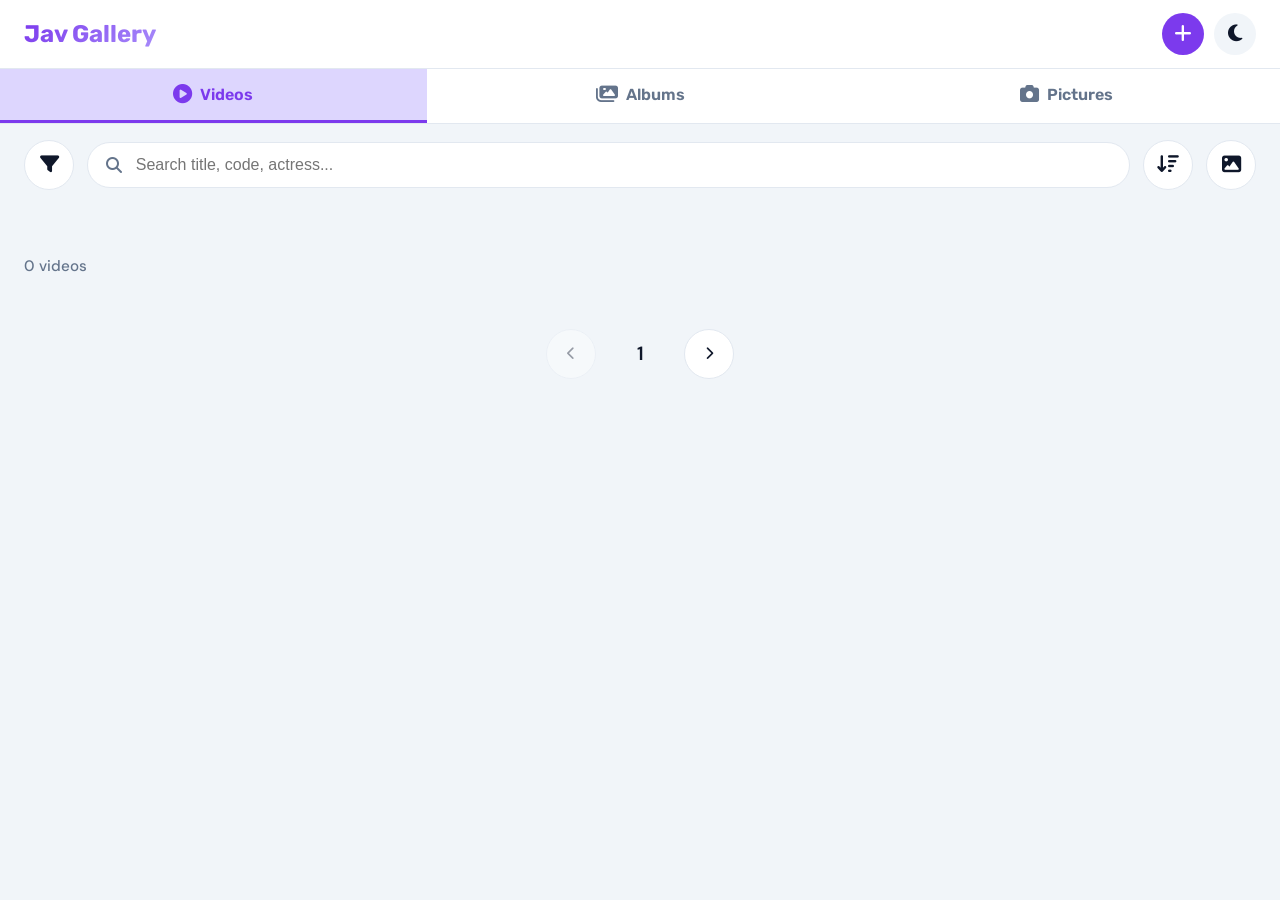
==== main.html @ 2fd4378c "Update main.html" ====
<!DOCTYPE html>
<html lang="en">
<head>
  <meta charset="UTF-8" />
  <meta name="viewport" content="width=device-width, initial-scale=1.0, maximum-scale=1.5" />
  <title>Jav Gallery</title>
  <link rel="preconnect" href="https://fonts.googleapis.com" />
  <link rel="preconnect" href="https://fonts.gstatic.com" crossorigin />
  <link href="https://fonts.googleapis.com/css2?family=Rubik:wght@400;500;600;700&family=DM+Sans:wght@400;500;700&display=swap" rel="stylesheet" />
  <link rel="stylesheet" href="https://cdnjs.cloudflare.com/ajax/libs/font-awesome/6.5.0/css/all.min.css" />
  <style>
    /* ===== RESET & VARIABLES ===== */
    * { margin:0; padding:0; box-sizing:border-box; }
    :root {
      --primary: #7c3aed;
      --primary-light: #a78bfa;
      --primary-dark: #5b21b6;
      --primary-soft: #ddd6fe;
      --bg: #f1f5f9;
      --card: #ffffff;
      --text: #0f172a;
      --text-secondary: #64748b;
      --border: #e2e8f0;
      --shadow: 0 10px 40px rgba(0,0,0,0.06);
      --radius: 20px;
      --radius-sm: 12px;
      --header-bg: var(--card);
      --modal-bg: var(--card);
    }
    .dark-mode {
      --bg: #0f172a;
      --card: #1e293b;
      --text: #f1f5f9;
      --text-secondary: #94a3b8;
      --border: #334155;
      --shadow: 0 10px 40px rgba(0,0,0,0.3);
      --primary-soft: #4c1d95;
      --header-bg: #1e293b;
      --modal-bg: #1e293b;
    }
    body {
      font-family: 'DM Sans', sans-serif;
      background: var(--bg);
      color: var(--text);
      padding-bottom: 100px;
      transition: background 0.3s, color 0.3s;
      min-height: 100vh;
    }
    h1,h2,h3,h4 { font-family: 'Rubik', sans-serif; font-weight: 600; }

    /* ===== SCROLLBAR ===== */
    ::-webkit-scrollbar { width:6px; height:6px; }
    ::-webkit-scrollbar-track { background:var(--bg); }
    ::-webkit-scrollbar-thumb { background:var(--primary-light); border-radius:10px; }

    /* ===== HEADER ===== */
    header {
      position: sticky;
      top:0;
      z-index:100;
      background: var(--header-bg);
      padding: 0.8rem 1.5rem;
      display: flex;
      justify-content: space-between;
      align-items: center;
      border-bottom: 1px solid var(--border);
      backdrop-filter: blur(12px);
      -webkit-backdrop-filter: blur(12px);
    }
    .logo {
      font-family: 'Rubik', sans-serif;
      font-size: 1.5rem;
      font-weight:700;
      background: linear-gradient(135deg, var(--primary), var(--primary-light));
      -webkit-background-clip: text;
      -webkit-text-fill-color: transparent;
      cursor: pointer;
      user-select: none;
      transition: opacity 0.2s;
    }
    .logo:hover { opacity: 0.8; }
    .header-actions {
      display: flex;
      align-items: center;
      gap: 0.6rem;
    }
    .theme-toggle, .add-data-btn {
      background: var(--bg);
      border: none;
      font-size: 1.2rem;
      color: var(--text);
      padding: 0.4rem 0.6rem;
      border-radius: 50%;
      width:42px;
      height:42px;
      display:flex;
      align-items:center;
      justify-content:center;
      cursor:pointer;
      transition: background 0.2s;
    }
    .theme-toggle:hover, .add-data-btn:hover { background: var(--border); }
    .add-data-btn { background: var(--primary); color: #fff; }
    .add-data-btn:hover { background: var(--primary-dark); }

    /* ===== TAB NAV ===== */
    .tab-nav {
      display: flex;
      background: var(--card);
      border-bottom: 1px solid var(--border);
      position: sticky;
      top: 68px;
      z-index:90;
      backdrop-filter: blur(6px);
      -webkit-backdrop-filter: blur(6px);
      overflow-x: auto;
    }
    .tab-btn {
      flex: 1;
      padding: 1rem 1.2rem;
      font-family: 'Rubik', sans-serif;
      font-weight:600;
      background:none;
      border:none;
      color: var(--text-secondary);
      cursor:pointer;
      border-bottom: 3px solid transparent;
      transition: 0.2s;
      font-size:1rem;
      display:flex;
      align-items:center;
      justify-content:center;
      gap:0.5rem;
      white-space: nowrap;
    }
    .tab-btn i { font-size:1.2rem; }
    .tab-btn.active {
      color: var(--primary);
      border-bottom-color: var(--primary);
      background: var(--primary-soft);
    }
    .tab-content { display:none; padding: 0 1.5rem 2rem; max-width: 1400px; margin:0 auto; }
    .tab-content.active { display:block; animation: fadeIn 0.3s ease; }
    @keyframes fadeIn { from { opacity:0; transform:translateY(8px); } to { opacity:1; transform:translateY(0); } }

    /* ===== VIDEOS TAB ===== */
    .action-bar {
      display: flex;
      gap: 0.8rem;
      align-items: center;
      padding: 1rem 0;
      flex-wrap: wrap;
    }
    .filters-btn, .sort-btn, .view-toggle-btn, .shuffle-btn {
      background: var(--card);
      border:1px solid var(--border);
      border-radius: 50%;
      width: 50px;
      height:50px;
      display:flex;
      align-items:center;
      justify-content:center;
      color: var(--text);
      font-size:1.2rem;
      cursor:pointer;
      flex-shrink:0;
      transition: 0.2s;
    }
    .filters-btn:hover, .sort-btn:hover, .view-toggle-btn:hover, .shuffle-btn:hover { background: var(--primary-soft); border-color:var(--primary); color:var(--primary); }
    .view-toggle-btn.active { background: var(--primary); color: #fff; border-color: var(--primary); }
    .search-container {
      flex:1;
      position:relative;
      min-width: 100px;
    }
    .search-input {
      width:100%;
      padding: 0.8rem 1rem 0.8rem 3rem;
      border-radius: 50px;
      border:1px solid var(--border);
      background: var(--card);
      color: var(--text);
      font-size:1rem;
      transition: 0.2s;
    }
    .search-input:focus { outline:2px solid var(--primary-light); border-color:transparent; }
    .search-icon {
      position:absolute;
      left:1.2rem;
      top:50%;
      transform:translateY(-50%);
      color:var(--text-secondary);
    }
    .sort-container { position:relative; }
    .sort-menu {
      position:absolute;
      top:calc(100% + 12px);
      right:0;
      background:var(--card);
      border:1px solid var(--border);
      border-radius:var(--radius-sm);
      box-shadow:0 12px 32px rgba(0,0,0,0.12);
      min-width:200px;
      display:none;
      z-index:200;
      overflow:hidden;
    }
    .sort-menu.active { display:block; }
    .sort-option {
      padding:0.8rem 1.2rem;
      background:none;
      border:none;
      width:100%;
      text-align:left;
      color:var(--text);
      cursor:pointer;
      font-size:0.95rem;
      border-bottom:1px solid var(--border);
      transition:0.15s;
    }
    .sort-option:last-child { border-bottom:none; }
    .sort-option:hover { background:var(--primary-soft); }
    .sort-option.active { color:var(--primary); font-weight:600; background:var(--primary-soft); }

    /* Active filters – scrollable row */
    .active-filters {
      display:flex;
      flex-wrap:nowrap;
      overflow-x:auto;
      gap:0.6rem;
      padding:0.5rem 0 1rem;
      min-height: 50px;
      -webkit-overflow-scrolling:touch;
    }
    .active-filters::-webkit-scrollbar { display:none; }
    .filter-tag {
      flex-shrink:0;
      background: var(--primary-soft);
      color: var(--primary-dark);
      padding:0.4rem 1rem;
      border-radius:30px;
      font-size:0.85rem;
      display:flex;
      align-items:center;
      gap:0.6rem;
      font-weight:500;
      white-space:nowrap;
    }
    .filter-tag .remove { cursor:pointer; opacity:0.7; transition:0.2s; }
    .filter-tag .remove:hover { opacity:1; }
    /* Dark mode filter tag contrast fix */
    .dark-mode .filter-tag {
      background: var(--primary);
      color: #fff;
    }
    .dark-mode .filter-tag .remove { color: #fff; opacity:0.8; }
    .dark-mode .filter-tag .remove:hover { opacity:1; }

    /* Video count */
    .video-count {
      font-size:0.95rem;
      color:var(--text-secondary);
      margin-bottom:0.8rem;
      font-weight:500;
    }

    /* Actress info cards - horizontal layout */
    .actress-info-container {
      display: flex;
      flex-wrap: wrap;
      gap: 1.5rem;
      margin: 1rem 0 1.5rem;
    }
    .actress-info-card {
      background: var(--card);
      border-radius: var(--radius-sm);
      box-shadow: var(--shadow);
      padding: 1rem;
      display: flex;
      align-items: center;
      gap: 1.2rem;
      border: 1px solid var(--border);
      transition: transform 0.2s;
      flex: 1 1 300px;
      min-width: 280px;
      max-width: 100%;
    }
    .actress-info-card:hover { transform: translateY(-3px); }
    .actress-info-card img {
      width: 80px;
      height: 120px;
      object-fit: cover;
      border-radius: 8px;
      background: var(--border);
      flex-shrink: 0;
    }
    .actress-info-card .info-details {
      display: flex;
      flex-direction: column;
      gap: 0.2rem;
      flex: 1;
    }
    .actress-info-card .info-name {
      font-weight: 700;
      font-size: 1.1rem;
      margin-bottom: 0.2rem;
    }
    .actress-info-card .info-detail {
      font-size: 0.85rem;
      color: var(--text-secondary);
    }
    .actress-info-card .info-detail strong {
      color: var(--text);
      font-weight: 600;
    }
    .actress-info-card .javguru-btn {
      margin-top: 0.3rem;
      padding: 0.2rem 0.6rem;
      border: none;
      border-radius: 20px;
      background: var(--primary);
      color: #fff;
      cursor: pointer;
      font-size: 0.75rem;
      display: inline-flex;
      align-items: center;
      gap: 0.3rem;
      transition: background 0.2s;
      align-self: flex-start;
    }
    .actress-info-card .javguru-btn:hover { background: var(--primary-dark); }

    /* Video grid */
    .videos-grid {
      display: grid;
      gap: 1rem;
    }
    .videos-grid {
      grid-template-columns: repeat(5, 1fr);
    }
    @media (max-width: 768px) {
      .videos-grid.thumbnail-mode { grid-template-columns: 1fr; }
      .videos-grid.poster-mode { grid-template-columns: repeat(2, 1fr); }
    }
    .videos-grid.thumbnail-mode .video-thumbnail { aspect-ratio: 3/2; }
    .videos-grid.poster-mode .video-thumbnail { aspect-ratio: 2/3; }

    .video-card {
      background: var(--card);
      border-radius: var(--radius-sm);
      overflow:hidden;
      box-shadow: var(--shadow);
      cursor:pointer;
      transition: transform 0.25s, box-shadow 0.25s;
    }
    .video-card:hover { transform: translateY(-6px); box-shadow:0 12px 32px rgba(0,0,0,0.08); }
    .video-thumbnail {
      width:100%;
      object-fit:cover;
      background: var(--border);
    }
    .video-info { padding:0.6rem 0.8rem 0.8rem; }
    .video-title {
      font-weight:500;
      font-size:0.9rem;
      display:-webkit-box;
      -webkit-line-clamp:2;
      -webkit-box-orient:vertical;
      overflow:hidden;
      margin-bottom:0.3rem;
      line-height:1.2;
    }
    .video-meta {
      display:grid;
      grid-template-columns: repeat(3,1fr);
      gap:0.2rem;
      font-size:0.7rem;
      color:var(--text-secondary);
    }
    .video-meta-item { display:flex; align-items:center; gap:0.2rem; }
    .video-meta-item i { color:var(--primary); font-size:0.7rem; }

    /* Pagination */
    .pagination {
      display:flex;
      justify-content:center;
      align-items:center;
      gap:1.5rem;
      margin-top:2.5rem;
    }
    .page-nav-btn {
      width:50px;
      height:50px;
      border-radius:50%;
      border:1px solid var(--border);
      background:var(--card);
      color:var(--text);
      cursor:pointer;
      display:flex;
      align-items:center;
      justify-content:center;
      transition:0.2s;
    }
    .page-nav-btn:hover:not(:disabled) { background:var(--primary-soft); border-color:var(--primary); }
    .page-nav-btn:disabled { opacity:0.4; cursor:not-allowed; }
    .page-number { font-weight:600; font-size:1.2rem; min-width:40px; text-align:center; }

    /* Empty state */
    .empty-state {
      text-align:center;
      padding:3rem 0;
      color:var(--text-secondary);
    }
    .empty-state i { font-size:3rem; display:block; margin-bottom:0.8rem; opacity:0.3; }

    /* ===== MODALS ===== */
    .modal {
      display:none;
      position:fixed;
      top:0;left:0;width:100%;height:100%;
      background:rgba(0,0,0,0.6);
      z-index:1000;
      justify-content:center;
      align-items:center;
      padding:1rem;
      overflow-y:auto;
      backdrop-filter:blur(4px);
      -webkit-backdrop-filter:blur(4px);
    }
    .modal.active { display:flex; }
    .modal-container {
      background:var(--modal-bg);
      border-radius:var(--radius);
      max-width:700px;
      width:100%;
      max-height:90vh;
      overflow-y:auto;
      position:relative;
      box-shadow:0 24px 64px rgba(0,0,0,0.2);
    }
    .modal-header {
      padding:1.2rem 1.5rem;
      display:flex;
      justify-content:space-between;
      align-items:center;
      border-bottom:1px solid var(--border);
      position:sticky;
      top:0;
      background:var(--modal-bg);
      z-index:10;
      border-radius:var(--radius) var(--radius) 0 0;
    }
    .modal-title { font-size:1.1rem; }
    .close-modal {
      background:none;
      border:none;
      font-size:1.5rem;
      color:var(--text-secondary);
      cursor:pointer;
      padding:0.3rem;
      border-radius:50%;
      width:40px;
      height:40px;
      display:flex;
      align-items:center;
      justify-content:center;
      transition:0.2s;
    }
    .close-modal:hover { background:var(--border); }
    .modal-content { padding:1.2rem 1.5rem 1.8rem; }
    .modal-content h1 { font-size:1.3rem; margin-bottom:0.5rem; }

    /* Video thumbnail */
    .video-thumbnail-container {
      aspect-ratio:3/2;
      background:var(--border);
      border-radius:var(--radius-sm);
      overflow:hidden;
      margin-bottom:1rem;
      position:relative;
    }
    .video-thumbnail-container img { width:100%; height:100%; object-fit:cover; }
    .video-player { display:none; width:100%; height:100%; }
    .video-player iframe { width:100%; height:100%; border:none; }

    /* Series, Actress, Tags */
    .label-block { margin:0.8rem 0; }
    .label-title {
      font-size:0.75rem;
      font-weight:600;
      text-transform:uppercase;
      color:var(--text-secondary);
      letter-spacing:0.5px;
      margin-bottom:0.3rem;
    }
    .label-value {
      color:var(--primary);
      font-weight:500;
      cursor:pointer;
      transition:0.15s;
    }
    .label-value:hover { text-decoration:underline; }

    .actress-row {
      display:flex;
      gap:0.8rem;
      overflow-x:auto;
      padding-bottom:0.3rem;
      -webkit-overflow-scrolling:touch;
    }
    .actress {
      flex:0 0 28%;
      text-align:center;
      cursor:pointer;
      transition:0.2s;
    }
    .actress img {
      width:100%;
      aspect-ratio:2/3;
      object-fit:cover;
      border-radius:10px;
      background:var(--border);
      border:2px solid transparent;
      transition:border-color 0.2s;
    }
    .actress:hover img { border-color:var(--primary); }
    .actress span { display:block; font-size:0.8rem; margin-top:0.2rem; font-weight:500; }

    .tags-grid {
      display:flex;
      flex-wrap:wrap;
      gap:0.6rem;
    }
    .tag-item {
      flex:0 0 20%;
      text-align:center;
      cursor:pointer;
      transition:0.2s;
    }
    .tag-item img {
      width:100%;
      aspect-ratio:1/1;
      object-fit:cover;
      border-radius:10px;
      background:var(--border);
      border:2px solid transparent;
      transition:border-color 0.2s;
    }
    .tag-item:hover img { border-color:var(--primary); }
    .tag-item span { display:block; font-size:0.75rem; margin-top:0.1rem; font-weight:500; }

    .description {
      font-size:0.95rem;
      color:var(--text-secondary);
      display:-webkit-box;
      -webkit-line-clamp:5;
      -webkit-box-orient:vertical;
      overflow:hidden;
      line-height:1.6;
    }
    .description.expanded { -webkit-line-clamp:unset; }
    .toggle-desc {
      color:var(--primary);
      font-weight:500;
      cursor:pointer;
      font-size:0.9rem;
      margin-top:0.2rem;
      display:inline-block;
    }

    /* Details - always side by side */
    .details {
      display:flex;
      gap:1rem;
      margin-top:1.2rem;
      flex-wrap: nowrap;
      align-items: flex-start;
    }
    .meta {
      flex: 2;
      min-width: 75px;
    }
    .meta-row {
      display:flex;
      gap:0.3rem;
      align-items:center;
      font-size:0.8rem;
      padding:0.1rem 0;
      border-bottom:1px solid var(--border);
    }
    .meta-row:last-child { border-bottom:none; }
    .meta-row i { color:var(--primary); width:18px; text-align:center; font-size:1rem; }
    .meta-row strong { min-width:60px; font-weight:500; color:var(--text-secondary); font-size:1rem; }
    .meta-row span { font-size:1rem; }
    .poster {
      flex: 1;
      text-align:center;
      min-width: 120px;
      max-width: 200px;
    }
    .poster img {
      width: 100%;
      min-width: 120px;
      max-width: 150px;
      aspect-ratio:2/3;
      object-fit:cover;
      border-radius:var(--radius-sm);
      background:var(--border);
    }
    .code {
      font-family:'Rubik',sans-serif;
      font-weight:700;
      font-size:1.1rem;
      color:var(--primary);
      cursor:pointer;
      margin-top:0.2rem;
      padding:0.1rem 0.6rem;
      border-radius:8px;
      transition:0.2s;
      display:inline-block;
    }
    .code:hover { background:var(--primary-soft); }

    /* Video controls */
    .video-controls { display:flex; gap:0.8rem; margin:1.2rem 0; }
    .video-btn {
      flex:1;
      padding:0.8rem;
      border:none;
      border-radius:var(--radius-sm);
      background:linear-gradient(135deg, var(--primary), var(--primary-light));
      color:#fff;
      font-weight:600;
      cursor:pointer;
      display:flex;
      align-items:center;
      justify-content:center;
      gap:0.5rem;
      transition:transform 0.2s, box-shadow 0.2s;
      font-size:0.95rem;
    }
    .video-btn:hover { transform:translateY(-2px); box-shadow:0 8px 20px rgba(124,58,237,0.3); }

    /* Suggestions */
    .suggestions-container { margin-top:2rem; }
    .suggestion-title { font-size:1.1rem; margin-bottom:0.5rem; }
    .carousel-container {
      display:flex;
      align-items:center;
      position:relative;
      margin:0 -0.5rem;
    }
    .carousel {
      display:flex;
      gap:1rem;
      overflow-x:auto;
      scroll-behavior:smooth;
      padding:0.3rem 0.5rem;
      flex:1;
      -webkit-overflow-scrolling:touch;
    }
    .carousel::-webkit-scrollbar { display:none; }
    .carousel-nav {
      position:absolute;
      top:50%;
      transform:translateY(-50%);
      width:36px;
      height:36px;
      border-radius:50%;
      background:var(--card);
      border:1px solid var(--border);
      display:flex;
      align-items:center;
      justify-content:center;
      cursor:pointer;
      z-index:5;
      box-shadow:var(--shadow);
      transition:0.2s;
    }
    .carousel-nav:hover { background:var(--primary-soft); border-color:var(--primary); }
    .carousel-nav.prev { left:0; }
    .carousel-nav.next { right:0; }
    .carousel-item { flex:0 0 140px; cursor:pointer; }
    .carousel-item img { width:100%; aspect-ratio:2/3; object-fit:cover; border-radius:10px; background:var(--border); }
    .carousel-item .carousel-code { font-size:0.75rem; text-align:center; margin-top:0.2rem; color:var(--primary); font-weight:600; }

    /* ===== FILTER MODAL (full) ===== */
    .filter-modal .modal-container { max-width:720px; }
    .filter-tabs {
      display:flex;
      overflow-x:auto;
      gap:0.4rem;
      padding:0.6rem 1rem;
      border-bottom:1px solid var(--border);
      background:var(--bg);
    }
    .filter-tab {
      padding:0.5rem 1.2rem;
      border-radius:30px;
      background:none;
      border:1px solid transparent;
      color:var(--text-secondary);
      font-weight:500;
      cursor:pointer;
      white-space:nowrap;
      transition:0.2s;
      font-size:0.9rem;
    }
    .filter-tab.active {
      background:var(--primary-soft);
      color:var(--primary-dark);
      border-color:var(--primary);
      font-weight:600;
    }
    .filter-content { padding:1rem 0; }
    .filter-section { display:none; }
    .filter-section.active { display:block; animation:fadeIn 0.2s ease; }
    .filter-section-search {
      margin-bottom:0.8rem;
      padding:0 0.2rem;
    }
    .filter-section-search input {
      width:100%;
      padding:0.5rem 1rem;
      border:1px solid var(--border);
      border-radius:30px;
      background:var(--bg);
      color:var(--text);
      font-size:0.9rem;
      outline:none;
    }
    .filter-section-search input:focus { border-color:var(--primary); }
    .filter-options {
      display:grid;
      gap:0.8rem;
    }
    .filter-options.cols-3 { grid-template-columns: repeat(3,1fr); }
    .filter-options.cols-2 { grid-template-columns: repeat(2,1fr); }
    .filter-options.cols-1 { grid-template-columns: 1fr; }

    .filter-option {
      background:var(--card);
      border:1px solid var(--border);
      border-radius:var(--radius-sm);
      padding:0.6rem 0.4rem;
      cursor:pointer;
      display:flex;
      flex-direction:column;
      align-items:center;
      gap:0.3rem;
      color:var(--text);
      transition:0.2s;
      text-align:center;
      position: relative;
    }
    .filter-option:hover { border-color:var(--primary); }
    .filter-option.selected {
      background:var(--primary-soft);
      border-color:var(--primary);
      color:var(--primary-dark);
      font-weight:500;
      box-shadow:0 0 0 2px var(--primary-light);
    }
    .filter-option img {
      width:100%;
      object-fit:cover;
      border-radius:6px;
      background:var(--border);
    }
    .filter-option .filter-name {
      font-size:0.8rem;
      line-height:1.1;
      word-break: break-word;
    }
    .filter-option .count {
      font-size:0.7rem;
      color:var(--text-secondary);
    }
    .filter-option.aspect-2-3 img { aspect-ratio: 2/3; object-fit: cover; }
    .filter-option.aspect-1-1 img { aspect-ratio: 1/1; object-fit: cover; }
    .filter-option.aspect-3-2 img { aspect-ratio: 3/2; object-fit: cover; }
    .filter-option.no-image .filter-name { font-size:0.9rem; }

    .filter-option .javguru-btn {
      position: absolute;
      top: 4px;
      right: 4px;
      background: var(--primary);
      color: #fff;
      border: none;
      border-radius: 50%;
      width: 24px;
      height: 24px;
      display: flex;
      align-items: center;
      justify-content: center;
      font-size: 0.7rem;
      cursor: pointer;
      transition: background 0.2s;
      z-index: 2;
    }
    .filter-option .javguru-btn:hover { background: var(--primary-dark); }

    /* ===== ADD DATA ===== */
    .add-data-wrapper {
      display: flex;
      flex-direction: column;
      gap: 2rem;
    }
    .add-data-wrapper .add-data-form { order: 1; }
    .add-data-wrapper .add-data-list { order: 2; }

    .add-data-nav {
      display:flex;
      overflow-x:auto;
      gap:0.6rem;
      padding:0.8rem 0 1.2rem;
      border-bottom:1px solid var(--border);
      margin-bottom:1.5rem;
      -webkit-overflow-scrolling:touch;
    }
    .add-tab-btn {
      padding:0.5rem 1.4rem;
      border-radius:30px;
      background:var(--card);
      border:1px solid var(--border);
      color:var(--text-secondary);
      font-weight:500;
      cursor:pointer;
      white-space:nowrap;
      transition:0.2s;
      font-size:0.9rem;
      box-shadow:var(--shadow);
    }
    .add-tab-btn.active {
      background:var(--primary);
      color:#fff;
      border-color:var(--primary);
      box-shadow:0 4px 16px rgba(124,58,237,0.25);
    }

    .add-data-panel { display:none; }
    .add-data-panel.active { display:block; animation:fadeIn 0.3s ease; }

    .add-data-list {
      background:var(--card);
      border-radius:var(--radius);
      box-shadow:var(--shadow);
      overflow:hidden;
      margin-bottom:1.5rem;
    }
    .add-data-list-header {
      padding:1rem 1.5rem;
      background:var(--primary-soft);
      display:flex;
      justify-content:space-between;
      align-items:center;
      flex-wrap:wrap;
      gap:0.8rem;
      border-bottom:1px solid var(--border);
    }
    .add-data-list-header h3 {
      color:var(--primary-dark);
      font-size:1.1rem;
    }
    .add-data-list-search {
      position:relative;
      flex:1;
      min-width:150px;
      max-width:300px;
    }
    .add-data-list-search input {
      width:100%;
      padding:0.4rem 1rem 0.4rem 2.2rem;
      border-radius:30px;
      border:1px solid var(--border);
      background:var(--bg);
      color:var(--text);
      font-size:0.85rem;
    }
    .add-data-list-search i {
      position:absolute;
      left:0.8rem;
      top:50%;
      transform:translateY(-50%);
      color:var(--text-secondary);
      font-size:0.8rem;
    }
    .add-data-items {
      max-height: 400px;
      overflow-y:auto;
    }
    .add-data-item {
      display:flex;
      justify-content:space-between;
      align-items:center;
      padding:0.7rem 1.5rem;
      border-bottom:1px solid var(--border);
      transition:0.15s;
    }
    .add-data-item:last-child { border-bottom:none; }
    .add-data-item:hover { background:var(--bg); }
    .add-data-item .name { font-weight:500; font-size:0.9rem; }
    .add-data-item .actions button {
      background:none;
      border:none;
      color:var(--text-secondary);
      cursor:pointer;
      margin-left:0.6rem;
      padding:0.3rem 0.5rem;
      border-radius:6px;
      transition:0.15s;
      font-size:0.9rem;
    }
    .add-data-item .actions .edit-btn:hover { color:var(--primary); background:var(--primary-soft); }
    .add-data-item .actions .delete-btn:hover { color:#ef4444; background:#fee2e2; }

    .add-data-form {
      background:var(--card);
      padding:1.8rem;
      border-radius:var(--radius);
      box-shadow:var(--shadow);
      border:1px solid var(--border);
    }
    .add-data-form h4 {
      margin-bottom:1.2rem;
      color:var(--primary);
      font-size:1.1rem;
      display:flex;
      align-items:center;
      gap:0.5rem;
    }
    .form-row {
      display: flex;
      flex-wrap: wrap;
      gap: 1rem;
      margin-bottom: 1rem;
    }
    .form-row .form-col {
      flex: 1 1 200px;
      min-width: 150px;
    }
    .form-row .form-col-full {
      flex: 1 1 100%;
    }
    .add-data-form .form-group { margin-bottom:0; width:100%; }
    .add-data-form label {
      display:block;
      font-weight:500;
      font-size:0.85rem;
      margin-bottom:0.3rem;
      color:var(--text-secondary);
    }
    .add-data-form input, .add-data-form textarea, .add-data-form .custom-select {
      width:100%;
      padding:0.7rem 1rem;
      border:1px solid var(--border);
      border-radius:10px;
      background:var(--bg);
      color:var(--text);
      font-size:0.95rem;
      transition:0.2s;
      font-family:inherit;
    }
    .add-data-form input:focus, .add-data-form textarea:focus {
      outline:2px solid var(--primary-light);
      border-color:transparent;
    }
    .add-data-form .image-urls { display:flex; flex-direction:column; gap:0.5rem; }
    .add-data-form .image-urls input { margin-bottom:0; }
    .add-data-form .submit-btn {
      background:linear-gradient(135deg, var(--primary), var(--primary-light));
      color:#fff;
      border:none;
      padding:0.8rem;
      border-radius:10px;
      font-weight:600;
      width:100%;
      cursor:pointer;
      transition:transform 0.2s, box-shadow 0.2s;
      font-size:1rem;
      margin-top:0.5rem;
    }
    .add-data-form .submit-btn:hover { transform:translateY(-2px); box-shadow:0 8px 24px rgba(124,58,237,0.3); }

    .custom-select {
      position:relative;
      display:inline-block;
      width:100%;
    }
    .custom-select-input {
      width:100%;
      padding:0.7rem 1rem;
      border:1px solid var(--border);
      border-radius:10px;
      background:var(--bg);
      color:var(--text);
      font-size:0.95rem;
      cursor:pointer;
      display:flex;
      align-items:center;
      gap:0.5rem;
      flex-wrap:wrap;
      min-height:50px;
    }
    .custom-select-input img { width:40px; height:60px; object-fit:cover; border-radius:4px; }
    .custom-select-input .selected-text { flex:1; }
    .custom-select-dropdown {
      display:none;
      position:absolute;
      top:calc(100% + 4px);
      left:0;
      right:0;
      background:var(--card);
      border:1px solid var(--border);
      border-radius:10px;
      box-shadow:0 8px 24px rgba(0,0,0,0.12);
      max-height:220px;
      overflow-y:auto;
      z-index:50;
      padding:0.3rem;
    }
    .custom-select-dropdown.show { display:block; }
    .custom-select-option {
      display:flex;
      align-items:center;
      gap:0.6rem;
      padding:0.5rem 0.8rem;
      border-radius:6px;
      cursor:pointer;
      transition:0.15s;
    }
    .custom-select-option:hover { background:var(--primary-soft); }
    .custom-select-option img { width:40px; height:60px; object-fit:cover; border-radius:4px; }
    .custom-select-option .opt-name { flex:1; }
    .custom-select-option .opt-check { color:var(--primary); }
    .custom-select-option.selected { background:var(--primary-soft); }
    .custom-select-search {
      padding:0.3rem 0.8rem;
      border-bottom:1px solid var(--border);
      margin-bottom:0.3rem;
    }
    .custom-select-search input {
      width:100%;
      padding:0.4rem 0.6rem;
      border:1px solid var(--border);
      border-radius:6px;
      background:var(--bg);
      color:var(--text);
      font-size:0.85rem;
    }

    .add-data-form input[list]::-webkit-calendar-picker-indicator {
      opacity:0.6;
    }

    /* Dynamic volume fields */
    .volume-entry {
      border: 1px solid var(--border);
      border-radius: var(--radius-sm);
      padding: 0.8rem;
      margin-bottom: 1rem;
      background: var(--bg);
    }
    .volume-entry .form-row { margin-bottom: 0.5rem; }
    .volume-entry .remove-volume {
      background: none;
      border: none;
      color: #ef4444;
      cursor: pointer;
      font-size: 0.9rem;
      padding: 0.2rem 0.5rem;
    }
    .volume-entry .remove-volume:hover { background: #fee2e2; border-radius: 4px; }
    .add-volume-btn {
      background: var(--primary);
      color: #fff;
      border: none;
      padding: 0.4rem 1rem;
      border-radius: 30px;
      cursor: pointer;
      font-weight: 500;
      transition: background 0.2s;
      margin-top: 0.5rem;
    }
    .add-volume-btn:hover { background: var(--primary-dark); }

    /* ===== ALBUMS & PICTURES TAB ===== */
    .album-grid, .pictures-grid {
      display: grid;
      gap: 1.5rem;
    }
    .album-grid {
      grid-template-columns: repeat(5, 1fr);
    }
    .pictures-grid {
      grid-template-columns: repeat(5, 1fr);
    }
    @media (max-width: 768px) {
      .album-grid { grid-template-columns: repeat(2, 1fr); }
      .pictures-grid { grid-template-columns: repeat(2, 1fr); }
    }

    .album-card {
      background: var(--card);
      border-radius: var(--radius-sm);
      overflow: hidden;
      box-shadow: var(--shadow);
      cursor: pointer;
      transition: transform 0.25s, box-shadow 0.25s;
    }
    .album-card:hover { transform: translateY(-6px); box-shadow:0 12px 32px rgba(0,0,0,0.08); }
    .album-card img {
      width: 100%;
      aspect-ratio: 2/3;
      object-fit: cover;
      background: var(--border);
    }
    .album-card .album-title {
      padding: 0.6rem 0.8rem;
      font-weight: 500;
      text-align: center;
      font-size: 0.9rem;
    }

    .pictures-grid .picture-item {
      aspect-ratio: 2/3;
      background: var(--border);
      border-radius: var(--radius-sm);
      overflow: hidden;
      cursor: pointer;
      box-shadow: var(--shadow);
      transition: transform 0.25s;
    }
    .pictures-grid .picture-item:hover { transform: scale(1.02); }
    .pictures-grid .picture-item img {
      width: 100%;
      height: 100%;
      object-fit: cover;
      display: block;
    }

    /* Layout controls */
    .layout-controls {
      display: flex;
      gap: 0.5rem;
      margin: 0.5rem 0 1rem;
    }
    .layout-btn {
      padding: 0.3rem 0.8rem;
      border: 1px solid var(--border);
      border-radius: 6px;
      background: var(--card);
      color: var(--text);
      cursor: pointer;
      transition: 0.2s;
      font-size: 0.85rem;
    }
    .layout-btn.active {
      background: var(--primary);
      color: #fff;
      border-color: var(--primary);
    }
    .layout-btn:hover:not(.active) { background: var(--primary-soft); }

    /* Album modal - volumes */
    .volumes-grid {
      display: flex;
      flex-wrap: wrap;
      gap: 1rem;
      margin: 1rem 0;
    }
    .volume-item {
      flex: 0 0 120px;
      text-align: center;
      cursor: pointer;
      transition: transform 0.2s;
    }
    .volume-item:hover { transform: scale(1.05); }
    .volume-item img {
      width: 100%;
      aspect-ratio: 2/3;
      object-fit: cover;
      border-radius: 8px;
      background: var(--border);
      border: 2px solid transparent;
      transition: border-color 0.2s;
      max-height: 180px;
    }
    .volume-item.active img { border-color: var(--primary); }
    .volume-item .volume-title {
      font-size: 0.75rem;
      margin-top: 0.2rem;
      color: var(--text-secondary);
    }

    /* Volume images */
    .volume-images {
      margin-top: 1.5rem;
    }
    .volume-images .image-grid {
      display: grid;
      gap: 0.8rem;
      margin-top: 0.5rem;
    }
    .volume-images .image-grid .image-item {
      aspect-ratio: 2/3;
      background: var(--border);
      border-radius: 6px;
      overflow: hidden;
      cursor: pointer;
      transition: transform 0.2s;
    }
    .volume-images .image-grid .image-item:hover { transform: scale(1.02); }
    .volume-images .image-grid .image-item img {
      width: 100%;
      height: 100%;
      object-fit: cover;
      display: block;
    }

    /* ===== FULLSCREEN IMAGE VIEWER ===== */
    .image-viewer {
      display: none;
      position: fixed;
      top: 0; left: 0; width: 100%; height: 100%;
      background: rgba(0,0,0,0.92);
      z-index: 2000;
      justify-content: center;
      align-items: center;
      cursor: pointer;
      user-select: none;
    }
    .image-viewer.active { display: flex; }
    .image-viewer .viewer-content {
      max-width: 90%;
      max-height: 90%;
      display: flex;
      align-items: center;
      justify-content: center;
      position: relative;
    }
    .image-viewer .viewer-content img {
      max-width: 100%;
      max-height: 80vh;
      object-fit: contain;
      border-radius: 4px;
      box-shadow: 0 8px 32px rgba(0,0,0,0.6);
    }
    .image-viewer .viewer-nav {
      position: absolute;
      top: 50%;
      transform: translateY(-50%);
      background: rgba(255,255,255,0.15);
      border: none;
      color: #fff;
      font-size: 2rem;
      padding: 0.5rem 1rem;
      cursor: pointer;
      border-radius: 4px;
      transition: background 0.2s;
    }
    .image-viewer .viewer-nav:hover { background: rgba(255,255,255,0.3); }
    .image-viewer .viewer-nav.prev { left: 10px; }
    .image-viewer .viewer-nav.next { right: 10px; }
    .image-viewer .viewer-close {
      position: absolute;
      top: 20px;
      right: 30px;
      color: #fff;
      font-size: 2rem;
      cursor: pointer;
      transition: opacity 0.2s;
      background: none;
      border: none;
    }
    .image-viewer .viewer-close:hover { opacity: 0.7; }
    .image-viewer .viewer-counter {
      position: absolute;
      bottom: 60px;
      left: 50%;
      transform: translateX(-50%);
      color: rgba(255,255,255,0.9);
      font-size: 0.9rem;
      background: rgba(0,0,0,0.6);
      padding: 0.4rem 1.5rem;
      border-radius: 20px;
      text-align: center;
      line-height: 1.4;
      max-width: 80%;
    }
    .image-viewer .viewer-counter .viewer-album-title {
      font-weight: 600;
      color: #fff;
    }
    .image-viewer .viewer-counter .viewer-volume-title {
      font-weight: 400;
      color: #ccc;
      font-size: 0.8rem;
    }

    /* ===== RESPONSIVE - FIXED: metadata and poster side by side on all screens ===== */
    @media (max-width: 768px) {
      .video-title { font-size:0.8rem; }
      .video-meta { font-size:0.8rem; grid-template-columns: repeat(2,1fr); }
      .tag-item { flex:0 0 30%; }
      .actress { flex:0 0 40%; }
      .add-data-form { padding:1.2rem; }
      .add-data-list-header { flex-direction:column; align-items:stretch; }
      .add-data-list-search { max-width:100%; }
      .filter-options.cols-3 { grid-template-columns: repeat(2,1fr); }
      .filter-options.cols-2 { grid-template-columns: 1fr; }
      .filter-options.cols-1 { grid-template-columns: 1fr; }
      .form-row .form-col { flex: 1 1 100%; min-width: auto; }
      .volume-item { flex: 0 0 80px; }
      .actress-info-card { flex-direction: column; align-items: center; text-align: center; }
      .actress-info-card .javguru-btn { align-self: center; }
      
      /* Fix: Keep details side by side on mobile */
      .details { 
        flex-wrap: nowrap;
        gap: 0.5rem;
      }
      .poster { 
        flex: 0 0 70px; 
        max-width: 70px;
      }
      .poster img { 
        max-width: 60px;
      }
      .meta-row {
        font-size: 0.8rem;
        padding: 0.4rem 0;
        gap: 0.2rem;
      }
      .meta-row strong { 
        min-width: 40px; 
        font-size: 0.8rem;
      }
      .meta-row i { 
        width: 14px; 
        font-size: 0.8rem;
      }
      .meta-row span { 
        font-size: 0.8rem;
      }
      .code {
        font-size: 1rem;
        padding: 0.1rem 0.4rem;
      }
    }

    /* Dark mode overrides for new elements */
    .dark-mode .add-data-item:hover { background:var(--border); }
    .dark-mode .add-data-form input, .dark-mode .add-data-form textarea { background:var(--bg); }
    .dark-mode .custom-select-dropdown { background:var(--card); }
    .dark-mode .custom-select-option:hover { background:var(--primary-soft); }
    .dark-mode .add-tab-btn.active { box-shadow:0 4px 16px rgba(124,58,237,0.4); }
    .dark-mode .album-card .album-title { color: var(--text); }
    .dark-mode .volume-item .volume-title { color: var(--text-secondary); }
    .dark-mode .layout-btn { background: var(--card); color: var(--text); }
    .dark-mode .layout-btn.active { background: var(--primary); color: #fff; }
    .dark-mode .volume-entry { background: var(--bg); }
  </style>
</head>
<body>

<!-- ========== HEADER ========== -->
<header>
  <div class="logo">Jav Gallery</div>
  <div class="header-actions">
    <button class="add-data-btn" id="addDataBtn" title="Add Data"><i class="fas fa-plus"></i></button>
    <button class="theme-toggle" id="themeToggle"><i class="fas fa-moon"></i></button>
  </div>
</header>

<!-- ========== TAB NAV ========== -->
<nav class="tab-nav">
  <button class="tab-btn active" data-tab="videos"><i class="fas fa-play-circle"></i> Videos</button>
  <button class="tab-btn" data-tab="albums"><i class="fas fa-images"></i> Albums</button>
  <button class="tab-btn" data-tab="pictures"><i class="fas fa-camera"></i> Pictures</button>
</nav>

<!-- ========== VIDEOS TAB ========== -->
<section id="videosTab" class="tab-content active">
  <div class="action-bar">
    <button class="filters-btn" id="filtersBtn"><i class="fas fa-filter"></i></button>
    <div class="search-container">
      <i class="fas fa-search search-icon"></i>
      <input type="text" class="search-input" id="searchInput" placeholder="Search title, code, actress..." />
    </div>
    <div class="sort-container">
      <button class="sort-btn" id="sortBtn"><i class="fas fa-sort-amount-down"></i></button>
      <div class="sort-menu" id="sortMenu">
        <button class="sort-option" data-sort="shuffle">Shuffle</button>
        <button class="sort-option" data-sort="latest">Latest Release</button>
        <button class="sort-option" data-sort="oldest">Oldest Release</button>
        <button class="sort-option active" data-sort="top-rated">Top Rated</button>
      </div>
    </div>
    <button class="view-toggle-btn" id="viewToggleBtn" title="Toggle poster view"><i class="fas fa-image"></i></button>
  </div>
  <div class="active-filters" id="activeFilters"></div>
  <div class="video-count" id="videoCount">0 videos</div>
  <div id="actressInfoContainer"></div>
  <div class="videos-grid thumbnail-mode" id="videosGrid"></div>
  <div class="pagination">
    <button class="page-nav-btn prev-btn" id="videosPrevBtn" disabled><i class="fas fa-chevron-left"></i></button>
    <div class="page-number" id="videosPageNumber">1</div>
    <button class="page-nav-btn next-btn" id="videosNextBtn"><i class="fas fa-chevron-right"></i></button>
  </div>
</section>

<!-- ========== ALBUMS TAB ========== -->
<section id="albumsTab" class="tab-content">
  <div class="action-bar">
    <button class="filters-btn" id="albumFiltersBtn"><i class="fas fa-filter"></i></button>
    <div class="search-container">
      <i class="fas fa-search search-icon"></i>
      <input type="text" class="search-input" id="albumSearchInput" placeholder="Search albums..." />
    </div>
    <button class="shuffle-btn" id="albumShuffleBtn" title="Shuffle"><i class="fas fa-random"></i></button>
  </div>
  <div class="active-filters" id="albumActiveFilters"></div>
  <div class="video-count" id="albumCount">0 albums</div>
  <div class="album-grid" id="albumGrid"></div>
  <div class="pagination">
    <button class="page-nav-btn prev-btn" id="albumPrevBtn" disabled><i class="fas fa-chevron-left"></i></button>
    <div class="page-number" id="albumPageNumber">1</div>
    <button class="page-nav-btn next-btn" id="albumNextBtn"><i class="fas fa-chevron-right"></i></button>
  </div>
</section>

<!-- ========== PICTURES TAB ========== -->
<section id="picturesTab" class="tab-content">
  <div class="action-bar">
    <button class="shuffle-btn" id="picturesShuffleBtn" title="Shuffle"><i class="fas fa-random"></i></button>
    <div class="layout-controls" style="flex:0 0 auto; margin:0;">
      <button class="layout-btn" data-cols="1">1</button>
      <button class="layout-btn active" data-cols="2">2</button>
      <button class="layout-btn" data-cols="3">3</button>
    </div>
  </div>
  <div class="video-count" id="picturesCount">0 pictures</div>
  <div class="pictures-grid" id="picturesGrid"></div>
  <div class="pagination">
    <button class="page-nav-btn prev-btn" id="picturesPrevBtn" disabled><i class="fas fa-chevron-left"></i></button>
    <div class="page-number" id="picturesPageNumber">1</div>
    <button class="page-nav-btn next-btn" id="picturesNextBtn"><i class="fas fa-chevron-right"></i></button>
  </div>
</section>

<!-- ========== ADD DATA (hidden tab, accessed via button) ========== -->
<section id="addTab" class="tab-content">
  <div class="add-data-nav" id="addDataNav">
    <button class="add-tab-btn active" data-addtab="videos">Videos</button>
    <button class="add-tab-btn" data-addtab="actresses">Actresses</button>
    <button class="add-tab-btn" data-addtab="tags">Tags</button>
    <button class="add-tab-btn" data-addtab="studios">Studios</button>
    <button class="add-tab-btn" data-addtab="labels">Labels</button>
    <button class="add-tab-btn" data-addtab="series">Series</button>
    <button class="add-tab-btn" data-addtab="versions">Versions</button>
    <button class="add-tab-btn" data-addtab="groups">Groups</button>
    <button class="add-tab-btn" data-addtab="albums">Albums</button>
  </div>
  <div class="add-data-content" id="addDataContent"></div>
</section>

<!-- ========== VIDEO MODAL ========== -->
<div class="modal" id="videoModal">
  <div class="modal-container">
    <div class="modal-header">
      <h3 class="modal-title">Video Details</h3>
      <button class="close-modal" id="closeVideoModal"><i class="fas fa-times"></i></button>
    </div>
    <div class="modal-content" id="mainModalContent">
      <div class="video-thumbnail-container" id="videoThumbnailContainer">
        <img id="modalThumb" src="" alt="Thumbnail" />
        <div class="video-player" id="videoPlayer"><iframe id="videoFrame" src="" frameborder="0" allowfullscreen></iframe></div>
      </div>
      <h1 id="modalTitle">Title</h1>
      <div class="label-block">
        <div class="label-title">Series</div>
        <div id="modalSeries" class="label-value">N/A</div>
      </div>
      <div class="label-block">
        <div class="label-title">Actress</div>
        <div class="actress-row" id="modalActress"></div>
      </div>
      <div class="label-block">
        <div class="label-title">Tags</div>
        <div class="tags-grid" id="modalTags"></div>
      </div>
      <div id="modalDesc" class="description">Description</div>
      <div id="toggleDesc" class="toggle-desc">Show More</div>
      <div class="details">
        <div class="meta">
          <div class="meta-row"><i class="fa-solid fa-star"></i><strong>Rating</strong><span id="modalRating">0.0</span></div>
          <div class="meta-row"><i class="fa-solid fa-building"></i><strong>Studio</strong><span id="modalStudio" class="label-value">N/A</span></div>
          <div class="meta-row"><i class="fa-solid fa-tag"></i><strong>Label</strong><span id="modalLabel" class="label-value">N/A</span></div>
          <div class="meta-row"><i class="fa-solid fa-calendar"></i><strong>Released</strong><span id="modalRelease">N/A</span></div>
          <div class="meta-row"><i class="fa-solid fa-clock"></i><strong>Duration</strong><span id="modalDuration">0</span> min</div>
          <div class="meta-row"><i class="fa-solid fa-layer-group"></i><strong>Versions</strong><span id="modalVersions" class="label-value">N/A</span></div>
          <div class="meta-row"><i class="fa-solid fa-users"></i><strong>Group</strong><span id="modalGroup" class="label-value">N/A</span></div>
        </div>
        <div class="poster">
          <img id="modalPoster" src="" alt="Poster" />
          <div id="modalCode" class="code">CODE</div>
        </div>
      </div>
      <div class="video-controls">
        <button class="video-btn" id="trailerBtn"><i class="fas fa-play-circle"></i> Trailer</button>
        <button class="video-btn" id="videoBtn"><i class="fas fa-film"></i> Video</button>
      </div>
      <div class="suggestions-container">
        <div class="suggestion-section">
          <h3 class="suggestion-title">Also Starred In</h3>
          <div class="carousel-container">
            <div class="carousel-nav prev" id="alsoStarredPrev"><i class="fas fa-chevron-left"></i></div>
            <div class="carousel" id="alsoStarredCarousel"></div>
            <div class="carousel-nav next" id="alsoStarredNext"><i class="fas fa-chevron-right"></i></div>
          </div>
        </div>
        <div class="suggestion-section">
          <h3 class="suggestion-title">You May Also Like</h3>
          <div class="carousel-container">
            <div class="carousel-nav prev" id="youMayLikePrev"><i class="fas fa-chevron-left"></i></div>
            <div class="carousel" id="youMayLikeCarousel"></div>
            <div class="carousel-nav next" id="youMayLikeNext"><i class="fas fa-chevron-right"></i></div>
          </div>
        </div>
      </div>
    </div>
  </div>
</div>

<!-- ========== ALBUM MODAL ========== -->
<div class="modal" id="albumModal">
  <div class="modal-container">
    <div class="modal-header">
      <h3 class="modal-title">Album Details</h3>
      <button class="close-modal" id="closeAlbumModal"><i class="fas fa-times"></i></button>
    </div>
    <div class="modal-content" id="albumModalContent">
      <div style="text-align:center; margin-bottom:1rem;">
        <img id="albumModalCover" src="" alt="Album cover" style="width:100%; max-width:300px; aspect-ratio:2/3; object-fit:cover; border-radius:8px; background:var(--border);" />
        <h2 id="albumModalTitle" style="margin-top:0.5rem;">Album Title</h2>
      </div>
      <div class="label-block">
        <div class="label-title">Actress</div>
        <div class="actress-row" id="albumModalActress"></div>
      </div>
      <div class="label-block">
        <div class="label-title">Tags</div>
        <div class="tags-grid" id="albumModalTags"></div>
      </div>
      <div class="label-block">
        <div class="label-title">Volumes</div>
        <div class="volumes-grid" id="albumModalVolumes"></div>
      </div>
      <div class="volume-images" id="albumModalVolumeImages" style="display:none;">
        <div style="display:flex; gap:0.5rem; align-items:center; flex-wrap:wrap; margin-bottom:0.5rem;">
          <span style="font-weight:500;">Layout:</span>
          <button class="layout-btn active" data-cols="2" data-volume-layout="2">2</button>
          <button class="layout-btn" data-cols="1" data-volume-layout="1">1</button>
          <button class="layout-btn" data-cols="3" data-volume-layout="3">3</button>
        </div>
        <div class="image-grid" style="grid-template-columns: repeat(2,1fr);"></div>
      </div>
    </div>
  </div>
</div>

<!-- ========== FILTER MODAL (full) ========== -->
<div class="modal filter-modal" id="filterModal">
  <div class="modal-container">
    <div class="modal-header">
      <h3 class="modal-title">Filters</h3>
      <button class="close-modal" id="closeFilterModal"><i class="fas fa-times"></i></button>
    </div>
    <div class="filter-tabs" id="filterTabs">
      <button class="filter-tab active" data-filter-tab="actress">Actress</button>
      <button class="filter-tab" data-filter-tab="tags">Tags</button>
      <button class="filter-tab" data-filter-tab="studios">Studios</button>
      <button class="filter-tab" data-filter-tab="label">Label</button>
      <button class="filter-tab" data-filter-tab="series">Series</button>
      <button class="filter-tab" data-filter-tab="version">Version</button>
      <button class="filter-tab" data-filter-tab="group">Group</button>
    </div>
    <div class="filter-content" id="filterContent"></div>
  </div>
</div>

<!-- ========== FULLSCREEN IMAGE VIEWER ========== -->
<div class="image-viewer" id="imageViewer">
  <button class="viewer-close" id="viewerClose"><i class="fas fa-times"></i></button>
  <button class="viewer-nav prev" id="viewerPrev"><i class="fas fa-chevron-left"></i></button>
  <button class="viewer-nav next" id="viewerNext"><i class="fas fa-chevron-right"></i></button>
  <div class="viewer-content">
    <img id="viewerImage" src="" alt="Full image" />
  </div>
  <div class="viewer-counter" id="viewerCounter">
    <div class="viewer-album-title"></div>
    <div class="viewer-volume-title"></div>
    <div style="margin-top:4px; font-size:0.8rem; opacity:0.8;" class="viewer-index-info">1 / 1</div>
  </div>
</div>

<!-- ========== FIREBASE ========== -->
<script type="importmap">
{
  "imports": {
    "firebase/app": "https://www.gstatic.com/firebasejs/10.7.1/firebase-app.js",
    "firebase/database": "https://www.gstatic.com/firebasejs/10.7.1/firebase-database.js",
    "firebase/analytics": "https://www.gstatic.com/firebasejs/10.7.1/firebase-analytics.js"
  }
}
</script>
<script type="module">
import { initializeApp } from "firebase/app";
import { getDatabase, ref, get, set, push, update, remove } from "firebase/database";
import { getAnalytics } from "firebase/analytics";

// Firebase config
const firebaseConfig = {
  apiKey: "AIzaSyD-I-BMgdqvsml2PMYjLQVS_FLFeXeHPNA",
  authDomain: "jav-gallery.firebaseapp.com",
  databaseURL: "https://jav-gallery-default-rtdb.firebaseio.com",
  projectId: "jav-gallery",
  storageBucket: "jav-gallery.firebasestorage.app",
  messagingSenderId: "511938656611",
  appId: "1:511938656611:web:dc264c9231799ffc4a3b56",
  measurementId: "G-PTJWD3VWCJ"
};
const app = initializeApp(firebaseConfig);
const db = getDatabase(app);
const analytics = getAnalytics(app);

// ===== STATE =====
let allVideos = {};
let allActresses = {};
let allTags = {};
let allStudios = {};
let allLabels = {};
let allSeries = {};
let allVersions = {};
let allGroups = {};
let allAlbums = {};
let allPictures = [];

let activeFilters = { actress:[], tags:[], studios:[], label:[], series:[], version:[], group:[] };
let currentSort = 'top-rated';
let searchTerm = '';
let currentPage = 1;
const PAGE_SIZE = 25;
let currentVideoForModal = null;
let viewMode = 'thumbnail';

// Album state
let albumSearchTerm = '';
let albumActiveFilters = { actress:[], tags:[] };
let albumCurrentPage = 1;
const ALBUM_PAGE_SIZE = 25;
let albumSortOrder = 'shuffle';
let currentAlbumForModal = null;
let currentVolumeIndex = 0;
let volumeImagesShuffled = [];
let volumeLayout = 2;

// Pictures state
let picturesSearchTerm = '';
let picturesCurrentPage = 1;
const PICTURES_PAGE_SIZE = 60;
let picturesLayout = 2;
let picturesShuffled = [];
let pictureViewerIndex = 0;
let pictureViewerList = [];

// Tab state
let tabStates = {
  videos: { page: 1, search: '', sort: 'top-rated', filters: {} },
  albums: { page: 1, search: '', filters: {}, order: 'shuffle' },
  pictures: { page: 1, search: '', layout: 2 }
};
let currentFilterTab = 'actress';
let expandedStudio = null;

// ===== DOM REFS =====
const $ = s => document.querySelector(s);
const $$ = s => document.querySelectorAll(s);

// Tabs
const tabBtns = $$('.tab-btn');
const tabContents = {
  videos: $('#videosTab'),
  albums: $('#albumsTab'),
  pictures: $('#picturesTab'),
  add: $('#addTab')
};
const videosGrid = $('#videosGrid');
const searchInput = $('#searchInput');
const filtersBtn = $('#filtersBtn');
const sortBtn = $('#sortBtn');
const sortMenu = $('#sortMenu');
const activeFiltersContainer = $('#activeFilters');
const videoCountEl = $('#videoCount');
const prevBtn = $('#videosPrevBtn');
const nextBtn = $('#videosNextBtn');
const pageNumberEl = $('#videosPageNumber');
const videoModal = $('#videoModal');
const filterModal = $('#filterModal');
const closeVideoModal = $('#closeVideoModal');
const closeFilterModal = $('#closeFilterModal');
const filterTabs = $('#filterTabs');
const filterContent = $('#filterContent');
const addDataNav = $('#addDataNav');
const addDataContent = $('#addDataContent');
const actressInfoContainer = $('#actressInfoContainer');
const viewToggleBtn = $('#viewToggleBtn');

// Album DOM
const albumGrid = $('#albumGrid');
const albumSearchInput = $('#albumSearchInput');
const albumFiltersBtn = $('#albumFiltersBtn');
const albumShuffleBtn = $('#albumShuffleBtn');
const albumActiveFiltersContainer = $('#albumActiveFilters');
const albumCountEl = $('#albumCount');
const albumPrevBtn = $('#albumPrevBtn');
const albumNextBtn = $('#albumNextBtn');
const albumPageNumberEl = $('#albumPageNumber');
const albumModal = $('#albumModal');
const closeAlbumModal = $('#closeAlbumModal');
const albumModalCover = $('#albumModalCover');
const albumModalTitle = $('#albumModalTitle');
const albumModalActress = $('#albumModalActress');
const albumModalTags = $('#albumModalTags');
const albumModalVolumes = $('#albumModalVolumes');
const albumModalVolumeImages = $('#albumModalVolumeImages');
const volumeImageGrid = albumModalVolumeImages.querySelector('.image-grid');
const volumeLayoutBtns = albumModalVolumeImages.querySelectorAll('.layout-btn');

// Pictures DOM
const picturesGrid = $('#picturesGrid');
const picturesShuffleBtn = $('#picturesShuffleBtn');
const picturesCountEl = $('#picturesCount');
const picturesPrevBtn = $('#picturesPrevBtn');
const picturesNextBtn = $('#picturesNextBtn');
const picturesPageNumberEl = $('#picturesPageNumber');
const picturesLayoutBtns = document.querySelectorAll('#picturesTab .layout-btn');

// Viewer
const imageViewer = $('#imageViewer');
const viewerImage = $('#viewerImage');
const viewerClose = $('#viewerClose');
const viewerPrev = $('#viewerPrev');
const viewerNext = $('#viewerNext');
const viewerCounter = $('#viewerCounter');
const viewerAlbumTitle = viewerCounter.querySelector('.viewer-album-title');
const viewerVolumeTitle = viewerCounter.querySelector('.viewer-volume-title');
const viewerIndexInfo = viewerCounter.querySelector('.viewer-index-info');

// Video modal elements
const modalThumb = $('#modalThumb');
const videoPlayer = $('#videoPlayer');
const videoFrame = $('#videoFrame');
const modalTitle = $('#modalTitle');
const modalSeries = $('#modalSeries');
const modalActress = $('#modalActress');
const modalTags = $('#modalTags');
const modalDesc = $('#modalDesc');
const toggleDesc = $('#toggleDesc');
const modalRating = $('#modalRating');
const modalStudio = $('#modalStudio');
const modalLabel = $('#modalLabel');
const modalRelease = $('#modalRelease');
const modalDuration = $('#modalDuration');
const modalVersions = $('#modalVersions');
const modalGroup = $('#modalGroup');
const modalPoster = $('#modalPoster');
const modalCode = $('#modalCode');
const trailerBtn = $('#trailerBtn');
const videoBtn = $('#videoBtn');
const alsoStarredCarousel = $('#alsoStarredCarousel');
const youMayLikeCarousel = $('#youMayLikeCarousel');
const alsoStarredPrev = $('#alsoStarredPrev');
const alsoStarredNext = $('#alsoStarredNext');
const youMayLikePrev = $('#youMayLikePrev');
const youMayLikeNext = $('#youMayLikeNext');

// ===== HELPER FUNCTIONS =====
function getAllItems(coll) { return Object.values(coll); }

function getActressByName(name) {
  return getAllItems(allActresses).find(a => a.name === name);
}

function getTagByName(name) {
  return getAllItems(allTags).find(t => t.name === name);
}

function shuffleArray(arr) {
  const a = [...arr];
  for (let i = a.length - 1; i > 0; i--) {
    const j = Math.floor(Math.random() * (i + 1));
    [a[i], a[j]] = [a[j], a[i]];
  }
  return a;
}

function smoothScrollToTop(container) {
  if (container) {
    container.scrollTo({ top: 0, behavior: 'smooth' });
  } else {
    window.scrollTo({ top: 0, behavior: 'smooth' });
  }
}

function openModal(modal) { modal.classList.add('active'); document.body.style.overflow = 'hidden'; }
function closeModal(modal) {
  modal.classList.remove('active');
  document.body.style.overflow = '';
  if (modal === videoModal) { videoPlayer.style.display = 'none'; modalThumb.style.display = 'block'; videoFrame.src = ''; }
}

// Show success message and clear form
function showSuccessMessage(message = 'Saved successfully!') {
  const toast = document.createElement('div');
  toast.style.cssText = `
    position: fixed; top: 80px; left: 50%; transform: translateX(-50%);
    background: var(--primary); color: #fff; padding: 0.8rem 2rem;
    border-radius: 8px; font-weight: 500; z-index: 9999;
    box-shadow: 0 4px 16px rgba(0,0,0,0.2);
    transition: opacity 0.3s;
  `;
  toast.textContent = message;
  document.body.appendChild(toast);
  setTimeout(() => {
    toast.style.opacity = '0';
    setTimeout(() => toast.remove(), 300);
  }, 2000);
}

// ===== DATA LOADING =====
async function loadAllData() {
  try {
    const snap = await get(ref(db));
    const data = snap.val() || {};
    allVideos = data.videos || {};
    allActresses = data.actresses || {};
    allTags = data.tags || {};
    allStudios = data.studios || {};
    allLabels = data.labels || {};
    allSeries = data.series || {};
    allVersions = data.versions || {};
    allGroups = data.groups || {};
    allAlbums = data.albums || {};
    // Flatten pictures with robust guards
    allPictures = [];
    if (allAlbums) {
      Object.values(allAlbums).forEach(album => {
        if (album && album.volumes) {
          Object.values(album.volumes).forEach(volume => {
            if (volume && volume.images && Array.isArray(volume.images)) {
              volume.images.forEach(img => {
                if (img && typeof img === 'string') {
                  allPictures.push({
                    url: img,
                    albumTitle: album.title || 'Untitled',
                    volumeTitle: volume.title || 'Volume'
                  });
                }
              });
            }
          });
        }
      });
    }
  } catch (e) {
    console.error('Load error:', e);
  }
}

// ===== VIDEO FUNCTIONS =====
function getFilteredVideos() {
  let list = getAllItems(allVideos);
  if (searchTerm) {
    const s = searchTerm.toLowerCase();
    list = list.filter(v =>
      (v.title && v.title.toLowerCase().includes(s)) ||
      (v.code && v.code.toLowerCase().includes(s)) ||
      (v.actress && v.actress.toLowerCase().includes(s))
    );
  }
  Object.keys(activeFilters).forEach(key => {
    const selected = activeFilters[key];
    if (!selected.length) return;
    list = list.filter(v => {
      if (key === 'actress') {
        if (!v.actress) return false;
        const actresses = v.actress.split(',').map(a => a.trim());
        return selected.some(s => actresses.includes(s));
      }
      if (key === 'tags') {
        if (!v.tags || !Array.isArray(v.tags)) return false;
        return selected.some(s => v.tags.includes(s));
      }
      if (key === 'studios') return selected.includes(v.studio);
      if (key === 'label') return selected.includes(v.label);
      if (key === 'series') return selected.includes(v.series);
      if (key === 'version') return selected.includes(v.version);
      if (key === 'group') return selected.includes(v.group);
      return true;
    });
  });
  return list;
}

function sortVideos(list) {
  const sorted = [...list];
  switch (currentSort) {
    case 'shuffle':
      return shuffleArray(sorted);
    case 'latest':
      sorted.sort((a,b) => new Date(b.release) - new Date(a.release));
      break;
    case 'oldest':
      sorted.sort((a,b) => new Date(a.release) - new Date(b.release));
      break;
    case 'top-rated':
    default:
      sorted.sort((a,b) => (b.rating || 0) - (a.rating || 0));
      break;
  }
  return sorted;
}

function getPaginated(list) {
  const start = (currentPage - 1) * PAGE_SIZE;
  return list.slice(start, start + PAGE_SIZE);
}

function renderActressInfo() {
  const selectedActresses = activeFilters.actress || [];
  if (!selectedActresses.length) {
    actressInfoContainer.innerHTML = '';
    return;
  }
  let html = '<div class="actress-info-container">';
  selectedActresses.forEach(name => {
    const data = getActressByName(name);
    if (!data) return;
    const img = data.images && data.images.length ? data.images[0] : '';
    const dob = data.dob || '';
    const debut = data.debut || '';
    const today = new Date();
    let age = 'N/A';
    if (dob) {
      const birth = new Date(dob);
      if (!isNaN(birth)) {
        let ageNum = today.getFullYear() - birth.getFullYear();
        const m = today.getMonth() - birth.getMonth();
        if (m < 0 || (m === 0 && today.getDate() < birth.getDate())) ageNum--;
        age = ageNum;
      }
    }
    let career = 'N/A';
    if (debut) {
      const start = new Date(debut);
      if (!isNaN(start)) {
        let years = today.getFullYear() - start.getFullYear();
        const m = today.getMonth() - start.getMonth();
        if (m < 0 || (m === 0 && today.getDate() < start.getDate())) years--;
        career = years;
      }
    }
    const javguru = data.javguru || '';
    html += `
      <div class="actress-info-card">
        ${img ? `<img src="${img}" alt="${name}" onerror="this.style.display='none'" />` : ''}
        <div class="info-details">
          <div class="info-name">${name}</div>
          ${javguru ? `<button class="javguru-btn" onclick="window.open('${javguru}', '_blank')"><i class="fas fa-external-link-alt"></i> JAVguru</button>` : ''}
          <div class="info-detail"><strong>DOB:</strong> ${dob || 'N/A'}</div>
          <div class="info-detail"><strong>Age:</strong> ${age}</div>
          <div class="info-detail"><strong>Debut:</strong> ${debut || 'N/A'}</div>
          <div class="info-detail"><strong>Career:</strong> ${career !== 'N/A' ? career + ' years' : 'N/A'}</div>
          <div class="info-detail"><strong>Measurements:</strong> ${data.measurements || 'N/A'}</div>
          <div class="info-detail"><strong>Cup:</strong> ${data.cup || 'N/A'}</div>
          <div class="info-detail"><strong>Height:</strong> ${data.height || 'N/A'} cm</div>
        </div>
      </div>
    `;
  });
  html += '</div>';
  actressInfoContainer.innerHTML = html;
}

function renderVideos() {
  const filtered = getFilteredVideos();
  const sorted = sortVideos(filtered);
  const total = sorted.length;
  const totalPages = Math.ceil(total / PAGE_SIZE) || 1;
  if (currentPage > totalPages) currentPage = totalPages;
  const pageItems = getPaginated(sorted);

  videoCountEl.textContent = `${total} video${total !== 1 ? 's' : ''}`;
  videosGrid.innerHTML = '';
  videosGrid.className = `videos-grid ${viewMode === 'poster' ? 'poster-mode' : 'thumbnail-mode'}`;

  if (!pageItems.length) {
    videosGrid.innerHTML = `<div class="empty-state"><i class="fas fa-video-slash"></i>No videos match.<br><small>Add some in "Add Data".</small></div>`;
  } else {
    pageItems.forEach(v => {
      const card = document.createElement('div');
      card.className = 'video-card';
      const imgSrc = viewMode === 'poster' ? (v.poster || v.thumbnail || 'https://via.placeholder.com/300x450/7c3aed/ffffff?text=No+Image') : (v.thumbnail || 'https://via.placeholder.com/300x200/7c3aed/ffffff?text=No+Image');
      card.innerHTML = `
        <img src="${imgSrc}" class="video-thumbnail" alt="${v.title}">
        <div class="video-info">
          <div class="video-title">${v.title || 'Untitled'}</div>
          <div class="video-meta">
            <div class="video-meta-item"><i class="fas fa-hashtag"></i> ${v.code || 'N/A'}</div>
            <div class="video-meta-item"><i class="fas fa-layer-group"></i> ${v.version || 'Standard'}</div>
            <div class="video-meta-item"><i class="fas fa-star"></i> ${(v.rating || 0).toFixed(1)}</div>
          </div>
        </div>
      `;
      card.addEventListener('click', () => openVideoModal(v));
      videosGrid.appendChild(card);
    });
  }
  pageNumberEl.textContent = currentPage;
  prevBtn.disabled = currentPage <= 1;
  nextBtn.disabled = currentPage >= totalPages;

  renderActressInfo();
  viewToggleBtn.classList.toggle('active', viewMode === 'poster');
  viewToggleBtn.innerHTML = viewMode === 'poster' ? '<i class="fas fa-th-large"></i>' : '<i class="fas fa-image"></i>';
}

function updateActiveFiltersUI() {
  activeFiltersContainer.innerHTML = '';
  let hasFilters = false;
  Object.keys(activeFilters).forEach(type => {
    activeFilters[type].forEach(val => {
      hasFilters = true;
      const tag = document.createElement('span');
      tag.className = 'filter-tag';
      tag.innerHTML = `${type}: ${val} <span class="remove" data-type="${type}" data-value="${val}"><i class="fas fa-times"></i></span>`;
      activeFiltersContainer.appendChild(tag);
    });
  });
  activeFiltersContainer.querySelectorAll('.remove').forEach(el => {
    el.addEventListener('click', (e) => {
      e.stopPropagation();
      const type = el.dataset.type, val = el.dataset.value;
      toggleFilter(type, val);
      renderFilterModal();
      renderVideos();
      updateActiveFiltersUI();
    });
  });
  if (!hasFilters) {
    const placeholder = document.createElement('span');
    placeholder.style.color = 'var(--text-secondary)';
    placeholder.style.fontSize = '0.85rem';
    placeholder.textContent = 'No filters applied';
    activeFiltersContainer.appendChild(placeholder);
  }
}

function toggleFilter(type, val) {
  if (!activeFilters[type]) activeFilters[type] = [];
  const idx = activeFilters[type].indexOf(val);
  if (idx > -1) activeFilters[type].splice(idx, 1);
  else activeFilters[type].push(val);
  currentPage = 1;
}

// ===== FULL FILTER MODAL =====
function renderFilterModal() {
  const types = ['actress','tags','studios','label','series','version','group'];
  const dataMap = { actress:allActresses, tags:allTags, studios:allStudios, label:allLabels, series:allSeries, version:allVersions, group:allGroups };
  const aspectMap = { actress:'2-3', tags:'1-1', studios:'1-1', label:'3-2', series:'3-2', version:'none', group:'none' };
  const colsMap = { actress:3, tags:3, studios:2, label:2, series:1, version:1, group:1 };

  let html = '';
  types.forEach(type => {
    let items = getAllItems(dataMap[type] || {});
    if (type !== 'version' && type !== 'group') {
      for (let i = items.length - 1; i > 0; i--) {
        const j = Math.floor(Math.random() * (i + 1));
        [items[i], items[j]] = [items[j], items[i]];
      }
    }
    const selectedVals = activeFilters[type] || [];
    const selectedItems = items.filter(item => selectedVals.includes(item.name));
    const unselectedItems = items.filter(item => !selectedVals.includes(item.name));
    const sortedItems = [...selectedItems, ...unselectedItems];

    const filtered = getFilteredVideos();
    const aspect = aspectMap[type] || 'none';
    const cols = colsMap[type] || 1;
    html += `<div class="filter-section ${type === currentFilterTab ? 'active' : ''}" id="filterSection_${type}">
      <div class="filter-section-search">
        <input type="text" placeholder="Search ${type}..." class="filter-search-input" data-section="${type}" />
      </div>
      <div class="filter-options cols-${cols}">`;
    if (!sortedItems.length) {
      html += `<span style="color:var(--text-secondary);font-size:0.85rem;grid-column:1/-1;">No items available.</span>`;
    } else {
      sortedItems.forEach(item => {
        const name = item.name;
        let count = 0;
        if (type === 'actress') count = filtered.filter(v => v.actress && v.actress.split(',').map(a=>a.trim()).includes(name)).length;
        else if (type === 'tags') count = filtered.filter(v => v.tags && v.tags.includes(name)).length;
        else if (type === 'studios') count = filtered.filter(v => v.studio === name).length;
        else if (type === 'label') count = filtered.filter(v => v.label === name).length;
        else if (type === 'series') count = filtered.filter(v => v.series === name).length;
        else if (type === 'version') count = filtered.filter(v => v.version === name).length;
        else if (type === 'group') count = filtered.filter(v => v.group === name).length;
        const selected = selectedVals.includes(name);
        let imgSrc = '';
        if (type === 'actress' && item.images && item.images.length) imgSrc = item.images[0];
        else if (['tags','studios','labels','series'].includes(type) && item.image) imgSrc = item.image;
        const hasImage = imgSrc && imgSrc.length > 0;
        const cls = `filter-option ${selected?'selected':''} ${hasImage ? 'aspect-'+aspect : 'no-image'}`;
        html += `<div class="${cls}" data-filter-type="${type}" data-value="${name}">`;
        if (hasImage) {
          html += `<img src="${imgSrc}" onerror="this.style.display='none'" alt="${name}" />`;
        }
        html += `<span class="filter-name">${name}</span>`;
        html += `<span class="count">(${count})</span>`;
        if (type === 'actress' && item.javguru) {
          html += `<button class="javguru-btn" data-url="${item.javguru}" onclick="event.stopPropagation(); window.open(this.dataset.url, '_blank');"><i class="fas fa-external-link-alt"></i></button>`;
        }
        html += `</div>`;
      });
    }
    html += `</div></div>`;
  });
  filterContent.innerHTML = html;

  filterTabs.querySelectorAll('.filter-tab').forEach(btn => {
    btn.classList.toggle('active', btn.dataset.filterTab === currentFilterTab);
  });
  filterContent.querySelectorAll('.filter-section').forEach(section => {
    section.classList.toggle('active', section.id === `filterSection_${currentFilterTab}`);
  });

  filterContent.querySelectorAll('.filter-option').forEach(el => {
    el.addEventListener('click', () => {
      const type = el.dataset.filterType, val = el.dataset.value;
      toggleFilter(type, val);
      renderFilterModal();
      renderVideos();
      updateActiveFiltersUI();
    });
  });

  filterContent.querySelectorAll('.filter-search-input').forEach(input => {
    input.addEventListener('input', (e) => {
      const section = e.target.dataset.section;
      const query = e.target.value.toLowerCase();
      const options = filterContent.querySelector(`#filterSection_${section} .filter-options`);
      if (!options) return;
      const items = options.querySelectorAll('.filter-option');
      items.forEach(item => {
        const name = item.querySelector('.filter-name')?.textContent?.toLowerCase() || '';
        item.style.display = name.includes(query) ? '' : 'none';
      });
    });
  });

  filterTabs.querySelectorAll('.filter-tab').forEach(btn => {
    btn.onclick = (e) => {
      const tab = btn.dataset.filterTab;
      if (tab) {
        currentFilterTab = tab;
        renderFilterModal();
      }
    };
  });
}

function openVideoModal(video) {
  currentVideoForModal = video;
  videoPlayer.style.display = 'none';
  modalThumb.style.display = 'block';
  modalThumb.src = video.thumbnail || 'https://via.placeholder.com/600x400/7c3aed/ffffff?text=No+Image';
  videoFrame.src = '';
  modalTitle.textContent = video.title || 'Untitled';
  modalSeries.textContent = video.series || 'N/A';
  modalSeries.onclick = () => { if (video.series) { toggleFilter('series', video.series); renderFilterModal(); renderVideos(); updateActiveFiltersUI(); closeModal(videoModal); } };
  modalRating.textContent = (video.rating || 0).toFixed(1);
  modalStudio.textContent = video.studio || 'N/A';
  modalStudio.onclick = () => { if (video.studio) { toggleFilter('studios', video.studio); renderFilterModal(); renderVideos(); updateActiveFiltersUI(); closeModal(videoModal); } };
  modalLabel.textContent = video.label || 'N/A';
  modalLabel.onclick = () => { if (video.label) { toggleFilter('label', video.label); renderFilterModal(); renderVideos(); updateActiveFiltersUI(); closeModal(videoModal); } };
  modalRelease.textContent = video.release || 'N/A';
  modalDuration.textContent = video.duration || 0;
  modalVersions.textContent = video.version || 'N/A';
  modalVersions.onclick = () => { if (video.version) { toggleFilter('version', video.version); renderFilterModal(); renderVideos(); updateActiveFiltersUI(); closeModal(videoModal); } };
  modalGroup.textContent = video.group || 'N/A';
  modalGroup.onclick = () => { if (video.group) { toggleFilter('group', video.group); renderFilterModal(); renderVideos(); updateActiveFiltersUI(); closeModal(videoModal); } };
  modalPoster.src = video.poster || 'https://via.placeholder.com/300x450/7c3aed/ffffff?text=No+Image';
  modalCode.textContent = video.code || 'N/A';
  modalCode.onclick = () => { if (video.code) { searchInput.value = video.code; searchTerm = video.code; currentPage=1; renderVideos(); closeModal(videoModal); } };

  modalDesc.textContent = video.description || '';
  modalDesc.classList.remove('expanded');
  toggleDesc.textContent = 'Show More';
  toggleDesc.onclick = () => { modalDesc.classList.toggle('expanded'); toggleDesc.textContent = modalDesc.classList.contains('expanded') ? 'Show Less' : 'Show More'; };

  modalActress.innerHTML = '';
  if (video.actress) {
    video.actress.split(',').map(a=>a.trim()).forEach(name => {
      const data = getActressByName(name);
      const img = data && data.images && data.images.length ? data.images[0] : '';
      const div = document.createElement('div'); div.className = 'actress';
      div.innerHTML = `<img src="${img}" alt="${name}" onerror="this.src='https://via.placeholder.com/200x300/7c3aed/ffffff?text=${encodeURIComponent(name)}'"><span>${name}</span>`;
      div.onclick = () => { toggleFilter('actress', name); renderFilterModal(); renderVideos(); updateActiveFiltersUI(); closeModal(videoModal); };
      modalActress.appendChild(div);
    });
  }

  modalTags.innerHTML = '';
  if (video.tags && video.tags.length) {
    video.tags.forEach(tag => {
      const data = getTagByName(tag);
      const img = data && data.image ? data.image : '';
      const div = document.createElement('div'); div.className = 'tag-item';
      div.innerHTML = `<img src="${img}" alt="${tag}" onerror="this.src='https://via.placeholder.com/100x100/7c3aed/ffffff?text=${encodeURIComponent(tag)}'"><span>${tag}</span>`;
      div.onclick = () => { toggleFilter('tags', tag); renderFilterModal(); renderVideos(); updateActiveFiltersUI(); closeModal(videoModal); };
      modalTags.appendChild(div);
    });
  }

  loadSuggestions(video);
  openModal(videoModal);
}

function loadSuggestions(video) {
  const also = getAlsoStarred(video);
  renderCarousel(alsoStarredCarousel, also, 'poster');
  const like = getYouMayLike(video);
  renderCarousel(youMayLikeCarousel, like, 'thumbnail');
}

function getAlsoStarred(video) {
  if (!video.actress) return [];
  const actresses = video.actress.split(',').map(a=>a.trim());
  return getAllItems(allVideos).filter(v => v.id !== video.id && v.actress && actresses.some(a => v.actress.includes(a))).slice(0,10);
}

function getYouMayLike(video) {
  if (!video.tags || !video.tags.length) return [];
  return getAllItems(allVideos).filter(v => v.id !== video.id && v.tags && v.tags.some(t => video.tags.includes(t))).slice(0,10);
}

function renderCarousel(container, items, type) {
  container.innerHTML = '';
  if (!items.length) { container.innerHTML = '<div class="empty-state" style="padding:0.5rem 0;font-size:0.8rem;">No suggestions</div>'; return; }
  items.forEach(v => {
    const div = document.createElement('div'); div.className = 'carousel-item';
    const img = type === 'poster' ? (v.poster || v.thumbnail) : v.thumbnail;
    div.innerHTML = `<img src="${img || 'https://via.placeholder.com/300x200/7c3aed/ffffff?text=No+Image'}" alt="${v.title}"><div class="carousel-code">${v.code || ''}</div>`;
    div.onclick = () => { closeModal(videoModal); setTimeout(()=>openVideoModal(v), 200); };
    container.appendChild(div);
  });
}

function setupCarouselScroll() {
  [alsoStarredPrev, alsoStarredNext].forEach((btn, i) => {
    btn.onclick = () => { const car = i===0 ? alsoStarredCarousel : alsoStarredCarousel; const dir = i===0 ? -1 : 1; car.scrollBy({ left: dir * 200, behavior: 'smooth' }); };
  });
  [youMayLikePrev, youMayLikeNext].forEach((btn, i) => {
    btn.onclick = () => { const car = i===0 ? youMayLikeCarousel : youMayLikeCarousel; const dir = i===0 ? -1 : 1; car.scrollBy({ left: dir * 200, behavior: 'smooth' }); };
  });
}

function playVideo(type) {
  const video = currentVideoForModal;
  if (!video) return;
  const url = type === 'trailer' ? video.trailerUrl : video.videoUrl;
  if (!url) { alert('No video URL'); return; }
  let embedUrl = url;
  if (url.includes('youtube.com') || url.includes('youtu.be')) {
    const m = url.match(/(?:v=|\/)([a-zA-Z0-9_-]{11})/);
    if (m) embedUrl = `https://www.youtube.com/embed/${m[1]}?autoplay=1`;
  } else if (url.includes('drive.google.com')) {
    const m = url.match(/\/d\/([^/]+)/);
    if (m) embedUrl = `https://drive.google.com/file/d/${m[1]}/preview`;
  } else {
    embedUrl = url + (url.includes('?') ? '&autoplay=1' : '?autoplay=1');
  }
  videoFrame.src = embedUrl;
  modalThumb.style.display = 'none';
  videoPlayer.style.display = 'block';
  const modalContainer = document.querySelector('#videoModal .modal-container');
  if (modalContainer) {
    modalContainer.scrollTo({ top: 0, behavior: 'smooth' });
  }
}

// ===== ALBUMS SECTION =====
function getFilteredAlbums() {
  let list = getAllItems(allAlbums);
  if (albumSearchTerm) {
    const s = albumSearchTerm.toLowerCase();
    list = list.filter(a =>
      (a.title && a.title.toLowerCase().includes(s)) ||
      (a.actress && a.actress.toLowerCase().includes(s)) ||
      (a.tags && a.tags.some(t => t.toLowerCase().includes(s)))
    );
  }
  if (albumActiveFilters.actress.length) {
    list = list.filter(a => a.actress && albumActiveFilters.actress.some(act => a.actress.split(',').map(x=>x.trim()).includes(act)));
  }
  if (albumActiveFilters.tags.length) {
    list = list.filter(a => a.tags && a.tags.some(t => albumActiveFilters.tags.includes(t)));
  }
  if (albumSortOrder === 'shuffle') {
    list = shuffleArray(list);
  } else {
    list.sort((a,b) => (a.title || '').localeCompare(b.title || ''));
  }
  return list;
}

function renderAlbumFiltersUI() {
  albumActiveFiltersContainer.innerHTML = '';
  let hasFilters = false;
  Object.keys(albumActiveFilters).forEach(type => {
    albumActiveFilters[type].forEach(val => {
      hasFilters = true;
      const tag = document.createElement('span');
      tag.className = 'filter-tag';
      tag.innerHTML = `${type}: ${val} <span class="remove" data-type="${type}" data-value="${val}"><i class="fas fa-times"></i></span>`;
      albumActiveFiltersContainer.appendChild(tag);
    });
  });
  albumActiveFiltersContainer.querySelectorAll('.remove').forEach(el => {
    el.addEventListener('click', (e) => {
      e.stopPropagation();
      const type = el.dataset.type, val = el.dataset.value;
      toggleAlbumFilter(type, val);
      renderAlbums();
      renderAlbumFiltersUI();
    });
  });
  if (!hasFilters) {
    const placeholder = document.createElement('span');
    placeholder.style.color = 'var(--text-secondary)';
    placeholder.style.fontSize = '0.85rem';
    placeholder.textContent = 'No filters applied';
    albumActiveFiltersContainer.appendChild(placeholder);
  }
}

function renderAlbums() {
  const filtered = getFilteredAlbums();
  const total = filtered.length;
  const totalPages = Math.ceil(total / ALBUM_PAGE_SIZE) || 1;
  if (albumCurrentPage > totalPages) albumCurrentPage = totalPages;
  const start = (albumCurrentPage - 1) * ALBUM_PAGE_SIZE;
  const pageItems = filtered.slice(start, start + ALBUM_PAGE_SIZE);

  albumCountEl.textContent = `${total} album${total !== 1 ? 's' : ''}`;
  albumGrid.innerHTML = '';
  if (!pageItems.length) {
    albumGrid.innerHTML = `<div class="empty-state"><i class="fas fa-images"></i>No albums found.</div>`;
  } else {
    pageItems.forEach(album => {
      const card = document.createElement('div');
      card.className = 'album-card';
      const cover = album.cover || 'https://via.placeholder.com/300x450/7c3aed/ffffff?text=No+Cover';
      card.innerHTML = `
        <img src="${cover}" alt="${album.title || 'Untitled'}" />
        <div class="album-title">${album.title || 'Untitled'}</div>
      `;
      card.addEventListener('click', () => openAlbumModal(album));
      albumGrid.appendChild(card);
    });
  }
  albumPageNumberEl.textContent = albumCurrentPage;
  albumPrevBtn.disabled = albumCurrentPage <= 1;
  albumNextBtn.disabled = albumCurrentPage >= totalPages;
}

function openAlbumModal(album) {
  currentAlbumForModal = album;
  albumModalCover.src = album.cover || 'https://via.placeholder.com/300x450/7c3aed/ffffff?text=No+Cover';
  albumModalTitle.textContent = album.title || 'Untitled';

  albumModalActress.innerHTML = '';
  if (album.actress) {
    album.actress.split(',').map(a=>a.trim()).forEach(name => {
      const data = getActressByName(name);
      const img = data && data.images && data.images.length ? data.images[0] : '';
      const div = document.createElement('div'); div.className = 'actress';
      div.innerHTML = `<img src="${img}" alt="${name}" onerror="this.src='https://via.placeholder.com/200x300/7c3aed/ffffff?text=${encodeURIComponent(name)}'"><span>${name}</span>`;
      div.onclick = (e) => {
        e.stopPropagation();
        toggleAlbumFilter('actress', name);
        renderAlbums();
        renderAlbumFiltersUI();
        openAlbumModal(album);
      };
      albumModalActress.appendChild(div);
    });
  }

  albumModalTags.innerHTML = '';
  if (album.tags && album.tags.length) {
    album.tags.forEach(tag => {
      const data = getTagByName(tag);
      const img = data && data.image ? data.image : '';
      const div = document.createElement('div'); div.className = 'tag-item';
      div.innerHTML = `<img src="${img}" alt="${tag}" onerror="this.src='https://via.placeholder.com/100x100/7c3aed/ffffff?text=${encodeURIComponent(tag)}'"><span>${tag}</span>`;
      div.onclick = (e) => {
        e.stopPropagation();
        toggleAlbumFilter('tags', tag);
        renderAlbums();
        renderAlbumFiltersUI();
        openAlbumModal(album);
      };
      albumModalTags.appendChild(div);
    });
  }

  albumModalVolumes.innerHTML = '';
  if (album.volumes) {
    const volumeKeys = Object.keys(album.volumes);
    if (volumeKeys.length) {
      volumeKeys.forEach((key, idx) => {
        const vol = album.volumes[key];
        if (!vol) return;
        const cover = vol.cover || (vol.images && vol.images.length ? vol.images[0] : '');
        const div = document.createElement('div');
        div.className = 'volume-item' + (idx === currentVolumeIndex ? ' active' : '');
        div.innerHTML = `
          <img src="${cover || 'https://via.placeholder.com/120x180/7c3aed/ffffff?text=No+Image'}" alt="${vol.title || 'Volume'}" />
          <div class="volume-title">${vol.title || 'Volume '+(idx+1)}</div>
        `;
        div.addEventListener('click', () => {
          currentVolumeIndex = idx;
          openVolumeImages(album, idx);
        });
        albumModalVolumes.appendChild(div);
      });
    } else {
      albumModalVolumes.innerHTML = '<span style="color:var(--text-secondary);">No volumes</span>';
    }
  }

  if (album.volumes && Object.keys(album.volumes).length) {
    openVolumeImages(album, currentVolumeIndex);
  } else {
    albumModalVolumeImages.style.display = 'none';
  }

  openModal(albumModal);
}

function openVolumeImages(album, volIndex) {
  const volumeKeys = Object.keys(album.volumes);
  if (!volumeKeys.length) return;
  const vol = album.volumes[volumeKeys[volIndex]];
  if (!vol || !vol.images || !Array.isArray(vol.images) || !vol.images.length) {
    albumModalVolumeImages.style.display = 'none';
    return;
  }
  const validImages = vol.images.filter(img => img && typeof img === 'string');
  if (!validImages.length) {
    albumModalVolumeImages.style.display = 'none';
    return;
  }
  const imageObjects = validImages.map(url => ({
    url,
    albumTitle: album.title || 'Untitled',
    volumeTitle: vol.title || 'Volume'
  }));
  volumeImagesShuffled = shuffleArray(imageObjects);
  albumModalVolumeImages.style.display = 'block';
  renderVolumeImages();
  albumModalVolumes.querySelectorAll('.volume-item').forEach((el, idx) => {
    el.classList.toggle('active', idx === volIndex);
  });
}

function renderVolumeImages() {
  const cols = volumeLayout;
  volumeImageGrid.style.gridTemplateColumns = `repeat(${cols}, 1fr)`;
  volumeImageGrid.innerHTML = '';
  volumeImagesShuffled.forEach((imgObj, idx) => {
    const item = document.createElement('div');
    item.className = 'image-item';
    const img = document.createElement('img');
    img.src = imgObj.url;
    img.alt = `Image ${idx+1}`;
    img.loading = 'lazy';
    item.appendChild(img);
    item.addEventListener('click', () => {
      pictureViewerList = volumeImagesShuffled.map(o => ({ url: o.url, albumTitle: o.albumTitle, volumeTitle: o.volumeTitle }));
      pictureViewerIndex = idx;
      openImageViewer();
    });
    volumeImageGrid.appendChild(item);
  });
}

function toggleAlbumFilter(type, val) {
  if (!albumActiveFilters[type]) albumActiveFilters[type] = [];
  const idx = albumActiveFilters[type].indexOf(val);
  if (idx > -1) albumActiveFilters[type].splice(idx, 1);
  else albumActiveFilters[type].push(val);
  albumCurrentPage = 1;
}

function renderAlbumFilterModal() {
  const types = ['actress','tags'];
  const dataMap = { actress:allActresses, tags:allTags };
  const aspectMap = { actress:'2-3', tags:'1-1' };
  const colsMap = { actress:3, tags:3 };
  let html = '';
  types.forEach(type => {
    let items = getAllItems(dataMap[type] || {});
    for (let i = items.length - 1; i > 0; i--) {
      const j = Math.floor(Math.random() * (i + 1));
      [items[i], items[j]] = [items[j], items[i]];
    }
    const selectedVals = albumActiveFilters[type] || [];
    const selectedItems = items.filter(item => selectedVals.includes(item.name));
    const unselectedItems = items.filter(item => !selectedVals.includes(item.name));
    const sortedItems = [...selectedItems, ...unselectedItems];

    const aspect = aspectMap[type] || 'none';
    const cols = colsMap[type] || 3;
    html += `<div class="filter-section ${type === currentFilterTab ? 'active' : ''}" id="filterSection_${type}">
      <div class="filter-section-search">
        <input type="text" placeholder="Search ${type}..." class="filter-search-input" data-section="${type}" />
      </div>
      <div class="filter-options cols-${cols}">`;
    if (!sortedItems.length) {
      html += `<span style="color:var(--text-secondary);font-size:0.85rem;grid-column:1/-1;">No items available.</span>`;
    } else {
      sortedItems.forEach(item => {
        const name = item.name;
        const selected = selectedVals.includes(name);
        let imgSrc = '';
        if (type === 'actress' && item.images && item.images.length) imgSrc = item.images[0];
        else if (type === 'tags' && item.image) imgSrc = item.image;
        const hasImage = imgSrc && imgSrc.length > 0;
        const cls = `filter-option ${selected?'selected':''} ${hasImage ? 'aspect-'+aspect : 'no-image'}`;
        html += `<div class="${cls}" data-filter-type="${type}" data-value="${name}">`;
        if (hasImage) {
          html += `<img src="${imgSrc}" onerror="this.style.display='none'" alt="${name}" />`;
        }
        html += `<span class="filter-name">${name}</span>`;
        html += `</div>`;
      });
    }
    html += `</div></div>`;
  });
  filterContent.innerHTML = html;

  filterTabs.querySelectorAll('.filter-tab').forEach(btn => {
    btn.classList.toggle('active', btn.dataset.filterTab === currentFilterTab);
  });
  filterContent.querySelectorAll('.filter-section').forEach(section => {
    section.classList.toggle('active', section.id === `filterSection_${currentFilterTab}`);
  });

  filterContent.querySelectorAll('.filter-option').forEach(el => {
    el.addEventListener('click', () => {
      const type = el.dataset.filterType, val = el.dataset.value;
      toggleAlbumFilter(type, val);
      renderAlbumFilterModal();
      renderAlbums();
      renderAlbumFiltersUI();
    });
  });

  filterContent.querySelectorAll('.filter-search-input').forEach(input => {
    input.addEventListener('input', (e) => {
      const section = e.target.dataset.section;
      const query = e.target.value.toLowerCase();
      const options = filterContent.querySelector(`#filterSection_${section} .filter-options`);
      if (!options) return;
      const items = options.querySelectorAll('.filter-option');
      items.forEach(item => {
        const name = item.querySelector('.filter-name')?.textContent?.toLowerCase() || '';
        item.style.display = name.includes(query) ? '' : 'none';
      });
    });
  });

  filterTabs.querySelectorAll('.filter-tab').forEach(btn => {
    btn.onclick = (e) => {
      const tab = btn.dataset.filterTab;
      if (tab) {
        currentFilterTab = tab;
        renderAlbumFilterModal();
      }
    };
  });
}

// ===== PICTURES SECTION =====
function renderPictures() {
  if (!picturesShuffled) picturesShuffled = [];
  let list = allPictures.slice();
  if (!picturesShuffled.length || picturesShuffled.length !== list.length) {
    picturesShuffled = shuffleArray(list);
  } else {
    if (picturesShuffled.length !== list.length) {
      picturesShuffled = shuffleArray(list);
    }
  }
  picturesShuffled = picturesShuffled.filter(p => p && p.url && typeof p.url === 'string');

  const total = picturesShuffled.length;
  const totalPages = Math.ceil(total / PICTURES_PAGE_SIZE) || 1;
  if (picturesCurrentPage > totalPages) picturesCurrentPage = totalPages;
  const start = (picturesCurrentPage - 1) * PICTURES_PAGE_SIZE;
  const pageItems = picturesShuffled.slice(start, start + PICTURES_PAGE_SIZE);

  picturesCountEl.textContent = `${total} picture${total !== 1 ? 's' : ''}`;
  picturesGrid.innerHTML = '';
  if (!pageItems.length) {
    picturesGrid.innerHTML = `<div class="empty-state"><i class="fas fa-camera"></i>No pictures found.</div>`;
  } else {
    const cols = picturesLayout;
    picturesGrid.style.gridTemplateColumns = `repeat(${cols}, 1fr)`;
    pageItems.forEach((item, idx) => {
      const div = document.createElement('div');
      div.className = 'picture-item';
      const img = document.createElement('img');
      img.src = item.url;
      img.alt = `${item.albumTitle} - ${item.volumeTitle}`;
      img.loading = 'lazy';
      div.appendChild(img);
      div.addEventListener('click', () => {
        pictureViewerList = pageItems.map(p => ({ url: p.url, albumTitle: p.albumTitle, volumeTitle: p.volumeTitle }));
        pictureViewerIndex = idx;
        openImageViewer();
      });
      picturesGrid.appendChild(div);
    });
  }
  picturesPageNumberEl.textContent = picturesCurrentPage;
  picturesPrevBtn.disabled = picturesCurrentPage <= 1;
  picturesNextBtn.disabled = picturesCurrentPage >= totalPages;
}

// ===== IMAGE VIEWER =====
function openImageViewer() {
  if (!pictureViewerList || !pictureViewerList.length) return;
  if (pictureViewerIndex < 0) pictureViewerIndex = 0;
  if (pictureViewerIndex >= pictureViewerList.length) pictureViewerIndex = pictureViewerList.length - 1;
  const item = pictureViewerList[pictureViewerIndex];
  viewerImage.src = item.url;
  viewerAlbumTitle.textContent = item.albumTitle || 'Album';
  viewerVolumeTitle.textContent = item.volumeTitle || 'Volume';
  viewerIndexInfo.textContent = `${pictureViewerIndex+1} / ${pictureViewerList.length}`;
  imageViewer.classList.add('active');
  document.body.style.overflow = 'hidden';
}

function closeImageViewer() {
  imageViewer.classList.remove('active');
  document.body.style.overflow = '';
}

function navigateImageViewer(delta) {
  const newIdx = pictureViewerIndex + delta;
  if (newIdx < 0 || newIdx >= pictureViewerList.length) return;
  pictureViewerIndex = newIdx;
  const item = pictureViewerList[pictureViewerIndex];
  viewerImage.src = item.url;
  viewerAlbumTitle.textContent = item.albumTitle || 'Album';
  viewerVolumeTitle.textContent = item.volumeTitle || 'Volume';
  viewerIndexInfo.textContent = `${pictureViewerIndex+1} / ${pictureViewerList.length}`;
}

// ===== TAB STATE MANAGEMENT =====
function switchTab(tabId) {
  // Save current state
  if (document.getElementById('videosTab').classList.contains('active')) {
    tabStates.videos.page = currentPage;
    tabStates.videos.search = searchTerm;
    tabStates.videos.sort = currentSort;
    tabStates.videos.filters = { ...activeFilters };
  }
  if (document.getElementById('albumsTab').classList.contains('active')) {
    tabStates.albums.page = albumCurrentPage;
    tabStates.albums.search = albumSearchTerm;
    tabStates.albums.filters = { ...albumActiveFilters };
    tabStates.albums.order = albumSortOrder;
  }
  if (document.getElementById('picturesTab').classList.contains('active')) {
    tabStates.pictures.page = picturesCurrentPage;
    tabStates.pictures.search = picturesSearchTerm;
    tabStates.pictures.layout = picturesLayout;
  }

  tabBtns.forEach(btn => btn.classList.toggle('active', btn.dataset.tab === tabId));
  Object.keys(tabContents).forEach(key => {
    const shouldShow = (key === tabId) || (key === 'add' && tabId === 'add');
    tabContents[key].classList.toggle('active', shouldShow);
  });
  if (tabId !== 'add') {
    tabContents.add.classList.remove('active');
  }

  if (tabId === 'videos') {
    currentPage = tabStates.videos.page || 1;
    searchTerm = tabStates.videos.search || '';
    searchInput.value = searchTerm;
    currentSort = tabStates.videos.sort || 'top-rated';
    activeFilters = tabStates.videos.filters || { actress:[], tags:[], studios:[], label:[], series:[], version:[], group:[] };
    renderVideos();
    renderFilterModal();
    updateActiveFiltersUI();
  } else if (tabId === 'albums') {
    albumCurrentPage = tabStates.albums.page || 1;
    albumSearchTerm = tabStates.albums.search || '';
    albumSearchInput.value = albumSearchTerm;
    albumActiveFilters = tabStates.albums.filters || { actress:[], tags:[] };
    albumSortOrder = tabStates.albums.order || 'shuffle';
    renderAlbums();
    renderAlbumFiltersUI();
  } else if (tabId === 'pictures') {
    picturesCurrentPage = tabStates.pictures.page || 1;
    picturesSearchTerm = tabStates.pictures.search || '';
    picturesLayout = tabStates.pictures.layout || 2;
    document.querySelectorAll('#picturesTab .layout-btn').forEach(btn => {
      btn.classList.toggle('active', parseInt(btn.dataset.cols) === picturesLayout);
    });
    renderPictures();
  } else if (tabId === 'add') {
    tabContents.add.classList.add('active');
    setupAddData();
  }

  const container = document.getElementById(tabId + 'Tab') || document.getElementById('addTab');
  if (container) {
    container.scrollIntoView({ behavior: 'smooth', block: 'start' });
  }
}

// ===== ADD DATA =====
function setupAddData() {
  const addTabs = addDataNav.querySelectorAll('.add-tab-btn');
  addTabs.forEach(btn => {
    btn.onclick = () => {
      addTabs.forEach(b => b.classList.remove('active'));
      btn.classList.add('active');
      renderAddDataPanel(btn.dataset.addtab);
    };
  });
  const activeAddTab = addDataNav.querySelector('.add-tab-btn.active');
  if (activeAddTab) {
    renderAddDataPanel(activeAddTab.dataset.addtab);
  } else {
    renderAddDataPanel('videos');
  }
}

function renderAddDataPanel(type) {
  addDataContent.innerHTML = '';
  const wrapper = document.createElement('div');
  wrapper.className = 'add-data-wrapper';

  const formPanel = document.createElement('div');
  formPanel.className = 'add-data-panel active';
  formPanel.id = 'addFormPanel';
  formPanel.innerHTML = buildForm(type);
  wrapper.appendChild(formPanel);

  const listPanel = document.createElement('div');
  listPanel.className = 'add-data-panel active';
  listPanel.innerHTML = `
    <div class="add-data-list">
      <div class="add-data-list-header">
        <h3>${type.charAt(0).toUpperCase()+type.slice(1)}</h3>
        <div class="add-data-list-search">
          <i class="fas fa-search"></i>
          <input type="text" id="addListSearch" placeholder="Search..." />
        </div>
      </div>
      <div class="add-data-items" id="addListItems"></div>
    </div>
  `;
  wrapper.appendChild(listPanel);

  addDataContent.appendChild(wrapper);

  loadAddList(type);
  setupAddForm(type);

  const searchInput = listPanel.querySelector('#addListSearch');
  searchInput.addEventListener('input', () => {
    loadAddList(type, searchInput.value);
  });
}

function buildForm(type) {
  let fields = '';
  if (type === 'videos') {
    const codeOptions = getAllItems(allVideos).map(v => v.code).filter(Boolean);
    const datalistId = 'codeSuggestions';
    const datalistHtml = `<datalist id="${datalistId}">${codeOptions.map(c => `<option value="${c}">`).join('')}</datalist>`;
    fields = `
      <div class="form-row">
        <div class="form-col"><div class="form-group"><label>ID (unique)</label><input id="f_id" placeholder="e.g. START-591" /></div></div>
        <div class="form-col"><div class="form-group"><label>Code</label><input id="f_code" list="${datalistId}" placeholder="Type to search..." />${datalistHtml}</div></div>
      </div>
      <div class="form-row">
        <div class="form-col-full"><div class="form-group"><label>Title</label><input id="f_title" /></div></div>
      </div>
      <div class="form-row">
        <div class="form-col"><div class="form-group"><label>Actress (multiple)</label><div id="f_actress_container"></div></div></div>
        <div class="form-col"><div class="form-group"><label>Studio</label><div id="f_studio_container"></div></div></div>
      </div>
      <div class="form-row">
        <div class="form-col"><div class="form-group"><label>Label</label><div id="f_label_container"></div></div></div>
        <div class="form-col"><div class="form-group"><label>Series</label><div id="f_series_container"></div></div></div>
      </div>
      <div class="form-row">
        <div class="form-col"><div class="form-group"><label>Tags (multiple)</label><div id="f_tags_container"></div></div></div>
        <div class="form-col"><div class="form-group"><label>Version</label><div id="f_version_container"></div></div></div>
        <div class="form-col"><div class="form-group"><label>Group</label><div id="f_group_container"></div></div></div>
      </div>
      <div class="form-row">
        <div class="form-col"><div class="form-group"><label>Rating</label><input id="f_rating" type="number" step="0.1" /></div></div>
        <div class="form-col"><div class="form-group"><label>Release (YYYY-MM-DD)</label><input id="f_release" type="date" /></div></div>
        <div class="form-col"><div class="form-group"><label>Duration (min)</label><input id="f_duration" type="number" /></div></div>
      </div>
      <div class="form-row">
        <div class="form-col"><div class="form-group"><label>Trailer URL</label><input id="f_trailer" /></div></div>
        <div class="form-col"><div class="form-group"><label>Video URL</label><input id="f_video" /></div></div>
      </div>
      <div class="form-row">
        <div class="form-col"><div class="form-group"><label>Thumbnail URL</label><input id="f_thumbnail" /></div></div>
        <div class="form-col"><div class="form-group"><label>Poster URL</label><input id="f_poster" /></div></div>
      </div>
      <div class="form-row">
        <div class="form-col-full"><div class="form-group"><label>Description</label><textarea id="f_description" rows="4"></textarea></div></div>
      </div>
    `;
  } else if (type === 'actresses') {
    fields = `
      <div class="form-row">
        <div class="form-col"><div class="form-group"><label>Name</label><input id="f_name" /></div></div>
        <div class="form-col"><div class="form-group"><label>JAVguru URL</label><input id="f_javguru" /></div></div>
      </div>
      <div class="form-row">
        <div class="form-col"><div class="form-group"><label>DOB (YYYY-MM-DD)</label><input id="f_dob" type="date" /></div></div>
        <div class="form-col"><div class="form-group"><label>Debut (YYYY-MM-DD)</label><input id="f_debut" type="date" /></div></div>
      </div>
      <div class="form-row">
        <div class="form-col"><div class="form-group"><label>Measurements</label><input id="f_measurements" /></div></div>
        <div class="form-col"><div class="form-group"><label>Cup</label><input id="f_cup" /></div></div>
        <div class="form-col"><div class="form-group"><label>Height (cm)</label><input id="f_height" type="number" /></div></div>
      </div>
      <div class="form-row">
        <div class="form-col-full"><div class="form-group"><label>Images (up to 10 URLs)</label>
          <div class="image-urls">
            ${Array.from({length:10}, (_,i) => `<input type="text" id="f_image_${i}" placeholder="Image URL ${i+1}" />`).join('')}
          </div>
        </div></div>
      </div>
    `;
  } else if (type === 'labels') {
    const studioOptions = getAllItems(allStudios).map(s => s.name);
    const studioDatalistId = 'studioSuggestions';
    const studioDatalistHtml = `<datalist id="${studioDatalistId}">${studioOptions.map(s => `<option value="${s}">`).join('')}</datalist>`;
    fields = `
      <div class="form-row">
        <div class="form-col"><div class="form-group"><label>Label Name</label><input id="f_name" /></div></div>
        <div class="form-col"><div class="form-group"><label>Studio</label><input id="f_studio" list="${studioDatalistId}" placeholder="Type to search..." />${studioDatalistHtml}</div></div>
      </div>
      <div class="form-row">
        <div class="form-col-full"><div class="form-group"><label>Image URL</label><input id="f_image" /></div></div>
      </div>
    `;
  } else if (['tags','studios','series'].includes(type)) {
    fields = `
      <div class="form-row">
        <div class="form-col"><div class="form-group"><label>Name</label><input id="f_name" /></div></div>
        <div class="form-col"><div class="form-group"><label>Image URL</label><input id="f_image" /></div></div>
      </div>
    `;
  } else if (['versions','groups'].includes(type)) {
    fields = `
      <div class="form-row">
        <div class="form-col"><div class="form-group"><label>Name</label><input id="f_name" /></div></div>
      </div>
    `;
  } else if (type === 'albums') {
    fields = `
      <div class="form-row">
        <div class="form-col"><div class="form-group"><label>Album Title</label><input id="f_album_title" /></div></div>
        <div class="form-col"><div class="form-group"><label>Cover URL</label><input id="f_album_cover" /></div></div>
      </div>
      <div class="form-row">
        <div class="form-col"><div class="form-group"><label>Actress (multiple)</label><div id="f_album_actress_container"></div></div></div>
        <div class="form-col"><div class="form-group"><label>Tags (multiple)</label><div id="f_album_tags_container"></div></div></div>
      </div>
      <div class="form-row">
        <div class="form-col-full"><div class="form-group"><label>Volumes</label>
          <div id="volumeContainer"></div>
          <button type="button" class="add-volume-btn" id="addVolumeBtn"><i class="fas fa-plus"></i> Add Volume</button>
        </div></div>
      </div>
    `;
  }
  return `<div class="add-data-form"><h4>${type === 'videos' ? 'Add Video' : 'Add '+type.slice(0,-1)}</h4>${fields}<button class="submit-btn" id="addSubmit">Save</button></div>`;
}

function setupVolumeFields(form, existingVolumes = []) {
  const container = form.querySelector('#volumeContainer');
  if (!container) return;
  container.innerHTML = '';
  if (existingVolumes.length === 0) {
    existingVolumes = [{ title: 'Volume 1', cover: '', images: '' }];
  }
  existingVolumes.forEach((vol, index) => {
    const div = document.createElement('div');
    div.className = 'volume-entry';
    div.dataset.index = index;
    div.innerHTML = `
      <div class="form-row">
        <div class="form-col"><div class="form-group"><label>Volume Title</label><input type="text" class="volume-title" value="${vol.title || ''}" /></div></div>
        <div class="form-col"><div class="form-group"><label>Cover URL</label><input type="text" class="volume-cover" value="${vol.cover || ''}" /></div></div>
        <div class="form-col" style="flex:0 0 auto; display:flex; align-items:flex-end;">
          <button type="button" class="remove-volume" title="Remove volume"><i class="fas fa-trash"></i></button>
        </div>
      </div>
      <div class="form-row">
        <div class="form-col-full"><div class="form-group"><label>Images (comma separated URLs)</label><textarea class="volume-images" rows="2">${vol.images || ''}</textarea></div></div>
      </div>
    `;
    container.appendChild(div);
  });

  container.querySelectorAll('.remove-volume').forEach(btn => {
    btn.addEventListener('click', function(e) {
      e.stopPropagation();
      const entry = this.closest('.volume-entry');
      if (entry && container.querySelectorAll('.volume-entry').length > 1) {
        entry.remove();
      } else {
        alert('At least one volume is required.');
      }
    });
  });

  const addBtn = form.querySelector('#addVolumeBtn');
  if (addBtn) {
    addBtn.onclick = () => {
      const count = container.querySelectorAll('.volume-entry').length;
      const div = document.createElement('div');
      div.className = 'volume-entry';
      div.dataset.index = count;
      div.innerHTML = `
        <div class="form-row">
          <div class="form-col"><div class="form-group"><label>Volume Title</label><input type="text" class="volume-title" value="Volume ${count+1}" /></div></div>
          <div class="form-col"><div class="form-group"><label>Cover URL</label><input type="text" class="volume-cover" /></div></div>
          <div class="form-col" style="flex:0 0 auto; display:flex; align-items:flex-end;">
            <button type="button" class="remove-volume" title="Remove volume"><i class="fas fa-trash"></i></button>
          </div>
        </div>
        <div class="form-row">
          <div class="form-col-full"><div class="form-group"><label>Images (comma separated URLs)</label><textarea class="volume-images" rows="2"></textarea></div></div>
        </div>
      `;
      container.appendChild(div);
      container.querySelectorAll('.remove-volume').forEach(btn => {
        btn.onclick = function(e) {
          e.stopPropagation();
          const entry = this.closest('.volume-entry');
          if (entry && container.querySelectorAll('.volume-entry').length > 1) {
            entry.remove();
          } else {
            alert('At least one volume is required.');
          }
        };
      });
    };
  }
}

function collectAlbumVolumes(form) {
  const container = form.querySelector('#volumeContainer');
  if (!container) return [];
  const entries = container.querySelectorAll('.volume-entry');
  const volumes = [];
  entries.forEach(entry => {
    const title = entry.querySelector('.volume-title')?.value || '';
    const cover = entry.querySelector('.volume-cover')?.value || '';
    const imagesText = entry.querySelector('.volume-images')?.value || '';
    const images = imagesText.split(',').map(s => s.trim()).filter(Boolean);
    volumes.push({ title, cover, images });
  });
  return volumes;
}

function populateVolumeFields(form, volumes) {
  const container = form.querySelector('#volumeContainer');
  if (!container) return;
  const volData = volumes.map(v => ({
    title: v.title || '',
    cover: v.cover || '',
    images: (v.images && Array.isArray(v.images)) ? v.images.join(', ') : ''
  }));
  setupVolumeFields(form, volData);
}

async function loadAddList(type, search = '') {
  const container = document.getElementById('addListItems');
  if (!container) return;
  let data = {};
  if (type === 'videos') data = allVideos;
  else if (type === 'actresses') data = allActresses;
  else if (type === 'tags') data = allTags;
  else if (type === 'studios') data = allStudios;
  else if (type === 'labels') data = allLabels;
  else if (type === 'series') data = allSeries;
  else if (type === 'versions') data = allVersions;
  else if (type === 'groups') data = allGroups;
  else if (type === 'albums') data = allAlbums;

  const entries = Object.entries(data);
  const filtered = search ? entries.filter(([k, item]) => (item.name || item.title || '').toLowerCase().includes(search.toLowerCase())) : entries;

  container.innerHTML = '';
  if (!filtered.length) {
    container.innerHTML = '<div class="empty-state" style="padding:1rem;">No items found.</div>';
    return;
  }
  filtered.forEach(([key, item]) => {
    const div = document.createElement('div');
    div.className = 'add-data-item';
    let displayName = type === 'videos' ? (item.id || key) : (item.name || item.title || 'Untitled');
    if (type === 'albums') displayName = item.title || 'Untitled';
    div.innerHTML = `
      <span class="name">${displayName}</span>
      <div class="actions">
        <button class="edit-btn" data-id="${key}"><i class="fas fa-edit"></i></button>
        <button class="delete-btn" data-id="${key}"><i class="fas fa-trash"></i></button>
      </div>
    `;
    container.appendChild(div);
  });
  container.querySelectorAll('.delete-btn').forEach(btn => {
    btn.onclick = async () => {
      const id = btn.dataset.id;
      if (confirm('Delete?')) {
        await remove(ref(db, `${type}/${id}`));
        await loadAllData();
        loadAddList(type);
        renderVideos(); renderAlbums(); renderPictures(); renderFilterModal();
      }
    };
  });
  container.querySelectorAll('.edit-btn').forEach(btn => {
    btn.onclick = () => {
      const id = btn.dataset.id;
      const item = data[id];
      if (!item) return;
      populateForm(type, item, id);
    };
  });
}

function populateForm(type, item, id) {
  const form = document.getElementById('addFormPanel');
  if (!form) return;
  form.querySelectorAll('.custom-select').forEach(el => el.remove());
  const newForm = buildForm(type);
  form.innerHTML = newForm;
  if (type === 'videos') {
    form.querySelector('#f_id').value = id;
    form.querySelector('#f_code').value = item.code || '';
    form.querySelector('#f_title').value = item.title || '';
    form.querySelector('#f_rating').value = item.rating || '';
    form.querySelector('#f_release').value = item.release || '';
    form.querySelector('#f_duration').value = item.duration || '';
    form.querySelector('#f_trailer').value = item.trailerUrl || '';
    form.querySelector('#f_video').value = item.videoUrl || '';
    form.querySelector('#f_description').value = item.description || '';
    form.querySelector('#f_thumbnail').value = item.thumbnail || '';
    form.querySelector('#f_poster').value = item.poster || '';
    const actressVal = item.actress ? item.actress.split(',').map(a=>a.trim()) : [];
    const tagsVal = item.tags || [];
    const studioVal = item.studio || '';
    const labelVal = item.label || '';
    const seriesVal = item.series || '';
    const versionVal = item.version || '';
    const groupVal = item.group || '';
    buildCustomSelects(type, form, { actress: actressVal, tags: tagsVal, studio: studioVal, label: labelVal, series: seriesVal, version: versionVal, group: groupVal });
  } else if (type === 'actresses') {
    form.querySelector('#f_name').value = item.name || '';
    form.querySelector('#f_javguru').value = item.javguru || '';
    form.querySelector('#f_dob').value = item.dob || '';
    form.querySelector('#f_debut').value = item.debut || '';
    form.querySelector('#f_measurements').value = item.measurements || '';
    form.querySelector('#f_cup').value = item.cup || '';
    form.querySelector('#f_height').value = item.height || '';
    if (item.images) {
      item.images.forEach((url, i) => {
        const inp = form.querySelector(`#f_image_${i}`);
        if (inp) inp.value = url;
      });
    }
  } else if (type === 'labels') {
    form.querySelector('#f_name').value = item.name || '';
    form.querySelector('#f_studio').value = item.studio || '';
    form.querySelector('#f_image').value = item.image || '';
  } else if (['tags','studios','series'].includes(type)) {
    form.querySelector('#f_name').value = item.name || '';
    form.querySelector('#f_image').value = item.image || '';
  } else if (type === 'albums') {
    form.querySelector('#f_album_title').value = item.title || '';
    form.querySelector('#f_album_cover').value = item.cover || '';
    const actressVal = item.actress ? item.actress.split(',').map(a=>a.trim()) : [];
    const tagsVal = item.tags || [];
    buildAlbumCustomSelects(form, { actress: actressVal, tags: tagsVal });
    const volumesArray = item.volumes ? Object.values(item.volumes) : [];
    populateVolumeFields(form, volumesArray);
  } else {
    form.querySelector('#f_name').value = item.name || '';
  }
  form.dataset.editId = id;
  const submitBtn = form.querySelector('#addSubmit');
  submitBtn.textContent = 'Update';
  setupAddForm(type);
}

function buildAlbumCustomSelects(form, preset = {}) {
  const containers = {
    actress: form.querySelector('#f_album_actress_container'),
    tags: form.querySelector('#f_album_tags_container')
  };
  const optionsMap = {
    actress: { data: allActresses, multiple: true, imageKey: 'images' },
    tags: { data: allTags, multiple: true, imageKey: 'image' }
  };
  Object.keys(containers).forEach(key => {
    const container = containers[key];
    if (!container) return;
    const opts = optionsMap[key];
    const items = getAllItems(opts.data || {});
    const options = items.map(item => ({
      name: item.name,
      image: opts.imageKey ? (item[opts.imageKey] && Array.isArray(item[opts.imageKey]) ? item[opts.imageKey][0] : item[opts.imageKey]) : ''
    }));
    const presetVal = preset[key] || [];
    const sel = createCustomSelect({
      container,
      options,
      multiple: opts.multiple,
      placeholder: `Select ${key}...`,
      imageKey: 'image',
      nameKey: 'name',
      onSelect: (vals) => {
        container.dataset.value = vals.join(', ');
      }
    });
    if (presetVal.length) {
      sel.setValue(presetVal);
    } else {
      container.dataset.value = '';
    }
  });
}

function buildCustomSelects(type, form, preset = {}) {
  if (type !== 'videos') return;
  const containers = {
    actress: form.querySelector('#f_actress_container'),
    tags: form.querySelector('#f_tags_container'),
    studio: form.querySelector('#f_studio_container'),
    label: form.querySelector('#f_label_container'),
    series: form.querySelector('#f_series_container'),
    version: form.querySelector('#f_version_container'),
    group: form.querySelector('#f_group_container')
  };
  const optionsMap = {
    actress: { data: allActresses, multiple: true, imageKey: 'images' },
    tags: { data: allTags, multiple: true, imageKey: 'image' },
    studio: { data: allStudios, multiple: false, imageKey: 'image' },
    label: { data: allLabels, multiple: false, imageKey: 'image' },
    series: { data: allSeries, multiple: false, imageKey: 'image' },
    version: { data: allVersions, multiple: false, imageKey: null },
    group: { data: allGroups, multiple: false, imageKey: null }
  };
  Object.keys(containers).forEach(key => {
    const container = containers[key];
    if (!container) return;
    const opts = optionsMap[key];
    const items = getAllItems(opts.data || {});
    const options = items.map(item => ({
      name: item.name,
      image: opts.imageKey ? (item[opts.imageKey] && Array.isArray(item[opts.imageKey]) ? item[opts.imageKey][0] : item[opts.imageKey]) : ''
    }));
    const presetVal = preset[key] || [];
    const sel = createCustomSelect({
      container,
      options,
      multiple: opts.multiple,
      placeholder: `Select ${key}...`,
      imageKey: 'image',
      nameKey: 'name',
      onSelect: (vals) => {
        container.dataset.value = vals.join(', ');
      }
    });
    if (presetVal.length) {
      sel.setValue(presetVal);
    } else {
      container.dataset.value = '';
    }
  });
}

function createCustomSelect({
  container,
  options = [],
  multiple = false,
  placeholder = 'Select...',
  imageKey = 'image',
  nameKey = 'name',
  onSelect = () => {}
}) {
  container.innerHTML = '';
  const wrapper = document.createElement('div');
  wrapper.className = 'custom-select';

  const inputDiv = document.createElement('div');
  inputDiv.className = 'custom-select-input';
  inputDiv.innerHTML = `<span class="selected-text">${placeholder}</span><i class="fas fa-chevron-down" style="margin-left:auto;"></i>`;
  wrapper.appendChild(inputDiv);

  const dropdown = document.createElement('div');
  dropdown.className = 'custom-select-dropdown';
  const searchDiv = document.createElement('div');
  searchDiv.className = 'custom-select-search';
  searchDiv.innerHTML = `<input type="text" placeholder="Search..." />`;
  dropdown.appendChild(searchDiv);

  const optionsContainer = document.createElement('div');
  optionsContainer.className = 'custom-select-options';
  dropdown.appendChild(optionsContainer);
  wrapper.appendChild(dropdown);

  container.appendChild(wrapper);

  let selectedValues = [];

  function renderOptions(filter = '') {
    optionsContainer.innerHTML = '';
    const filtered = options.filter(o => o[nameKey].toLowerCase().includes(filter.toLowerCase()));
    filtered.forEach(opt => {
      const div = document.createElement('div');
      div.className = 'custom-select-option';
      const checked = selectedValues.includes(opt[nameKey]);
      if (checked) div.classList.add('selected');
      const img = opt[imageKey] ? `<img src="${opt[imageKey]}" onerror="this.style.display='none'" style="width:40px;height:60px;object-fit:cover;border-radius:4px;" />` : '';
      div.innerHTML = `${img}<span class="opt-name">${opt[nameKey]}</span>${checked ? '<span class="opt-check"><i class="fas fa-check"></i></span>' : ''}`;
      div.addEventListener('click', (e) => {
        e.stopPropagation();
        const val = opt[nameKey];
        if (multiple) {
          const idx = selectedValues.indexOf(val);
          if (idx > -1) selectedValues.splice(idx, 1);
          else selectedValues.push(val);
        } else {
          selectedValues = [val];
          dropdown.classList.remove('show');
        }
        updateUI();
        container.dataset.value = selectedValues.join(', ');
        onSelect(selectedValues);
      });
      optionsContainer.appendChild(div);
    });
  }

  function updateUI() {
    const text = selectedValues.length ? selectedValues.join(', ') : placeholder;
    inputDiv.querySelector('.selected-text').textContent = text;
    optionsContainer.querySelectorAll('.custom-select-option').forEach(el => {
      const name = el.querySelector('.opt-name').textContent;
      const checked = selectedValues.includes(name);
      el.classList.toggle('selected', checked);
      const checkSpan = el.querySelector('.opt-check');
      if (checked) {
        if (!checkSpan) el.insertAdjacentHTML('beforeend', '<span class="opt-check"><i class="fas fa-check"></i></span>');
      } else {
        if (checkSpan) checkSpan.remove();
      }
    });
  }

  searchDiv.querySelector('input').addEventListener('input', (e) => {
    renderOptions(e.target.value);
  });

  inputDiv.addEventListener('click', (e) => {
    e.stopPropagation();
    dropdown.classList.toggle('show');
    if (dropdown.classList.contains('show')) renderOptions();
  });
  document.addEventListener('click', () => { dropdown.classList.remove('show'); });

  function setValue(values) {
    selectedValues = Array.isArray(values) ? values : [values];
    updateUI();
    container.dataset.value = selectedValues.join(', ');
  }

  return { wrapper, setValue, getValue: () => selectedValues };
}

function setupAddForm(type) {
  const form = document.getElementById('addFormPanel');
  if (!form) return;

  if (type === 'albums') {
    buildAlbumCustomSelects(form);
    const container = form.querySelector('#volumeContainer');
    if (container && container.querySelectorAll('.volume-entry').length === 0) {
      setupVolumeFields(form);
    }
  }

  const submitBtn = form.querySelector('#addSubmit');
  submitBtn.onclick = async () => {
    const editId = form.dataset.editId || null;
    const data = collectFormData(type, form);
    if (!data) return;

    if (type === 'videos') {
      const id = data.id;
      if (!id) { alert('ID is required'); return; }
      if (!editId && allVideos[id]) { alert('Video ID already exists.'); return; }
      if (editId && editId !== id && allVideos[id]) { alert('Another video with this ID exists.'); return; }
      const { id: _, ...videoData } = data;
      if (editId) {
        await update(ref(db, `videos/${editId}`), videoData);
        if (editId !== id) {
          await remove(ref(db, `videos/${editId}`));
          await set(ref(db, `videos/${id}`), videoData);
        }
      } else {
        await set(ref(db, `videos/${id}`), videoData);
      }
      showSuccessMessage('Video saved successfully!');
      form.reset();
      form.querySelectorAll('.custom-select').forEach(el => {
        const inputDiv = el.querySelector('.custom-select-input');
        if (inputDiv) {
          const textSpan = inputDiv.querySelector('.selected-text');
          if (textSpan) textSpan.textContent = 'Select...';
          el.dataset.value = '';
        }
        const options = el.querySelectorAll('.custom-select-option');
        options.forEach(opt => {
          opt.classList.remove('selected');
          const check = opt.querySelector('.opt-check');
          if (check) check.remove();
        });
      });
      delete form.dataset.editId;
      const submitBtn = form.querySelector('#addSubmit');
      if (submitBtn) submitBtn.textContent = 'Save';
      await loadAllData();
      renderVideos();
      renderAlbums();
      renderPictures();
      renderFilterModal();
      const currentTab = addDataNav.querySelector('.add-tab-btn.active');
      if (currentTab) renderAddDataPanel(currentTab.dataset.addtab);
      else renderAddDataPanel('videos');
    } else if (type === 'albums') {
      if (!data.title) { alert('Album title is required'); return; }
      if (editId) {
        await update(ref(db, `albums/${editId}`), data);
        showSuccessMessage('Album updated successfully!');
      } else {
        await push(ref(db, 'albums'), data);
        showSuccessMessage('Album added successfully!');
      }
      form.reset();
      form.querySelectorAll('.custom-select').forEach(el => {
        const inputDiv = el.querySelector('.custom-select-input');
        if (inputDiv) {
          const textSpan = inputDiv.querySelector('.selected-text');
          if (textSpan) textSpan.textContent = 'Select...';
          el.dataset.value = '';
        }
        const options = el.querySelectorAll('.custom-select-option');
        options.forEach(opt => {
          opt.classList.remove('selected');
          const check = opt.querySelector('.opt-check');
          if (check) check.remove();
        });
      });
      const volContainer = form.querySelector('#volumeContainer');
      if (volContainer) {
        volContainer.innerHTML = '';
        setupVolumeFields(form);
      }
      delete form.dataset.editId;
      const submitBtn = form.querySelector('#addSubmit');
      if (submitBtn) submitBtn.textContent = 'Save';
      await loadAllData();
      renderVideos();
      renderAlbums();
      renderPictures();
      renderFilterModal();
      const currentTab = addDataNav.querySelector('.add-tab-btn.active');
      if (currentTab) renderAddDataPanel(currentTab.dataset.addtab);
      else renderAddDataPanel('videos');
    } else {
      const name = data.name;
      if (!name) { alert('Name is required'); return; }
      let existingEntries = [];
      if (type === 'actresses') existingEntries = Object.entries(allActresses);
      else if (type === 'tags') existingEntries = Object.entries(allTags);
      else if (type === 'studios') existingEntries = Object.entries(allStudios);
      else if (type === 'labels') existingEntries = Object.entries(allLabels);
      else if (type === 'series') existingEntries = Object.entries(allSeries);
      else if (type === 'versions') existingEntries = Object.entries(allVersions);
      else if (type === 'groups') existingEntries = Object.entries(allGroups);
      const dup = existingEntries.find(([key, item]) =>
        item.name.toLowerCase() === name.toLowerCase() &&
        key !== editId
      );
      if (dup) { alert(`"${name}" already exists.`); return; }
      if (editId) {
        await update(ref(db, `${type}/${editId}`), data);
        showSuccessMessage(`${type.slice(0,-1)} updated successfully!`);
      } else {
        await push(ref(db, type), data);
        showSuccessMessage(`${type.slice(0,-1)} added successfully!`);
      }
      form.reset();
      delete form.dataset.editId;
      const submitBtn = form.querySelector('#addSubmit');
      if (submitBtn) submitBtn.textContent = 'Save';
      await loadAllData();
      renderVideos();
      renderAlbums();
      renderPictures();
      renderFilterModal();
      const currentTab = addDataNav.querySelector('.add-tab-btn.active');
      if (currentTab) renderAddDataPanel(currentTab.dataset.addtab);
      else renderAddDataPanel('videos');
    }
  };
}

function collectFormData(type, form) {
  if (type === 'videos') {
    const getSelectVal = (key) => {
      const container = form.querySelector(`#f_${key}_container`);
      return container ? container.dataset.value || '' : '';
    };
    const actress = getSelectVal('actress');
    const tags = getSelectVal('tags');
    const studio = getSelectVal('studio');
    const label = getSelectVal('label');
    const series = getSelectVal('series');
    const version = getSelectVal('version');
    const group = getSelectVal('group');
    return {
      id: form.querySelector('#f_id').value.trim(),
      code: form.querySelector('#f_code').value.trim(),
      title: form.querySelector('#f_title').value,
      actress: actress,
      studio: studio,
      label: label,
      series: series,
      version: version,
      group: group,
      tags: tags ? tags.split(',').map(s=>s.trim()).filter(Boolean) : [],
      rating: parseFloat(form.querySelector('#f_rating').value) || 0,
      release: form.querySelector('#f_release').value,
      duration: parseInt(form.querySelector('#f_duration').value) || 0,
      trailerUrl: form.querySelector('#f_trailer').value,
      videoUrl: form.querySelector('#f_video').value,
      description: form.querySelector('#f_description').value,
      thumbnail: form.querySelector('#f_thumbnail').value,
      poster: form.querySelector('#f_poster').value
    };
  } else if (type === 'actresses') {
    const images = [];
    for (let i=0; i<10; i++) {
      const val = form.querySelector(`#f_image_${i}`).value.trim();
      if (val) images.push(val);
    }
    return {
      name: form.querySelector('#f_name').value,
      javguru: form.querySelector('#f_javguru').value,
      dob: form.querySelector('#f_dob').value,
      debut: form.querySelector('#f_debut').value,
      measurements: form.querySelector('#f_measurements').value,
      cup: form.querySelector('#f_cup').value,
      height: parseInt(form.querySelector('#f_height').value) || 0,
      images
    };
  } else if (type === 'labels') {
    return {
      name: form.querySelector('#f_name').value,
      studio: form.querySelector('#f_studio').value.trim(),
      image: form.querySelector('#f_image').value
    };
  } else if (['tags','studios','series'].includes(type)) {
    return {
      name: form.querySelector('#f_name').value,
      image: form.querySelector('#f_image').value
    };
  } else if (['versions','groups'].includes(type)) {
    return {
      name: form.querySelector('#f_name').value
    };
  } else if (type === 'albums') {
    const getSelectVal = (key) => {
      const container = form.querySelector(`#f_album_${key}_container`);
      return container ? container.dataset.value || '' : '';
    };
    const actress = getSelectVal('actress');
    const tags = getSelectVal('tags');
    const volumesArray = collectAlbumVolumes(form);
    const volumes = {};
    volumesArray.forEach((v, i) => {
      volumes[`vol_${i+1}`] = {
        title: v.title || `Volume ${i+1}`,
        cover: v.cover || '',
        images: v.images || []
      };
    });
    return {
      title: form.querySelector('#f_album_title').value.trim(),
      cover: form.querySelector('#f_album_cover').value.trim(),
      actress: actress,
      tags: tags ? tags.split(',').map(s=>s.trim()).filter(Boolean) : [],
      volumes: volumes
    };
  }
  return null;
}

// ===== EVENT LISTENERS =====
function setupEventListeners() {
  $('#themeToggle').onclick = () => {
    document.body.classList.toggle('dark-mode');
    const icon = $('#themeToggle i');
    icon.className = document.body.classList.contains('dark-mode') ? 'fas fa-sun' : 'fas fa-moon';
  };

  document.querySelector('.logo').addEventListener('click', function() {
    activeFilters = { actress:[], tags:[], studios:[], label:[], series:[], version:[], group:[] };
    searchTerm = '';
    searchInput.value = '';
    currentSort = 'top-rated';
    currentPage = 1;
    sortMenu.querySelectorAll('.sort-option').forEach(o => o.classList.remove('active'));
    sortMenu.querySelector('.sort-option[data-sort="top-rated"]').classList.add('active');
    viewMode = 'thumbnail';
    renderVideos();
    renderFilterModal();
    updateActiveFiltersUI();
    albumActiveFilters = { actress:[], tags:[] };
    albumSearchTerm = '';
    albumSearchInput.value = '';
    albumCurrentPage = 1;
    albumSortOrder = 'shuffle';
    renderAlbums();
    renderAlbumFiltersUI();
    picturesSearchTerm = '';
    picturesCurrentPage = 1;
    picturesShuffled = [];
    picturesLayout = 2;
    document.querySelectorAll('#picturesTab .layout-btn').forEach(btn => {
      btn.classList.toggle('active', parseInt(btn.dataset.cols) === 2);
    });
    renderPictures();
    closeModal(videoModal);
    closeModal(filterModal);
    closeModal(albumModal);
    closeImageViewer();
    switchTab('videos');
  });

  document.getElementById('addDataBtn').addEventListener('click', () => {
    switchTab('add');
  });

  tabBtns.forEach(btn => {
    btn.onclick = () => {
      const tab = btn.dataset.tab;
      if (tab) switchTab(tab);
    };
  });

  searchInput.oninput = () => {
    searchTerm = searchInput.value.trim();
    currentPage = 1;
    renderVideos();
    renderFilterModal();
  };
  searchInput.onkeydown = (e) => { if (e.key === 'Enter') renderVideos(); };

  sortBtn.onclick = (e) => { e.stopPropagation(); sortMenu.classList.toggle('active'); };
  document.addEventListener('click', (e) => { if (!sortBtn.contains(e.target) && !sortMenu.contains(e.target)) sortMenu.classList.remove('active'); });
  sortMenu.querySelectorAll('.sort-option').forEach(opt => {
    opt.onclick = () => {
      sortMenu.querySelectorAll('.sort-option').forEach(o => o.classList.remove('active'));
      opt.classList.add('active');
      currentSort = opt.dataset.sort;
      currentPage = 1;
      renderVideos();
      sortMenu.classList.remove('active');
    };
  });

  filtersBtn.onclick = () => {
    currentFilterTab = 'actress';
    renderFilterModal();
    openModal(filterModal);
  };
  closeFilterModal.onclick = () => closeModal(filterModal);
  filterModal.onclick = (e) => { if (e.target === filterModal) closeModal(filterModal); };

  viewToggleBtn.addEventListener('click', () => {
    viewMode = viewMode === 'thumbnail' ? 'poster' : 'thumbnail';
    renderVideos();
  });

  prevBtn.onclick = () => { if (currentPage > 1) { currentPage--; renderVideos(); smoothScrollToTop(document.getElementById('videosTab')); } };
  nextBtn.onclick = () => { const total = Math.ceil(getFilteredVideos().length / PAGE_SIZE); if (currentPage < total) { currentPage++; renderVideos(); smoothScrollToTop(document.getElementById('videosTab')); } };

  closeVideoModal.onclick = () => closeModal(videoModal);
  videoModal.onclick = (e) => { if (e.target === videoModal) closeModal(videoModal); };
  trailerBtn.onclick = () => playVideo('trailer');
  videoBtn.onclick = () => playVideo('video');

  // Album events
  albumSearchInput.oninput = () => {
    albumSearchTerm = albumSearchInput.value.trim();
    albumCurrentPage = 1;
    renderAlbums();
  };
  albumShuffleBtn.addEventListener('click', () => {
    albumSortOrder = (albumSortOrder === 'shuffle' ? 'title' : 'shuffle');
    albumCurrentPage = 1;
    renderAlbums();
  });
  albumFiltersBtn.onclick = () => {
    currentFilterTab = 'actress';
    renderAlbumFilterModal();
    openModal(filterModal);
  };
  albumPrevBtn.onclick = () => { if (albumCurrentPage > 1) { albumCurrentPage--; renderAlbums(); smoothScrollToTop(document.getElementById('albumsTab')); } };
  albumNextBtn.onclick = () => { const total = Math.ceil(getFilteredAlbums().length / ALBUM_PAGE_SIZE); if (albumCurrentPage < total) { albumCurrentPage++; renderAlbums(); smoothScrollToTop(document.getElementById('albumsTab')); } };
  closeAlbumModal.onclick = () => closeModal(albumModal);
  albumModal.onclick = (e) => { if (e.target === albumModal) closeModal(albumModal); };

  // Volume layout
  volumeLayoutBtns.forEach(btn => {
    btn.addEventListener('click', () => {
      volumeLayoutBtns.forEach(b => b.classList.remove('active'));
      btn.classList.add('active');
      volumeLayout = parseInt(btn.dataset.cols);
      renderVolumeImages();
    });
  });

  // Pictures events
  picturesShuffleBtn.addEventListener('click', () => {
    picturesShuffled = shuffleArray(allPictures.slice());
    picturesCurrentPage = 1;
    renderPictures();
  });
  picturesLayoutBtns.forEach(btn => {
    btn.addEventListener('click', () => {
      picturesLayoutBtns.forEach(b => b.classList.remove('active'));
      btn.classList.add('active');
      picturesLayout = parseInt(btn.dataset.cols);
      renderPictures();
    });
  });
  picturesPrevBtn.onclick = () => { if (picturesCurrentPage > 1) { picturesCurrentPage--; renderPictures(); smoothScrollToTop(document.getElementById('picturesTab')); } };
  picturesNextBtn.onclick = () => { const total = Math.ceil(picturesShuffled.length / PICTURES_PAGE_SIZE); if (picturesCurrentPage < total) { picturesCurrentPage++; renderPictures(); smoothScrollToTop(document.getElementById('picturesTab')); } };

  // Image viewer
  viewerClose.onclick = closeImageViewer;
  viewerPrev.onclick = () => navigateImageViewer(-1);
  viewerNext.onclick = () => navigateImageViewer(1);
  imageViewer.addEventListener('click', (e) => {
    if (e.target === imageViewer) closeImageViewer();
  });
  document.addEventListener('keydown', (e) => {
    if (imageViewer.classList.contains('active')) {
      if (e.key === 'ArrowLeft') navigateImageViewer(-1);
      else if (e.key === 'ArrowRight') navigateImageViewer(1);
      else if (e.key === 'Escape') closeImageViewer();
    }
  });

  setupCarouselScroll();
}

// ===== INIT =====
async function init() {
  try {
    await loadAllData();
    document.body.classList.add('dark-mode');
    document.querySelector('#themeToggle i').className = 'fas fa-sun';
    renderVideos();
    renderFilterModal();
    updateActiveFiltersUI();
    renderAlbums();
    renderAlbumFiltersUI();
    renderPictures();
    setupEventListeners();
    setupAddData();
    switchTab('videos');
  } catch (e) {
    console.error(e);
  }
}

init();
</script>
</body>
</html>
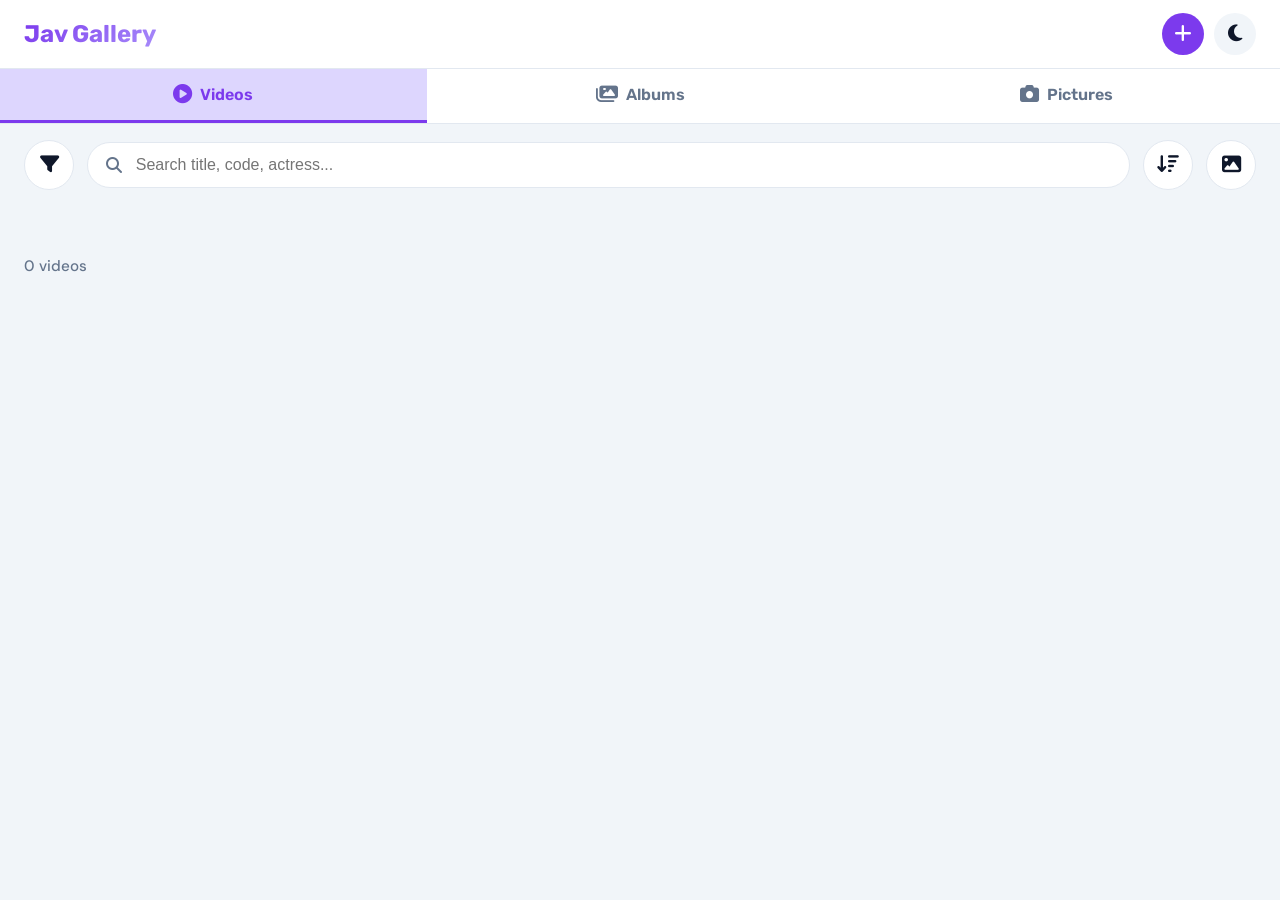
==== commit 361d3fac: "Update main.html" ====
--- a/main.html
+++ b/main.html
@@ -1,3743 +1,5048 @@
 <!DOCTYPE html>
 <html lang="en">
 <head>
-  <meta charset="UTF-8" />
-  <meta name="viewport" content="width=device-width, initial-scale=1.0, maximum-scale=1.5" />
-  <title>Jav Gallery</title>
-  <link rel="preconnect" href="https://fonts.googleapis.com" />
-  <link rel="preconnect" href="https://fonts.gstatic.com" crossorigin />
-  <link href="https://fonts.googleapis.com/css2?family=Rubik:wght@400;500;600;700&family=DM+Sans:wght@400;500;700&display=swap" rel="stylesheet" />
-  <link rel="stylesheet" href="https://cdnjs.cloudflare.com/ajax/libs/font-awesome/6.5.0/css/all.min.css" />
-  <style>
-    /* ===== RESET & VARIABLES ===== */
-    * { margin:0; padding:0; box-sizing:border-box; }
-    :root {
-      --primary: #7c3aed;
-      --primary-light: #a78bfa;
-      --primary-dark: #5b21b6;
-      --primary-soft: #ddd6fe;
-      --bg: #f1f5f9;
-      --card: #ffffff;
-      --text: #0f172a;
-      --text-secondary: #64748b;
-      --border: #e2e8f0;
-      --shadow: 0 10px 40px rgba(0,0,0,0.06);
-      --radius: 20px;
-      --radius-sm: 12px;
-      --header-bg: var(--card);
-      --modal-bg: var(--card);
-    }
-    .dark-mode {
-      --bg: #0f172a;
-      --card: #1e293b;
-      --text: #f1f5f9;
-      --text-secondary: #94a3b8;
-      --border: #334155;
-      --shadow: 0 10px 40px rgba(0,0,0,0.3);
-      --primary-soft: #4c1d95;
-      --header-bg: #1e293b;
-      --modal-bg: #1e293b;
-    }
-    body {
-      font-family: 'DM Sans', sans-serif;
-      background: var(--bg);
-      color: var(--text);
-      padding-bottom: 100px;
-      transition: background 0.3s, color 0.3s;
-      min-height: 100vh;
-    }
-    h1,h2,h3,h4 { font-family: 'Rubik', sans-serif; font-weight: 600; }
-
-    /* ===== SCROLLBAR ===== */
-    ::-webkit-scrollbar { width:6px; height:6px; }
-    ::-webkit-scrollbar-track { background:var(--bg); }
-    ::-webkit-scrollbar-thumb { background:var(--primary-light); border-radius:10px; }
-
-    /* ===== HEADER ===== */
-    header {
-      position: sticky;
-      top:0;
-      z-index:100;
-      background: var(--header-bg);
-      padding: 0.8rem 1.5rem;
-      display: flex;
-      justify-content: space-between;
-      align-items: center;
-      border-bottom: 1px solid var(--border);
-      backdrop-filter: blur(12px);
-      -webkit-backdrop-filter: blur(12px);
-    }
-    .logo {
-      font-family: 'Rubik', sans-serif;
-      font-size: 1.5rem;
-      font-weight:700;
-      background: linear-gradient(135deg, var(--primary), var(--primary-light));
-      -webkit-background-clip: text;
-      -webkit-text-fill-color: transparent;
-      cursor: pointer;
-      user-select: none;
-      transition: opacity 0.2s;
-    }
-    .logo:hover { opacity: 0.8; }
-    .header-actions {
-      display: flex;
-      align-items: center;
-      gap: 0.6rem;
-    }
-    .theme-toggle, .add-data-btn {
-      background: var(--bg);
-      border: none;
-      font-size: 1.2rem;
-      color: var(--text);
-      padding: 0.4rem 0.6rem;
-      border-radius: 50%;
-      width:42px;
-      height:42px;
-      display:flex;
-      align-items:center;
-      justify-content:center;
-      cursor:pointer;
-      transition: background 0.2s;
-    }
-    .theme-toggle:hover, .add-data-btn:hover { background: var(--border); }
-    .add-data-btn { background: var(--primary); color: #fff; }
-    .add-data-btn:hover { background: var(--primary-dark); }
-
-    /* ===== TAB NAV ===== */
-    .tab-nav {
-      display: flex;
-      background: var(--card);
-      border-bottom: 1px solid var(--border);
-      position: sticky;
-      top: 68px;
-      z-index:90;
-      backdrop-filter: blur(6px);
-      -webkit-backdrop-filter: blur(6px);
-      overflow-x: auto;
-    }
-    .tab-btn {
-      flex: 1;
-      padding: 1rem 1.2rem;
-      font-family: 'Rubik', sans-serif;
-      font-weight:600;
-      background:none;
-      border:none;
-      color: var(--text-secondary);
-      cursor:pointer;
-      border-bottom: 3px solid transparent;
-      transition: 0.2s;
-      font-size:1rem;
-      display:flex;
-      align-items:center;
-      justify-content:center;
-      gap:0.5rem;
-      white-space: nowrap;
-    }
-    .tab-btn i { font-size:1.2rem; }
-    .tab-btn.active {
-      color: var(--primary);
-      border-bottom-color: var(--primary);
-      background: var(--primary-soft);
-    }
-    .tab-content { display:none; padding: 0 1.5rem 2rem; max-width: 1400px; margin:0 auto; }
-    .tab-content.active { display:block; animation: fadeIn 0.3s ease; }
-    @keyframes fadeIn { from { opacity:0; transform:translateY(8px); } to { opacity:1; transform:translateY(0); } }
-
-    /* ===== VIDEOS TAB ===== */
-    .action-bar {
-      display: flex;
-      gap: 0.8rem;
-      align-items: center;
-      padding: 1rem 0;
-      flex-wrap: wrap;
-    }
-    .filters-btn, .sort-btn, .view-toggle-btn, .shuffle-btn {
-      background: var(--card);
-      border:1px solid var(--border);
-      border-radius: 50%;
-      width: 50px;
-      height:50px;
-      display:flex;
-      align-items:center;
-      justify-content:center;
-      color: var(--text);
-      font-size:1.2rem;
-      cursor:pointer;
-      flex-shrink:0;
-      transition: 0.2s;
-    }
-    .filters-btn:hover, .sort-btn:hover, .view-toggle-btn:hover, .shuffle-btn:hover { background: var(--primary-soft); border-color:var(--primary); color:var(--primary); }
-    .view-toggle-btn.active { background: var(--primary); color: #fff; border-color: var(--primary); }
-    .search-container {
-      flex:1;
-      position:relative;
-      min-width: 100px;
-    }
-    .search-input {
-      width:100%;
-      padding: 0.8rem 1rem 0.8rem 3rem;
-      border-radius: 50px;
-      border:1px solid var(--border);
-      background: var(--card);
-      color: var(--text);
-      font-size:1rem;
-      transition: 0.2s;
-    }
-    .search-input:focus { outline:2px solid var(--primary-light); border-color:transparent; }
-    .search-icon {
-      position:absolute;
-      left:1.2rem;
-      top:50%;
-      transform:translateY(-50%);
-      color:var(--text-secondary);
-    }
-    .sort-container { position:relative; }
-    .sort-menu {
-      position:absolute;
-      top:calc(100% + 12px);
-      right:0;
-      background:var(--card);
-      border:1px solid var(--border);
-      border-radius:var(--radius-sm);
-      box-shadow:0 12px 32px rgba(0,0,0,0.12);
-      min-width:200px;
-      display:none;
-      z-index:200;
-      overflow:hidden;
-    }
-    .sort-menu.active { display:block; }
-    .sort-option {
-      padding:0.8rem 1.2rem;
-      background:none;
-      border:none;
-      width:100%;
-      text-align:left;
-      color:var(--text);
-      cursor:pointer;
-      font-size:0.95rem;
-      border-bottom:1px solid var(--border);
-      transition:0.15s;
-    }
-    .sort-option:last-child { border-bottom:none; }
-    .sort-option:hover { background:var(--primary-soft); }
-    .sort-option.active { color:var(--primary); font-weight:600; background:var(--primary-soft); }
-
-    /* Active filters – scrollable row */
-    .active-filters {
-      display:flex;
-      flex-wrap:nowrap;
-      overflow-x:auto;
-      gap:0.6rem;
-      padding:0.5rem 0 1rem;
-      min-height: 50px;
-      -webkit-overflow-scrolling:touch;
-    }
-    .active-filters::-webkit-scrollbar { display:none; }
-    .filter-tag {
-      flex-shrink:0;
-      background: var(--primary-soft);
-      color: var(--primary-dark);
-      padding:0.4rem 1rem;
-      border-radius:30px;
-      font-size:0.85rem;
-      display:flex;
-      align-items:center;
-      gap:0.6rem;
-      font-weight:500;
-      white-space:nowrap;
-    }
-    .filter-tag .remove { cursor:pointer; opacity:0.7; transition:0.2s; }
-    .filter-tag .remove:hover { opacity:1; }
-    /* Dark mode filter tag contrast fix */
-    .dark-mode .filter-tag {
-      background: var(--primary);
-      color: #fff;
-    }
-    .dark-mode .filter-tag .remove { color: #fff; opacity:0.8; }
-    .dark-mode .filter-tag .remove:hover { opacity:1; }
-
-    /* Video count */
-    .video-count {
-      font-size:0.95rem;
-      color:var(--text-secondary);
-      margin-bottom:0.8rem;
-      font-weight:500;
-    }
-
-    /* Actress info cards - horizontal layout */
-    .actress-info-container {
-      display: flex;
-      flex-wrap: wrap;
-      gap: 1.5rem;
-      margin: 1rem 0 1.5rem;
-    }
-    .actress-info-card {
-      background: var(--card);
-      border-radius: var(--radius-sm);
-      box-shadow: var(--shadow);
-      padding: 1rem;
-      display: flex;
-      align-items: center;
-      gap: 1.2rem;
-      border: 1px solid var(--border);
-      transition: transform 0.2s;
-      flex: 1 1 300px;
-      min-width: 280px;
-      max-width: 100%;
-    }
-    .actress-info-card:hover { transform: translateY(-3px); }
-    .actress-info-card img {
-      width: 80px;
-      height: 120px;
-      object-fit: cover;
-      border-radius: 8px;
-      background: var(--border);
-      flex-shrink: 0;
-    }
-    .actress-info-card .info-details {
-      display: flex;
-      flex-direction: column;
-      gap: 0.2rem;
-      flex: 1;
-    }
-    .actress-info-card .info-name {
-      font-weight: 700;
-      font-size: 1.1rem;
-      margin-bottom: 0.2rem;
-    }
-    .actress-info-card .info-detail {
-      font-size: 0.85rem;
-      color: var(--text-secondary);
-    }
-    .actress-info-card .info-detail strong {
-      color: var(--text);
-      font-weight: 600;
-    }
-    .actress-info-card .javguru-btn {
-      margin-top: 0.3rem;
-      padding: 0.2rem 0.6rem;
-      border: none;
-      border-radius: 20px;
-      background: var(--primary);
-      color: #fff;
-      cursor: pointer;
-      font-size: 0.75rem;
-      display: inline-flex;
-      align-items: center;
-      gap: 0.3rem;
-      transition: background 0.2s;
-      align-self: flex-start;
-    }
-    .actress-info-card .javguru-btn:hover { background: var(--primary-dark); }
-
-    /* Video grid */
-    .videos-grid {
-      display: grid;
-      gap: 1rem;
-    }
-    .videos-grid {
-      grid-template-columns: repeat(5, 1fr);
-    }
-    @media (max-width: 768px) {
-      .videos-grid.thumbnail-mode { grid-template-columns: 1fr; }
-      .videos-grid.poster-mode { grid-template-columns: repeat(2, 1fr); }
-    }
-    .videos-grid.thumbnail-mode .video-thumbnail { aspect-ratio: 3/2; }
-    .videos-grid.poster-mode .video-thumbnail { aspect-ratio: 2/3; }
-
-    .video-card {
-      background: var(--card);
-      border-radius: var(--radius-sm);
-      overflow:hidden;
-      box-shadow: var(--shadow);
-      cursor:pointer;
-      transition: transform 0.25s, box-shadow 0.25s;
-    }
-    .video-card:hover { transform: translateY(-6px); box-shadow:0 12px 32px rgba(0,0,0,0.08); }
-    .video-thumbnail {
-      width:100%;
-      object-fit:cover;
-      background: var(--border);
-    }
-    .video-info { padding:0.6rem 0.8rem 0.8rem; }
-    .video-title {
-      font-weight:500;
-      font-size:0.9rem;
-      display:-webkit-box;
-      -webkit-line-clamp:2;
-      -webkit-box-orient:vertical;
-      overflow:hidden;
-      margin-bottom:0.3rem;
-      line-height:1.2;
-    }
-    .video-meta {
-      display:grid;
-      grid-template-columns: repeat(3,1fr);
-      gap:0.2rem;
-      font-size:0.7rem;
-      color:var(--text-secondary);
-    }
-    .video-meta-item { display:flex; align-items:center; gap:0.2rem; }
-    .video-meta-item i { color:var(--primary); font-size:0.7rem; }
-
-    /* Pagination */
-    .pagination {
-      display:flex;
-      justify-content:center;
-      align-items:center;
-      gap:1.5rem;
-      margin-top:2.5rem;
-    }
-    .page-nav-btn {
-      width:50px;
-      height:50px;
-      border-radius:50%;
-      border:1px solid var(--border);
-      background:var(--card);
-      color:var(--text);
-      cursor:pointer;
-      display:flex;
-      align-items:center;
-      justify-content:center;
-      transition:0.2s;
-    }
-    .page-nav-btn:hover:not(:disabled) { background:var(--primary-soft); border-color:var(--primary); }
-    .page-nav-btn:disabled { opacity:0.4; cursor:not-allowed; }
-    .page-number { font-weight:600; font-size:1.2rem; min-width:40px; text-align:center; }
-
-    /* Empty state */
-    .empty-state {
-      text-align:center;
-      padding:3rem 0;
-      color:var(--text-secondary);
-    }
-    .empty-state i { font-size:3rem; display:block; margin-bottom:0.8rem; opacity:0.3; }
-
-    /* ===== MODALS ===== */
-    .modal {
-      display:none;
-      position:fixed;
-      top:0;left:0;width:100%;height:100%;
-      background:rgba(0,0,0,0.6);
-      z-index:1000;
-      justify-content:center;
-      align-items:center;
-      padding:1rem;
-      overflow-y:auto;
-      backdrop-filter:blur(4px);
-      -webkit-backdrop-filter:blur(4px);
-    }
-    .modal.active { display:flex; }
-    .modal-container {
-      background:var(--modal-bg);
-      border-radius:var(--radius);
-      max-width:700px;
-      width:100%;
-      max-height:90vh;
-      overflow-y:auto;
-      position:relative;
-      box-shadow:0 24px 64px rgba(0,0,0,0.2);
-    }
-    .modal-header {
-      padding:1.2rem 1.5rem;
-      display:flex;
-      justify-content:space-between;
-      align-items:center;
-      border-bottom:1px solid var(--border);
-      position:sticky;
-      top:0;
-      background:var(--modal-bg);
-      z-index:10;
-      border-radius:var(--radius) var(--radius) 0 0;
-    }
-    .modal-title { font-size:1.1rem; }
-    .close-modal {
-      background:none;
-      border:none;
-      font-size:1.5rem;
-      color:var(--text-secondary);
-      cursor:pointer;
-      padding:0.3rem;
-      border-radius:50%;
-      width:40px;
-      height:40px;
-      display:flex;
-      align-items:center;
-      justify-content:center;
-      transition:0.2s;
-    }
-    .close-modal:hover { background:var(--border); }
-    .modal-content { padding:1.2rem 1.5rem 1.8rem; }
-    .modal-content h1 { font-size:1.3rem; margin-bottom:0.5rem; }
-
-    /* Video thumbnail */
-    .video-thumbnail-container {
-      aspect-ratio:3/2;
-      background:var(--border);
-      border-radius:var(--radius-sm);
-      overflow:hidden;
-      margin-bottom:1rem;
-      position:relative;
-    }
-    .video-thumbnail-container img { width:100%; height:100%; object-fit:cover; }
-    .video-player { display:none; width:100%; height:100%; }
-    .video-player iframe { width:100%; height:100%; border:none; }
-
-    /* Series, Actress, Tags */
-    .label-block { margin:0.8rem 0; }
-    .label-title {
-      font-size:0.75rem;
-      font-weight:600;
-      text-transform:uppercase;
-      color:var(--text-secondary);
-      letter-spacing:0.5px;
-      margin-bottom:0.3rem;
-    }
-    .label-value {
-      color:var(--primary);
-      font-weight:500;
-      cursor:pointer;
-      transition:0.15s;
-    }
-    .label-value:hover { text-decoration:underline; }
-
-    .actress-row {
-      display:flex;
-      gap:0.8rem;
-      overflow-x:auto;
-      padding-bottom:0.3rem;
-      -webkit-overflow-scrolling:touch;
-    }
-    .actress {
-      flex:0 0 28%;
-      text-align:center;
-      cursor:pointer;
-      transition:0.2s;
-    }
-    .actress img {
-      width:100%;
-      aspect-ratio:2/3;
-      object-fit:cover;
-      border-radius:10px;
-      background:var(--border);
-      border:2px solid transparent;
-      transition:border-color 0.2s;
-    }
-    .actress:hover img { border-color:var(--primary); }
-    .actress span { display:block; font-size:0.8rem; margin-top:0.2rem; font-weight:500; }
-
-    .tags-grid {
-      display:flex;
-      flex-wrap:wrap;
-      gap:0.6rem;
-    }
-    .tag-item {
-      flex:0 0 20%;
-      text-align:center;
-      cursor:pointer;
-      transition:0.2s;
-    }
-    .tag-item img {
-      width:100%;
-      aspect-ratio:1/1;
-      object-fit:cover;
-      border-radius:10px;
-      background:var(--border);
-      border:2px solid transparent;
-      transition:border-color 0.2s;
-    }
-    .tag-item:hover img { border-color:var(--primary); }
-    .tag-item span { display:block; font-size:0.75rem; margin-top:0.1rem; font-weight:500; }
-
-    .description {
-      font-size:0.95rem;
-      color:var(--text-secondary);
-      display:-webkit-box;
-      -webkit-line-clamp:5;
-      -webkit-box-orient:vertical;
-      overflow:hidden;
-      line-height:1.6;
-    }
-    .description.expanded { -webkit-line-clamp:unset; }
-    .toggle-desc {
-      color:var(--primary);
-      font-weight:500;
-      cursor:pointer;
-      font-size:0.9rem;
-      margin-top:0.2rem;
-      display:inline-block;
-    }
-
-    /* Details - always side by side */
-    .details {
-      display:flex;
-      gap:1rem;
-      margin-top:1.2rem;
-      flex-wrap: nowrap;
-      align-items: flex-start;
-    }
-    .meta {
-      flex: 2;
-      min-width: 75px;
-    }
-    .meta-row {
-      display:flex;
-      gap:0.3rem;
-      align-items:center;
-      font-size:0.8rem;
-      padding:0.1rem 0;
-      border-bottom:1px solid var(--border);
-    }
-    .meta-row:last-child { border-bottom:none; }
-    .meta-row i { color:var(--primary); width:18px; text-align:center; font-size:1rem; }
-    .meta-row strong { min-width:60px; font-weight:500; color:var(--text-secondary); font-size:1rem; }
-    .meta-row span { font-size:1rem; }
-    .poster {
-      flex: 1;
-      text-align:center;
-      min-width: 120px;
-      max-width: 200px;
-    }
-    .poster img {
-      width: 100%;
-      min-width: 120px;
-      max-width: 150px;
-      aspect-ratio:2/3;
-      object-fit:cover;
-      border-radius:var(--radius-sm);
-      background:var(--border);
-    }
-    .code {
-      font-family:'Rubik',sans-serif;
-      font-weight:700;
-      font-size:1.1rem;
-      color:var(--primary);
-      cursor:pointer;
-      margin-top:0.2rem;
-      padding:0.1rem 0.6rem;
-      border-radius:8px;
-      transition:0.2s;
-      display:inline-block;
-    }
-    .code:hover { background:var(--primary-soft); }
-
-    /* Video controls */
-    .video-controls { display:flex; gap:0.8rem; margin:1.2rem 0; }
-    .video-btn {
-      flex:1;
-      padding:0.8rem;
-      border:none;
-      border-radius:var(--radius-sm);
-      background:linear-gradient(135deg, var(--primary), var(--primary-light));
-      color:#fff;
-      font-weight:600;
-      cursor:pointer;
-      display:flex;
-      align-items:center;
-      justify-content:center;
-      gap:0.5rem;
-      transition:transform 0.2s, box-shadow 0.2s;
-      font-size:0.95rem;
-    }
-    .video-btn:hover { transform:translateY(-2px); box-shadow:0 8px 20px rgba(124,58,237,0.3); }
-
-    /* Suggestions */
-    .suggestions-container { margin-top:2rem; }
-    .suggestion-title { font-size:1.1rem; margin-bottom:0.5rem; }
-    .carousel-container {
-      display:flex;
-      align-items:center;
-      position:relative;
-      margin:0 -0.5rem;
-    }
-    .carousel {
-      display:flex;
-      gap:1rem;
-      overflow-x:auto;
-      scroll-behavior:smooth;
-      padding:0.3rem 0.5rem;
-      flex:1;
-      -webkit-overflow-scrolling:touch;
-    }
-    .carousel::-webkit-scrollbar { display:none; }
-    .carousel-nav {
-      position:absolute;
-      top:50%;
-      transform:translateY(-50%);
-      width:36px;
-      height:36px;
-      border-radius:50%;
-      background:var(--card);
-      border:1px solid var(--border);
-      display:flex;
-      align-items:center;
-      justify-content:center;
-      cursor:pointer;
-      z-index:5;
-      box-shadow:var(--shadow);
-      transition:0.2s;
-    }
-    .carousel-nav:hover { background:var(--primary-soft); border-color:var(--primary); }
-    .carousel-nav.prev { left:0; }
-    .carousel-nav.next { right:0; }
-    .carousel-item { flex:0 0 140px; cursor:pointer; }
-    .carousel-item img { width:100%; aspect-ratio:2/3; object-fit:cover; border-radius:10px; background:var(--border); }
-    .carousel-item .carousel-code { font-size:0.75rem; text-align:center; margin-top:0.2rem; color:var(--primary); font-weight:600; }
-
-    /* ===== FILTER MODAL (full) ===== */
-    .filter-modal .modal-container { max-width:720px; }
-    .filter-tabs {
-      display:flex;
-      overflow-x:auto;
-      gap:0.4rem;
-      padding:0.6rem 1rem;
-      border-bottom:1px solid var(--border);
-      background:var(--bg);
-    }
-    .filter-tab {
-      padding:0.5rem 1.2rem;
-      border-radius:30px;
-      background:none;
-      border:1px solid transparent;
-      color:var(--text-secondary);
-      font-weight:500;
-      cursor:pointer;
-      white-space:nowrap;
-      transition:0.2s;
-      font-size:0.9rem;
-    }
-    .filter-tab.active {
-      background:var(--primary-soft);
-      color:var(--primary-dark);
-      border-color:var(--primary);
-      font-weight:600;
-    }
-    .filter-content { padding:1rem 0; }
-    .filter-section { display:none; }
-    .filter-section.active { display:block; animation:fadeIn 0.2s ease; }
-    .filter-section-search {
-      margin-bottom:0.8rem;
-      padding:0 0.2rem;
-    }
-    .filter-section-search input {
-      width:100%;
-      padding:0.5rem 1rem;
-      border:1px solid var(--border);
-      border-radius:30px;
-      background:var(--bg);
-      color:var(--text);
-      font-size:0.9rem;
-      outline:none;
-    }
-    .filter-section-search input:focus { border-color:var(--primary); }
-    .filter-options {
-      display:grid;
-      gap:0.8rem;
-    }
-    .filter-options.cols-3 { grid-template-columns: repeat(3,1fr); }
-    .filter-options.cols-2 { grid-template-columns: repeat(2,1fr); }
-    .filter-options.cols-1 { grid-template-columns: 1fr; }
-
-    .filter-option {
-      background:var(--card);
-      border:1px solid var(--border);
-      border-radius:var(--radius-sm);
-      padding:0.6rem 0.4rem;
-      cursor:pointer;
-      display:flex;
-      flex-direction:column;
-      align-items:center;
-      gap:0.3rem;
-      color:var(--text);
-      transition:0.2s;
-      text-align:center;
-      position: relative;
-    }
-    .filter-option:hover { border-color:var(--primary); }
-    .filter-option.selected {
-      background:var(--primary-soft);
-      border-color:var(--primary);
-      color:var(--primary-dark);
-      font-weight:500;
-      box-shadow:0 0 0 2px var(--primary-light);
-    }
-    .filter-option img {
-      width:100%;
-      object-fit:cover;
-      border-radius:6px;
-      background:var(--border);
-    }
-    .filter-option .filter-name {
-      font-size:0.8rem;
-      line-height:1.1;
-      word-break: break-word;
-    }
-    .filter-option .count {
-      font-size:0.7rem;
-      color:var(--text-secondary);
-    }
-    .filter-option.aspect-2-3 img { aspect-ratio: 2/3; object-fit: cover; }
-    .filter-option.aspect-1-1 img { aspect-ratio: 1/1; object-fit: cover; }
-    .filter-option.aspect-3-2 img { aspect-ratio: 3/2; object-fit: cover; }
-    .filter-option.no-image .filter-name { font-size:0.9rem; }
-
-    .filter-option .javguru-btn {
-      position: absolute;
-      top: 4px;
-      right: 4px;
-      background: var(--primary);
-      color: #fff;
-      border: none;
-      border-radius: 50%;
-      width: 24px;
-      height: 24px;
-      display: flex;
-      align-items: center;
-      justify-content: center;
-      font-size: 0.7rem;
-      cursor: pointer;
-      transition: background 0.2s;
-      z-index: 2;
-    }
-    .filter-option .javguru-btn:hover { background: var(--primary-dark); }
-
-    /* ===== ADD DATA ===== */
-    .add-data-wrapper {
-      display: flex;
-      flex-direction: column;
-      gap: 2rem;
-    }
-    .add-data-wrapper .add-data-form { order: 1; }
-    .add-data-wrapper .add-data-list { order: 2; }
-
-    .add-data-nav {
-      display:flex;
-      overflow-x:auto;
-      gap:0.6rem;
-      padding:0.8rem 0 1.2rem;
-      border-bottom:1px solid var(--border);
-      margin-bottom:1.5rem;
-      -webkit-overflow-scrolling:touch;
-    }
-    .add-tab-btn {
-      padding:0.5rem 1.4rem;
-      border-radius:30px;
-      background:var(--card);
-      border:1px solid var(--border);
-      color:var(--text-secondary);
-      font-weight:500;
-      cursor:pointer;
-      white-space:nowrap;
-      transition:0.2s;
-      font-size:0.9rem;
-      box-shadow:var(--shadow);
-    }
-    .add-tab-btn.active {
-      background:var(--primary);
-      color:#fff;
-      border-color:var(--primary);
-      box-shadow:0 4px 16px rgba(124,58,237,0.25);
-    }
-
-    .add-data-panel { display:none; }
-    .add-data-panel.active { display:block; animation:fadeIn 0.3s ease; }
-
-    .add-data-list {
-      background:var(--card);
-      border-radius:var(--radius);
-      box-shadow:var(--shadow);
-      overflow:hidden;
-      margin-bottom:1.5rem;
-    }
-    .add-data-list-header {
-      padding:1rem 1.5rem;
-      background:var(--primary-soft);
-      display:flex;
-      justify-content:space-between;
-      align-items:center;
-      flex-wrap:wrap;
-      gap:0.8rem;
-      border-bottom:1px solid var(--border);
-    }
-    .add-data-list-header h3 {
-      color:var(--primary-dark);
-      font-size:1.1rem;
-    }
-    .add-data-list-search {
-      position:relative;
-      flex:1;
-      min-width:150px;
-      max-width:300px;
-    }
-    .add-data-list-search input {
-      width:100%;
-      padding:0.4rem 1rem 0.4rem 2.2rem;
-      border-radius:30px;
-      border:1px solid var(--border);
-      background:var(--bg);
-      color:var(--text);
-      font-size:0.85rem;
-    }
-    .add-data-list-search i {
-      position:absolute;
-      left:0.8rem;
-      top:50%;
-      transform:translateY(-50%);
-      color:var(--text-secondary);
-      font-size:0.8rem;
-    }
-    .add-data-items {
-      max-height: 400px;
-      overflow-y:auto;
-    }
-    .add-data-item {
-      display:flex;
-      justify-content:space-between;
-      align-items:center;
-      padding:0.7rem 1.5rem;
-      border-bottom:1px solid var(--border);
-      transition:0.15s;
-    }
-    .add-data-item:last-child { border-bottom:none; }
-    .add-data-item:hover { background:var(--bg); }
-    .add-data-item .name { font-weight:500; font-size:0.9rem; }
-    .add-data-item .actions button {
-      background:none;
-      border:none;
-      color:var(--text-secondary);
-      cursor:pointer;
-      margin-left:0.6rem;
-      padding:0.3rem 0.5rem;
-      border-radius:6px;
-      transition:0.15s;
-      font-size:0.9rem;
-    }
-    .add-data-item .actions .edit-btn:hover { color:var(--primary); background:var(--primary-soft); }
-    .add-data-item .actions .delete-btn:hover { color:#ef4444; background:#fee2e2; }
-
-    .add-data-form {
-      background:var(--card);
-      padding:1.8rem;
-      border-radius:var(--radius);
-      box-shadow:var(--shadow);
-      border:1px solid var(--border);
-    }
-    .add-data-form h4 {
-      margin-bottom:1.2rem;
-      color:var(--primary);
-      font-size:1.1rem;
-      display:flex;
-      align-items:center;
-      gap:0.5rem;
-    }
-    .form-row {
-      display: flex;
-      flex-wrap: wrap;
-      gap: 1rem;
-      margin-bottom: 1rem;
-    }
-    .form-row .form-col {
-      flex: 1 1 200px;
-      min-width: 150px;
-    }
-    .form-row .form-col-full {
-      flex: 1 1 100%;
-    }
-    .add-data-form .form-group { margin-bottom:0; width:100%; }
-    .add-data-form label {
-      display:block;
-      font-weight:500;
-      font-size:0.85rem;
-      margin-bottom:0.3rem;
-      color:var(--text-secondary);
-    }
-    .add-data-form input, .add-data-form textarea, .add-data-form .custom-select {
-      width:100%;
-      padding:0.7rem 1rem;
-      border:1px solid var(--border);
-      border-radius:10px;
-      background:var(--bg);
-      color:var(--text);
-      font-size:0.95rem;
-      transition:0.2s;
-      font-family:inherit;
-    }
-    .add-data-form input:focus, .add-data-form textarea:focus {
-      outline:2px solid var(--primary-light);
-      border-color:transparent;
-    }
-    .add-data-form .image-urls { display:flex; flex-direction:column; gap:0.5rem; }
-    .add-data-form .image-urls input { margin-bottom:0; }
-    .add-data-form .submit-btn {
-      background:linear-gradient(135deg, var(--primary), var(--primary-light));
-      color:#fff;
-      border:none;
-      padding:0.8rem;
-      border-radius:10px;
-      font-weight:600;
-      width:100%;
-      cursor:pointer;
-      transition:transform 0.2s, box-shadow 0.2s;
-      font-size:1rem;
-      margin-top:0.5rem;
-    }
-    .add-data-form .submit-btn:hover { transform:translateY(-2px); box-shadow:0 8px 24px rgba(124,58,237,0.3); }
-
-    .custom-select {
-      position:relative;
-      display:inline-block;
-      width:100%;
-    }
-    .custom-select-input {
-      width:100%;
-      padding:0.7rem 1rem;
-      border:1px solid var(--border);
-      border-radius:10px;
-      background:var(--bg);
-      color:var(--text);
-      font-size:0.95rem;
-      cursor:pointer;
-      display:flex;
-      align-items:center;
-      gap:0.5rem;
-      flex-wrap:wrap;
-      min-height:50px;
-    }
-    .custom-select-input img { width:40px; height:60px; object-fit:cover; border-radius:4px; }
-    .custom-select-input .selected-text { flex:1; }
-    .custom-select-dropdown {
-      display:none;
-      position:absolute;
-      top:calc(100% + 4px);
-      left:0;
-      right:0;
-      background:var(--card);
-      border:1px solid var(--border);
-      border-radius:10px;
-      box-shadow:0 8px 24px rgba(0,0,0,0.12);
-      max-height:220px;
-      overflow-y:auto;
-      z-index:50;
-      padding:0.3rem;
-    }
-    .custom-select-dropdown.show { display:block; }
-    .custom-select-option {
-      display:flex;
-      align-items:center;
-      gap:0.6rem;
-      padding:0.5rem 0.8rem;
-      border-radius:6px;
-      cursor:pointer;
-      transition:0.15s;
-    }
-    .custom-select-option:hover { background:var(--primary-soft); }
-    .custom-select-option img { width:40px; height:60px; object-fit:cover; border-radius:4px; }
-    .custom-select-option .opt-name { flex:1; }
-    .custom-select-option .opt-check { color:var(--primary); }
-    .custom-select-option.selected { background:var(--primary-soft); }
-    .custom-select-search {
-      padding:0.3rem 0.8rem;
-      border-bottom:1px solid var(--border);
-      margin-bottom:0.3rem;
-    }
-    .custom-select-search input {
-      width:100%;
-      padding:0.4rem 0.6rem;
-      border:1px solid var(--border);
-      border-radius:6px;
-      background:var(--bg);
-      color:var(--text);
-      font-size:0.85rem;
-    }
-
-    .add-data-form input[list]::-webkit-calendar-picker-indicator {
-      opacity:0.6;
-    }
-
-    /* Dynamic volume fields */
-    .volume-entry {
-      border: 1px solid var(--border);
-      border-radius: var(--radius-sm);
-      padding: 0.8rem;
-      margin-bottom: 1rem;
-      background: var(--bg);
-    }
-    .volume-entry .form-row { margin-bottom: 0.5rem; }
-    .volume-entry .remove-volume {
-      background: none;
-      border: none;
-      color: #ef4444;
-      cursor: pointer;
-      font-size: 0.9rem;
-      padding: 0.2rem 0.5rem;
-    }
-    .volume-entry .remove-volume:hover { background: #fee2e2; border-radius: 4px; }
-    .add-volume-btn {
-      background: var(--primary);
-      color: #fff;
-      border: none;
-      padding: 0.4rem 1rem;
-      border-radius: 30px;
-      cursor: pointer;
-      font-weight: 500;
-      transition: background 0.2s;
-      margin-top: 0.5rem;
-    }
-    .add-volume-btn:hover { background: var(--primary-dark); }
-
-    /* ===== ALBUMS & PICTURES TAB ===== */
-    .album-grid, .pictures-grid {
-      display: grid;
-      gap: 1.5rem;
-    }
-    .album-grid {
-      grid-template-columns: repeat(5, 1fr);
-    }
-    .pictures-grid {
-      grid-template-columns: repeat(5, 1fr);
-    }
-    @media (max-width: 768px) {
-      .album-grid { grid-template-columns: repeat(2, 1fr); }
-      .pictures-grid { grid-template-columns: repeat(2, 1fr); }
-    }
-
-    .album-card {
-      background: var(--card);
-      border-radius: var(--radius-sm);
-      overflow: hidden;
-      box-shadow: var(--shadow);
-      cursor: pointer;
-      transition: transform 0.25s, box-shadow 0.25s;
-    }
-    .album-card:hover { transform: translateY(-6px); box-shadow:0 12px 32px rgba(0,0,0,0.08); }
-    .album-card img {
-      width: 100%;
-      aspect-ratio: 2/3;
-      object-fit: cover;
-      background: var(--border);
-    }
-    .album-card .album-title {
-      padding: 0.6rem 0.8rem;
-      font-weight: 500;
-      text-align: center;
-      font-size: 0.9rem;
-    }
-
-    .pictures-grid .picture-item {
-      aspect-ratio: 2/3;
-      background: var(--border);
-      border-radius: var(--radius-sm);
-      overflow: hidden;
-      cursor: pointer;
-      box-shadow: var(--shadow);
-      transition: transform 0.25s;
-    }
-    .pictures-grid .picture-item:hover { transform: scale(1.02); }
-    .pictures-grid .picture-item img {
-      width: 100%;
-      height: 100%;
-      object-fit: cover;
-      display: block;
-    }
-
-    /* Layout controls */
-    .layout-controls {
-      display: flex;
-      gap: 0.5rem;
-      margin: 0.5rem 0 1rem;
-    }
-    .layout-btn {
-      padding: 0.3rem 0.8rem;
-      border: 1px solid var(--border);
-      border-radius: 6px;
-      background: var(--card);
-      color: var(--text);
-      cursor: pointer;
-      transition: 0.2s;
-      font-size: 0.85rem;
-    }
-    .layout-btn.active {
-      background: var(--primary);
-      color: #fff;
-      border-color: var(--primary);
-    }
-    .layout-btn:hover:not(.active) { background: var(--primary-soft); }
-
-    /* Album modal - volumes */
-    .volumes-grid {
-      display: flex;
-      flex-wrap: wrap;
-      gap: 1rem;
-      margin: 1rem 0;
-    }
-    .volume-item {
-      flex: 0 0 120px;
-      text-align: center;
-      cursor: pointer;
-      transition: transform 0.2s;
-    }
-    .volume-item:hover { transform: scale(1.05); }
-    .volume-item img {
-      width: 100%;
-      aspect-ratio: 2/3;
-      object-fit: cover;
-      border-radius: 8px;
-      background: var(--border);
-      border: 2px solid transparent;
-      transition: border-color 0.2s;
-      max-height: 180px;
-    }
-    .volume-item.active img { border-color: var(--primary); }
-    .volume-item .volume-title {
-      font-size: 0.75rem;
-      margin-top: 0.2rem;
-      color: var(--text-secondary);
-    }
-
-    /* Volume images */
-    .volume-images {
-      margin-top: 1.5rem;
-    }
-    .volume-images .image-grid {
-      display: grid;
-      gap: 0.8rem;
-      margin-top: 0.5rem;
-    }
-    .volume-images .image-grid .image-item {
-      aspect-ratio: 2/3;
-      background: var(--border);
-      border-radius: 6px;
-      overflow: hidden;
-      cursor: pointer;
-      transition: transform 0.2s;
-    }
-    .volume-images .image-grid .image-item:hover { transform: scale(1.02); }
-    .volume-images .image-grid .image-item img {
-      width: 100%;
-      height: 100%;
-      object-fit: cover;
-      display: block;
-    }
-
-    /* ===== FULLSCREEN IMAGE VIEWER ===== */
-    .image-viewer {
-      display: none;
-      position: fixed;
-      top: 0; left: 0; width: 100%; height: 100%;
-      background: rgba(0,0,0,0.92);
-      z-index: 2000;
-      justify-content: center;
-      align-items: center;
-      cursor: pointer;
-      user-select: none;
-    }
-    .image-viewer.active { display: flex; }
-    .image-viewer .viewer-content {
-      max-width: 90%;
-      max-height: 90%;
-      display: flex;
-      align-items: center;
-      justify-content: center;
-      position: relative;
-    }
-    .image-viewer .viewer-content img {
-      max-width: 100%;
-      max-height: 80vh;
-      object-fit: contain;
-      border-radius: 4px;
-      box-shadow: 0 8px 32px rgba(0,0,0,0.6);
-    }
-    .image-viewer .viewer-nav {
-      position: absolute;
-      top: 50%;
-      transform: translateY(-50%);
-      background: rgba(255,255,255,0.15);
-      border: none;
-      color: #fff;
-      font-size: 2rem;
-      padding: 0.5rem 1rem;
-      cursor: pointer;
-      border-radius: 4px;
-      transition: background 0.2s;
-    }
-    .image-viewer .viewer-nav:hover { background: rgba(255,255,255,0.3); }
-    .image-viewer .viewer-nav.prev { left: 10px; }
-    .image-viewer .viewer-nav.next { right: 10px; }
-    .image-viewer .viewer-close {
-      position: absolute;
-      top: 20px;
-      right: 30px;
-      color: #fff;
-      font-size: 2rem;
-      cursor: pointer;
-      transition: opacity 0.2s;
-      background: none;
-      border: none;
-    }
-    .image-viewer .viewer-close:hover { opacity: 0.7; }
-    .image-viewer .viewer-counter {
-      position: absolute;
-      bottom: 60px;
-      left: 50%;
-      transform: translateX(-50%);
-      color: rgba(255,255,255,0.9);
-      font-size: 0.9rem;
-      background: rgba(0,0,0,0.6);
-      padding: 0.4rem 1.5rem;
-      border-radius: 20px;
-      text-align: center;
-      line-height: 1.4;
-      max-width: 80%;
-    }
-    .image-viewer .viewer-counter .viewer-album-title {
-      font-weight: 600;
-      color: #fff;
-    }
-    .image-viewer .viewer-counter .viewer-volume-title {
-      font-weight: 400;
-      color: #ccc;
-      font-size: 0.8rem;
-    }
-
-    /* ===== RESPONSIVE - FIXED: metadata and poster side by side on all screens ===== */
-    @media (max-width: 768px) {
-      .video-title { font-size:0.8rem; }
-      .video-meta { font-size:0.8rem; grid-template-columns: repeat(2,1fr); }
-      .tag-item { flex:0 0 30%; }
-      .actress { flex:0 0 40%; }
-      .add-data-form { padding:1.2rem; }
-      .add-data-list-header { flex-direction:column; align-items:stretch; }
-      .add-data-list-search { max-width:100%; }
-      .filter-options.cols-3 { grid-template-columns: repeat(2,1fr); }
-      .filter-options.cols-2 { grid-template-columns: 1fr; }
-      .filter-options.cols-1 { grid-template-columns: 1fr; }
-      .form-row .form-col { flex: 1 1 100%; min-width: auto; }
-      .volume-item { flex: 0 0 80px; }
-      .actress-info-card { flex-direction: column; align-items: center; text-align: center; }
-      .actress-info-card .javguru-btn { align-self: center; }
-      
-      /* Fix: Keep details side by side on mobile */
-      .details { 
-        flex-wrap: nowrap;
-        gap: 0.5rem;
-      }
-      .poster { 
-        flex: 0 0 70px; 
-        max-width: 70px;
-      }
-      .poster img { 
-        max-width: 60px;
-      }
-      .meta-row {
-        font-size: 0.8rem;
-        padding: 0.4rem 0;
-        gap: 0.2rem;
-      }
-      .meta-row strong { 
-        min-width: 40px; 
-        font-size: 0.8rem;
-      }
-      .meta-row i { 
-        width: 14px; 
-        font-size: 0.8rem;
-      }
-      .meta-row span { 
-        font-size: 0.8rem;
-      }
-      .code {
-        font-size: 1rem;
-        padding: 0.1rem 0.4rem;
-      }
-    }
-
-    /* Dark mode overrides for new elements */
-    .dark-mode .add-data-item:hover { background:var(--border); }
-    .dark-mode .add-data-form input, .dark-mode .add-data-form textarea { background:var(--bg); }
-    .dark-mode .custom-select-dropdown { background:var(--card); }
-    .dark-mode .custom-select-option:hover { background:var(--primary-soft); }
-    .dark-mode .add-tab-btn.active { box-shadow:0 4px 16px rgba(124,58,237,0.4); }
-    .dark-mode .album-card .album-title { color: var(--text); }
-    .dark-mode .volume-item .volume-title { color: var(--text-secondary); }
-    .dark-mode .layout-btn { background: var(--card); color: var(--text); }
-    .dark-mode .layout-btn.active { background: var(--primary); color: #fff; }
-    .dark-mode .volume-entry { background: var(--bg); }
-  </style>
+    <meta charset="UTF-8" />
+    <meta name="viewport" content="width=device-width, initial-scale=1.0, maximum-scale=1.5" />
+    <title>Jav Gallery</title>
+    <link rel="preconnect" href="https://fonts.googleapis.com" />
+    <link rel="preconnect" href="https://fonts.gstatic.com" crossorigin />
+    <link href="https://fonts.googleapis.com/css2?family=Rubik:wght@400;500;600;700&family=DM+Sans:wght@400;500;700&display=swap" rel="stylesheet" />
+    <link rel="stylesheet" href="https://cdnjs.cloudflare.com/ajax/libs/font-awesome/6.5.0/css/all.min.css" />
+    <style>
+        /* ===== RESET & VARIABLES ===== */
+        * {
+            margin: 0;
+            padding: 0;
+            box-sizing: border-box;
+        }
+        :root {
+            --primary: #7c3aed;
+            --primary-light: #a78bfa;
+            --primary-dark: #5b21b6;
+            --primary-soft: #ddd6fe;
+            --bg: #f1f5f9;
+            --card: #ffffff;
+            --text: #0f172a;
+            --text-secondary: #64748b;
+            --border: #e2e8f0;
+            --shadow: 0 10px 40px rgba(0, 0, 0, 0.06);
+            --radius: 20px;
+            --radius-sm: 12px;
+            --header-bg: var(--card);
+            --modal-bg: var(--card);
+            --toast-bg: var(--primary);
+            --toast-text: #fff;
+        }
+        .dark-mode {
+            --bg: #0f172a;
+            --card: #1e293b;
+            --text: #f1f5f9;
+            --text-secondary: #94a3b8;
+            --border: #334155;
+            --shadow: 0 10px 40px rgba(0, 0, 0, 0.3);
+            --primary-soft: #4c1d95;
+            --header-bg: #1e293b;
+            --modal-bg: #1e293b;
+            --toast-bg: var(--primary);
+            --toast-text: #fff;
+        }
+        body {
+            font-family: 'DM Sans', sans-serif;
+            background: var(--bg);
+            color: var(--text);
+            padding-bottom: 100px;
+            transition: background 0.3s, color 0.3s;
+            min-height: 100vh;
+        }
+        h1,
+        h2,
+        h3,
+        h4 {
+            font-family: 'Rubik', sans-serif;
+            font-weight: 600;
+        }
+
+        /* ===== SCROLLBAR ===== */
+        ::-webkit-scrollbar {
+            width: 6px;
+            height: 6px;
+        }
+        ::-webkit-scrollbar-track {
+            background: var(--bg);
+        }
+        ::-webkit-scrollbar-thumb {
+            background: var(--primary-light);
+            border-radius: 10px;
+        }
+
+        /* ===== HEADER ===== */
+        header {
+            position: sticky;
+            top: 0;
+            z-index: 100;
+            background: var(--header-bg);
+            padding: 0.8rem 1.5rem;
+            display: flex;
+            justify-content: space-between;
+            align-items: center;
+            border-bottom: 1px solid var(--border);
+            backdrop-filter: blur(12px);
+            -webkit-backdrop-filter: blur(12px);
+        }
+        .logo {
+            font-family: 'Rubik', sans-serif;
+            font-size: 1.5rem;
+            font-weight: 700;
+            background: linear-gradient(135deg, var(--primary), var(--primary-light));
+            -webkit-background-clip: text;
+            -webkit-text-fill-color: transparent;
+            cursor: pointer;
+            user-select: none;
+            transition: opacity 0.2s;
+        }
+        .logo:hover {
+            opacity: 0.8;
+        }
+        .header-actions {
+            display: flex;
+            align-items: center;
+            gap: 0.6rem;
+        }
+        .theme-toggle,
+        .add-data-btn {
+            background: var(--bg);
+            border: none;
+            font-size: 1.2rem;
+            color: var(--text);
+            padding: 0.4rem 0.6rem;
+            border-radius: 50%;
+            width: 42px;
+            height: 42px;
+            display: flex;
+            align-items: center;
+            justify-content: center;
+            cursor: pointer;
+            transition: background 0.2s;
+        }
+        .theme-toggle:hover,
+        .add-data-btn:hover {
+            background: var(--border);
+        }
+        .add-data-btn {
+            background: var(--primary);
+            color: #fff;
+        }
+        .add-data-btn:hover {
+            background: var(--primary-dark);
+        }
+
+        /* ===== TAB NAV ===== */
+        .tab-nav {
+            display: flex;
+            background: var(--card);
+            border-bottom: 1px solid var(--border);
+            position: sticky;
+            top: 68px;
+            z-index: 90;
+            backdrop-filter: blur(6px);
+            -webkit-backdrop-filter: blur(6px);
+            overflow-x: auto;
+        }
+        .tab-btn {
+            flex: 1;
+            padding: 1rem 1.2rem;
+            font-family: 'Rubik', sans-serif;
+            font-weight: 600;
+            background: none;
+            border: none;
+            color: var(--text-secondary);
+            cursor: pointer;
+            border-bottom: 3px solid transparent;
+            transition: 0.2s;
+            font-size: 1rem;
+            display: flex;
+            align-items: center;
+            justify-content: center;
+            gap: 0.5rem;
+            white-space: nowrap;
+        }
+        .tab-btn i {
+            font-size: 1.2rem;
+        }
+        .tab-btn.active {
+            color: var(--primary);
+            border-bottom-color: var(--primary);
+            background: var(--primary-soft);
+        }
+        .tab-content {
+            display: none;
+            padding: 0 1.5rem 2rem;
+            max-width: 1400px;
+            margin: 0 auto;
+        }
+        .tab-content.active {
+            display: block;
+            animation: fadeIn 0.3s ease;
+        }
+        @keyframes fadeIn {
+            from {
+                opacity: 0;
+                transform: translateY(8px);
+            }
+            to {
+                opacity: 1;
+                transform: translateY(0);
+            }
+        }
+
+        /* ===== VIDEOS TAB ===== */
+        .action-bar {
+            display: flex;
+            gap: 0.8rem;
+            align-items: center;
+            padding: 1rem 0;
+            flex-wrap: wrap;
+        }
+        .filters-btn,
+        .sort-btn,
+        .view-toggle-btn,
+        .shuffle-btn {
+            background: var(--card);
+            border: 1px solid var(--border);
+            border-radius: 50%;
+            width: 50px;
+            height: 50px;
+            display: flex;
+            align-items: center;
+            justify-content: center;
+            color: var(--text);
+            font-size: 1.2rem;
+            cursor: pointer;
+            flex-shrink: 0;
+            transition: 0.2s;
+        }
+        .filters-btn:hover,
+        .sort-btn:hover,
+        .view-toggle-btn:hover,
+        .shuffle-btn:hover {
+            background: var(--primary-soft);
+            border-color: var(--primary);
+            color: var(--primary);
+        }
+        .view-toggle-btn.active {
+            background: var(--primary);
+            color: #fff;
+            border-color: var(--primary);
+        }
+        .search-container {
+            flex: 1;
+            position: relative;
+            min-width: 100px;
+        }
+        .search-input {
+            width: 100%;
+            padding: 0.8rem 1rem 0.8rem 3rem;
+            border-radius: 50px;
+            border: 1px solid var(--border);
+            background: var(--card);
+            color: var(--text);
+            font-size: 1rem;
+            transition: 0.2s;
+        }
+        .search-input:focus {
+            outline: 2px solid var(--primary-light);
+            border-color: transparent;
+        }
+        .search-icon {
+            position: absolute;
+            left: 1.2rem;
+            top: 50%;
+            transform: translateY(-50%);
+            color: var(--text-secondary);
+        }
+        .sort-container {
+            position: relative;
+        }
+        .sort-menu {
+            position: absolute;
+            top: calc(100% + 12px);
+            right: 0;
+            background: var(--card);
+            border: 1px solid var(--border);
+            border-radius: var(--radius-sm);
+            box-shadow: 0 12px 32px rgba(0, 0, 0, 0.12);
+            min-width: 200px;
+            display: none;
+            z-index: 200;
+            overflow: hidden;
+        }
+        .sort-menu.active {
+            display: block;
+        }
+        .sort-option {
+            padding: 0.8rem 1.2rem;
+            background: none;
+            border: none;
+            width: 100%;
+            text-align: left;
+            color: var(--text);
+            cursor: pointer;
+            font-size: 0.95rem;
+            border-bottom: 1px solid var(--border);
+            transition: 0.15s;
+        }
+        .sort-option:last-child {
+            border-bottom: none;
+        }
+        .sort-option:hover {
+            background: var(--primary-soft);
+        }
+        .sort-option.active {
+            color: var(--primary);
+            font-weight: 600;
+            background: var(--primary-soft);
+        }
+
+        /* Active filters – scrollable row */
+        .active-filters {
+            display: flex;
+            flex-wrap: nowrap;
+            overflow-x: auto;
+            gap: 0.6rem;
+            padding: 0.5rem 0 1rem;
+            min-height: 50px;
+            -webkit-overflow-scrolling: touch;
+        }
+        .active-filters::-webkit-scrollbar {
+            display: none;
+        }
+        .filter-tag {
+            flex-shrink: 0;
+            background: var(--primary-soft);
+            color: var(--primary-dark);
+            padding: 0.4rem 1rem;
+            border-radius: 30px;
+            font-size: 0.85rem;
+            display: flex;
+            align-items: center;
+            gap: 0.6rem;
+            font-weight: 500;
+            white-space: nowrap;
+        }
+        .filter-tag .remove {
+            cursor: pointer;
+            opacity: 0.7;
+            transition: 0.2s;
+        }
+        .filter-tag .remove:hover {
+            opacity: 1;
+        }
+        .dark-mode .filter-tag {
+            background: var(--primary);
+            color: #fff;
+        }
+        .dark-mode .filter-tag .remove {
+            color: #fff;
+            opacity: 0.8;
+        }
+        .dark-mode .filter-tag .remove:hover {
+            opacity: 1;
+        }
+
+        /* Video count */
+        .video-count {
+            font-size: 0.95rem;
+            color: var(--text-secondary);
+            margin-bottom: 0.8rem;
+            font-weight: 500;
+        }
+
+        /* Actress info cards - horizontal layout */
+        .actress-info-container {
+            display: flex;
+            flex-wrap: wrap;
+            gap: 1.5rem;
+            margin: 1rem 0 1.5rem;
+        }
+        .actress-info-card {
+            background: var(--card);
+            border-radius: var(--radius-sm);
+            box-shadow: var(--shadow);
+            padding: 0.8rem;
+            display: flex;
+            align-items: center;
+            gap: 1.2rem;
+            border: 1px solid var(--border);
+            transition: transform 0.2s;
+            flex: 1 1 300px;
+            min-width: 280px;
+            max-width: 100%;
+        }
+        .actress-info-card:hover {
+            transform: translateY(-3px);
+        }
+        .actress-info-card img {
+            width: 120px;
+            height: 180px;
+            object-fit: cover;
+            border-radius: 8px;
+            background: var(--border);
+            flex-shrink: 0;
+        }
+        .actress-info-card .info-details {
+            display: flex;
+            flex-direction: column;
+            gap: 0.2rem;
+            flex: 1;
+        }
+        .actress-info-card .info-name {
+            font-weight: 700;
+            font-size: 1.1rem;
+            margin-bottom: 0.2rem;
+        }
+        .actress-info-card .info-detail {
+            font-size: 0.85rem;
+            color: var(--text-secondary);
+        }
+        .actress-info-card .info-detail strong {
+            color: var(--text);
+            font-weight: 600;
+        }
+        .actress-info-card .javguru-btn {
+            margin-top: 0.3rem;
+            padding: 0.3rem 0.9rem;
+            border: none;
+            border-radius: 20px;
+            background: var(--primary);
+            color: #fff;
+            cursor: pointer;
+            font-size: 0.8rem;
+            display: inline-flex;
+            align-items: center;
+            gap: 0.4rem;
+            transition: background 0.2s;
+            align-self: flex-start;
+        }
+        .actress-info-card .javguru-btn:hover {
+            background: var(--primary-dark);
+        }
+        .actress-info-card .javguru-btn:disabled {
+            opacity: 0.4;
+            cursor: not-allowed;
+            pointer-events: none;
+        }
+
+        /* ===== ALBUM ACTRESS INFO (above album grid) ===== */
+        .album-actress-info-container {
+            display: flex;
+            flex-wrap: wrap;
+            gap: 1.5rem;
+            margin: 1rem 0 1.5rem;
+        }
+
+        /* Video grid */
+        .videos-grid {
+            display: grid;
+            gap: 1rem;
+            grid-template-columns: repeat(5, 1fr);
+        }
+        @media (max-width: 768px) {
+            .videos-grid.thumbnail-mode {
+                grid-template-columns: 1fr;
+            }
+            .videos-grid.poster-mode {
+                grid-template-columns: repeat(2, 1fr);
+            }
+        }
+        .videos-grid.thumbnail-mode .video-thumbnail {
+            aspect-ratio: 3/2;
+        }
+        .videos-grid.poster-mode .video-thumbnail {
+            aspect-ratio: 2/3;
+        }
+
+        .video-card {
+            background: var(--card);
+            border-radius: var(--radius-sm);
+            overflow: hidden;
+            box-shadow: var(--shadow);
+            cursor: pointer;
+            transition: transform 0.25s, box-shadow 0.25s;
+        }
+        .video-card:hover {
+            transform: translateY(-6px);
+            box-shadow: 0 12px 32px rgba(0, 0, 0, 0.08);
+        }
+        .video-thumbnail {
+            width: 100%;
+            object-fit: cover;
+            background: var(--border);
+        }
+        .video-info {
+            padding: 0.6rem 0.8rem 0.8rem;
+        }
+        .video-title {
+            font-weight: 500;
+            font-size: 0.9rem;
+            display: -webkit-box;
+            -webkit-line-clamp: 2;
+            -webkit-box-orient: vertical;
+            overflow: hidden;
+            margin-bottom: 0.3rem;
+            line-height: 1.2;
+        }
+        .video-meta {
+            display: grid;
+            grid-template-columns: repeat(3, 1fr);
+            gap: 0.2rem;
+            font-size: 0.7rem;
+            color: var(--text-secondary);
+        }
+        .video-meta-item {
+            display: flex;
+            align-items: center;
+            gap: 0.2rem;
+        }
+        .video-meta-item i {
+            color: var(--primary);
+            font-size: 0.7rem;
+        }
+
+        /* ===== PAGINATION ===== */
+        .pagination {
+            display: flex;
+            justify-content: center;
+            align-items: center;
+            gap: 0.4rem;
+            margin-top: 2.5rem;
+            flex-wrap: wrap;
+        }
+        .page-nav-btn {
+            min-width: 40px;
+            height: 40px;
+            border-radius: 8px;
+            border: 1px solid var(--border);
+            background: var(--card);
+            color: var(--text);
+            cursor: pointer;
+            display: flex;
+            align-items: center;
+            justify-content: center;
+            transition: 0.2s;
+            font-size: 0.9rem;
+            font-weight: 500;
+            padding: 0 0.6rem;
+            font-family: inherit;
+        }
+        .page-nav-btn:hover:not(:disabled):not(.active) {
+            background: var(--primary-soft);
+            border-color: var(--primary);
+        }
+        .page-nav-btn:disabled {
+            opacity: 0.4;
+            cursor: not-allowed;
+        }
+        .page-nav-btn.active {
+            background: var(--primary);
+            color: #fff;
+            border-color: var(--primary);
+            font-weight: 600;
+        }
+        .page-nav-btn i {
+            font-size: 0.9rem;
+        }
+        .page-nav-btn.prev-btn,
+        .page-nav-btn.next-btn {
+            min-width: 50px;
+            padding: 0 0.8rem;
+            gap: 0.3rem;
+        }
+        @media (max-width: 768px) {
+            .page-nav-btn {
+                min-width: 32px;
+                height: 32px;
+                font-size: 0.75rem;
+                padding: 0 0.4rem;
+                border-radius: 6px;
+            }
+            .page-nav-btn.prev-btn,
+            .page-nav-btn.next-btn {
+                min-width: 40px;
+                padding: 0 0.5rem;
+            }
+            .page-nav-btn i {
+                font-size: 0.7rem;
+            }
+            .pagination {
+                gap: 0.25rem;
+            }
+        }
+        @media (max-width: 480px) {
+            .page-nav-btn {
+                min-width: 28px;
+                height: 28px;
+                font-size: 0.7rem;
+                padding: 0 0.3rem;
+                border-radius: 4px;
+            }
+            .page-nav-btn.prev-btn,
+            .page-nav-btn.next-btn {
+                min-width: 32px;
+                padding: 0 0.3rem;
+            }
+            .pagination {
+                gap: 0.15rem;
+            }
+        }
+
+        /* Empty state */
+        .empty-state {
+            text-align: center;
+            padding: 3rem 0;
+            color: var(--text-secondary);
+        }
+        .empty-state i {
+            font-size: 3rem;
+            display: block;
+            margin-bottom: 0.8rem;
+            opacity: 0.3;
+        }
+
+        /* ===== MODALS ===== */
+        .modal {
+            display: none;
+            position: fixed;
+            top: 0;
+            left: 0;
+            width: 100%;
+            height: 100%;
+            background: rgba(0, 0, 0, 0.6);
+            z-index: 1000;
+            justify-content: center;
+            align-items: center;
+            padding: 1rem;
+            overflow-y: auto;
+            backdrop-filter: blur(4px);
+            -webkit-backdrop-filter: blur(4px);
+        }
+        .modal.active {
+            display: flex;
+        }
+        .modal-container {
+            background: var(--modal-bg);
+            border-radius: var(--radius);
+            max-width: 700px;
+            width: 100%;
+            max-height: 90vh;
+            overflow-y: auto;
+            position: relative;
+            box-shadow: 0 24px 64px rgba(0, 0, 0, 0.2);
+        }
+        .modal-header {
+            padding: 1.2rem 1.5rem;
+            display: flex;
+            justify-content: space-between;
+            align-items: center;
+            border-bottom: 1px solid var(--border);
+            position: sticky;
+            top: 0;
+            background: var(--modal-bg);
+            z-index: 10;
+            border-radius: var(--radius) var(--radius) 0 0;
+        }
+        .modal-title {
+            font-size: 1.1rem;
+        }
+        .close-modal {
+            background: none;
+            border: none;
+            font-size: 1.5rem;
+            color: var(--text-secondary);
+            cursor: pointer;
+            padding: 0.3rem;
+            border-radius: 50%;
+            width: 40px;
+            height: 40px;
+            display: flex;
+            align-items: center;
+            justify-content: center;
+            transition: 0.2s;
+        }
+        .close-modal:hover {
+            background: var(--border);
+        }
+        .modal-content {
+            padding: 1.2rem 1.5rem 1.8rem;
+        }
+        .modal-content h1 {
+            font-size: 1.3rem;
+            margin-bottom: 0.5rem;
+        }
+
+        /* Video thumbnail */
+        .video-thumbnail-container {
+            aspect-ratio: 3/2;
+            background: var(--border);
+            border-radius: var(--radius-sm);
+            overflow: hidden;
+            margin-bottom: 1rem;
+            position: relative;
+        }
+        .video-thumbnail-container img {
+            width: 100%;
+            height: 100%;
+            object-fit: cover;
+        }
+        .video-player {
+            display: none;
+            width: 100%;
+            height: 100%;
+        }
+        .video-player iframe {
+            width: 100%;
+            height: 100%;
+            border: none;
+        }
+
+        /* Series, Actress, Tags */
+        .label-block {
+            margin: 0.8rem 0;
+        }
+        .label-title {
+            font-size: 0.75rem;
+            font-weight: 600;
+            text-transform: uppercase;
+            color: var(--text-secondary);
+            letter-spacing: 0.5px;
+            margin-bottom: 0.3rem;
+        }
+        .label-value {
+            color: var(--primary);
+            font-weight: 500;
+            cursor: pointer;
+            transition: 0.15s;
+        }
+        .label-value:hover {
+            text-decoration: underline;
+        }
+
+        .actress-row {
+            display: flex;
+            gap: 0.8rem;
+            overflow-x: auto;
+            padding-bottom: 0.3rem;
+            -webkit-overflow-scrolling: touch;
+        }
+        .actress {
+            flex: 0 0 28%;
+            text-align: center;
+            cursor: pointer;
+            transition: 0.2s;
+        }
+        .actress img {
+            width: 100%;
+            aspect-ratio: 2/3;
+            object-fit: cover;
+            border-radius: 10px;
+            background: var(--border);
+            border: 2px solid transparent;
+            transition: border-color 0.2s;
+        }
+        .actress:hover img {
+            border-color: var(--primary);
+        }
+        .actress span {
+            display: block;
+            font-size: 0.8rem;
+            margin-top: 0.2rem;
+            font-weight: 500;
+        }
+
+        .tags-grid {
+            display: flex;
+            flex-wrap: wrap;
+            gap: 0.6rem;
+        }
+        .tag-item {
+            flex: 0 0 20%;
+            text-align: center;
+            cursor: pointer;
+            transition: 0.2s;
+        }
+        .tag-item img {
+            width: 100%;
+            aspect-ratio: 1/1;
+            object-fit: cover;
+            border-radius: 10px;
+            background: var(--border);
+            border: 2px solid transparent;
+            transition: border-color 0.2s;
+        }
+        .tag-item:hover img {
+            border-color: var(--primary);
+        }
+        .tag-item span {
+            display: block;
+            font-size: 0.75rem;
+            margin-top: 0.1rem;
+            font-weight: 500;
+        }
+
+        .description {
+            font-size: 0.95rem;
+            color: var(--text-secondary);
+            display: -webkit-box;
+            -webkit-line-clamp: 5;
+            -webkit-box-orient: vertical;
+            overflow: hidden;
+            line-height: 1.6;
+            white-space: pre-wrap;
+            word-break: break-word;
+        }
+        .description.expanded {
+            -webkit-line-clamp: unset;
+        }
+        .toggle-desc {
+            color: var(--primary);
+            font-weight: 500;
+            cursor: pointer;
+            font-size: 0.9rem;
+            margin-top: 0.2rem;
+            display: inline-block;
+        }
+
+        /* Details - always side by side */
+        .details {
+            display: flex;
+            gap: 1rem;
+            margin-top: 1.2rem;
+            flex-wrap: nowrap;
+            align-items: flex-start;
+        }
+        .meta {
+            flex: 2;
+            min-width: 0;
+        }
+        .meta-row {
+            display: flex;
+            gap: 0.3rem;
+            align-items: center;
+            font-size: 0.8rem;
+            padding: 0.2rem 0;
+            border-bottom: 1px solid var(--border);
+        }
+        .meta-row:last-child {
+            border-bottom: none;
+        }
+        .meta-row i {
+            color: var(--primary);
+            width: 18px;
+            text-align: center;
+            font-size: 0.8rem;
+        }
+        .meta-row strong {
+            min-width: 60px;
+            font-weight: 500;
+            color: var(--text-secondary);
+            font-size: 0.8rem;
+        }
+        .meta-row span {
+            font-size: 0.8rem;
+        }
+        .poster {
+            flex: 1;
+            text-align: center;
+            min-width: 0;
+            max-width: 160px;
+        }
+        .poster img {
+            width: 100%;
+            max-width: 140px;
+            aspect-ratio: 2/3;
+            object-fit: cover;
+            border-radius: var(--radius-sm);
+            background: var(--border);
+        }
+        .code {
+            font-family: 'Rubik', sans-serif;
+            font-weight: 700;
+            font-size: 1.1rem;
+            color: var(--primary);
+            cursor: pointer;
+            margin-top: 0.2rem;
+            padding: 0.1rem 0.6rem;
+            border-radius: 8px;
+            transition: 0.2s;
+            display: inline-block;
+        }
+        .code:hover {
+            background: var(--primary-soft);
+        }
+
+        /* Video controls */
+        .video-controls {
+            display: flex;
+            gap: 0.8rem;
+            margin: 1.2rem 0;
+        }
+        .video-btn {
+            flex: 1;
+            padding: 0.8rem;
+            border: none;
+            border-radius: var(--radius-sm);
+            background: linear-gradient(135deg, var(--primary), var(--primary-light));
+            color: #fff;
+            font-weight: 600;
+            cursor: pointer;
+            display: flex;
+            align-items: center;
+            justify-content: center;
+            gap: 0.5rem;
+            transition: transform 0.2s, box-shadow 0.2s;
+            font-size: 0.95rem;
+        }
+        .video-btn:hover {
+            transform: translateY(-2px);
+            box-shadow: 0 8px 20px rgba(124, 58, 237, 0.3);
+        }
+
+        /* Suggestions */
+        .suggestions-container {
+            margin-top: 2rem;
+        }
+        .suggestion-title {
+            font-size: 1.1rem;
+            margin-bottom: 0.5rem;
+        }
+        .carousel-container {
+            display: flex;
+            align-items: center;
+            position: relative;
+            margin: 0 -0.5rem;
+        }
+        .carousel {
+            display: flex;
+            gap: 1rem;
+            overflow-x: auto;
+            scroll-behavior: smooth;
+            padding: 0.3rem 0.5rem;
+            flex: 1;
+            -webkit-overflow-scrolling: touch;
+        }
+        .carousel::-webkit-scrollbar {
+            display: none;
+        }
+        .carousel-nav {
+            position: absolute;
+            top: 50%;
+            transform: translateY(-50%);
+            width: 36px;
+            height: 36px;
+            border-radius: 50%;
+            background: var(--card);
+            border: 1px solid var(--border);
+            display: flex;
+            align-items: center;
+            justify-content: center;
+            cursor: pointer;
+            z-index: 5;
+            box-shadow: var(--shadow);
+            transition: 0.2s;
+        }
+        .carousel-nav:hover {
+            background: var(--primary-soft);
+            border-color: var(--primary);
+        }
+        .carousel-nav.prev {
+            left: 0;
+        }
+        .carousel-nav.next {
+            right: 0;
+        }
+        .carousel-item {
+            flex: 0 0 140px;
+            cursor: pointer;
+        }
+        .carousel-item img {
+            width: 100%;
+            aspect-ratio: 2/3;
+            object-fit: cover;
+            border-radius: 10px;
+            background: var(--border);
+        }
+        .carousel-item .carousel-code {
+            font-size: 0.75rem;
+            text-align: center;
+            margin-top: 0.2rem;
+            color: var(--primary);
+            font-weight: 600;
+        }
+
+        /* ===== FILTER MODAL (full) ===== */
+        .filter-modal .modal-container {
+            max-width: 720px;
+        }
+        .filter-tabs {
+            display: flex;
+            overflow-x: auto;
+            gap: 0.4rem;
+            padding: 0.6rem 1rem;
+            border-bottom: 1px solid var(--border);
+            background: var(--bg);
+        }
+        .filter-tab {
+            padding: 0.5rem 1.2rem;
+            border-radius: 30px;
+            background: none;
+            border: 1px solid transparent;
+            color: var(--text-secondary);
+            font-weight: 500;
+            cursor: pointer;
+            white-space: nowrap;
+            transition: 0.2s;
+            font-size: 0.9rem;
+        }
+        .filter-tab.active {
+            background: var(--primary-soft);
+            color: var(--primary-dark);
+            border-color: var(--primary);
+            font-weight: 600;
+        }
+        .filter-content {
+            padding: 1rem 0;
+        }
+        .filter-section {
+            display: none;
+        }
+        .filter-section.active {
+            display: block;
+            animation: fadeIn 0.2s ease;
+        }
+        .filter-section-search {
+            margin-bottom: 0.8rem;
+            padding: 0 0.2rem;
+        }
+        .filter-section-search input {
+            width: 100%;
+            padding: 0.5rem 1rem;
+            border: 1px solid var(--border);
+            border-radius: 30px;
+            background: var(--bg);
+            color: var(--text);
+            font-size: 0.9rem;
+            outline: none;
+        }
+        .filter-section-search input:focus {
+            border-color: var(--primary);
+        }
+
+        /* Studio & Label nested list styles */
+        .studio-list {
+            display: flex;
+            flex-direction: column;
+            gap: 0.3rem;
+        }
+        .studio-item {
+            border: 1px solid var(--border);
+            border-radius: var(--radius-sm);
+            overflow: hidden;
+            background: var(--card);
+        }
+        .studio-header {
+            padding: 0.6rem 0.8rem;
+            display: flex;
+            align-items: center;
+            justify-content: space-between;
+            cursor: pointer;
+            transition: background 0.2s;
+            font-weight: 500;
+            gap: 0.5rem;
+        }
+        .studio-header:hover {
+            background: var(--primary-soft);
+        }
+        .studio-header .studio-name {
+            display: flex;
+            align-items: center;
+            gap: 0.5rem;
+            flex: 1;
+            cursor: pointer;
+        }
+        .studio-header .studio-toggle {
+            margin-left: auto;
+            transition: transform 0.3s;
+        }
+        .studio-header .studio-toggle.open {
+            transform: rotate(90deg);
+        }
+        .studio-header .studio-count {
+            font-size: 0.75rem;
+            color: var(--text-secondary);
+            margin-left: 0.3rem;
+        }
+        .studio-labels {
+            display: none;
+            padding: 0.4rem 0.8rem 0.8rem;
+            grid-template-columns: 1fr;
+            gap: 0.2rem;
+            border-top: 1px solid var(--border);
+        }
+        .studio-labels.open {
+            display: grid;
+        }
+        .label-option {
+            padding: 0.3rem 0.6rem;
+            border-radius: 6px;
+            background: var(--bg);
+            border: 1px solid var(--border);
+            cursor: pointer;
+            transition: 0.2s;
+            text-align: left;
+            font-size: 0.8rem;
+            display: flex;
+            align-items: center;
+            justify-content: space-between;
+        }
+        .label-option:hover {
+            border-color: var(--primary);
+        }
+        .label-option.selected {
+            background: var(--primary-soft);
+            border-color: var(--primary);
+            font-weight: 500;
+        }
+        .label-option .label-count {
+            font-size: 0.7rem;
+            color: var(--text-secondary);
+        }
+
+        /* Regular filter option (for actress, tags, series, version, group) */
+        .filter-options {
+            display: grid;
+            gap: 0.8rem;
+        }
+        .filter-options.cols-3 {
+            grid-template-columns: repeat(3, 1fr);
+        }
+        .filter-options.cols-2 {
+            grid-template-columns: repeat(2, 1fr);
+        }
+        .filter-options.cols-1 {
+            grid-template-columns: 1fr;
+        }
+
+        .filter-option {
+            background: var(--card);
+            border: 1px solid var(--border);
+            border-radius: var(--radius-sm);
+            padding: 0.6rem 0.4rem;
+            cursor: pointer;
+            display: flex;
+            flex-direction: column;
+            align-items: center;
+            gap: 0.3rem;
+            color: var(--text);
+            transition: 0.2s;
+            text-align: center;
+            position: relative;
+        }
+        .filter-option:hover {
+            border-color: var(--primary);
+        }
+        .filter-option.selected {
+            background: var(--primary-soft);
+            border-color: var(--primary);
+            color: var(--primary-dark);
+            font-weight: 500;
+            box-shadow: 0 0 0 2px var(--primary-light);
+        }
+        .filter-option .filter-name {
+            font-size: 0.8rem;
+            line-height: 1.1;
+            word-break: break-word;
+        }
+        .filter-option .count {
+            font-size: 0.7rem;
+            color: var(--text-secondary);
+        }
+        /* Actress images in filter modal: 2:3 aspect ratio */
+        .filter-option.aspect-2-3 img {
+            aspect-ratio: 2/3;
+            object-fit: cover;
+            border-radius: 6px;
+            width: 100%;
+            max-width: 120px;
+        }
+        /* Tag images: 1:1 aspect ratio */
+        .filter-option.aspect-1-1 img {
+            aspect-ratio: 1/1;
+            object-fit: cover;
+            border-radius: 6px;
+            width: 100%;
+            max-width: 100px;
+        }
+        .filter-option.no-image .filter-name {
+            font-size: 0.9rem;
+        }
+
+        .filter-option .javguru-btn {
+            margin-top: 0.3rem;
+            padding: 0.2rem 0.7rem;
+            border: none;
+            border-radius: 16px;
+            background: var(--primary);
+            color: #fff;
+            cursor: pointer;
+            font-size: 0.7rem;
+            display: inline-flex;
+            align-items: center;
+            gap: 0.3rem;
+            transition: background 0.2s;
+            z-index: 2;
+            pointer-events: auto;
+            position: relative;
+        }
+        .filter-option .javguru-btn:hover {
+            background: var(--primary-dark);
+        }
+        .filter-option .javguru-btn:disabled {
+            opacity: 0.4;
+            cursor: not-allowed;
+            pointer-events: none;
+        }
+
+        /* ===== ADD DATA ===== */
+        .add-data-wrapper {
+            display: flex;
+            flex-direction: column;
+            gap: 2rem;
+        }
+        .add-data-wrapper .add-data-form {
+            order: 1;
+        }
+        .add-data-wrapper .add-data-list {
+            order: 2;
+        }
+
+        .add-data-nav {
+            display: flex;
+            overflow-x: auto;
+            gap: 0.6rem;
+            padding: 0.8rem 0 1.2rem;
+            border-bottom: 1px solid var(--border);
+            margin-bottom: 1.5rem;
+            -webkit-overflow-scrolling: touch;
+        }
+        .add-tab-btn {
+            padding: 0.5rem 1.4rem;
+            border-radius: 30px;
+            background: var(--card);
+            border: 1px solid var(--border);
+            color: var(--text-secondary);
+            font-weight: 500;
+            cursor: pointer;
+            white-space: nowrap;
+            transition: 0.2s;
+            font-size: 0.9rem;
+            box-shadow: var(--shadow);
+        }
+        .add-tab-btn.active {
+            background: var(--primary);
+            color: #fff;
+            border-color: var(--primary);
+            box-shadow: 0 4px 16px rgba(124, 58, 237, 0.25);
+        }
+
+        .add-data-panel {
+            display: none;
+        }
+        .add-data-panel.active {
+            display: block;
+            animation: fadeIn 0.3s ease;
+        }
+
+        .add-data-list {
+            background: var(--card);
+            border-radius: var(--radius);
+            box-shadow: var(--shadow);
+            overflow: hidden;
+            margin-bottom: 1.5rem;
+        }
+        .add-data-list-header {
+            padding: 1rem 1.5rem;
+            background: var(--primary-soft);
+            display: flex;
+            justify-content: space-between;
+            align-items: center;
+            flex-wrap: wrap;
+            gap: 0.8rem;
+            border-bottom: 1px solid var(--border);
+        }
+        .add-data-list-header h3 {
+            color: var(--primary-dark);
+            font-size: 1.1rem;
+        }
+        .add-data-list-search {
+            position: relative;
+            flex: 1;
+            min-width: 150px;
+            max-width: 300px;
+        }
+        .add-data-list-search input {
+            width: 100%;
+            padding: 0.4rem 1rem 0.4rem 2.2rem;
+            border-radius: 30px;
+            border: 1px solid var(--border);
+            background: var(--bg);
+            color: var(--text);
+            font-size: 0.85rem;
+        }
+        .add-data-list-search i {
+            position: absolute;
+            left: 0.8rem;
+            top: 50%;
+            transform: translateY(-50%);
+            color: var(--text-secondary);
+            font-size: 0.8rem;
+        }
+        .add-data-items {
+            max-height: 400px;
+            overflow-y: auto;
+        }
+        .add-data-item {
+            display: flex;
+            justify-content: space-between;
+            align-items: center;
+            padding: 0.7rem 1.5rem;
+            border-bottom: 1px solid var(--border);
+            transition: 0.15s;
+        }
+        .add-data-item:last-child {
+            border-bottom: none;
+        }
+        .add-data-item:hover {
+            background: var(--bg);
+        }
+        .add-data-item .name {
+            font-weight: 500;
+            font-size: 0.9rem;
+        }
+        .add-data-item .actions button {
+            background: none;
+            border: none;
+            color: var(--text-secondary);
+            cursor: pointer;
+            margin-left: 0.6rem;
+            padding: 0.3rem 0.5rem;
+            border-radius: 6px;
+            transition: 0.15s;
+            font-size: 0.9rem;
+        }
+        .add-data-item .actions .edit-btn:hover {
+            color: var(--primary);
+            background: var(--primary-soft);
+        }
+        .add-data-item .actions .delete-btn:hover {
+            color: #ef4444;
+            background: #fee2e2;
+        }
+
+        .add-data-form {
+            background: var(--card);
+            padding: 1.8rem;
+            border-radius: var(--radius);
+            box-shadow: var(--shadow);
+            border: 1px solid var(--border);
+        }
+        .add-data-form h4 {
+            margin-bottom: 1.2rem;
+            color: var(--primary);
+            font-size: 1.1rem;
+            display: flex;
+            align-items: center;
+            gap: 0.5rem;
+        }
+        .form-row {
+            display: flex;
+            flex-wrap: wrap;
+            gap: 1rem;
+            margin-bottom: 1rem;
+        }
+        .form-row .form-col {
+            flex: 1 1 200px;
+            min-width: 150px;
+        }
+        .form-row .form-col-full {
+            flex: 1 1 100%;
+        }
+        .add-data-form .form-group {
+            margin-bottom: 0;
+            width: 100%;
+        }
+        .add-data-form label {
+            display: block;
+            font-weight: 500;
+            font-size: 0.85rem;
+            margin-bottom: 0.3rem;
+            color: var(--text-secondary);
+        }
+        .add-data-form input,
+        .add-data-form textarea,
+        .add-data-form .custom-select {
+            width: 100%;
+            padding: 0.7rem 1rem;
+            border: 1px solid var(--border);
+            border-radius: 10px;
+            background: var(--bg);
+            color: var(--text);
+            font-size: 0.95rem;
+            transition: 0.2s;
+            font-family: inherit;
+        }
+        .add-data-form input:focus,
+        .add-data-form textarea:focus {
+            outline: 2px solid var(--primary-light);
+            border-color: transparent;
+        }
+        .add-data-form .image-urls {
+            display: flex;
+            flex-direction: column;
+            gap: 0.5rem;
+        }
+        .add-data-form .image-urls input {
+            margin-bottom: 0;
+        }
+        .add-data-form .submit-btn {
+            background: linear-gradient(135deg, var(--primary), var(--primary-light));
+            color: #fff;
+            border: none;
+            padding: 0.8rem;
+            border-radius: 10px;
+            font-weight: 600;
+            width: 100%;
+            cursor: pointer;
+            transition: transform 0.2s, box-shadow 0.2s;
+            font-size: 1rem;
+            margin-top: 0.5rem;
+            position: relative;
+        }
+        .add-data-form .submit-btn:hover:not(:disabled) {
+            transform: translateY(-2px);
+            box-shadow: 0 8px 24px rgba(124, 58, 237, 0.3);
+        }
+        .add-data-form .submit-btn:disabled {
+            opacity: 0.7;
+            cursor: not-allowed;
+            transform: none;
+        }
+
+        .custom-select {
+            position: relative;
+            display: inline-block;
+            width: 100%;
+            background: var(--bg);
+            border-radius: 10px;
+            border: 1px solid var(--border);
+        }
+        .custom-select-input {
+            width: 100%;
+            padding: 0.7rem 1rem;
+            background: transparent;
+            color: var(--text);
+            font-size: 0.95rem;
+            cursor: pointer;
+            display: flex;
+            align-items: center;
+            gap: 0.5rem;
+            flex-wrap: wrap;
+            min-height: 50px;
+            border: none;
+            outline: none;
+        }
+        .custom-select-input img {
+            width: 40px;
+            height: 60px;
+            object-fit: cover;
+            border-radius: 4px;
+        }
+        .custom-select-input .selected-text {
+            flex: 1;
+            white-space: nowrap;
+            overflow: hidden;
+            text-overflow: ellipsis;
+        }
+        .custom-select-dropdown {
+            display: none;
+            position: absolute;
+            top: calc(100% + 4px);
+            left: 0;
+            right: 0;
+            background: var(--card);
+            border: 1px solid var(--border);
+            border-radius: 10px;
+            box-shadow: 0 8px 24px rgba(0, 0, 0, 0.12);
+            max-height: 220px;
+            overflow-y: auto;
+            z-index: 50;
+            padding: 0.3rem;
+        }
+        .custom-select-dropdown.show {
+            display: block;
+        }
+        .custom-select-option {
+            display: flex;
+            align-items: center;
+            gap: 0.6rem;
+            padding: 0.5rem 0.8rem;
+            border-radius: 6px;
+            cursor: pointer;
+            transition: 0.15s;
+        }
+        .custom-select-option:hover {
+            background: var(--primary-soft);
+        }
+        .custom-select-option img {
+            width: 40px;
+            height: 60px;
+            object-fit: cover;
+            border-radius: 4px;
+        }
+        .custom-select-option .opt-name {
+            flex: 1;
+        }
+        .custom-select-option .opt-check {
+            color: var(--primary);
+        }
+        .custom-select-option.selected {
+            background: var(--primary-soft);
+        }
+        .custom-select-search {
+            padding: 0.3rem 0.8rem;
+            border-bottom: 1px solid var(--border);
+            margin-bottom: 0.3rem;
+        }
+        .custom-select-search input {
+            width: 100%;
+            padding: 0.4rem 0.6rem;
+            border: 1px solid var(--border);
+            border-radius: 6px;
+            background: var(--bg);
+            color: var(--text);
+            font-size: 0.85rem;
+        }
+
+        /* Volume entries */
+        .volume-entry {
+            border: 1px solid var(--border);
+            border-radius: var(--radius-sm);
+            padding: 0.8rem;
+            margin-bottom: 1rem;
+            background: var(--bg);
+        }
+        .volume-entry .form-row {
+            margin-bottom: 0.5rem;
+        }
+        .volume-entry .remove-volume {
+            background: none;
+            border: none;
+            color: #ef4444;
+            cursor: pointer;
+            font-size: 0.9rem;
+            padding: 0.2rem 0.5rem;
+        }
+        .volume-entry .remove-volume:hover {
+            background: #fee2e2;
+            border-radius: 4px;
+        }
+        .add-volume-btn {
+            background: var(--primary);
+            color: #fff;
+            border: none;
+            padding: 0.4rem 1rem;
+            border-radius: 30px;
+            cursor: pointer;
+            font-weight: 500;
+            transition: background 0.2s;
+            margin-top: 0.5rem;
+        }
+        .add-volume-btn:hover {
+            background: var(--primary-dark);
+        }
+
+        /* ===== ALBUMS & PICTURES TAB ===== */
+        .album-grid {
+            display: grid;
+            gap: 1rem;
+        }
+        .pictures-grid {
+            display: grid;
+            gap: 0.5rem;
+        }
+        .album-grid {
+            grid-template-columns: repeat(5, 1fr);
+        }
+        .pictures-grid {
+            grid-template-columns: repeat(5, 1fr);
+        }
+        @media (max-width: 768px) {
+            .album-grid {
+                grid-template-columns: repeat(2, 1fr);
+            }
+            .pictures-grid {
+                grid-template-columns: repeat(2, 1fr);
+            }
+        }
+
+        .album-card {
+            background: var(--card);
+            border-radius: var(--radius-sm);
+            overflow: hidden;
+            box-shadow: var(--shadow);
+            cursor: pointer;
+            transition: transform 0.25s, box-shadow 0.25s;
+        }
+        .album-card:hover {
+            transform: translateY(-6px);
+            box-shadow: 0 12px 32px rgba(0, 0, 0, 0.08);
+        }
+        .album-card img {
+            width: 100%;
+            aspect-ratio: 2/3;
+            object-fit: cover;
+            background: var(--border);
+        }
+        .album-card .album-title {
+            padding: 0.6rem 0.8rem;
+            font-weight: 500;
+            text-align: center;
+            font-size: 0.9rem;
+        }
+
+        .pictures-grid .picture-item {
+            aspect-ratio: 2/3;
+            background: var(--border);
+            border-radius: var(--radius-sm);
+            overflow: hidden;
+            cursor: pointer;
+            box-shadow: var(--shadow);
+            transition: transform 0.25s;
+        }
+        .pictures-grid .picture-item:hover {
+            transform: scale(1.02);
+        }
+        .pictures-grid .picture-item img {
+            width: 100%;
+            height: 100%;
+            object-fit: cover;
+            display: block;
+        }
+
+        /* Layout controls */
+        .layout-controls {
+            display: flex;
+            gap: 0.5rem;
+            margin: 0.5rem 0 1rem;
+        }
+        .layout-btn {
+            padding: 0.3rem 0.8rem;
+            border: 1px solid var(--border);
+            border-radius: 6px;
+            background: var(--card);
+            color: var(--text);
+            cursor: pointer;
+            transition: 0.2s;
+            font-size: 0.85rem;
+        }
+        .layout-btn.active {
+            background: var(--primary);
+            color: #fff;
+            border-color: var(--primary);
+        }
+        .layout-btn:hover:not(.active) {
+            background: var(--primary-soft);
+        }
+
+        /* Album modal - volumes */
+        .volumes-grid {
+            display: flex;
+            flex-wrap: nowrap;
+            overflow-x: auto;
+            gap: 1rem;
+            padding: 0.5rem 0.2rem 0.8rem;
+            -webkit-overflow-scrolling: touch;
+            scrollbar-width: thin;
+            scrollbar-color: var(--primary-light) transparent;
+        }
+        .volumes-grid::-webkit-scrollbar {
+            height: 4px;
+        }
+        .volumes-grid::-webkit-scrollbar-thumb {
+            background: var(--primary-light);
+            border-radius: 4px;
+        }
+        .volumes-grid::-webkit-scrollbar-track {
+            background: transparent;
+        }
+        .volume-item {
+            flex: 0 0 120px;
+            text-align: center;
+            cursor: pointer;
+            transition: transform 0.2s, opacity 0.2s;
+            min-width: 120px;
+        }
+        .volume-item:hover {
+            transform: scale(1.03);
+        }
+        .volume-item img {
+            width: 100%;
+            aspect-ratio: 2/3;
+            object-fit: cover;
+            border-radius: 8px;
+            background: var(--border);
+            border: 3px solid transparent;
+            transition: border-color 0.2s;
+            min-height: 180px;
+        }
+        .volume-item.active img {
+            border-color: var(--primary);
+            box-shadow: 0 0 0 2px var(--primary-light);
+        }
+        .volume-item .volume-title {
+            font-size: 0.75rem;
+            margin-top: 0.2rem;
+            color: var(--text-secondary);
+            white-space: nowrap;
+            overflow: hidden;
+            text-overflow: ellipsis;
+        }
+        @media (max-width: 480px) {
+            .volume-item {
+                flex: 0 0 100px;
+                min-width: 100px;
+            }
+            .volume-item img {
+                min-height: 150px;
+            }
+        }
+
+        /* Volume images */
+        .volume-images {
+            margin-top: 1.5rem;
+        }
+        .volume-images .image-grid {
+            display: grid;
+            gap: 0.5rem;
+            margin-top: 0.5rem;
+        }
+        .volume-images .image-grid .image-item {
+            aspect-ratio: 2/3;
+            background: var(--border);
+            border-radius: 6px;
+            overflow: hidden;
+            cursor: pointer;
+            transition: transform 0.2s;
+        }
+        .volume-images .image-grid .image-item:hover {
+            transform: scale(1.02);
+        }
+        .volume-images .image-grid .image-item img {
+            width: 100%;
+            height: 100%;
+            object-fit: cover;
+            display: block;
+        }
+        .volume-images .empty-images {
+            text-align: center;
+            padding: 2rem 0;
+            color: var(--text-secondary);
+            font-size: 0.9rem;
+        }
+
+        /* ===== FULLSCREEN IMAGE VIEWER ===== */
+        .image-viewer {
+            display: none;
+            position: fixed;
+            top: 0;
+            left: 0;
+            width: 100%;
+            height: 100%;
+            background: rgba(0, 0, 0, 0.92);
+            z-index: 2000;
+            justify-content: center;
+            align-items: center;
+            cursor: pointer;
+            user-select: none;
+        }
+        .image-viewer.active {
+            display: flex;
+        }
+        .image-viewer .viewer-content {
+            max-width: 90%;
+            max-height: 90%;
+            display: flex;
+            align-items: center;
+            justify-content: center;
+            position: relative;
+        }
+        .image-viewer .viewer-content img {
+            max-width: 100%;
+            max-height: 80vh;
+            object-fit: contain;
+            border-radius: 4px;
+            box-shadow: 0 8px 32px rgba(0, 0, 0, 0.6);
+        }
+        .image-viewer .viewer-nav {
+            position: absolute;
+            top: 50%;
+            transform: translateY(-50%);
+            background: rgba(255, 255, 255, 0.3);
+            border: none;
+            color: #fff;
+            font-size: 2rem;
+            padding: 0.5rem 1rem;
+            cursor: pointer;
+            border-radius: 4px;
+            transition: background 0.2s;
+            z-index: 10;
+        }
+        .image-viewer .viewer-nav:hover {
+            background: rgba(255, 255, 255, 0.5);
+        }
+        .image-viewer .viewer-nav.prev {
+            left: 10px;
+        }
+        .image-viewer .viewer-nav.next {
+            right: 10px;
+        }
+        .image-viewer .viewer-close {
+            position: absolute;
+            top: 20px;
+            right: 30px;
+            color: #fff;
+            font-size: 2rem;
+            cursor: pointer;
+            transition: opacity 0.2s;
+            background: none;
+            border: none;
+            z-index: 10;
+        }
+        .image-viewer .viewer-close:hover {
+            opacity: 0.7;
+        }
+        .image-viewer .viewer-counter {
+            position: absolute;
+            bottom: 60px;
+            left: 50%;
+            transform: translateX(-50%);
+            color: rgba(255, 255, 255, 0.9);
+            font-size: 0.9rem;
+            background: rgba(0, 0, 0, 0.6);
+            padding: 0.4rem 1.5rem;
+            border-radius: 20px;
+            text-align: center;
+            line-height: 1.4;
+            max-width: 80%;
+            z-index: 10;
+        }
+        .image-viewer .viewer-counter .viewer-album-title {
+            font-weight: 600;
+            color: #fff;
+        }
+        .image-viewer .viewer-counter .viewer-volume-title {
+            font-weight: 400;
+            color: #ccc;
+            font-size: 0.8rem;
+        }
+
+        /* ===== TOAST ===== */
+        .toast-container {
+            position: fixed;
+            top: 80px;
+            left: 50%;
+            transform: translateX(-50%);
+            z-index: 9999;
+            pointer-events: none;
+            display: flex;
+            flex-direction: column;
+            align-items: center;
+            gap: 0.5rem;
+            max-width: 90%;
+        }
+        .toast {
+            pointer-events: auto;
+            background: var(--toast-bg);
+            color: var(--toast-text);
+            padding: 0.8rem 2rem;
+            border-radius: 8px;
+            font-weight: 500;
+            box-shadow: 0 4px 16px rgba(0, 0, 0, 0.2);
+            transition: opacity 0.3s, transform 0.3s;
+            opacity: 0;
+            transform: translateY(-10px);
+            animation: toastIn 0.3s forwards;
+            font-size: 0.95rem;
+            text-align: center;
+            max-width: 100%;
+        }
+        .toast.error {
+            background: #ef4444;
+        }
+        @keyframes toastIn {
+            to {
+                opacity: 1;
+                transform: translateY(0);
+            }
+        }
+        @keyframes toastOut {
+            from {
+                opacity: 1;
+                transform: translateY(0);
+            }
+            to {
+                opacity: 0;
+                transform: translateY(-10px);
+            }
+        }
+
+        /* ===== RESPONSIVE ===== */
+        @media (max-width: 768px) {
+            .video-title {
+                font-size: 0.8rem;
+            }
+            .video-meta {
+                font-size: 0.6rem;
+                grid-template-columns: repeat(2, 1fr);
+            }
+            .tag-item {
+                flex: 0 0 30%;
+            }
+            .actress {
+                flex: 0 0 40%;
+            }
+            .add-data-form {
+                padding: 1.2rem;
+            }
+            .add-data-list-header {
+                flex-direction: column;
+                align-items: stretch;
+            }
+            .add-data-list-search {
+                max-width: 100%;
+            }
+            .filter-options.cols-3 {
+                grid-template-columns: repeat(3, 1fr);
+            }
+            .filter-options.cols-2 {
+                grid-template-columns: 1fr;
+            }
+            .filter-options.cols-1 {
+                grid-template-columns: 1fr;
+            }
+            .form-row .form-col {
+                flex: 1 1 100%;
+                min-width: auto;
+            }
+            .volume-item {
+                flex: 0 0 100px;
+                min-width: 120px;
+            }
+            .volume-item img {
+                min-height: 180px;
+            }
+            
+            .details {
+                flex-wrap: nowrap;
+                gap: 0.5rem;
+            }
+            .poster {
+                flex: 0 0 70px;
+                min-width: 120px;
+                max-width: 200px;
+            }
+            .poster img {
+                min-width: 120px;
+                max-width: 200px;
+            }
+            .meta-row {
+                font-size: 0.8rem;
+                padding: 0.4rem 0;
+                gap: 0.2rem;
+            }
+            .meta-row strong {
+                min-width: 40px;
+                font-size: 0.8rem;
+            }
+            .meta-row i {
+                width: 14px;
+                font-size: 0.8rem;
+            }
+            .meta-row span {
+                font-size: 0.8rem;
+            }
+            .code {
+                font-size: 1rem;
+                padding: 0.1rem 0.4rem;
+            }
+            .image-viewer .viewer-nav {
+                font-size: 1.5rem;
+                padding: 0.3rem 0.6rem;
+            }
+            .filter-option.aspect-2-3 img {
+                max-width: 80px;
+            }
+            .filter-option.aspect-1-1 img {
+                max-width: 70px;
+            }
+        }
+
+        /* Dark mode overrides */
+        .dark-mode .add-data-item:hover {
+            background: var(--border);
+        }
+        .dark-mode .add-data-form input,
+        .dark-mode .add-data-form textarea {
+            background: var(--bg);
+        }
+        .dark-mode .custom-select-dropdown {
+            background: var(--card);
+        }
+        .dark-mode .custom-select-option:hover {
+            background: var(--primary-soft);
+        }
+        .dark-mode .add-tab-btn.active {
+            box-shadow: 0 4px 16px rgba(124, 58, 237, 0.4);
+        }
+        .dark-mode .album-card .album-title {
+            color: var(--text);
+        }
+        .dark-mode .volume-item .volume-title {
+            color: var(--text-secondary);
+        }
+        .dark-mode .layout-btn {
+            background: var(--card);
+            color: var(--text);
+        }
+        .dark-mode .layout-btn.active {
+            background: var(--primary);
+            color: #fff;
+        }
+        .dark-mode .volume-entry {
+            background: var(--bg);
+        }
+        .dark-mode .filter-option .javguru-btn {
+            background: var(--primary-dark);
+        }
+        .dark-mode .filter-option .javguru-btn:hover {
+            background: var(--primary);
+        }
+        .dark-mode .toast {
+            background: var(--primary-dark);
+            color: #fff;
+        }
+        .dark-mode .toast.error {
+            background: #b91c1c;
+        }
+    </style>
 </head>
 <body>
 
-<!-- ========== HEADER ========== -->
-<header>
-  <div class="logo">Jav Gallery</div>
-  <div class="header-actions">
-    <button class="add-data-btn" id="addDataBtn" title="Add Data"><i class="fas fa-plus"></i></button>
-    <button class="theme-toggle" id="themeToggle"><i class="fas fa-moon"></i></button>
-  </div>
-</header>
-
-<!-- ========== TAB NAV ========== -->
-<nav class="tab-nav">
-  <button class="tab-btn active" data-tab="videos"><i class="fas fa-play-circle"></i> Videos</button>
-  <button class="tab-btn" data-tab="albums"><i class="fas fa-images"></i> Albums</button>
-  <button class="tab-btn" data-tab="pictures"><i class="fas fa-camera"></i> Pictures</button>
-</nav>
-
-<!-- ========== VIDEOS TAB ========== -->
-<section id="videosTab" class="tab-content active">
-  <div class="action-bar">
-    <button class="filters-btn" id="filtersBtn"><i class="fas fa-filter"></i></button>
-    <div class="search-container">
-      <i class="fas fa-search search-icon"></i>
-      <input type="text" class="search-input" id="searchInput" placeholder="Search title, code, actress..." />
+    <!-- ========== HEADER ========== -->
+    <header>
+        <div class="logo">Jav Gallery</div>
+        <div class="header-actions">
+            <button class="add-data-btn" id="addDataBtn" title="Add Data"><i class="fas fa-plus"></i></button>
+            <button class="theme-toggle" id="themeToggle"><i class="fas fa-moon"></i></button>
+        </div>
+    </header>
+
+    <!-- ========== TAB NAV ========== -->
+    <nav class="tab-nav">
+        <button class="tab-btn active" data-tab="videos"><i class="fas fa-play-circle"></i> Videos</button>
+        <button class="tab-btn" data-tab="albums"><i class="fas fa-images"></i> Albums</button>
+        <button class="tab-btn" data-tab="pictures"><i class="fas fa-camera"></i> Pictures</button>
+    </nav>
+
+    <!-- ========== VIDEOS TAB ========== -->
+    <section id="videosTab" class="tab-content active">
+        <div class="action-bar">
+            <button class="filters-btn" id="filtersBtn"><i class="fas fa-filter"></i></button>
+            <div class="search-container">
+                <i class="fas fa-search search-icon"></i>
+                <input type="text" class="search-input" id="searchInput" placeholder="Search title, code, actress..." />
+            </div>
+            <div class="sort-container">
+                <button class="sort-btn" id="sortBtn"><i class="fas fa-sort-amount-down"></i></button>
+                <div class="sort-menu" id="sortMenu">
+                    <button class="sort-option" data-sort="shuffle">Shuffle</button>
+                    <button class="sort-option" data-sort="latest">Latest Release</button>
+                    <button class="sort-option" data-sort="oldest">Oldest Release</button>
+                    <button class="sort-option active" data-sort="top-rated">Top Rated</button>
+                </div>
+            </div>
+            <button class="view-toggle-btn" id="viewToggleBtn" title="Toggle poster view"><i class="fas fa-image"></i></button>
+        </div>
+        <div class="active-filters" id="activeFilters"></div>
+        <div class="video-count" id="videoCount">0 videos</div>
+        <div id="actressInfoContainer"></div>
+        <div class="videos-grid thumbnail-mode" id="videosGrid"></div>
+        <div class="pagination" id="videosPagination"></div>
+    </section>
+
+    <!-- ========== ALBUMS TAB ========== -->
+    <section id="albumsTab" class="tab-content">
+        <div class="action-bar">
+            <button class="filters-btn" id="albumFiltersBtn"><i class="fas fa-filter"></i></button>
+            <div class="search-container">
+                <i class="fas fa-search search-icon"></i>
+                <input type="text" class="search-input" id="albumSearchInput" placeholder="Search albums..." />
+            </div>
+            <button class="shuffle-btn" id="albumShuffleBtn" title="Shuffle"><i class="fas fa-random"></i></button>
+        </div>
+        <div class="active-filters" id="albumActiveFilters"></div>
+        <div class="video-count" id="albumCount">0 albums</div>
+        <!-- Album actress info appears here when filter is active -->
+        <div id="albumActressInfoContainer"></div>
+        <div class="album-grid" id="albumGrid"></div>
+        <div class="pagination" id="albumsPagination"></div>
+    </section>
+
+    <!-- ========== PICTURES TAB ========== -->
+    <section id="picturesTab" class="tab-content">
+        <div class="action-bar">
+            <button class="shuffle-btn" id="picturesShuffleBtn" title="Shuffle"><i class="fas fa-random"></i></button>
+            <div class="layout-controls" style="flex:0 0 auto; margin:0;">
+                <button class="layout-btn" data-cols="1">1</button>
+                <button class="layout-btn active" data-cols="2">2</button>
+                <button class="layout-btn" data-cols="3">3</button>
+            </div>
+        </div>
+        <div class="video-count" id="picturesCount">0 pictures</div>
+        <div class="pictures-grid" id="picturesGrid"></div>
+        <div class="pagination" id="picturesPagination"></div>
+    </section>
+
+    <!-- ========== ADD DATA (hidden tab, accessed via button) ========== -->
+    <section id="addTab" class="tab-content">
+        <div class="add-data-nav" id="addDataNav">
+            <button class="add-tab-btn active" data-addtab="videos">Videos</button>
+            <button class="add-tab-btn" data-addtab="actresses">Actresses</button>
+            <button class="add-tab-btn" data-addtab="tags">Tags</button>
+            <button class="add-tab-btn" data-addtab="studios">Studios</button>
+            <button class="add-tab-btn" data-addtab="labels">Labels</button>
+            <button class="add-tab-btn" data-addtab="series">Series</button>
+            <button class="add-tab-btn" data-addtab="versions">Versions</button>
+            <button class="add-tab-btn" data-addtab="groups">Groups</button>
+            <button class="add-tab-btn" data-addtab="albums">Albums</button>
+        </div>
+        <div class="add-data-content" id="addDataContent"></div>
+    </section>
+
+    <!-- ========== VIDEO MODAL ========== -->
+    <div class="modal" id="videoModal">
+        <div class="modal-container">
+            <div class="modal-header">
+                <h3 class="modal-title">Video Details</h3>
+                <button class="close-modal" id="closeVideoModal"><i class="fas fa-times"></i></button>
+            </div>
+            <div class="modal-content" id="mainModalContent">
+                <div class="video-thumbnail-container" id="videoThumbnailContainer">
+                    <img id="modalThumb" src="" alt="Thumbnail" />
+                    <div class="video-player" id="videoPlayer"><iframe id="videoFrame" src="" frameborder="0" allowfullscreen></iframe></div>
+                </div>
+                <h1 id="modalTitle">Title</h1>
+                <div class="label-block">
+                    <div class="label-title">Series</div>
+                    <div id="modalSeries" class="label-value">N/A</div>
+                </div>
+                <div class="label-block">
+                    <div class="label-title">Actress</div>
+                    <div class="actress-row" id="modalActress"></div>
+                </div>
+                <div class="label-block">
+                    <div class="label-title">Tags</div>
+                    <div class="tags-grid" id="modalTags"></div>
+                </div>
+                <div id="modalDesc" class="description">Description</div>
+                <div id="toggleDesc" class="toggle-desc">Show More</div>
+                <div class="details">
+                    <div class="meta">
+                        <div class="meta-row"><i class="fa-solid fa-star"></i><strong>Rating</strong><span id="modalRating">0.0</span></div>
+                        <div class="meta-row"><i class="fa-solid fa-building"></i><strong>Studio</strong><span id="modalStudio" class="label-value">N/A</span></div>
+                        <div class="meta-row"><i class="fa-solid fa-tag"></i><strong>Label</strong><span id="modalLabel" class="label-value">N/A</span></div>
+                        <div class="meta-row"><i class="fa-solid fa-calendar"></i><strong>Released</strong><span id="modalRelease">N/A</span></div>
+                        <div class="meta-row"><i class="fa-solid fa-clock"></i><strong>Duration</strong><span id="modalDuration">0</span> min</div>
+                        <div class="meta-row"><i class="fa-solid fa-layer-group"></i><strong>Versions</strong><span id="modalVersions" class="label-value">N/A</span></div>
+                        <div class="meta-row"><i class="fa-solid fa-users"></i><strong>Group</strong><span id="modalGroup" class="label-value">N/A</span></div>
+                    </div>
+                    <div class="poster">
+                        <img id="modalPoster" src="" alt="Poster" />
+                        <div id="modalCode" class="code">CODE</div>
+                    </div>
+                </div>
+                <div class="video-controls">
+                    <button class="video-btn" id="trailerBtn"><i class="fas fa-play-circle"></i> Trailer</button>
+                    <button class="video-btn" id="videoBtn"><i class="fas fa-film"></i> Video</button>
+                </div>
+                <div class="suggestions-container">
+                    <div class="suggestion-section">
+                        <h3 class="suggestion-title">Also Starred In</h3>
+                        <div class="carousel-container">
+                            <div class="carousel-nav prev" id="alsoStarredPrev"><i class="fas fa-chevron-left"></i></div>
+                            <div class="carousel" id="alsoStarredCarousel"></div>
+                            <div class="carousel-nav next" id="alsoStarredNext"><i class="fas fa-chevron-right"></i></div>
+                        </div>
+                    </div>
+                    <div class="suggestion-section">
+                        <h3 class="suggestion-title">You May Also Like</h3>
+                        <div class="carousel-container">
+                            <div class="carousel-nav prev" id="youMayLikePrev"><i class="fas fa-chevron-left"></i></div>
+                            <div class="carousel" id="youMayLikeCarousel"></div>
+                            <div class="carousel-nav next" id="youMayLikeNext"><i class="fas fa-chevron-right"></i></div>
+                        </div>
+                    </div>
+                </div>
+            </div>
+        </div>
     </div>
-    <div class="sort-container">
-      <button class="sort-btn" id="sortBtn"><i class="fas fa-sort-amount-down"></i></button>
-      <div class="sort-menu" id="sortMenu">
-        <button class="sort-option" data-sort="shuffle">Shuffle</button>
-        <button class="sort-option" data-sort="latest">Latest Release</button>
-        <button class="sort-option" data-sort="oldest">Oldest Release</button>
-        <button class="sort-option active" data-sort="top-rated">Top Rated</button>
-      </div>
+
+    <!-- ========== ALBUM MODAL ========== -->
+    <div class="modal" id="albumModal">
+        <div class="modal-container">
+            <div class="modal-header">
+                <h3 class="modal-title">Album Details</h3>
+                <button class="close-modal" id="closeAlbumModal"><i class="fas fa-times"></i></button>
+            </div>
+            <div class="modal-content" id="albumModalContent">
+                <div style="text-align:center; margin-bottom:1rem;">
+                    <img id="albumModalCover" src="" alt="Album cover" style="width:100%; max-width:300px; aspect-ratio:2/3; object-fit:cover; border-radius:8px; background:var(--border);" />
+                    <h2 id="albumModalTitle" style="margin-top:0.5rem;">Album Title</h2>
+                </div>
+                <div class="label-block">
+                    <div class="label-title">Actress</div>
+                    <div class="actress-row" id="albumModalActress"></div>
+                </div>
+                <div class="label-block">
+                    <div class="label-title">Tags</div>
+                    <div class="tags-grid" id="albumModalTags"></div>
+                </div>
+                <div class="label-block">
+                    <div class="label-title">Volumes</div>
+                    <div class="volumes-grid" id="albumModalVolumes"></div>
+                </div>
+                <div class="volume-images" id="albumModalVolumeImages" style="display:none;">
+                    <div style="display:flex; gap:0.5rem; align-items:center; flex-wrap:wrap; margin-bottom:0.5rem;">
+                        <span style="font-weight:500;">Layout:</span>
+                        <button class="layout-btn active" data-cols="2" data-volume-layout="2">2</button>
+                        <button class="layout-btn" data-cols="1" data-volume-layout="1">1</button>
+                        <button class="layout-btn" data-cols="3" data-volume-layout="3">3</button>
+                    </div>
+                    <div class="image-grid" style="grid-template-columns: repeat(2,1fr);"></div>
+                </div>
+            </div>
+        </div>
     </div>
-    <button class="view-toggle-btn" id="viewToggleBtn" title="Toggle poster view"><i class="fas fa-image"></i></button>
-  </div>
-  <div class="active-filters" id="activeFilters"></div>
-  <div class="video-count" id="videoCount">0 videos</div>
-  <div id="actressInfoContainer"></div>
-  <div class="videos-grid thumbnail-mode" id="videosGrid"></div>
-  <div class="pagination">
-    <button class="page-nav-btn prev-btn" id="videosPrevBtn" disabled><i class="fas fa-chevron-left"></i></button>
-    <div class="page-number" id="videosPageNumber">1</div>
-    <button class="page-nav-btn next-btn" id="videosNextBtn"><i class="fas fa-chevron-right"></i></button>
-  </div>
-</section>
-
-<!-- ========== ALBUMS TAB ========== -->
-<section id="albumsTab" class="tab-content">
-  <div class="action-bar">
-    <button class="filters-btn" id="albumFiltersBtn"><i class="fas fa-filter"></i></button>
-    <div class="search-container">
-      <i class="fas fa-search search-icon"></i>
-      <input type="text" class="search-input" id="albumSearchInput" placeholder="Search albums..." />
+
+    <!-- ========== FILTER MODAL ========== -->
+    <div class="modal filter-modal" id="filterModal">
+        <div class="modal-container">
+            <div class="modal-header">
+                <h3 class="modal-title">Filters</h3>
+                <button class="close-modal" id="closeFilterModal"><i class="fas fa-times"></i></button>
+            </div>
+            <div class="filter-tabs" id="filterTabs">
+                <button class="filter-tab active" data-filter-tab="actress">Actress</button>
+                <button class="filter-tab" data-filter-tab="tags">Tags</button>
+                <button class="filter-tab" data-filter-tab="studios_labels">Studios &amp; Labels</button>
+                <button class="filter-tab" data-filter-tab="series">Series</button>
+                <button class="filter-tab" data-filter-tab="version">Version</button>
+                <button class="filter-tab" data-filter-tab="group">Group</button>
+            </div>
+            <div class="filter-content" id="filterContent"></div>
+        </div>
     </div>
-    <button class="shuffle-btn" id="albumShuffleBtn" title="Shuffle"><i class="fas fa-random"></i></button>
-  </div>
-  <div class="active-filters" id="albumActiveFilters"></div>
-  <div class="video-count" id="albumCount">0 albums</div>
-  <div class="album-grid" id="albumGrid"></div>
-  <div class="pagination">
-    <button class="page-nav-btn prev-btn" id="albumPrevBtn" disabled><i class="fas fa-chevron-left"></i></button>
-    <div class="page-number" id="albumPageNumber">1</div>
-    <button class="page-nav-btn next-btn" id="albumNextBtn"><i class="fas fa-chevron-right"></i></button>
-  </div>
-</section>
-
-<!-- ========== PICTURES TAB ========== -->
-<section id="picturesTab" class="tab-content">
-  <div class="action-bar">
-    <button class="shuffle-btn" id="picturesShuffleBtn" title="Shuffle"><i class="fas fa-random"></i></button>
-    <div class="layout-controls" style="flex:0 0 auto; margin:0;">
-      <button class="layout-btn" data-cols="1">1</button>
-      <button class="layout-btn active" data-cols="2">2</button>
-      <button class="layout-btn" data-cols="3">3</button>
+
+    <!-- ========== FULLSCREEN IMAGE VIEWER ========== -->
+    <div class="image-viewer" id="imageViewer">
+        <button class="viewer-close" id="viewerClose"><i class="fas fa-times"></i></button>
+        <button class="viewer-nav prev" id="viewerPrev"><i class="fas fa-chevron-left"></i></button>
+        <button class="viewer-nav next" id="viewerNext"><i class="fas fa-chevron-right"></i></button>
+        <div class="viewer-content">
+            <img id="viewerImage" src="" alt="Full image" />
+        </div>
+        <div class="viewer-counter" id="viewerCounter">
+            <div class="viewer-album-title"></div>
+            <div class="viewer-volume-title"></div>
+            <div style="margin-top:4px; font-size:0.8rem; opacity:0.8;" class="viewer-index-info">1 / 1</div>
+        </div>
     </div>
-  </div>
-  <div class="video-count" id="picturesCount">0 pictures</div>
-  <div class="pictures-grid" id="picturesGrid"></div>
-  <div class="pagination">
-    <button class="page-nav-btn prev-btn" id="picturesPrevBtn" disabled><i class="fas fa-chevron-left"></i></button>
-    <div class="page-number" id="picturesPageNumber">1</div>
-    <button class="page-nav-btn next-btn" id="picturesNextBtn"><i class="fas fa-chevron-right"></i></button>
-  </div>
-</section>
-
-<!-- ========== ADD DATA (hidden tab, accessed via button) ========== -->
-<section id="addTab" class="tab-content">
-  <div class="add-data-nav" id="addDataNav">
-    <button class="add-tab-btn active" data-addtab="videos">Videos</button>
-    <button class="add-tab-btn" data-addtab="actresses">Actresses</button>
-    <button class="add-tab-btn" data-addtab="tags">Tags</button>
-    <button class="add-tab-btn" data-addtab="studios">Studios</button>
-    <button class="add-tab-btn" data-addtab="labels">Labels</button>
-    <button class="add-tab-btn" data-addtab="series">Series</button>
-    <button class="add-tab-btn" data-addtab="versions">Versions</button>
-    <button class="add-tab-btn" data-addtab="groups">Groups</button>
-    <button class="add-tab-btn" data-addtab="albums">Albums</button>
-  </div>
-  <div class="add-data-content" id="addDataContent"></div>
-</section>
-
-<!-- ========== VIDEO MODAL ========== -->
-<div class="modal" id="videoModal">
-  <div class="modal-container">
-    <div class="modal-header">
-      <h3 class="modal-title">Video Details</h3>
-      <button class="close-modal" id="closeVideoModal"><i class="fas fa-times"></i></button>
-    </div>
-    <div class="modal-content" id="mainModalContent">
-      <div class="video-thumbnail-container" id="videoThumbnailContainer">
-        <img id="modalThumb" src="" alt="Thumbnail" />
-        <div class="video-player" id="videoPlayer"><iframe id="videoFrame" src="" frameborder="0" allowfullscreen></iframe></div>
-      </div>
-      <h1 id="modalTitle">Title</h1>
-      <div class="label-block">
-        <div class="label-title">Series</div>
-        <div id="modalSeries" class="label-value">N/A</div>
-      </div>
-      <div class="label-block">
-        <div class="label-title">Actress</div>
-        <div class="actress-row" id="modalActress"></div>
-      </div>
-      <div class="label-block">
-        <div class="label-title">Tags</div>
-        <div class="tags-grid" id="modalTags"></div>
-      </div>
-      <div id="modalDesc" class="description">Description</div>
-      <div id="toggleDesc" class="toggle-desc">Show More</div>
-      <div class="details">
-        <div class="meta">
-          <div class="meta-row"><i class="fa-solid fa-star"></i><strong>Rating</strong><span id="modalRating">0.0</span></div>
-          <div class="meta-row"><i class="fa-solid fa-building"></i><strong>Studio</strong><span id="modalStudio" class="label-value">N/A</span></div>
-          <div class="meta-row"><i class="fa-solid fa-tag"></i><strong>Label</strong><span id="modalLabel" class="label-value">N/A</span></div>
-          <div class="meta-row"><i class="fa-solid fa-calendar"></i><strong>Released</strong><span id="modalRelease">N/A</span></div>
-          <div class="meta-row"><i class="fa-solid fa-clock"></i><strong>Duration</strong><span id="modalDuration">0</span> min</div>
-          <div class="meta-row"><i class="fa-solid fa-layer-group"></i><strong>Versions</strong><span id="modalVersions" class="label-value">N/A</span></div>
-          <div class="meta-row"><i class="fa-solid fa-users"></i><strong>Group</strong><span id="modalGroup" class="label-value">N/A</span></div>
-        </div>
-        <div class="poster">
-          <img id="modalPoster" src="" alt="Poster" />
-          <div id="modalCode" class="code">CODE</div>
-        </div>
-      </div>
-      <div class="video-controls">
-        <button class="video-btn" id="trailerBtn"><i class="fas fa-play-circle"></i> Trailer</button>
-        <button class="video-btn" id="videoBtn"><i class="fas fa-film"></i> Video</button>
-      </div>
-      <div class="suggestions-container">
-        <div class="suggestion-section">
-          <h3 class="suggestion-title">Also Starred In</h3>
-          <div class="carousel-container">
-            <div class="carousel-nav prev" id="alsoStarredPrev"><i class="fas fa-chevron-left"></i></div>
-            <div class="carousel" id="alsoStarredCarousel"></div>
-            <div class="carousel-nav next" id="alsoStarredNext"><i class="fas fa-chevron-right"></i></div>
-          </div>
-        </div>
-        <div class="suggestion-section">
-          <h3 class="suggestion-title">You May Also Like</h3>
-          <div class="carousel-container">
-            <div class="carousel-nav prev" id="youMayLikePrev"><i class="fas fa-chevron-left"></i></div>
-            <div class="carousel" id="youMayLikeCarousel"></div>
-            <div class="carousel-nav next" id="youMayLikeNext"><i class="fas fa-chevron-right"></i></div>
-          </div>
-        </div>
-      </div>
-    </div>
-  </div>
-</div>
-
-<!-- ========== ALBUM MODAL ========== -->
-<div class="modal" id="albumModal">
-  <div class="modal-container">
-    <div class="modal-header">
-      <h3 class="modal-title">Album Details</h3>
-      <button class="close-modal" id="closeAlbumModal"><i class="fas fa-times"></i></button>
-    </div>
-    <div class="modal-content" id="albumModalContent">
-      <div style="text-align:center; margin-bottom:1rem;">
-        <img id="albumModalCover" src="" alt="Album cover" style="width:100%; max-width:300px; aspect-ratio:2/3; object-fit:cover; border-radius:8px; background:var(--border);" />
-        <h2 id="albumModalTitle" style="margin-top:0.5rem;">Album Title</h2>
-      </div>
-      <div class="label-block">
-        <div class="label-title">Actress</div>
-        <div class="actress-row" id="albumModalActress"></div>
-      </div>
-      <div class="label-block">
-        <div class="label-title">Tags</div>
-        <div class="tags-grid" id="albumModalTags"></div>
-      </div>
-      <div class="label-block">
-        <div class="label-title">Volumes</div>
-        <div class="volumes-grid" id="albumModalVolumes"></div>
-      </div>
-      <div class="volume-images" id="albumModalVolumeImages" style="display:none;">
-        <div style="display:flex; gap:0.5rem; align-items:center; flex-wrap:wrap; margin-bottom:0.5rem;">
-          <span style="font-weight:500;">Layout:</span>
-          <button class="layout-btn active" data-cols="2" data-volume-layout="2">2</button>
-          <button class="layout-btn" data-cols="1" data-volume-layout="1">1</button>
-          <button class="layout-btn" data-cols="3" data-volume-layout="3">3</button>
-        </div>
-        <div class="image-grid" style="grid-template-columns: repeat(2,1fr);"></div>
-      </div>
-    </div>
-  </div>
-</div>
-
-<!-- ========== FILTER MODAL (full) ========== -->
-<div class="modal filter-modal" id="filterModal">
-  <div class="modal-container">
-    <div class="modal-header">
-      <h3 class="modal-title">Filters</h3>
-      <button class="close-modal" id="closeFilterModal"><i class="fas fa-times"></i></button>
-    </div>
-    <div class="filter-tabs" id="filterTabs">
-      <button class="filter-tab active" data-filter-tab="actress">Actress</button>
-      <button class="filter-tab" data-filter-tab="tags">Tags</button>
-      <button class="filter-tab" data-filter-tab="studios">Studios</button>
-      <button class="filter-tab" data-filter-tab="label">Label</button>
-      <button class="filter-tab" data-filter-tab="series">Series</button>
-      <button class="filter-tab" data-filter-tab="version">Version</button>
-      <button class="filter-tab" data-filter-tab="group">Group</button>
-    </div>
-    <div class="filter-content" id="filterContent"></div>
-  </div>
-</div>
-
-<!-- ========== FULLSCREEN IMAGE VIEWER ========== -->
-<div class="image-viewer" id="imageViewer">
-  <button class="viewer-close" id="viewerClose"><i class="fas fa-times"></i></button>
-  <button class="viewer-nav prev" id="viewerPrev"><i class="fas fa-chevron-left"></i></button>
-  <button class="viewer-nav next" id="viewerNext"><i class="fas fa-chevron-right"></i></button>
-  <div class="viewer-content">
-    <img id="viewerImage" src="" alt="Full image" />
-  </div>
-  <div class="viewer-counter" id="viewerCounter">
-    <div class="viewer-album-title"></div>
-    <div class="viewer-volume-title"></div>
-    <div style="margin-top:4px; font-size:0.8rem; opacity:0.8;" class="viewer-index-info">1 / 1</div>
-  </div>
-</div>
-
-<!-- ========== FIREBASE ========== -->
-<script type="importmap">
-{
-  "imports": {
-    "firebase/app": "https://www.gstatic.com/firebasejs/10.7.1/firebase-app.js",
-    "firebase/database": "https://www.gstatic.com/firebasejs/10.7.1/firebase-database.js",
-    "firebase/analytics": "https://www.gstatic.com/firebasejs/10.7.1/firebase-analytics.js"
-  }
-}
-</script>
-<script type="module">
-import { initializeApp } from "firebase/app";
-import { getDatabase, ref, get, set, push, update, remove } from "firebase/database";
-import { getAnalytics } from "firebase/analytics";
-
-// Firebase config
-const firebaseConfig = {
-  apiKey: "AIzaSyD-I-BMgdqvsml2PMYjLQVS_FLFeXeHPNA",
-  authDomain: "jav-gallery.firebaseapp.com",
-  databaseURL: "https://jav-gallery-default-rtdb.firebaseio.com",
-  projectId: "jav-gallery",
-  storageBucket: "jav-gallery.firebasestorage.app",
-  messagingSenderId: "511938656611",
-  appId: "1:511938656611:web:dc264c9231799ffc4a3b56",
-  measurementId: "G-PTJWD3VWCJ"
-};
-const app = initializeApp(firebaseConfig);
-const db = getDatabase(app);
-const analytics = getAnalytics(app);
-
-// ===== STATE =====
-let allVideos = {};
-let allActresses = {};
-let allTags = {};
-let allStudios = {};
-let allLabels = {};
-let allSeries = {};
-let allVersions = {};
-let allGroups = {};
-let allAlbums = {};
-let allPictures = [];
-
-let activeFilters = { actress:[], tags:[], studios:[], label:[], series:[], version:[], group:[] };
-let currentSort = 'top-rated';
-let searchTerm = '';
-let currentPage = 1;
-const PAGE_SIZE = 25;
-let currentVideoForModal = null;
-let viewMode = 'thumbnail';
-
-// Album state
-let albumSearchTerm = '';
-let albumActiveFilters = { actress:[], tags:[] };
-let albumCurrentPage = 1;
-const ALBUM_PAGE_SIZE = 25;
-let albumSortOrder = 'shuffle';
-let currentAlbumForModal = null;
-let currentVolumeIndex = 0;
-let volumeImagesShuffled = [];
-let volumeLayout = 2;
-
-// Pictures state
-let picturesSearchTerm = '';
-let picturesCurrentPage = 1;
-const PICTURES_PAGE_SIZE = 60;
-let picturesLayout = 2;
-let picturesShuffled = [];
-let pictureViewerIndex = 0;
-let pictureViewerList = [];
-
-// Tab state
-let tabStates = {
-  videos: { page: 1, search: '', sort: 'top-rated', filters: {} },
-  albums: { page: 1, search: '', filters: {}, order: 'shuffle' },
-  pictures: { page: 1, search: '', layout: 2 }
-};
-let currentFilterTab = 'actress';
-let expandedStudio = null;
-
-// ===== DOM REFS =====
-const $ = s => document.querySelector(s);
-const $$ = s => document.querySelectorAll(s);
-
-// Tabs
-const tabBtns = $$('.tab-btn');
-const tabContents = {
-  videos: $('#videosTab'),
-  albums: $('#albumsTab'),
-  pictures: $('#picturesTab'),
-  add: $('#addTab')
-};
-const videosGrid = $('#videosGrid');
-const searchInput = $('#searchInput');
-const filtersBtn = $('#filtersBtn');
-const sortBtn = $('#sortBtn');
-const sortMenu = $('#sortMenu');
-const activeFiltersContainer = $('#activeFilters');
-const videoCountEl = $('#videoCount');
-const prevBtn = $('#videosPrevBtn');
-const nextBtn = $('#videosNextBtn');
-const pageNumberEl = $('#videosPageNumber');
-const videoModal = $('#videoModal');
-const filterModal = $('#filterModal');
-const closeVideoModal = $('#closeVideoModal');
-const closeFilterModal = $('#closeFilterModal');
-const filterTabs = $('#filterTabs');
-const filterContent = $('#filterContent');
-const addDataNav = $('#addDataNav');
-const addDataContent = $('#addDataContent');
-const actressInfoContainer = $('#actressInfoContainer');
-const viewToggleBtn = $('#viewToggleBtn');
-
-// Album DOM
-const albumGrid = $('#albumGrid');
-const albumSearchInput = $('#albumSearchInput');
-const albumFiltersBtn = $('#albumFiltersBtn');
-const albumShuffleBtn = $('#albumShuffleBtn');
-const albumActiveFiltersContainer = $('#albumActiveFilters');
-const albumCountEl = $('#albumCount');
-const albumPrevBtn = $('#albumPrevBtn');
-const albumNextBtn = $('#albumNextBtn');
-const albumPageNumberEl = $('#albumPageNumber');
-const albumModal = $('#albumModal');
-const closeAlbumModal = $('#closeAlbumModal');
-const albumModalCover = $('#albumModalCover');
-const albumModalTitle = $('#albumModalTitle');
-const albumModalActress = $('#albumModalActress');
-const albumModalTags = $('#albumModalTags');
-const albumModalVolumes = $('#albumModalVolumes');
-const albumModalVolumeImages = $('#albumModalVolumeImages');
-const volumeImageGrid = albumModalVolumeImages.querySelector('.image-grid');
-const volumeLayoutBtns = albumModalVolumeImages.querySelectorAll('.layout-btn');
-
-// Pictures DOM
-const picturesGrid = $('#picturesGrid');
-const picturesShuffleBtn = $('#picturesShuffleBtn');
-const picturesCountEl = $('#picturesCount');
-const picturesPrevBtn = $('#picturesPrevBtn');
-const picturesNextBtn = $('#picturesNextBtn');
-const picturesPageNumberEl = $('#picturesPageNumber');
-const picturesLayoutBtns = document.querySelectorAll('#picturesTab .layout-btn');
-
-// Viewer
-const imageViewer = $('#imageViewer');
-const viewerImage = $('#viewerImage');
-const viewerClose = $('#viewerClose');
-const viewerPrev = $('#viewerPrev');
-const viewerNext = $('#viewerNext');
-const viewerCounter = $('#viewerCounter');
-const viewerAlbumTitle = viewerCounter.querySelector('.viewer-album-title');
-const viewerVolumeTitle = viewerCounter.querySelector('.viewer-volume-title');
-const viewerIndexInfo = viewerCounter.querySelector('.viewer-index-info');
-
-// Video modal elements
-const modalThumb = $('#modalThumb');
-const videoPlayer = $('#videoPlayer');
-const videoFrame = $('#videoFrame');
-const modalTitle = $('#modalTitle');
-const modalSeries = $('#modalSeries');
-const modalActress = $('#modalActress');
-const modalTags = $('#modalTags');
-const modalDesc = $('#modalDesc');
-const toggleDesc = $('#toggleDesc');
-const modalRating = $('#modalRating');
-const modalStudio = $('#modalStudio');
-const modalLabel = $('#modalLabel');
-const modalRelease = $('#modalRelease');
-const modalDuration = $('#modalDuration');
-const modalVersions = $('#modalVersions');
-const modalGroup = $('#modalGroup');
-const modalPoster = $('#modalPoster');
-const modalCode = $('#modalCode');
-const trailerBtn = $('#trailerBtn');
-const videoBtn = $('#videoBtn');
-const alsoStarredCarousel = $('#alsoStarredCarousel');
-const youMayLikeCarousel = $('#youMayLikeCarousel');
-const alsoStarredPrev = $('#alsoStarredPrev');
-const alsoStarredNext = $('#alsoStarredNext');
-const youMayLikePrev = $('#youMayLikePrev');
-const youMayLikeNext = $('#youMayLikeNext');
-
-// ===== HELPER FUNCTIONS =====
-function getAllItems(coll) { return Object.values(coll); }
-
-function getActressByName(name) {
-  return getAllItems(allActresses).find(a => a.name === name);
-}
-
-function getTagByName(name) {
-  return getAllItems(allTags).find(t => t.name === name);
-}
-
-function shuffleArray(arr) {
-  const a = [...arr];
-  for (let i = a.length - 1; i > 0; i--) {
-    const j = Math.floor(Math.random() * (i + 1));
-    [a[i], a[j]] = [a[j], a[i]];
-  }
-  return a;
-}
-
-function smoothScrollToTop(container) {
-  if (container) {
-    container.scrollTo({ top: 0, behavior: 'smooth' });
-  } else {
-    window.scrollTo({ top: 0, behavior: 'smooth' });
-  }
-}
-
-function openModal(modal) { modal.classList.add('active'); document.body.style.overflow = 'hidden'; }
-function closeModal(modal) {
-  modal.classList.remove('active');
-  document.body.style.overflow = '';
-  if (modal === videoModal) { videoPlayer.style.display = 'none'; modalThumb.style.display = 'block'; videoFrame.src = ''; }
-}
-
-// Show success message and clear form
-function showSuccessMessage(message = 'Saved successfully!') {
-  const toast = document.createElement('div');
-  toast.style.cssText = `
-    position: fixed; top: 80px; left: 50%; transform: translateX(-50%);
-    background: var(--primary); color: #fff; padding: 0.8rem 2rem;
-    border-radius: 8px; font-weight: 500; z-index: 9999;
-    box-shadow: 0 4px 16px rgba(0,0,0,0.2);
-    transition: opacity 0.3s;
-  `;
-  toast.textContent = message;
-  document.body.appendChild(toast);
-  setTimeout(() => {
-    toast.style.opacity = '0';
-    setTimeout(() => toast.remove(), 300);
-  }, 2000);
-}
-
-// ===== DATA LOADING =====
-async function loadAllData() {
-  try {
-    const snap = await get(ref(db));
-    const data = snap.val() || {};
-    allVideos = data.videos || {};
-    allActresses = data.actresses || {};
-    allTags = data.tags || {};
-    allStudios = data.studios || {};
-    allLabels = data.labels || {};
-    allSeries = data.series || {};
-    allVersions = data.versions || {};
-    allGroups = data.groups || {};
-    allAlbums = data.albums || {};
-    // Flatten pictures with robust guards
-    allPictures = [];
-    if (allAlbums) {
-      Object.values(allAlbums).forEach(album => {
-        if (album && album.volumes) {
-          Object.values(album.volumes).forEach(volume => {
-            if (volume && volume.images && Array.isArray(volume.images)) {
-              volume.images.forEach(img => {
-                if (img && typeof img === 'string') {
-                  allPictures.push({
-                    url: img,
-                    albumTitle: album.title || 'Untitled',
-                    volumeTitle: volume.title || 'Volume'
-                  });
+
+    <!-- ========== TOAST CONTAINER ========== -->
+    <div class="toast-container" id="toastContainer"></div>
+
+    <!-- ========== FIREBASE ========== -->
+    <script type="importmap">
+        {
+            "imports": {
+                "firebase/app": "https://www.gstatic.com/firebasejs/10.7.1/firebase-app.js",
+                "firebase/database": "https://www.gstatic.com/firebasejs/10.7.1/firebase-database.js",
+                "firebase/analytics": "https://www.gstatic.com/firebasejs/10.7.1/firebase-analytics.js"
+            }
+        }
+    </script>
+    <script type="module">
+        import { initializeApp } from "firebase/app";
+        import { getDatabase, ref, get, set, push, update, remove } from "firebase/database";
+        import { getAnalytics } from "firebase/analytics";
+
+        // Firebase config
+        const firebaseConfig = {
+            apiKey: "AIzaSyD-I-BMgdqvsml2PMYjLQVS_FLFeXeHPNA",
+            authDomain: "jav-gallery.firebaseapp.com",
+            databaseURL: "https://jav-gallery-default-rtdb.firebaseio.com",
+            projectId: "jav-gallery",
+            storageBucket: "jav-gallery.firebasestorage.app",
+            messagingSenderId: "511938656611",
+            appId: "1:511938656611:web:dc264c9231799ffc4a3b56",
+            measurementId: "G-PTJWD3VWCJ"
+        };
+        const app = initializeApp(firebaseConfig);
+        const db = getDatabase(app);
+        const analytics = getAnalytics(app);
+
+        // ===== STATE =====
+        let allVideos = {};
+        let allActresses = {};
+        let allTags = {};
+        let allStudios = {};
+        let allLabels = {};
+        let allSeries = {};
+        let allVersions = {};
+        let allGroups = {};
+        let allAlbums = {};
+        let allPictures = [];
+
+        let activeFilters = { actress: [], tags: [], studios: [], label: [], series: [], version: [], group: [] };
+        let currentSort = 'top-rated';
+        let searchTerm = '';
+        let currentPage = 1;
+        const PAGE_SIZE = 25;
+        let currentVideoForModal = null;
+        let viewMode = 'thumbnail';
+
+        // Album state
+        let albumSearchTerm = '';
+        let albumActiveFilters = { actress: [], tags: [] };
+        let albumCurrentPage = 1;
+        const ALBUM_PAGE_SIZE = 25;
+        let albumSortOrder = 'shuffle';
+        let currentAlbumForModal = null;
+        let currentVolumeIndex = 0;
+        let volumeImagesShuffled = [];
+        let volumeLayout = 2;
+
+        // Pictures state
+        let picturesSearchTerm = '';
+        let picturesCurrentPage = 1;
+        const PICTURES_PAGE_SIZE = 60;
+        let picturesLayout = 2;
+        let picturesShuffled = [];
+        let pictureViewerIndex = 0;
+        let pictureViewerList = [];
+
+        // Tab state
+        let tabStates = {
+            videos: { page: 1, search: '', sort: 'top-rated', filters: {} },
+            albums: { page: 1, search: '', filters: {}, order: 'shuffle' },
+            pictures: { page: 1, search: '', layout: 2 }
+        };
+        let currentFilterTab = 'actress';
+        let expandedStudio = null;
+
+        // Add data state
+        let addDataCurrentType = 'videos';
+        let addDataEditId = null;
+        let addDataSaving = false;
+
+        // ===== DOM REFS =====
+        const $ = s => document.querySelector(s);
+        const $$ = s => document.querySelectorAll(s);
+
+        // Tabs
+        const tabBtns = $$('.tab-btn');
+        const tabContents = {
+            videos: $('#videosTab'),
+            albums: $('#albumsTab'),
+            pictures: $('#picturesTab'),
+            add: $('#addTab')
+        };
+        const videosGrid = $('#videosGrid');
+        const searchInput = $('#searchInput');
+        const filtersBtn = $('#filtersBtn');
+        const sortBtn = $('#sortBtn');
+        const sortMenu = $('#sortMenu');
+        const activeFiltersContainer = $('#activeFilters');
+        const videoCountEl = $('#videoCount');
+        const videoModal = $('#videoModal');
+        const filterModal = $('#filterModal');
+        const closeVideoModal = $('#closeVideoModal');
+        const closeFilterModal = $('#closeFilterModal');
+        const filterTabs = $('#filterTabs');
+        const filterContent = $('#filterContent');
+        const addDataNav = $('#addDataNav');
+        const addDataContent = $('#addDataContent');
+        const actressInfoContainer = $('#actressInfoContainer');
+        const viewToggleBtn = $('#viewToggleBtn');
+
+        // Album actress info container (above album grid)
+        const albumActressInfoContainer = $('#albumActressInfoContainer');
+
+        // Pagination containers
+        const videosPagination = $('#videosPagination');
+        const albumsPagination = $('#albumsPagination');
+        const picturesPagination = $('#picturesPagination');
+
+        // Album DOM
+        const albumGrid = $('#albumGrid');
+        const albumSearchInput = $('#albumSearchInput');
+        const albumFiltersBtn = $('#albumFiltersBtn');
+        const albumShuffleBtn = $('#albumShuffleBtn');
+        const albumActiveFiltersContainer = $('#albumActiveFilters');
+        const albumCountEl = $('#albumCount');
+        const albumModal = $('#albumModal');
+        const closeAlbumModal = $('#closeAlbumModal');
+        const albumModalCover = $('#albumModalCover');
+        const albumModalTitle = $('#albumModalTitle');
+        const albumModalActress = $('#albumModalActress');
+        const albumModalTags = $('#albumModalTags');
+        const albumModalVolumes = $('#albumModalVolumes');
+        const albumModalVolumeImages = $('#albumModalVolumeImages');
+        const volumeImageGrid = albumModalVolumeImages.querySelector('.image-grid');
+        const volumeLayoutBtns = albumModalVolumeImages.querySelectorAll('.layout-btn');
+
+        // Pictures DOM
+        const picturesGrid = $('#picturesGrid');
+        const picturesShuffleBtn = $('#picturesShuffleBtn');
+        const picturesCountEl = $('#picturesCount');
+        const picturesLayoutBtns = document.querySelectorAll('#picturesTab .layout-btn');
+
+        // Viewer
+        const imageViewer = $('#imageViewer');
+        const viewerImage = $('#viewerImage');
+        const viewerClose = $('#viewerClose');
+        const viewerPrev = $('#viewerPrev');
+        const viewerNext = $('#viewerNext');
+        const viewerCounter = $('#viewerCounter');
+        const viewerAlbumTitle = viewerCounter.querySelector('.viewer-album-title');
+        const viewerVolumeTitle = viewerCounter.querySelector('.viewer-volume-title');
+        const viewerIndexInfo = viewerCounter.querySelector('.viewer-index-info');
+
+        // Video modal elements
+        const modalThumb = $('#modalThumb');
+        const videoPlayer = $('#videoPlayer');
+        const videoFrame = $('#videoFrame');
+        const modalTitle = $('#modalTitle');
+        const modalSeries = $('#modalSeries');
+        const modalActress = $('#modalActress');
+        const modalTags = $('#modalTags');
+        const modalDesc = $('#modalDesc');
+        const toggleDesc = $('#toggleDesc');
+        const modalRating = $('#modalRating');
+        const modalStudio = $('#modalStudio');
+        const modalLabel = $('#modalLabel');
+        const modalRelease = $('#modalRelease');
+        const modalDuration = $('#modalDuration');
+        const modalVersions = $('#modalVersions');
+        const modalGroup = $('#modalGroup');
+        const modalPoster = $('#modalPoster');
+        const modalCode = $('#modalCode');
+        const trailerBtn = $('#trailerBtn');
+        const videoBtn = $('#videoBtn');
+        const alsoStarredCarousel = $('#alsoStarredCarousel');
+        const youMayLikeCarousel = $('#youMayLikeCarousel');
+        const alsoStarredPrev = $('#alsoStarredPrev');
+        const alsoStarredNext = $('#alsoStarredNext');
+        const youMayLikePrev = $('#youMayLikePrev');
+        const youMayLikeNext = $('#youMayLikeNext');
+
+        // Toast container
+        const toastContainer = $('#toastContainer');
+
+        // ===== TOAST SYSTEM =====
+        function showToast(message, isError = false) {
+            const toast = document.createElement('div');
+            toast.className = `toast ${isError ? 'error' : ''}`;
+            toast.textContent = message;
+            toastContainer.appendChild(toast);
+            setTimeout(() => {
+                toast.style.animation = 'toastOut 0.3s forwards';
+                setTimeout(() => toast.remove(), 350);
+            }, 2500);
+        }
+
+        // ===== HELPER FUNCTIONS =====
+        function getAllItems(coll) { return Object.values(coll); }
+
+        function getActressByName(name) {
+            return getAllItems(allActresses).find(a => a.name === name);
+        }
+
+        function getTagByName(name) {
+            return getAllItems(allTags).find(t => t.name === name);
+        }
+
+        function shuffleArray(arr) {
+            const a = [...arr];
+            for (let i = a.length - 1; i > 0; i--) {
+                const j = Math.floor(Math.random() * (i + 1));
+                [a[i], a[j]] = [a[j], a[i]];
+            }
+            return a;
+        }
+
+        function smoothScrollToTop(container) {
+            if (container) {
+                container.scrollIntoView({ behavior: 'smooth', block: 'start' });
+            } else {
+                window.scrollTo({ top: 0, behavior: 'smooth' });
+            }
+        }
+
+        function openModal(modal) { modal.classList.add('active');
+            document.body.style.overflow = 'hidden'; }
+
+        function closeModal(modal) {
+            modal.classList.remove('active');
+            document.body.style.overflow = '';
+            if (modal === videoModal) { videoPlayer.style.display = 'none';
+                modalThumb.style.display = 'block';
+                videoFrame.src = ''; }
+        }
+
+        // ===== DYNAMIC ACTRESS IMAGE HELPER =====
+        function getRandomActressImage(actress) {
+            if (!actress) return '';
+            if (!actress.images || !Array.isArray(actress.images) || actress.images.length === 0) {
+                return '';
+            }
+            const validImages = actress.images.filter(img => img && typeof img === 'string' && img.trim() !== '');
+            if (validImages.length === 0) return '';
+            const randomIndex = Math.floor(Math.random() * validImages.length);
+            return validImages[randomIndex];
+        }
+
+        // ===== PAGINATION RENDERER =====
+        function renderPagination(currentPage, totalPages, onPageChange, container, sectionId) {
+            if (!container) return;
+
+            if (totalPages <= 1) {
+                container.innerHTML = '';
+                return;
+            }
+
+            let html = '';
+
+            html += `<button class="page-nav-btn prev-btn" ${currentPage <= 1 ? 'disabled' : ''} data-action="prev">
+                <i class="fas fa-chevron-left"></i> <span class="prev-label" style="display:none;">Prev</span>
+            </button>`;
+
+            let start = Math.max(1, currentPage - 3);
+            let end = Math.min(totalPages, currentPage + 3);
+
+            if (start === 1 && end < Math.min(totalPages, 7)) {
+                end = Math.min(totalPages, 7);
+            }
+            if (end === totalPages && start > Math.max(1, totalPages - 6)) {
+                start = Math.max(1, totalPages - 6);
+            }
+
+            for (let i = start; i <= end; i++) {
+                const isActive = i === currentPage;
+                html += `<button class="page-nav-btn ${isActive ? 'active' : ''}" data-page="${i}">${i}</button>`;
+            }
+
+            html += `<button class="page-nav-btn next-btn" ${currentPage >= totalPages ? 'disabled' : ''} data-action="next">
+                <span class="next-label" style="display:none;">Next</span> <i class="fas fa-chevron-right"></i>
+            </button>`;
+
+            container.innerHTML = html;
+
+            container.querySelectorAll('.page-nav-btn').forEach(btn => {
+                btn.addEventListener('click', function(e) {
+                    e.stopPropagation();
+                    if (this.disabled) return;
+
+                    let targetPage = currentPage;
+                    const action = this.dataset.action;
+                    const page = parseInt(this.dataset.page);
+
+                    if (action === 'prev') {
+                        targetPage = Math.max(1, currentPage - 1);
+                    } else if (action === 'next') {
+                        targetPage = Math.min(totalPages, currentPage + 1);
+                    } else if (page && !isNaN(page)) {
+                        targetPage = page;
+                    }
+
+                    if (targetPage !== currentPage && targetPage >= 1 && targetPage <= totalPages) {
+                        onPageChange(targetPage);
+                    }
+                });
+            });
+
+            if (window.innerWidth > 600) {
+                container.querySelectorAll('.prev-label, .next-label').forEach(el => el.style.display = 'inline');
+            }
+        }
+
+        // ===== DATA LOADING =====
+        async function loadAllData() {
+            try {
+                const snap = await get(ref(db));
+                const data = snap.val() || {};
+                allVideos = data.videos || {};
+                allActresses = data.actresses || {};
+                allTags = data.tags || {};
+                allStudios = data.studios || {};
+                allLabels = data.labels || {};
+                allSeries = data.series || {};
+                allVersions = data.versions || {};
+                allGroups = data.groups || {};
+                allAlbums = data.albums || {};
+                allPictures = [];
+                if (allAlbums) {
+                    Object.values(allAlbums).forEach(album => {
+                        if (album && album.volumes) {
+                            Object.values(album.volumes).forEach(volume => {
+                                if (volume && volume.images && Array.isArray(volume.images)) {
+                                    volume.images.forEach(img => {
+                                        if (img && typeof img === 'string') {
+                                            allPictures.push({
+                                                url: img,
+                                                albumTitle: album.title || 'Untitled',
+                                                volumeTitle: volume.title || 'Volume'
+                                            });
+                                        }
+                                    });
+                                }
+                            });
+                        }
+                    });
                 }
-              });
-            }
-          });
-        }
-      });
-    }
-  } catch (e) {
-    console.error('Load error:', e);
-  }
-}
-
-// ===== VIDEO FUNCTIONS =====
-function getFilteredVideos() {
-  let list = getAllItems(allVideos);
-  if (searchTerm) {
-    const s = searchTerm.toLowerCase();
-    list = list.filter(v =>
-      (v.title && v.title.toLowerCase().includes(s)) ||
-      (v.code && v.code.toLowerCase().includes(s)) ||
-      (v.actress && v.actress.toLowerCase().includes(s))
-    );
-  }
-  Object.keys(activeFilters).forEach(key => {
-    const selected = activeFilters[key];
-    if (!selected.length) return;
-    list = list.filter(v => {
-      if (key === 'actress') {
-        if (!v.actress) return false;
-        const actresses = v.actress.split(',').map(a => a.trim());
-        return selected.some(s => actresses.includes(s));
-      }
-      if (key === 'tags') {
-        if (!v.tags || !Array.isArray(v.tags)) return false;
-        return selected.some(s => v.tags.includes(s));
-      }
-      if (key === 'studios') return selected.includes(v.studio);
-      if (key === 'label') return selected.includes(v.label);
-      if (key === 'series') return selected.includes(v.series);
-      if (key === 'version') return selected.includes(v.version);
-      if (key === 'group') return selected.includes(v.group);
-      return true;
-    });
-  });
-  return list;
-}
-
-function sortVideos(list) {
-  const sorted = [...list];
-  switch (currentSort) {
-    case 'shuffle':
-      return shuffleArray(sorted);
-    case 'latest':
-      sorted.sort((a,b) => new Date(b.release) - new Date(a.release));
-      break;
-    case 'oldest':
-      sorted.sort((a,b) => new Date(a.release) - new Date(b.release));
-      break;
-    case 'top-rated':
-    default:
-      sorted.sort((a,b) => (b.rating || 0) - (a.rating || 0));
-      break;
-  }
-  return sorted;
-}
-
-function getPaginated(list) {
-  const start = (currentPage - 1) * PAGE_SIZE;
-  return list.slice(start, start + PAGE_SIZE);
-}
-
-function renderActressInfo() {
-  const selectedActresses = activeFilters.actress || [];
-  if (!selectedActresses.length) {
-    actressInfoContainer.innerHTML = '';
-    return;
-  }
-  let html = '<div class="actress-info-container">';
-  selectedActresses.forEach(name => {
-    const data = getActressByName(name);
-    if (!data) return;
-    const img = data.images && data.images.length ? data.images[0] : '';
-    const dob = data.dob || '';
-    const debut = data.debut || '';
-    const today = new Date();
-    let age = 'N/A';
-    if (dob) {
-      const birth = new Date(dob);
-      if (!isNaN(birth)) {
-        let ageNum = today.getFullYear() - birth.getFullYear();
-        const m = today.getMonth() - birth.getMonth();
-        if (m < 0 || (m === 0 && today.getDate() < birth.getDate())) ageNum--;
-        age = ageNum;
-      }
-    }
-    let career = 'N/A';
-    if (debut) {
-      const start = new Date(debut);
-      if (!isNaN(start)) {
-        let years = today.getFullYear() - start.getFullYear();
-        const m = today.getMonth() - start.getMonth();
-        if (m < 0 || (m === 0 && today.getDate() < start.getDate())) years--;
-        career = years;
-      }
-    }
-    const javguru = data.javguru || '';
-    html += `
-      <div class="actress-info-card">
-        ${img ? `<img src="${img}" alt="${name}" onerror="this.style.display='none'" />` : ''}
-        <div class="info-details">
-          <div class="info-name">${name}</div>
-          ${javguru ? `<button class="javguru-btn" onclick="window.open('${javguru}', '_blank')"><i class="fas fa-external-link-alt"></i> JAVguru</button>` : ''}
-          <div class="info-detail"><strong>DOB:</strong> ${dob || 'N/A'}</div>
-          <div class="info-detail"><strong>Age:</strong> ${age}</div>
-          <div class="info-detail"><strong>Debut:</strong> ${debut || 'N/A'}</div>
-          <div class="info-detail"><strong>Career:</strong> ${career !== 'N/A' ? career + ' years' : 'N/A'}</div>
-          <div class="info-detail"><strong>Measurements:</strong> ${data.measurements || 'N/A'}</div>
-          <div class="info-detail"><strong>Cup:</strong> ${data.cup || 'N/A'}</div>
-          <div class="info-detail"><strong>Height:</strong> ${data.height || 'N/A'} cm</div>
-        </div>
-      </div>
-    `;
-  });
-  html += '</div>';
-  actressInfoContainer.innerHTML = html;
-}
-
-function renderVideos() {
-  const filtered = getFilteredVideos();
-  const sorted = sortVideos(filtered);
-  const total = sorted.length;
-  const totalPages = Math.ceil(total / PAGE_SIZE) || 1;
-  if (currentPage > totalPages) currentPage = totalPages;
-  const pageItems = getPaginated(sorted);
-
-  videoCountEl.textContent = `${total} video${total !== 1 ? 's' : ''}`;
-  videosGrid.innerHTML = '';
-  videosGrid.className = `videos-grid ${viewMode === 'poster' ? 'poster-mode' : 'thumbnail-mode'}`;
-
-  if (!pageItems.length) {
-    videosGrid.innerHTML = `<div class="empty-state"><i class="fas fa-video-slash"></i>No videos match.<br><small>Add some in "Add Data".</small></div>`;
-  } else {
-    pageItems.forEach(v => {
-      const card = document.createElement('div');
-      card.className = 'video-card';
-      const imgSrc = viewMode === 'poster' ? (v.poster || v.thumbnail || 'https://via.placeholder.com/300x450/7c3aed/ffffff?text=No+Image') : (v.thumbnail || 'https://via.placeholder.com/300x200/7c3aed/ffffff?text=No+Image');
-      card.innerHTML = `
-        <img src="${imgSrc}" class="video-thumbnail" alt="${v.title}">
-        <div class="video-info">
-          <div class="video-title">${v.title || 'Untitled'}</div>
-          <div class="video-meta">
-            <div class="video-meta-item"><i class="fas fa-hashtag"></i> ${v.code || 'N/A'}</div>
-            <div class="video-meta-item"><i class="fas fa-layer-group"></i> ${v.version || 'Standard'}</div>
-            <div class="video-meta-item"><i class="fas fa-star"></i> ${(v.rating || 0).toFixed(1)}</div>
-          </div>
-        </div>
-      `;
-      card.addEventListener('click', () => openVideoModal(v));
-      videosGrid.appendChild(card);
-    });
-  }
-  pageNumberEl.textContent = currentPage;
-  prevBtn.disabled = currentPage <= 1;
-  nextBtn.disabled = currentPage >= totalPages;
-
-  renderActressInfo();
-  viewToggleBtn.classList.toggle('active', viewMode === 'poster');
-  viewToggleBtn.innerHTML = viewMode === 'poster' ? '<i class="fas fa-th-large"></i>' : '<i class="fas fa-image"></i>';
-}
-
-function updateActiveFiltersUI() {
-  activeFiltersContainer.innerHTML = '';
-  let hasFilters = false;
-  Object.keys(activeFilters).forEach(type => {
-    activeFilters[type].forEach(val => {
-      hasFilters = true;
-      const tag = document.createElement('span');
-      tag.className = 'filter-tag';
-      tag.innerHTML = `${type}: ${val} <span class="remove" data-type="${type}" data-value="${val}"><i class="fas fa-times"></i></span>`;
-      activeFiltersContainer.appendChild(tag);
-    });
-  });
-  activeFiltersContainer.querySelectorAll('.remove').forEach(el => {
-    el.addEventListener('click', (e) => {
-      e.stopPropagation();
-      const type = el.dataset.type, val = el.dataset.value;
-      toggleFilter(type, val);
-      renderFilterModal();
-      renderVideos();
-      updateActiveFiltersUI();
-    });
-  });
-  if (!hasFilters) {
-    const placeholder = document.createElement('span');
-    placeholder.style.color = 'var(--text-secondary)';
-    placeholder.style.fontSize = '0.85rem';
-    placeholder.textContent = 'No filters applied';
-    activeFiltersContainer.appendChild(placeholder);
-  }
-}
-
-function toggleFilter(type, val) {
-  if (!activeFilters[type]) activeFilters[type] = [];
-  const idx = activeFilters[type].indexOf(val);
-  if (idx > -1) activeFilters[type].splice(idx, 1);
-  else activeFilters[type].push(val);
-  currentPage = 1;
-}
-
-// ===== FULL FILTER MODAL =====
-function renderFilterModal() {
-  const types = ['actress','tags','studios','label','series','version','group'];
-  const dataMap = { actress:allActresses, tags:allTags, studios:allStudios, label:allLabels, series:allSeries, version:allVersions, group:allGroups };
-  const aspectMap = { actress:'2-3', tags:'1-1', studios:'1-1', label:'3-2', series:'3-2', version:'none', group:'none' };
-  const colsMap = { actress:3, tags:3, studios:2, label:2, series:1, version:1, group:1 };
-
-  let html = '';
-  types.forEach(type => {
-    let items = getAllItems(dataMap[type] || {});
-    if (type !== 'version' && type !== 'group') {
-      for (let i = items.length - 1; i > 0; i--) {
-        const j = Math.floor(Math.random() * (i + 1));
-        [items[i], items[j]] = [items[j], items[i]];
-      }
-    }
-    const selectedVals = activeFilters[type] || [];
-    const selectedItems = items.filter(item => selectedVals.includes(item.name));
-    const unselectedItems = items.filter(item => !selectedVals.includes(item.name));
-    const sortedItems = [...selectedItems, ...unselectedItems];
-
-    const filtered = getFilteredVideos();
-    const aspect = aspectMap[type] || 'none';
-    const cols = colsMap[type] || 1;
-    html += `<div class="filter-section ${type === currentFilterTab ? 'active' : ''}" id="filterSection_${type}">
-      <div class="filter-section-search">
-        <input type="text" placeholder="Search ${type}..." class="filter-search-input" data-section="${type}" />
-      </div>
-      <div class="filter-options cols-${cols}">`;
-    if (!sortedItems.length) {
-      html += `<span style="color:var(--text-secondary);font-size:0.85rem;grid-column:1/-1;">No items available.</span>`;
-    } else {
-      sortedItems.forEach(item => {
-        const name = item.name;
-        let count = 0;
-        if (type === 'actress') count = filtered.filter(v => v.actress && v.actress.split(',').map(a=>a.trim()).includes(name)).length;
-        else if (type === 'tags') count = filtered.filter(v => v.tags && v.tags.includes(name)).length;
-        else if (type === 'studios') count = filtered.filter(v => v.studio === name).length;
-        else if (type === 'label') count = filtered.filter(v => v.label === name).length;
-        else if (type === 'series') count = filtered.filter(v => v.series === name).length;
-        else if (type === 'version') count = filtered.filter(v => v.version === name).length;
-        else if (type === 'group') count = filtered.filter(v => v.group === name).length;
-        const selected = selectedVals.includes(name);
-        let imgSrc = '';
-        if (type === 'actress' && item.images && item.images.length) imgSrc = item.images[0];
-        else if (['tags','studios','labels','series'].includes(type) && item.image) imgSrc = item.image;
-        const hasImage = imgSrc && imgSrc.length > 0;
-        const cls = `filter-option ${selected?'selected':''} ${hasImage ? 'aspect-'+aspect : 'no-image'}`;
-        html += `<div class="${cls}" data-filter-type="${type}" data-value="${name}">`;
-        if (hasImage) {
-          html += `<img src="${imgSrc}" onerror="this.style.display='none'" alt="${name}" />`;
-        }
-        html += `<span class="filter-name">${name}</span>`;
-        html += `<span class="count">(${count})</span>`;
-        if (type === 'actress' && item.javguru) {
-          html += `<button class="javguru-btn" data-url="${item.javguru}" onclick="event.stopPropagation(); window.open(this.dataset.url, '_blank');"><i class="fas fa-external-link-alt"></i></button>`;
-        }
-        html += `</div>`;
-      });
-    }
-    html += `</div></div>`;
-  });
-  filterContent.innerHTML = html;
-
-  filterTabs.querySelectorAll('.filter-tab').forEach(btn => {
-    btn.classList.toggle('active', btn.dataset.filterTab === currentFilterTab);
-  });
-  filterContent.querySelectorAll('.filter-section').forEach(section => {
-    section.classList.toggle('active', section.id === `filterSection_${currentFilterTab}`);
-  });
-
-  filterContent.querySelectorAll('.filter-option').forEach(el => {
-    el.addEventListener('click', () => {
-      const type = el.dataset.filterType, val = el.dataset.value;
-      toggleFilter(type, val);
-      renderFilterModal();
-      renderVideos();
-      updateActiveFiltersUI();
-    });
-  });
-
-  filterContent.querySelectorAll('.filter-search-input').forEach(input => {
-    input.addEventListener('input', (e) => {
-      const section = e.target.dataset.section;
-      const query = e.target.value.toLowerCase();
-      const options = filterContent.querySelector(`#filterSection_${section} .filter-options`);
-      if (!options) return;
-      const items = options.querySelectorAll('.filter-option');
-      items.forEach(item => {
-        const name = item.querySelector('.filter-name')?.textContent?.toLowerCase() || '';
-        item.style.display = name.includes(query) ? '' : 'none';
-      });
-    });
-  });
-
-  filterTabs.querySelectorAll('.filter-tab').forEach(btn => {
-    btn.onclick = (e) => {
-      const tab = btn.dataset.filterTab;
-      if (tab) {
-        currentFilterTab = tab;
-        renderFilterModal();
-      }
-    };
-  });
-}
-
-function openVideoModal(video) {
-  currentVideoForModal = video;
-  videoPlayer.style.display = 'none';
-  modalThumb.style.display = 'block';
-  modalThumb.src = video.thumbnail || 'https://via.placeholder.com/600x400/7c3aed/ffffff?text=No+Image';
-  videoFrame.src = '';
-  modalTitle.textContent = video.title || 'Untitled';
-  modalSeries.textContent = video.series || 'N/A';
-  modalSeries.onclick = () => { if (video.series) { toggleFilter('series', video.series); renderFilterModal(); renderVideos(); updateActiveFiltersUI(); closeModal(videoModal); } };
-  modalRating.textContent = (video.rating || 0).toFixed(1);
-  modalStudio.textContent = video.studio || 'N/A';
-  modalStudio.onclick = () => { if (video.studio) { toggleFilter('studios', video.studio); renderFilterModal(); renderVideos(); updateActiveFiltersUI(); closeModal(videoModal); } };
-  modalLabel.textContent = video.label || 'N/A';
-  modalLabel.onclick = () => { if (video.label) { toggleFilter('label', video.label); renderFilterModal(); renderVideos(); updateActiveFiltersUI(); closeModal(videoModal); } };
-  modalRelease.textContent = video.release || 'N/A';
-  modalDuration.textContent = video.duration || 0;
-  modalVersions.textContent = video.version || 'N/A';
-  modalVersions.onclick = () => { if (video.version) { toggleFilter('version', video.version); renderFilterModal(); renderVideos(); updateActiveFiltersUI(); closeModal(videoModal); } };
-  modalGroup.textContent = video.group || 'N/A';
-  modalGroup.onclick = () => { if (video.group) { toggleFilter('group', video.group); renderFilterModal(); renderVideos(); updateActiveFiltersUI(); closeModal(videoModal); } };
-  modalPoster.src = video.poster || 'https://via.placeholder.com/300x450/7c3aed/ffffff?text=No+Image';
-  modalCode.textContent = video.code || 'N/A';
-  modalCode.onclick = () => { if (video.code) { searchInput.value = video.code; searchTerm = video.code; currentPage=1; renderVideos(); closeModal(videoModal); } };
-
-  modalDesc.textContent = video.description || '';
-  modalDesc.classList.remove('expanded');
-  toggleDesc.textContent = 'Show More';
-  toggleDesc.onclick = () => { modalDesc.classList.toggle('expanded'); toggleDesc.textContent = modalDesc.classList.contains('expanded') ? 'Show Less' : 'Show More'; };
-
-  modalActress.innerHTML = '';
-  if (video.actress) {
-    video.actress.split(',').map(a=>a.trim()).forEach(name => {
-      const data = getActressByName(name);
-      const img = data && data.images && data.images.length ? data.images[0] : '';
-      const div = document.createElement('div'); div.className = 'actress';
-      div.innerHTML = `<img src="${img}" alt="${name}" onerror="this.src='https://via.placeholder.com/200x300/7c3aed/ffffff?text=${encodeURIComponent(name)}'"><span>${name}</span>`;
-      div.onclick = () => { toggleFilter('actress', name); renderFilterModal(); renderVideos(); updateActiveFiltersUI(); closeModal(videoModal); };
-      modalActress.appendChild(div);
-    });
-  }
-
-  modalTags.innerHTML = '';
-  if (video.tags && video.tags.length) {
-    video.tags.forEach(tag => {
-      const data = getTagByName(tag);
-      const img = data && data.image ? data.image : '';
-      const div = document.createElement('div'); div.className = 'tag-item';
-      div.innerHTML = `<img src="${img}" alt="${tag}" onerror="this.src='https://via.placeholder.com/100x100/7c3aed/ffffff?text=${encodeURIComponent(tag)}'"><span>${tag}</span>`;
-      div.onclick = () => { toggleFilter('tags', tag); renderFilterModal(); renderVideos(); updateActiveFiltersUI(); closeModal(videoModal); };
-      modalTags.appendChild(div);
-    });
-  }
-
-  loadSuggestions(video);
-  openModal(videoModal);
-}
-
-function loadSuggestions(video) {
-  const also = getAlsoStarred(video);
-  renderCarousel(alsoStarredCarousel, also, 'poster');
-  const like = getYouMayLike(video);
-  renderCarousel(youMayLikeCarousel, like, 'thumbnail');
-}
-
-function getAlsoStarred(video) {
-  if (!video.actress) return [];
-  const actresses = video.actress.split(',').map(a=>a.trim());
-  return getAllItems(allVideos).filter(v => v.id !== video.id && v.actress && actresses.some(a => v.actress.includes(a))).slice(0,10);
-}
-
-function getYouMayLike(video) {
-  if (!video.tags || !video.tags.length) return [];
-  return getAllItems(allVideos).filter(v => v.id !== video.id && v.tags && v.tags.some(t => video.tags.includes(t))).slice(0,10);
-}
-
-function renderCarousel(container, items, type) {
-  container.innerHTML = '';
-  if (!items.length) { container.innerHTML = '<div class="empty-state" style="padding:0.5rem 0;font-size:0.8rem;">No suggestions</div>'; return; }
-  items.forEach(v => {
-    const div = document.createElement('div'); div.className = 'carousel-item';
-    const img = type === 'poster' ? (v.poster || v.thumbnail) : v.thumbnail;
-    div.innerHTML = `<img src="${img || 'https://via.placeholder.com/300x200/7c3aed/ffffff?text=No+Image'}" alt="${v.title}"><div class="carousel-code">${v.code || ''}</div>`;
-    div.onclick = () => { closeModal(videoModal); setTimeout(()=>openVideoModal(v), 200); };
-    container.appendChild(div);
-  });
-}
-
-function setupCarouselScroll() {
-  [alsoStarredPrev, alsoStarredNext].forEach((btn, i) => {
-    btn.onclick = () => { const car = i===0 ? alsoStarredCarousel : alsoStarredCarousel; const dir = i===0 ? -1 : 1; car.scrollBy({ left: dir * 200, behavior: 'smooth' }); };
-  });
-  [youMayLikePrev, youMayLikeNext].forEach((btn, i) => {
-    btn.onclick = () => { const car = i===0 ? youMayLikeCarousel : youMayLikeCarousel; const dir = i===0 ? -1 : 1; car.scrollBy({ left: dir * 200, behavior: 'smooth' }); };
-  });
-}
-
-function playVideo(type) {
-  const video = currentVideoForModal;
-  if (!video) return;
-  const url = type === 'trailer' ? video.trailerUrl : video.videoUrl;
-  if (!url) { alert('No video URL'); return; }
-  let embedUrl = url;
-  if (url.includes('youtube.com') || url.includes('youtu.be')) {
-    const m = url.match(/(?:v=|\/)([a-zA-Z0-9_-]{11})/);
-    if (m) embedUrl = `https://www.youtube.com/embed/${m[1]}?autoplay=1`;
-  } else if (url.includes('drive.google.com')) {
-    const m = url.match(/\/d\/([^/]+)/);
-    if (m) embedUrl = `https://drive.google.com/file/d/${m[1]}/preview`;
-  } else {
-    embedUrl = url + (url.includes('?') ? '&autoplay=1' : '?autoplay=1');
-  }
-  videoFrame.src = embedUrl;
-  modalThumb.style.display = 'none';
-  videoPlayer.style.display = 'block';
-  const modalContainer = document.querySelector('#videoModal .modal-container');
-  if (modalContainer) {
-    modalContainer.scrollTo({ top: 0, behavior: 'smooth' });
-  }
-}
-
-// ===== ALBUMS SECTION =====
-function getFilteredAlbums() {
-  let list = getAllItems(allAlbums);
-  if (albumSearchTerm) {
-    const s = albumSearchTerm.toLowerCase();
-    list = list.filter(a =>
-      (a.title && a.title.toLowerCase().includes(s)) ||
-      (a.actress && a.actress.toLowerCase().includes(s)) ||
-      (a.tags && a.tags.some(t => t.toLowerCase().includes(s)))
-    );
-  }
-  if (albumActiveFilters.actress.length) {
-    list = list.filter(a => a.actress && albumActiveFilters.actress.some(act => a.actress.split(',').map(x=>x.trim()).includes(act)));
-  }
-  if (albumActiveFilters.tags.length) {
-    list = list.filter(a => a.tags && a.tags.some(t => albumActiveFilters.tags.includes(t)));
-  }
-  if (albumSortOrder === 'shuffle') {
-    list = shuffleArray(list);
-  } else {
-    list.sort((a,b) => (a.title || '').localeCompare(b.title || ''));
-  }
-  return list;
-}
-
-function renderAlbumFiltersUI() {
-  albumActiveFiltersContainer.innerHTML = '';
-  let hasFilters = false;
-  Object.keys(albumActiveFilters).forEach(type => {
-    albumActiveFilters[type].forEach(val => {
-      hasFilters = true;
-      const tag = document.createElement('span');
-      tag.className = 'filter-tag';
-      tag.innerHTML = `${type}: ${val} <span class="remove" data-type="${type}" data-value="${val}"><i class="fas fa-times"></i></span>`;
-      albumActiveFiltersContainer.appendChild(tag);
-    });
-  });
-  albumActiveFiltersContainer.querySelectorAll('.remove').forEach(el => {
-    el.addEventListener('click', (e) => {
-      e.stopPropagation();
-      const type = el.dataset.type, val = el.dataset.value;
-      toggleAlbumFilter(type, val);
-      renderAlbums();
-      renderAlbumFiltersUI();
-    });
-  });
-  if (!hasFilters) {
-    const placeholder = document.createElement('span');
-    placeholder.style.color = 'var(--text-secondary)';
-    placeholder.style.fontSize = '0.85rem';
-    placeholder.textContent = 'No filters applied';
-    albumActiveFiltersContainer.appendChild(placeholder);
-  }
-}
-
-function renderAlbums() {
-  const filtered = getFilteredAlbums();
-  const total = filtered.length;
-  const totalPages = Math.ceil(total / ALBUM_PAGE_SIZE) || 1;
-  if (albumCurrentPage > totalPages) albumCurrentPage = totalPages;
-  const start = (albumCurrentPage - 1) * ALBUM_PAGE_SIZE;
-  const pageItems = filtered.slice(start, start + ALBUM_PAGE_SIZE);
-
-  albumCountEl.textContent = `${total} album${total !== 1 ? 's' : ''}`;
-  albumGrid.innerHTML = '';
-  if (!pageItems.length) {
-    albumGrid.innerHTML = `<div class="empty-state"><i class="fas fa-images"></i>No albums found.</div>`;
-  } else {
-    pageItems.forEach(album => {
-      const card = document.createElement('div');
-      card.className = 'album-card';
-      const cover = album.cover || 'https://via.placeholder.com/300x450/7c3aed/ffffff?text=No+Cover';
-      card.innerHTML = `
-        <img src="${cover}" alt="${album.title || 'Untitled'}" />
-        <div class="album-title">${album.title || 'Untitled'}</div>
-      `;
-      card.addEventListener('click', () => openAlbumModal(album));
-      albumGrid.appendChild(card);
-    });
-  }
-  albumPageNumberEl.textContent = albumCurrentPage;
-  albumPrevBtn.disabled = albumCurrentPage <= 1;
-  albumNextBtn.disabled = albumCurrentPage >= totalPages;
-}
-
-function openAlbumModal(album) {
-  currentAlbumForModal = album;
-  albumModalCover.src = album.cover || 'https://via.placeholder.com/300x450/7c3aed/ffffff?text=No+Cover';
-  albumModalTitle.textContent = album.title || 'Untitled';
-
-  albumModalActress.innerHTML = '';
-  if (album.actress) {
-    album.actress.split(',').map(a=>a.trim()).forEach(name => {
-      const data = getActressByName(name);
-      const img = data && data.images && data.images.length ? data.images[0] : '';
-      const div = document.createElement('div'); div.className = 'actress';
-      div.innerHTML = `<img src="${img}" alt="${name}" onerror="this.src='https://via.placeholder.com/200x300/7c3aed/ffffff?text=${encodeURIComponent(name)}'"><span>${name}</span>`;
-      div.onclick = (e) => {
-        e.stopPropagation();
-        toggleAlbumFilter('actress', name);
-        renderAlbums();
-        renderAlbumFiltersUI();
-        openAlbumModal(album);
-      };
-      albumModalActress.appendChild(div);
-    });
-  }
-
-  albumModalTags.innerHTML = '';
-  if (album.tags && album.tags.length) {
-    album.tags.forEach(tag => {
-      const data = getTagByName(tag);
-      const img = data && data.image ? data.image : '';
-      const div = document.createElement('div'); div.className = 'tag-item';
-      div.innerHTML = `<img src="${img}" alt="${tag}" onerror="this.src='https://via.placeholder.com/100x100/7c3aed/ffffff?text=${encodeURIComponent(tag)}'"><span>${tag}</span>`;
-      div.onclick = (e) => {
-        e.stopPropagation();
-        toggleAlbumFilter('tags', tag);
-        renderAlbums();
-        renderAlbumFiltersUI();
-        openAlbumModal(album);
-      };
-      albumModalTags.appendChild(div);
-    });
-  }
-
-  albumModalVolumes.innerHTML = '';
-  if (album.volumes) {
-    const volumeKeys = Object.keys(album.volumes);
-    if (volumeKeys.length) {
-      volumeKeys.forEach((key, idx) => {
-        const vol = album.volumes[key];
-        if (!vol) return;
-        const cover = vol.cover || (vol.images && vol.images.length ? vol.images[0] : '');
-        const div = document.createElement('div');
-        div.className = 'volume-item' + (idx === currentVolumeIndex ? ' active' : '');
-        div.innerHTML = `
-          <img src="${cover || 'https://via.placeholder.com/120x180/7c3aed/ffffff?text=No+Image'}" alt="${vol.title || 'Volume'}" />
-          <div class="volume-title">${vol.title || 'Volume '+(idx+1)}</div>
-        `;
-        div.addEventListener('click', () => {
-          currentVolumeIndex = idx;
-          openVolumeImages(album, idx);
-        });
-        albumModalVolumes.appendChild(div);
-      });
-    } else {
-      albumModalVolumes.innerHTML = '<span style="color:var(--text-secondary);">No volumes</span>';
-    }
-  }
-
-  if (album.volumes && Object.keys(album.volumes).length) {
-    openVolumeImages(album, currentVolumeIndex);
-  } else {
-    albumModalVolumeImages.style.display = 'none';
-  }
-
-  openModal(albumModal);
-}
-
-function openVolumeImages(album, volIndex) {
-  const volumeKeys = Object.keys(album.volumes);
-  if (!volumeKeys.length) return;
-  const vol = album.volumes[volumeKeys[volIndex]];
-  if (!vol || !vol.images || !Array.isArray(vol.images) || !vol.images.length) {
-    albumModalVolumeImages.style.display = 'none';
-    return;
-  }
-  const validImages = vol.images.filter(img => img && typeof img === 'string');
-  if (!validImages.length) {
-    albumModalVolumeImages.style.display = 'none';
-    return;
-  }
-  const imageObjects = validImages.map(url => ({
-    url,
-    albumTitle: album.title || 'Untitled',
-    volumeTitle: vol.title || 'Volume'
-  }));
-  volumeImagesShuffled = shuffleArray(imageObjects);
-  albumModalVolumeImages.style.display = 'block';
-  renderVolumeImages();
-  albumModalVolumes.querySelectorAll('.volume-item').forEach((el, idx) => {
-    el.classList.toggle('active', idx === volIndex);
-  });
-}
-
-function renderVolumeImages() {
-  const cols = volumeLayout;
-  volumeImageGrid.style.gridTemplateColumns = `repeat(${cols}, 1fr)`;
-  volumeImageGrid.innerHTML = '';
-  volumeImagesShuffled.forEach((imgObj, idx) => {
-    const item = document.createElement('div');
-    item.className = 'image-item';
-    const img = document.createElement('img');
-    img.src = imgObj.url;
-    img.alt = `Image ${idx+1}`;
-    img.loading = 'lazy';
-    item.appendChild(img);
-    item.addEventListener('click', () => {
-      pictureViewerList = volumeImagesShuffled.map(o => ({ url: o.url, albumTitle: o.albumTitle, volumeTitle: o.volumeTitle }));
-      pictureViewerIndex = idx;
-      openImageViewer();
-    });
-    volumeImageGrid.appendChild(item);
-  });
-}
-
-function toggleAlbumFilter(type, val) {
-  if (!albumActiveFilters[type]) albumActiveFilters[type] = [];
-  const idx = albumActiveFilters[type].indexOf(val);
-  if (idx > -1) albumActiveFilters[type].splice(idx, 1);
-  else albumActiveFilters[type].push(val);
-  albumCurrentPage = 1;
-}
-
-function renderAlbumFilterModal() {
-  const types = ['actress','tags'];
-  const dataMap = { actress:allActresses, tags:allTags };
-  const aspectMap = { actress:'2-3', tags:'1-1' };
-  const colsMap = { actress:3, tags:3 };
-  let html = '';
-  types.forEach(type => {
-    let items = getAllItems(dataMap[type] || {});
-    for (let i = items.length - 1; i > 0; i--) {
-      const j = Math.floor(Math.random() * (i + 1));
-      [items[i], items[j]] = [items[j], items[i]];
-    }
-    const selectedVals = albumActiveFilters[type] || [];
-    const selectedItems = items.filter(item => selectedVals.includes(item.name));
-    const unselectedItems = items.filter(item => !selectedVals.includes(item.name));
-    const sortedItems = [...selectedItems, ...unselectedItems];
-
-    const aspect = aspectMap[type] || 'none';
-    const cols = colsMap[type] || 3;
-    html += `<div class="filter-section ${type === currentFilterTab ? 'active' : ''}" id="filterSection_${type}">
-      <div class="filter-section-search">
-        <input type="text" placeholder="Search ${type}..." class="filter-search-input" data-section="${type}" />
-      </div>
-      <div class="filter-options cols-${cols}">`;
-    if (!sortedItems.length) {
-      html += `<span style="color:var(--text-secondary);font-size:0.85rem;grid-column:1/-1;">No items available.</span>`;
-    } else {
-      sortedItems.forEach(item => {
-        const name = item.name;
-        const selected = selectedVals.includes(name);
-        let imgSrc = '';
-        if (type === 'actress' && item.images && item.images.length) imgSrc = item.images[0];
-        else if (type === 'tags' && item.image) imgSrc = item.image;
-        const hasImage = imgSrc && imgSrc.length > 0;
-        const cls = `filter-option ${selected?'selected':''} ${hasImage ? 'aspect-'+aspect : 'no-image'}`;
-        html += `<div class="${cls}" data-filter-type="${type}" data-value="${name}">`;
-        if (hasImage) {
-          html += `<img src="${imgSrc}" onerror="this.style.display='none'" alt="${name}" />`;
-        }
-        html += `<span class="filter-name">${name}</span>`;
-        html += `</div>`;
-      });
-    }
-    html += `</div></div>`;
-  });
-  filterContent.innerHTML = html;
-
-  filterTabs.querySelectorAll('.filter-tab').forEach(btn => {
-    btn.classList.toggle('active', btn.dataset.filterTab === currentFilterTab);
-  });
-  filterContent.querySelectorAll('.filter-section').forEach(section => {
-    section.classList.toggle('active', section.id === `filterSection_${currentFilterTab}`);
-  });
-
-  filterContent.querySelectorAll('.filter-option').forEach(el => {
-    el.addEventListener('click', () => {
-      const type = el.dataset.filterType, val = el.dataset.value;
-      toggleAlbumFilter(type, val);
-      renderAlbumFilterModal();
-      renderAlbums();
-      renderAlbumFiltersUI();
-    });
-  });
-
-  filterContent.querySelectorAll('.filter-search-input').forEach(input => {
-    input.addEventListener('input', (e) => {
-      const section = e.target.dataset.section;
-      const query = e.target.value.toLowerCase();
-      const options = filterContent.querySelector(`#filterSection_${section} .filter-options`);
-      if (!options) return;
-      const items = options.querySelectorAll('.filter-option');
-      items.forEach(item => {
-        const name = item.querySelector('.filter-name')?.textContent?.toLowerCase() || '';
-        item.style.display = name.includes(query) ? '' : 'none';
-      });
-    });
-  });
-
-  filterTabs.querySelectorAll('.filter-tab').forEach(btn => {
-    btn.onclick = (e) => {
-      const tab = btn.dataset.filterTab;
-      if (tab) {
-        currentFilterTab = tab;
-        renderAlbumFilterModal();
-      }
-    };
-  });
-}
-
-// ===== PICTURES SECTION =====
-function renderPictures() {
-  if (!picturesShuffled) picturesShuffled = [];
-  let list = allPictures.slice();
-  if (!picturesShuffled.length || picturesShuffled.length !== list.length) {
-    picturesShuffled = shuffleArray(list);
-  } else {
-    if (picturesShuffled.length !== list.length) {
-      picturesShuffled = shuffleArray(list);
-    }
-  }
-  picturesShuffled = picturesShuffled.filter(p => p && p.url && typeof p.url === 'string');
-
-  const total = picturesShuffled.length;
-  const totalPages = Math.ceil(total / PICTURES_PAGE_SIZE) || 1;
-  if (picturesCurrentPage > totalPages) picturesCurrentPage = totalPages;
-  const start = (picturesCurrentPage - 1) * PICTURES_PAGE_SIZE;
-  const pageItems = picturesShuffled.slice(start, start + PICTURES_PAGE_SIZE);
-
-  picturesCountEl.textContent = `${total} picture${total !== 1 ? 's' : ''}`;
-  picturesGrid.innerHTML = '';
-  if (!pageItems.length) {
-    picturesGrid.innerHTML = `<div class="empty-state"><i class="fas fa-camera"></i>No pictures found.</div>`;
-  } else {
-    const cols = picturesLayout;
-    picturesGrid.style.gridTemplateColumns = `repeat(${cols}, 1fr)`;
-    pageItems.forEach((item, idx) => {
-      const div = document.createElement('div');
-      div.className = 'picture-item';
-      const img = document.createElement('img');
-      img.src = item.url;
-      img.alt = `${item.albumTitle} - ${item.volumeTitle}`;
-      img.loading = 'lazy';
-      div.appendChild(img);
-      div.addEventListener('click', () => {
-        pictureViewerList = pageItems.map(p => ({ url: p.url, albumTitle: p.albumTitle, volumeTitle: p.volumeTitle }));
-        pictureViewerIndex = idx;
-        openImageViewer();
-      });
-      picturesGrid.appendChild(div);
-    });
-  }
-  picturesPageNumberEl.textContent = picturesCurrentPage;
-  picturesPrevBtn.disabled = picturesCurrentPage <= 1;
-  picturesNextBtn.disabled = picturesCurrentPage >= totalPages;
-}
-
-// ===== IMAGE VIEWER =====
-function openImageViewer() {
-  if (!pictureViewerList || !pictureViewerList.length) return;
-  if (pictureViewerIndex < 0) pictureViewerIndex = 0;
-  if (pictureViewerIndex >= pictureViewerList.length) pictureViewerIndex = pictureViewerList.length - 1;
-  const item = pictureViewerList[pictureViewerIndex];
-  viewerImage.src = item.url;
-  viewerAlbumTitle.textContent = item.albumTitle || 'Album';
-  viewerVolumeTitle.textContent = item.volumeTitle || 'Volume';
-  viewerIndexInfo.textContent = `${pictureViewerIndex+1} / ${pictureViewerList.length}`;
-  imageViewer.classList.add('active');
-  document.body.style.overflow = 'hidden';
-}
-
-function closeImageViewer() {
-  imageViewer.classList.remove('active');
-  document.body.style.overflow = '';
-}
-
-function navigateImageViewer(delta) {
-  const newIdx = pictureViewerIndex + delta;
-  if (newIdx < 0 || newIdx >= pictureViewerList.length) return;
-  pictureViewerIndex = newIdx;
-  const item = pictureViewerList[pictureViewerIndex];
-  viewerImage.src = item.url;
-  viewerAlbumTitle.textContent = item.albumTitle || 'Album';
-  viewerVolumeTitle.textContent = item.volumeTitle || 'Volume';
-  viewerIndexInfo.textContent = `${pictureViewerIndex+1} / ${pictureViewerList.length}`;
-}
-
-// ===== TAB STATE MANAGEMENT =====
-function switchTab(tabId) {
-  // Save current state
-  if (document.getElementById('videosTab').classList.contains('active')) {
-    tabStates.videos.page = currentPage;
-    tabStates.videos.search = searchTerm;
-    tabStates.videos.sort = currentSort;
-    tabStates.videos.filters = { ...activeFilters };
-  }
-  if (document.getElementById('albumsTab').classList.contains('active')) {
-    tabStates.albums.page = albumCurrentPage;
-    tabStates.albums.search = albumSearchTerm;
-    tabStates.albums.filters = { ...albumActiveFilters };
-    tabStates.albums.order = albumSortOrder;
-  }
-  if (document.getElementById('picturesTab').classList.contains('active')) {
-    tabStates.pictures.page = picturesCurrentPage;
-    tabStates.pictures.search = picturesSearchTerm;
-    tabStates.pictures.layout = picturesLayout;
-  }
-
-  tabBtns.forEach(btn => btn.classList.toggle('active', btn.dataset.tab === tabId));
-  Object.keys(tabContents).forEach(key => {
-    const shouldShow = (key === tabId) || (key === 'add' && tabId === 'add');
-    tabContents[key].classList.toggle('active', shouldShow);
-  });
-  if (tabId !== 'add') {
-    tabContents.add.classList.remove('active');
-  }
-
-  if (tabId === 'videos') {
-    currentPage = tabStates.videos.page || 1;
-    searchTerm = tabStates.videos.search || '';
-    searchInput.value = searchTerm;
-    currentSort = tabStates.videos.sort || 'top-rated';
-    activeFilters = tabStates.videos.filters || { actress:[], tags:[], studios:[], label:[], series:[], version:[], group:[] };
-    renderVideos();
-    renderFilterModal();
-    updateActiveFiltersUI();
-  } else if (tabId === 'albums') {
-    albumCurrentPage = tabStates.albums.page || 1;
-    albumSearchTerm = tabStates.albums.search || '';
-    albumSearchInput.value = albumSearchTerm;
-    albumActiveFilters = tabStates.albums.filters || { actress:[], tags:[] };
-    albumSortOrder = tabStates.albums.order || 'shuffle';
-    renderAlbums();
-    renderAlbumFiltersUI();
-  } else if (tabId === 'pictures') {
-    picturesCurrentPage = tabStates.pictures.page || 1;
-    picturesSearchTerm = tabStates.pictures.search || '';
-    picturesLayout = tabStates.pictures.layout || 2;
-    document.querySelectorAll('#picturesTab .layout-btn').forEach(btn => {
-      btn.classList.toggle('active', parseInt(btn.dataset.cols) === picturesLayout);
-    });
-    renderPictures();
-  } else if (tabId === 'add') {
-    tabContents.add.classList.add('active');
-    setupAddData();
-  }
-
-  const container = document.getElementById(tabId + 'Tab') || document.getElementById('addTab');
-  if (container) {
-    container.scrollIntoView({ behavior: 'smooth', block: 'start' });
-  }
-}
-
-// ===== ADD DATA =====
-function setupAddData() {
-  const addTabs = addDataNav.querySelectorAll('.add-tab-btn');
-  addTabs.forEach(btn => {
-    btn.onclick = () => {
-      addTabs.forEach(b => b.classList.remove('active'));
-      btn.classList.add('active');
-      renderAddDataPanel(btn.dataset.addtab);
-    };
-  });
-  const activeAddTab = addDataNav.querySelector('.add-tab-btn.active');
-  if (activeAddTab) {
-    renderAddDataPanel(activeAddTab.dataset.addtab);
-  } else {
-    renderAddDataPanel('videos');
-  }
-}
-
-function renderAddDataPanel(type) {
-  addDataContent.innerHTML = '';
-  const wrapper = document.createElement('div');
-  wrapper.className = 'add-data-wrapper';
-
-  const formPanel = document.createElement('div');
-  formPanel.className = 'add-data-panel active';
-  formPanel.id = 'addFormPanel';
-  formPanel.innerHTML = buildForm(type);
-  wrapper.appendChild(formPanel);
-
-  const listPanel = document.createElement('div');
-  listPanel.className = 'add-data-panel active';
-  listPanel.innerHTML = `
-    <div class="add-data-list">
-      <div class="add-data-list-header">
-        <h3>${type.charAt(0).toUpperCase()+type.slice(1)}</h3>
-        <div class="add-data-list-search">
-          <i class="fas fa-search"></i>
-          <input type="text" id="addListSearch" placeholder="Search..." />
-        </div>
-      </div>
-      <div class="add-data-items" id="addListItems"></div>
-    </div>
-  `;
-  wrapper.appendChild(listPanel);
-
-  addDataContent.appendChild(wrapper);
-
-  loadAddList(type);
-  setupAddForm(type);
-
-  const searchInput = listPanel.querySelector('#addListSearch');
-  searchInput.addEventListener('input', () => {
-    loadAddList(type, searchInput.value);
-  });
-}
-
-function buildForm(type) {
-  let fields = '';
-  if (type === 'videos') {
-    const codeOptions = getAllItems(allVideos).map(v => v.code).filter(Boolean);
-    const datalistId = 'codeSuggestions';
-    const datalistHtml = `<datalist id="${datalistId}">${codeOptions.map(c => `<option value="${c}">`).join('')}</datalist>`;
-    fields = `
-      <div class="form-row">
-        <div class="form-col"><div class="form-group"><label>ID (unique)</label><input id="f_id" placeholder="e.g. START-591" /></div></div>
-        <div class="form-col"><div class="form-group"><label>Code</label><input id="f_code" list="${datalistId}" placeholder="Type to search..." />${datalistHtml}</div></div>
-      </div>
-      <div class="form-row">
-        <div class="form-col-full"><div class="form-group"><label>Title</label><input id="f_title" /></div></div>
-      </div>
-      <div class="form-row">
-        <div class="form-col"><div class="form-group"><label>Actress (multiple)</label><div id="f_actress_container"></div></div></div>
-        <div class="form-col"><div class="form-group"><label>Studio</label><div id="f_studio_container"></div></div></div>
-      </div>
-      <div class="form-row">
-        <div class="form-col"><div class="form-group"><label>Label</label><div id="f_label_container"></div></div></div>
-        <div class="form-col"><div class="form-group"><label>Series</label><div id="f_series_container"></div></div></div>
-      </div>
-      <div class="form-row">
-        <div class="form-col"><div class="form-group"><label>Tags (multiple)</label><div id="f_tags_container"></div></div></div>
-        <div class="form-col"><div class="form-group"><label>Version</label><div id="f_version_container"></div></div></div>
-        <div class="form-col"><div class="form-group"><label>Group</label><div id="f_group_container"></div></div></div>
-      </div>
-      <div class="form-row">
-        <div class="form-col"><div class="form-group"><label>Rating</label><input id="f_rating" type="number" step="0.1" /></div></div>
-        <div class="form-col"><div class="form-group"><label>Release (YYYY-MM-DD)</label><input id="f_release" type="date" /></div></div>
-        <div class="form-col"><div class="form-group"><label>Duration (min)</label><input id="f_duration" type="number" /></div></div>
-      </div>
-      <div class="form-row">
-        <div class="form-col"><div class="form-group"><label>Trailer URL</label><input id="f_trailer" /></div></div>
-        <div class="form-col"><div class="form-group"><label>Video URL</label><input id="f_video" /></div></div>
-      </div>
-      <div class="form-row">
-        <div class="form-col"><div class="form-group"><label>Thumbnail URL</label><input id="f_thumbnail" /></div></div>
-        <div class="form-col"><div class="form-group"><label>Poster URL</label><input id="f_poster" /></div></div>
-      </div>
-      <div class="form-row">
-        <div class="form-col-full"><div class="form-group"><label>Description</label><textarea id="f_description" rows="4"></textarea></div></div>
-      </div>
-    `;
-  } else if (type === 'actresses') {
-    fields = `
-      <div class="form-row">
-        <div class="form-col"><div class="form-group"><label>Name</label><input id="f_name" /></div></div>
-        <div class="form-col"><div class="form-group"><label>JAVguru URL</label><input id="f_javguru" /></div></div>
-      </div>
-      <div class="form-row">
-        <div class="form-col"><div class="form-group"><label>DOB (YYYY-MM-DD)</label><input id="f_dob" type="date" /></div></div>
-        <div class="form-col"><div class="form-group"><label>Debut (YYYY-MM-DD)</label><input id="f_debut" type="date" /></div></div>
-      </div>
-      <div class="form-row">
-        <div class="form-col"><div class="form-group"><label>Measurements</label><input id="f_measurements" /></div></div>
-        <div class="form-col"><div class="form-group"><label>Cup</label><input id="f_cup" /></div></div>
-        <div class="form-col"><div class="form-group"><label>Height (cm)</label><input id="f_height" type="number" /></div></div>
-      </div>
-      <div class="form-row">
-        <div class="form-col-full"><div class="form-group"><label>Images (up to 10 URLs)</label>
-          <div class="image-urls">
-            ${Array.from({length:10}, (_,i) => `<input type="text" id="f_image_${i}" placeholder="Image URL ${i+1}" />`).join('')}
-          </div>
-        </div></div>
-      </div>
-    `;
-  } else if (type === 'labels') {
-    const studioOptions = getAllItems(allStudios).map(s => s.name);
-    const studioDatalistId = 'studioSuggestions';
-    const studioDatalistHtml = `<datalist id="${studioDatalistId}">${studioOptions.map(s => `<option value="${s}">`).join('')}</datalist>`;
-    fields = `
-      <div class="form-row">
-        <div class="form-col"><div class="form-group"><label>Label Name</label><input id="f_name" /></div></div>
-        <div class="form-col"><div class="form-group"><label>Studio</label><input id="f_studio" list="${studioDatalistId}" placeholder="Type to search..." />${studioDatalistHtml}</div></div>
-      </div>
-      <div class="form-row">
-        <div class="form-col-full"><div class="form-group"><label>Image URL</label><input id="f_image" /></div></div>
-      </div>
-    `;
-  } else if (['tags','studios','series'].includes(type)) {
-    fields = `
-      <div class="form-row">
-        <div class="form-col"><div class="form-group"><label>Name</label><input id="f_name" /></div></div>
-        <div class="form-col"><div class="form-group"><label>Image URL</label><input id="f_image" /></div></div>
-      </div>
-    `;
-  } else if (['versions','groups'].includes(type)) {
-    fields = `
-      <div class="form-row">
-        <div class="form-col"><div class="form-group"><label>Name</label><input id="f_name" /></div></div>
-      </div>
-    `;
-  } else if (type === 'albums') {
-    fields = `
-      <div class="form-row">
-        <div class="form-col"><div class="form-group"><label>Album Title</label><input id="f_album_title" /></div></div>
-        <div class="form-col"><div class="form-group"><label>Cover URL</label><input id="f_album_cover" /></div></div>
-      </div>
-      <div class="form-row">
-        <div class="form-col"><div class="form-group"><label>Actress (multiple)</label><div id="f_album_actress_container"></div></div></div>
-        <div class="form-col"><div class="form-group"><label>Tags (multiple)</label><div id="f_album_tags_container"></div></div></div>
-      </div>
-      <div class="form-row">
-        <div class="form-col-full"><div class="form-group"><label>Volumes</label>
-          <div id="volumeContainer"></div>
-          <button type="button" class="add-volume-btn" id="addVolumeBtn"><i class="fas fa-plus"></i> Add Volume</button>
-        </div></div>
-      </div>
-    `;
-  }
-  return `<div class="add-data-form"><h4>${type === 'videos' ? 'Add Video' : 'Add '+type.slice(0,-1)}</h4>${fields}<button class="submit-btn" id="addSubmit">Save</button></div>`;
-}
-
-function setupVolumeFields(form, existingVolumes = []) {
-  const container = form.querySelector('#volumeContainer');
-  if (!container) return;
-  container.innerHTML = '';
-  if (existingVolumes.length === 0) {
-    existingVolumes = [{ title: 'Volume 1', cover: '', images: '' }];
-  }
-  existingVolumes.forEach((vol, index) => {
-    const div = document.createElement('div');
-    div.className = 'volume-entry';
-    div.dataset.index = index;
-    div.innerHTML = `
-      <div class="form-row">
-        <div class="form-col"><div class="form-group"><label>Volume Title</label><input type="text" class="volume-title" value="${vol.title || ''}" /></div></div>
-        <div class="form-col"><div class="form-group"><label>Cover URL</label><input type="text" class="volume-cover" value="${vol.cover || ''}" /></div></div>
-        <div class="form-col" style="flex:0 0 auto; display:flex; align-items:flex-end;">
-          <button type="button" class="remove-volume" title="Remove volume"><i class="fas fa-trash"></i></button>
-        </div>
-      </div>
-      <div class="form-row">
-        <div class="form-col-full"><div class="form-group"><label>Images (comma separated URLs)</label><textarea class="volume-images" rows="2">${vol.images || ''}</textarea></div></div>
-      </div>
-    `;
-    container.appendChild(div);
-  });
-
-  container.querySelectorAll('.remove-volume').forEach(btn => {
-    btn.addEventListener('click', function(e) {
-      e.stopPropagation();
-      const entry = this.closest('.volume-entry');
-      if (entry && container.querySelectorAll('.volume-entry').length > 1) {
-        entry.remove();
-      } else {
-        alert('At least one volume is required.');
-      }
-    });
-  });
-
-  const addBtn = form.querySelector('#addVolumeBtn');
-  if (addBtn) {
-    addBtn.onclick = () => {
-      const count = container.querySelectorAll('.volume-entry').length;
-      const div = document.createElement('div');
-      div.className = 'volume-entry';
-      div.dataset.index = count;
-      div.innerHTML = `
-        <div class="form-row">
-          <div class="form-col"><div class="form-group"><label>Volume Title</label><input type="text" class="volume-title" value="Volume ${count+1}" /></div></div>
-          <div class="form-col"><div class="form-group"><label>Cover URL</label><input type="text" class="volume-cover" /></div></div>
-          <div class="form-col" style="flex:0 0 auto; display:flex; align-items:flex-end;">
-            <button type="button" class="remove-volume" title="Remove volume"><i class="fas fa-trash"></i></button>
-          </div>
-        </div>
-        <div class="form-row">
-          <div class="form-col-full"><div class="form-group"><label>Images (comma separated URLs)</label><textarea class="volume-images" rows="2"></textarea></div></div>
-        </div>
-      `;
-      container.appendChild(div);
-      container.querySelectorAll('.remove-volume').forEach(btn => {
-        btn.onclick = function(e) {
-          e.stopPropagation();
-          const entry = this.closest('.volume-entry');
-          if (entry && container.querySelectorAll('.volume-entry').length > 1) {
-            entry.remove();
-          } else {
-            alert('At least one volume is required.');
-          }
-        };
-      });
-    };
-  }
-}
-
-function collectAlbumVolumes(form) {
-  const container = form.querySelector('#volumeContainer');
-  if (!container) return [];
-  const entries = container.querySelectorAll('.volume-entry');
-  const volumes = [];
-  entries.forEach(entry => {
-    const title = entry.querySelector('.volume-title')?.value || '';
-    const cover = entry.querySelector('.volume-cover')?.value || '';
-    const imagesText = entry.querySelector('.volume-images')?.value || '';
-    const images = imagesText.split(',').map(s => s.trim()).filter(Boolean);
-    volumes.push({ title, cover, images });
-  });
-  return volumes;
-}
-
-function populateVolumeFields(form, volumes) {
-  const container = form.querySelector('#volumeContainer');
-  if (!container) return;
-  const volData = volumes.map(v => ({
-    title: v.title || '',
-    cover: v.cover || '',
-    images: (v.images && Array.isArray(v.images)) ? v.images.join(', ') : ''
-  }));
-  setupVolumeFields(form, volData);
-}
-
-async function loadAddList(type, search = '') {
-  const container = document.getElementById('addListItems');
-  if (!container) return;
-  let data = {};
-  if (type === 'videos') data = allVideos;
-  else if (type === 'actresses') data = allActresses;
-  else if (type === 'tags') data = allTags;
-  else if (type === 'studios') data = allStudios;
-  else if (type === 'labels') data = allLabels;
-  else if (type === 'series') data = allSeries;
-  else if (type === 'versions') data = allVersions;
-  else if (type === 'groups') data = allGroups;
-  else if (type === 'albums') data = allAlbums;
-
-  const entries = Object.entries(data);
-  const filtered = search ? entries.filter(([k, item]) => (item.name || item.title || '').toLowerCase().includes(search.toLowerCase())) : entries;
-
-  container.innerHTML = '';
-  if (!filtered.length) {
-    container.innerHTML = '<div class="empty-state" style="padding:1rem;">No items found.</div>';
-    return;
-  }
-  filtered.forEach(([key, item]) => {
-    const div = document.createElement('div');
-    div.className = 'add-data-item';
-    let displayName = type === 'videos' ? (item.id || key) : (item.name || item.title || 'Untitled');
-    if (type === 'albums') displayName = item.title || 'Untitled';
-    div.innerHTML = `
-      <span class="name">${displayName}</span>
-      <div class="actions">
-        <button class="edit-btn" data-id="${key}"><i class="fas fa-edit"></i></button>
-        <button class="delete-btn" data-id="${key}"><i class="fas fa-trash"></i></button>
-      </div>
-    `;
-    container.appendChild(div);
-  });
-  container.querySelectorAll('.delete-btn').forEach(btn => {
-    btn.onclick = async () => {
-      const id = btn.dataset.id;
-      if (confirm('Delete?')) {
-        await remove(ref(db, `${type}/${id}`));
-        await loadAllData();
-        loadAddList(type);
-        renderVideos(); renderAlbums(); renderPictures(); renderFilterModal();
-      }
-    };
-  });
-  container.querySelectorAll('.edit-btn').forEach(btn => {
-    btn.onclick = () => {
-      const id = btn.dataset.id;
-      const item = data[id];
-      if (!item) return;
-      populateForm(type, item, id);
-    };
-  });
-}
-
-function populateForm(type, item, id) {
-  const form = document.getElementById('addFormPanel');
-  if (!form) return;
-  form.querySelectorAll('.custom-select').forEach(el => el.remove());
-  const newForm = buildForm(type);
-  form.innerHTML = newForm;
-  if (type === 'videos') {
-    form.querySelector('#f_id').value = id;
-    form.querySelector('#f_code').value = item.code || '';
-    form.querySelector('#f_title').value = item.title || '';
-    form.querySelector('#f_rating').value = item.rating || '';
-    form.querySelector('#f_release').value = item.release || '';
-    form.querySelector('#f_duration').value = item.duration || '';
-    form.querySelector('#f_trailer').value = item.trailerUrl || '';
-    form.querySelector('#f_video').value = item.videoUrl || '';
-    form.querySelector('#f_description').value = item.description || '';
-    form.querySelector('#f_thumbnail').value = item.thumbnail || '';
-    form.querySelector('#f_poster').value = item.poster || '';
-    const actressVal = item.actress ? item.actress.split(',').map(a=>a.trim()) : [];
-    const tagsVal = item.tags || [];
-    const studioVal = item.studio || '';
-    const labelVal = item.label || '';
-    const seriesVal = item.series || '';
-    const versionVal = item.version || '';
-    const groupVal = item.group || '';
-    buildCustomSelects(type, form, { actress: actressVal, tags: tagsVal, studio: studioVal, label: labelVal, series: seriesVal, version: versionVal, group: groupVal });
-  } else if (type === 'actresses') {
-    form.querySelector('#f_name').value = item.name || '';
-    form.querySelector('#f_javguru').value = item.javguru || '';
-    form.querySelector('#f_dob').value = item.dob || '';
-    form.querySelector('#f_debut').value = item.debut || '';
-    form.querySelector('#f_measurements').value = item.measurements || '';
-    form.querySelector('#f_cup').value = item.cup || '';
-    form.querySelector('#f_height').value = item.height || '';
-    if (item.images) {
-      item.images.forEach((url, i) => {
-        const inp = form.querySelector(`#f_image_${i}`);
-        if (inp) inp.value = url;
-      });
-    }
-  } else if (type === 'labels') {
-    form.querySelector('#f_name').value = item.name || '';
-    form.querySelector('#f_studio').value = item.studio || '';
-    form.querySelector('#f_image').value = item.image || '';
-  } else if (['tags','studios','series'].includes(type)) {
-    form.querySelector('#f_name').value = item.name || '';
-    form.querySelector('#f_image').value = item.image || '';
-  } else if (type === 'albums') {
-    form.querySelector('#f_album_title').value = item.title || '';
-    form.querySelector('#f_album_cover').value = item.cover || '';
-    const actressVal = item.actress ? item.actress.split(',').map(a=>a.trim()) : [];
-    const tagsVal = item.tags || [];
-    buildAlbumCustomSelects(form, { actress: actressVal, tags: tagsVal });
-    const volumesArray = item.volumes ? Object.values(item.volumes) : [];
-    populateVolumeFields(form, volumesArray);
-  } else {
-    form.querySelector('#f_name').value = item.name || '';
-  }
-  form.dataset.editId = id;
-  const submitBtn = form.querySelector('#addSubmit');
-  submitBtn.textContent = 'Update';
-  setupAddForm(type);
-}
-
-function buildAlbumCustomSelects(form, preset = {}) {
-  const containers = {
-    actress: form.querySelector('#f_album_actress_container'),
-    tags: form.querySelector('#f_album_tags_container')
-  };
-  const optionsMap = {
-    actress: { data: allActresses, multiple: true, imageKey: 'images' },
-    tags: { data: allTags, multiple: true, imageKey: 'image' }
-  };
-  Object.keys(containers).forEach(key => {
-    const container = containers[key];
-    if (!container) return;
-    const opts = optionsMap[key];
-    const items = getAllItems(opts.data || {});
-    const options = items.map(item => ({
-      name: item.name,
-      image: opts.imageKey ? (item[opts.imageKey] && Array.isArray(item[opts.imageKey]) ? item[opts.imageKey][0] : item[opts.imageKey]) : ''
-    }));
-    const presetVal = preset[key] || [];
-    const sel = createCustomSelect({
-      container,
-      options,
-      multiple: opts.multiple,
-      placeholder: `Select ${key}...`,
-      imageKey: 'image',
-      nameKey: 'name',
-      onSelect: (vals) => {
-        container.dataset.value = vals.join(', ');
-      }
-    });
-    if (presetVal.length) {
-      sel.setValue(presetVal);
-    } else {
-      container.dataset.value = '';
-    }
-  });
-}
-
-function buildCustomSelects(type, form, preset = {}) {
-  if (type !== 'videos') return;
-  const containers = {
-    actress: form.querySelector('#f_actress_container'),
-    tags: form.querySelector('#f_tags_container'),
-    studio: form.querySelector('#f_studio_container'),
-    label: form.querySelector('#f_label_container'),
-    series: form.querySelector('#f_series_container'),
-    version: form.querySelector('#f_version_container'),
-    group: form.querySelector('#f_group_container')
-  };
-  const optionsMap = {
-    actress: { data: allActresses, multiple: true, imageKey: 'images' },
-    tags: { data: allTags, multiple: true, imageKey: 'image' },
-    studio: { data: allStudios, multiple: false, imageKey: 'image' },
-    label: { data: allLabels, multiple: false, imageKey: 'image' },
-    series: { data: allSeries, multiple: false, imageKey: 'image' },
-    version: { data: allVersions, multiple: false, imageKey: null },
-    group: { data: allGroups, multiple: false, imageKey: null }
-  };
-  Object.keys(containers).forEach(key => {
-    const container = containers[key];
-    if (!container) return;
-    const opts = optionsMap[key];
-    const items = getAllItems(opts.data || {});
-    const options = items.map(item => ({
-      name: item.name,
-      image: opts.imageKey ? (item[opts.imageKey] && Array.isArray(item[opts.imageKey]) ? item[opts.imageKey][0] : item[opts.imageKey]) : ''
-    }));
-    const presetVal = preset[key] || [];
-    const sel = createCustomSelect({
-      container,
-      options,
-      multiple: opts.multiple,
-      placeholder: `Select ${key}...`,
-      imageKey: 'image',
-      nameKey: 'name',
-      onSelect: (vals) => {
-        container.dataset.value = vals.join(', ');
-      }
-    });
-    if (presetVal.length) {
-      sel.setValue(presetVal);
-    } else {
-      container.dataset.value = '';
-    }
-  });
-}
-
-function createCustomSelect({
-  container,
-  options = [],
-  multiple = false,
-  placeholder = 'Select...',
-  imageKey = 'image',
-  nameKey = 'name',
-  onSelect = () => {}
-}) {
-  container.innerHTML = '';
-  const wrapper = document.createElement('div');
-  wrapper.className = 'custom-select';
-
-  const inputDiv = document.createElement('div');
-  inputDiv.className = 'custom-select-input';
-  inputDiv.innerHTML = `<span class="selected-text">${placeholder}</span><i class="fas fa-chevron-down" style="margin-left:auto;"></i>`;
-  wrapper.appendChild(inputDiv);
-
-  const dropdown = document.createElement('div');
-  dropdown.className = 'custom-select-dropdown';
-  const searchDiv = document.createElement('div');
-  searchDiv.className = 'custom-select-search';
-  searchDiv.innerHTML = `<input type="text" placeholder="Search..." />`;
-  dropdown.appendChild(searchDiv);
-
-  const optionsContainer = document.createElement('div');
-  optionsContainer.className = 'custom-select-options';
-  dropdown.appendChild(optionsContainer);
-  wrapper.appendChild(dropdown);
-
-  container.appendChild(wrapper);
-
-  let selectedValues = [];
-
-  function renderOptions(filter = '') {
-    optionsContainer.innerHTML = '';
-    const filtered = options.filter(o => o[nameKey].toLowerCase().includes(filter.toLowerCase()));
-    filtered.forEach(opt => {
-      const div = document.createElement('div');
-      div.className = 'custom-select-option';
-      const checked = selectedValues.includes(opt[nameKey]);
-      if (checked) div.classList.add('selected');
-      const img = opt[imageKey] ? `<img src="${opt[imageKey]}" onerror="this.style.display='none'" style="width:40px;height:60px;object-fit:cover;border-radius:4px;" />` : '';
-      div.innerHTML = `${img}<span class="opt-name">${opt[nameKey]}</span>${checked ? '<span class="opt-check"><i class="fas fa-check"></i></span>' : ''}`;
-      div.addEventListener('click', (e) => {
-        e.stopPropagation();
-        const val = opt[nameKey];
-        if (multiple) {
-          const idx = selectedValues.indexOf(val);
-          if (idx > -1) selectedValues.splice(idx, 1);
-          else selectedValues.push(val);
-        } else {
-          selectedValues = [val];
-          dropdown.classList.remove('show');
-        }
-        updateUI();
-        container.dataset.value = selectedValues.join(', ');
-        onSelect(selectedValues);
-      });
-      optionsContainer.appendChild(div);
-    });
-  }
-
-  function updateUI() {
-    const text = selectedValues.length ? selectedValues.join(', ') : placeholder;
-    inputDiv.querySelector('.selected-text').textContent = text;
-    optionsContainer.querySelectorAll('.custom-select-option').forEach(el => {
-      const name = el.querySelector('.opt-name').textContent;
-      const checked = selectedValues.includes(name);
-      el.classList.toggle('selected', checked);
-      const checkSpan = el.querySelector('.opt-check');
-      if (checked) {
-        if (!checkSpan) el.insertAdjacentHTML('beforeend', '<span class="opt-check"><i class="fas fa-check"></i></span>');
-      } else {
-        if (checkSpan) checkSpan.remove();
-      }
-    });
-  }
-
-  searchDiv.querySelector('input').addEventListener('input', (e) => {
-    renderOptions(e.target.value);
-  });
-
-  inputDiv.addEventListener('click', (e) => {
-    e.stopPropagation();
-    dropdown.classList.toggle('show');
-    if (dropdown.classList.contains('show')) renderOptions();
-  });
-  document.addEventListener('click', () => { dropdown.classList.remove('show'); });
-
-  function setValue(values) {
-    selectedValues = Array.isArray(values) ? values : [values];
-    updateUI();
-    container.dataset.value = selectedValues.join(', ');
-  }
-
-  return { wrapper, setValue, getValue: () => selectedValues };
-}
-
-function setupAddForm(type) {
-  const form = document.getElementById('addFormPanel');
-  if (!form) return;
-
-  if (type === 'albums') {
-    buildAlbumCustomSelects(form);
-    const container = form.querySelector('#volumeContainer');
-    if (container && container.querySelectorAll('.volume-entry').length === 0) {
-      setupVolumeFields(form);
-    }
-  }
-
-  const submitBtn = form.querySelector('#addSubmit');
-  submitBtn.onclick = async () => {
-    const editId = form.dataset.editId || null;
-    const data = collectFormData(type, form);
-    if (!data) return;
-
-    if (type === 'videos') {
-      const id = data.id;
-      if (!id) { alert('ID is required'); return; }
-      if (!editId && allVideos[id]) { alert('Video ID already exists.'); return; }
-      if (editId && editId !== id && allVideos[id]) { alert('Another video with this ID exists.'); return; }
-      const { id: _, ...videoData } = data;
-      if (editId) {
-        await update(ref(db, `videos/${editId}`), videoData);
-        if (editId !== id) {
-          await remove(ref(db, `videos/${editId}`));
-          await set(ref(db, `videos/${id}`), videoData);
-        }
-      } else {
-        await set(ref(db, `videos/${id}`), videoData);
-      }
-      showSuccessMessage('Video saved successfully!');
-      form.reset();
-      form.querySelectorAll('.custom-select').forEach(el => {
-        const inputDiv = el.querySelector('.custom-select-input');
-        if (inputDiv) {
-          const textSpan = inputDiv.querySelector('.selected-text');
-          if (textSpan) textSpan.textContent = 'Select...';
-          el.dataset.value = '';
-        }
-        const options = el.querySelectorAll('.custom-select-option');
-        options.forEach(opt => {
-          opt.classList.remove('selected');
-          const check = opt.querySelector('.opt-check');
-          if (check) check.remove();
-        });
-      });
-      delete form.dataset.editId;
-      const submitBtn = form.querySelector('#addSubmit');
-      if (submitBtn) submitBtn.textContent = 'Save';
-      await loadAllData();
-      renderVideos();
-      renderAlbums();
-      renderPictures();
-      renderFilterModal();
-      const currentTab = addDataNav.querySelector('.add-tab-btn.active');
-      if (currentTab) renderAddDataPanel(currentTab.dataset.addtab);
-      else renderAddDataPanel('videos');
-    } else if (type === 'albums') {
-      if (!data.title) { alert('Album title is required'); return; }
-      if (editId) {
-        await update(ref(db, `albums/${editId}`), data);
-        showSuccessMessage('Album updated successfully!');
-      } else {
-        await push(ref(db, 'albums'), data);
-        showSuccessMessage('Album added successfully!');
-      }
-      form.reset();
-      form.querySelectorAll('.custom-select').forEach(el => {
-        const inputDiv = el.querySelector('.custom-select-input');
-        if (inputDiv) {
-          const textSpan = inputDiv.querySelector('.selected-text');
-          if (textSpan) textSpan.textContent = 'Select...';
-          el.dataset.value = '';
-        }
-        const options = el.querySelectorAll('.custom-select-option');
-        options.forEach(opt => {
-          opt.classList.remove('selected');
-          const check = opt.querySelector('.opt-check');
-          if (check) check.remove();
-        });
-      });
-      const volContainer = form.querySelector('#volumeContainer');
-      if (volContainer) {
-        volContainer.innerHTML = '';
-        setupVolumeFields(form);
-      }
-      delete form.dataset.editId;
-      const submitBtn = form.querySelector('#addSubmit');
-      if (submitBtn) submitBtn.textContent = 'Save';
-      await loadAllData();
-      renderVideos();
-      renderAlbums();
-      renderPictures();
-      renderFilterModal();
-      const currentTab = addDataNav.querySelector('.add-tab-btn.active');
-      if (currentTab) renderAddDataPanel(currentTab.dataset.addtab);
-      else renderAddDataPanel('videos');
-    } else {
-      const name = data.name;
-      if (!name) { alert('Name is required'); return; }
-      let existingEntries = [];
-      if (type === 'actresses') existingEntries = Object.entries(allActresses);
-      else if (type === 'tags') existingEntries = Object.entries(allTags);
-      else if (type === 'studios') existingEntries = Object.entries(allStudios);
-      else if (type === 'labels') existingEntries = Object.entries(allLabels);
-      else if (type === 'series') existingEntries = Object.entries(allSeries);
-      else if (type === 'versions') existingEntries = Object.entries(allVersions);
-      else if (type === 'groups') existingEntries = Object.entries(allGroups);
-      const dup = existingEntries.find(([key, item]) =>
-        item.name.toLowerCase() === name.toLowerCase() &&
-        key !== editId
-      );
-      if (dup) { alert(`"${name}" already exists.`); return; }
-      if (editId) {
-        await update(ref(db, `${type}/${editId}`), data);
-        showSuccessMessage(`${type.slice(0,-1)} updated successfully!`);
-      } else {
-        await push(ref(db, type), data);
-        showSuccessMessage(`${type.slice(0,-1)} added successfully!`);
-      }
-      form.reset();
-      delete form.dataset.editId;
-      const submitBtn = form.querySelector('#addSubmit');
-      if (submitBtn) submitBtn.textContent = 'Save';
-      await loadAllData();
-      renderVideos();
-      renderAlbums();
-      renderPictures();
-      renderFilterModal();
-      const currentTab = addDataNav.querySelector('.add-tab-btn.active');
-      if (currentTab) renderAddDataPanel(currentTab.dataset.addtab);
-      else renderAddDataPanel('videos');
-    }
-  };
-}
-
-function collectFormData(type, form) {
-  if (type === 'videos') {
-    const getSelectVal = (key) => {
-      const container = form.querySelector(`#f_${key}_container`);
-      return container ? container.dataset.value || '' : '';
-    };
-    const actress = getSelectVal('actress');
-    const tags = getSelectVal('tags');
-    const studio = getSelectVal('studio');
-    const label = getSelectVal('label');
-    const series = getSelectVal('series');
-    const version = getSelectVal('version');
-    const group = getSelectVal('group');
-    return {
-      id: form.querySelector('#f_id').value.trim(),
-      code: form.querySelector('#f_code').value.trim(),
-      title: form.querySelector('#f_title').value,
-      actress: actress,
-      studio: studio,
-      label: label,
-      series: series,
-      version: version,
-      group: group,
-      tags: tags ? tags.split(',').map(s=>s.trim()).filter(Boolean) : [],
-      rating: parseFloat(form.querySelector('#f_rating').value) || 0,
-      release: form.querySelector('#f_release').value,
-      duration: parseInt(form.querySelector('#f_duration').value) || 0,
-      trailerUrl: form.querySelector('#f_trailer').value,
-      videoUrl: form.querySelector('#f_video').value,
-      description: form.querySelector('#f_description').value,
-      thumbnail: form.querySelector('#f_thumbnail').value,
-      poster: form.querySelector('#f_poster').value
-    };
-  } else if (type === 'actresses') {
-    const images = [];
-    for (let i=0; i<10; i++) {
-      const val = form.querySelector(`#f_image_${i}`).value.trim();
-      if (val) images.push(val);
-    }
-    return {
-      name: form.querySelector('#f_name').value,
-      javguru: form.querySelector('#f_javguru').value,
-      dob: form.querySelector('#f_dob').value,
-      debut: form.querySelector('#f_debut').value,
-      measurements: form.querySelector('#f_measurements').value,
-      cup: form.querySelector('#f_cup').value,
-      height: parseInt(form.querySelector('#f_height').value) || 0,
-      images
-    };
-  } else if (type === 'labels') {
-    return {
-      name: form.querySelector('#f_name').value,
-      studio: form.querySelector('#f_studio').value.trim(),
-      image: form.querySelector('#f_image').value
-    };
-  } else if (['tags','studios','series'].includes(type)) {
-    return {
-      name: form.querySelector('#f_name').value,
-      image: form.querySelector('#f_image').value
-    };
-  } else if (['versions','groups'].includes(type)) {
-    return {
-      name: form.querySelector('#f_name').value
-    };
-  } else if (type === 'albums') {
-    const getSelectVal = (key) => {
-      const container = form.querySelector(`#f_album_${key}_container`);
-      return container ? container.dataset.value || '' : '';
-    };
-    const actress = getSelectVal('actress');
-    const tags = getSelectVal('tags');
-    const volumesArray = collectAlbumVolumes(form);
-    const volumes = {};
-    volumesArray.forEach((v, i) => {
-      volumes[`vol_${i+1}`] = {
-        title: v.title || `Volume ${i+1}`,
-        cover: v.cover || '',
-        images: v.images || []
-      };
-    });
-    return {
-      title: form.querySelector('#f_album_title').value.trim(),
-      cover: form.querySelector('#f_album_cover').value.trim(),
-      actress: actress,
-      tags: tags ? tags.split(',').map(s=>s.trim()).filter(Boolean) : [],
-      volumes: volumes
-    };
-  }
-  return null;
-}
-
-// ===== EVENT LISTENERS =====
-function setupEventListeners() {
-  $('#themeToggle').onclick = () => {
-    document.body.classList.toggle('dark-mode');
-    const icon = $('#themeToggle i');
-    icon.className = document.body.classList.contains('dark-mode') ? 'fas fa-sun' : 'fas fa-moon';
-  };
-
-  document.querySelector('.logo').addEventListener('click', function() {
-    activeFilters = { actress:[], tags:[], studios:[], label:[], series:[], version:[], group:[] };
-    searchTerm = '';
-    searchInput.value = '';
-    currentSort = 'top-rated';
-    currentPage = 1;
-    sortMenu.querySelectorAll('.sort-option').forEach(o => o.classList.remove('active'));
-    sortMenu.querySelector('.sort-option[data-sort="top-rated"]').classList.add('active');
-    viewMode = 'thumbnail';
-    renderVideos();
-    renderFilterModal();
-    updateActiveFiltersUI();
-    albumActiveFilters = { actress:[], tags:[] };
-    albumSearchTerm = '';
-    albumSearchInput.value = '';
-    albumCurrentPage = 1;
-    albumSortOrder = 'shuffle';
-    renderAlbums();
-    renderAlbumFiltersUI();
-    picturesSearchTerm = '';
-    picturesCurrentPage = 1;
-    picturesShuffled = [];
-    picturesLayout = 2;
-    document.querySelectorAll('#picturesTab .layout-btn').forEach(btn => {
-      btn.classList.toggle('active', parseInt(btn.dataset.cols) === 2);
-    });
-    renderPictures();
-    closeModal(videoModal);
-    closeModal(filterModal);
-    closeModal(albumModal);
-    closeImageViewer();
-    switchTab('videos');
-  });
-
-  document.getElementById('addDataBtn').addEventListener('click', () => {
-    switchTab('add');
-  });
-
-  tabBtns.forEach(btn => {
-    btn.onclick = () => {
-      const tab = btn.dataset.tab;
-      if (tab) switchTab(tab);
-    };
-  });
-
-  searchInput.oninput = () => {
-    searchTerm = searchInput.value.trim();
-    currentPage = 1;
-    renderVideos();
-    renderFilterModal();
-  };
-  searchInput.onkeydown = (e) => { if (e.key === 'Enter') renderVideos(); };
-
-  sortBtn.onclick = (e) => { e.stopPropagation(); sortMenu.classList.toggle('active'); };
-  document.addEventListener('click', (e) => { if (!sortBtn.contains(e.target) && !sortMenu.contains(e.target)) sortMenu.classList.remove('active'); });
-  sortMenu.querySelectorAll('.sort-option').forEach(opt => {
-    opt.onclick = () => {
-      sortMenu.querySelectorAll('.sort-option').forEach(o => o.classList.remove('active'));
-      opt.classList.add('active');
-      currentSort = opt.dataset.sort;
-      currentPage = 1;
-      renderVideos();
-      sortMenu.classList.remove('active');
-    };
-  });
-
-  filtersBtn.onclick = () => {
-    currentFilterTab = 'actress';
-    renderFilterModal();
-    openModal(filterModal);
-  };
-  closeFilterModal.onclick = () => closeModal(filterModal);
-  filterModal.onclick = (e) => { if (e.target === filterModal) closeModal(filterModal); };
-
-  viewToggleBtn.addEventListener('click', () => {
-    viewMode = viewMode === 'thumbnail' ? 'poster' : 'thumbnail';
-    renderVideos();
-  });
-
-  prevBtn.onclick = () => { if (currentPage > 1) { currentPage--; renderVideos(); smoothScrollToTop(document.getElementById('videosTab')); } };
-  nextBtn.onclick = () => { const total = Math.ceil(getFilteredVideos().length / PAGE_SIZE); if (currentPage < total) { currentPage++; renderVideos(); smoothScrollToTop(document.getElementById('videosTab')); } };
-
-  closeVideoModal.onclick = () => closeModal(videoModal);
-  videoModal.onclick = (e) => { if (e.target === videoModal) closeModal(videoModal); };
-  trailerBtn.onclick = () => playVideo('trailer');
-  videoBtn.onclick = () => playVideo('video');
-
-  // Album events
-  albumSearchInput.oninput = () => {
-    albumSearchTerm = albumSearchInput.value.trim();
-    albumCurrentPage = 1;
-    renderAlbums();
-  };
-  albumShuffleBtn.addEventListener('click', () => {
-    albumSortOrder = (albumSortOrder === 'shuffle' ? 'title' : 'shuffle');
-    albumCurrentPage = 1;
-    renderAlbums();
-  });
-  albumFiltersBtn.onclick = () => {
-    currentFilterTab = 'actress';
-    renderAlbumFilterModal();
-    openModal(filterModal);
-  };
-  albumPrevBtn.onclick = () => { if (albumCurrentPage > 1) { albumCurrentPage--; renderAlbums(); smoothScrollToTop(document.getElementById('albumsTab')); } };
-  albumNextBtn.onclick = () => { const total = Math.ceil(getFilteredAlbums().length / ALBUM_PAGE_SIZE); if (albumCurrentPage < total) { albumCurrentPage++; renderAlbums(); smoothScrollToTop(document.getElementById('albumsTab')); } };
-  closeAlbumModal.onclick = () => closeModal(albumModal);
-  albumModal.onclick = (e) => { if (e.target === albumModal) closeModal(albumModal); };
-
-  // Volume layout
-  volumeLayoutBtns.forEach(btn => {
-    btn.addEventListener('click', () => {
-      volumeLayoutBtns.forEach(b => b.classList.remove('active'));
-      btn.classList.add('active');
-      volumeLayout = parseInt(btn.dataset.cols);
-      renderVolumeImages();
-    });
-  });
-
-  // Pictures events
-  picturesShuffleBtn.addEventListener('click', () => {
-    picturesShuffled = shuffleArray(allPictures.slice());
-    picturesCurrentPage = 1;
-    renderPictures();
-  });
-  picturesLayoutBtns.forEach(btn => {
-    btn.addEventListener('click', () => {
-      picturesLayoutBtns.forEach(b => b.classList.remove('active'));
-      btn.classList.add('active');
-      picturesLayout = parseInt(btn.dataset.cols);
-      renderPictures();
-    });
-  });
-  picturesPrevBtn.onclick = () => { if (picturesCurrentPage > 1) { picturesCurrentPage--; renderPictures(); smoothScrollToTop(document.getElementById('picturesTab')); } };
-  picturesNextBtn.onclick = () => { const total = Math.ceil(picturesShuffled.length / PICTURES_PAGE_SIZE); if (picturesCurrentPage < total) { picturesCurrentPage++; renderPictures(); smoothScrollToTop(document.getElementById('picturesTab')); } };
-
-  // Image viewer
-  viewerClose.onclick = closeImageViewer;
-  viewerPrev.onclick = () => navigateImageViewer(-1);
-  viewerNext.onclick = () => navigateImageViewer(1);
-  imageViewer.addEventListener('click', (e) => {
-    if (e.target === imageViewer) closeImageViewer();
-  });
-  document.addEventListener('keydown', (e) => {
-    if (imageViewer.classList.contains('active')) {
-      if (e.key === 'ArrowLeft') navigateImageViewer(-1);
-      else if (e.key === 'ArrowRight') navigateImageViewer(1);
-      else if (e.key === 'Escape') closeImageViewer();
-    }
-  });
-
-  setupCarouselScroll();
-}
-
-// ===== INIT =====
-async function init() {
-  try {
-    await loadAllData();
-    document.body.classList.add('dark-mode');
-    document.querySelector('#themeToggle i').className = 'fas fa-sun';
-    renderVideos();
-    renderFilterModal();
-    updateActiveFiltersUI();
-    renderAlbums();
-    renderAlbumFiltersUI();
-    renderPictures();
-    setupEventListeners();
-    setupAddData();
-    switchTab('videos');
-  } catch (e) {
-    console.error(e);
-  }
-}
-
-init();
-</script>
+                return data;
+            } catch (e) {
+                console.error('Load error:', e);
+                return null;
+            }
+        }
+
+        // ===== CENTRAL REFRESH =====
+        function refreshAllViews() {
+            renderVideos();
+            renderFilterModal();
+            updateActiveFiltersUI();
+            renderAlbums();
+            renderAlbumFiltersUI();
+            renderPictures();
+            const activeAddTab = addDataNav.querySelector('.add-tab-btn.active');
+            if (activeAddTab) {
+                const type = activeAddTab.dataset.addtab;
+                const searchVal = document.getElementById(`addListSearch_${type}`)?.value || '';
+                loadAddList(type, searchVal);
+            }
+        }
+
+        function refreshAfterDataChange(type, operation, item) {
+            loadAllData().then(() => {
+                refreshAllViews();
+            });
+        }
+
+        // ===== VIDEO FUNCTIONS =====
+        function getFilteredVideos() {
+            let list = getAllItems(allVideos);
+            if (searchTerm) {
+                const s = searchTerm.toLowerCase();
+                list = list.filter(v =>
+                    (v.title && v.title.toLowerCase().includes(s)) ||
+                    (v.code && v.code.toLowerCase().includes(s)) ||
+                    (v.actress && v.actress.toLowerCase().includes(s)) ||
+                    (v.studio && v.studio.toLowerCase().includes(s)) ||
+                    (v.label && v.label.toLowerCase().includes(s)) ||
+                    (v.series && v.series.toLowerCase().includes(s)) ||
+                    (v.version && v.version.toLowerCase().includes(s)) ||
+                    (v.group && v.group.toLowerCase().includes(s)) ||
+                    (v.tags && v.tags.some(t => t.toLowerCase().includes(s)))
+                );
+            }
+            Object.keys(activeFilters).forEach(key => {
+                const selected = activeFilters[key];
+                if (!selected.length) return;
+                list = list.filter(v => {
+                    if (key === 'actress') {
+                        if (!v.actress) return false;
+                        const actresses = v.actress.split(',').map(a => a.trim());
+                        return selected.some(s => actresses.includes(s));
+                    }
+                    if (key === 'tags') {
+                        if (!v.tags || !Array.isArray(v.tags)) return false;
+                        return selected.some(s => v.tags.includes(s));
+                    }
+                    if (key === 'studios') return selected.includes(v.studio);
+                    if (key === 'label') return selected.includes(v.label);
+                    if (key === 'series') return selected.includes(v.series);
+                    if (key === 'version') return selected.includes(v.version);
+                    if (key === 'group') return selected.includes(v.group);
+                    return true;
+                });
+            });
+            return list;
+        }
+
+        function sortVideos(list) {
+            const sorted = [...list];
+            switch (currentSort) {
+                case 'shuffle':
+                    return shuffleArray(sorted);
+                case 'latest':
+                    sorted.sort((a, b) => new Date(b.release) - new Date(a.release));
+                    break;
+                case 'oldest':
+                    sorted.sort((a, b) => new Date(a.release) - new Date(b.release));
+                    break;
+                case 'top-rated':
+                default:
+                    sorted.sort((a, b) => (b.rating || 0) - (a.rating || 0));
+                    break;
+            }
+            return sorted;
+        }
+
+        function getPaginated(list) {
+            const start = (currentPage - 1) * PAGE_SIZE;
+            return list.slice(start, start + PAGE_SIZE);
+        }
+
+        function renderActressInfo() {
+            const selectedActresses = activeFilters.actress || [];
+            if (!selectedActresses.length) {
+                actressInfoContainer.innerHTML = '';
+                return;
+            }
+            let html = '<div class="actress-info-container">';
+            selectedActresses.forEach(name => {
+                const data = getActressByName(name);
+                if (!data) return;
+                const img = getRandomActressImage(data);
+                const dob = data.dob || '';
+                const debut = data.debut || '';
+                const today = new Date();
+                let age = 'N/A';
+                if (dob) {
+                    const birth = new Date(dob);
+                    if (!isNaN(birth)) {
+                        let ageNum = today.getFullYear() - birth.getFullYear();
+                        const m = today.getMonth() - birth.getMonth();
+                        if (m < 0 || (m === 0 && today.getDate() < birth.getDate())) ageNum--;
+                        age = ageNum;
+                    }
+                }
+                let career = 'N/A';
+                if (debut) {
+                    const start = new Date(debut);
+                    if (!isNaN(start)) {
+                        let years = today.getFullYear() - start.getFullYear();
+                        const m = today.getMonth() - start.getMonth();
+                        if (m < 0 || (m === 0 && today.getDate() < start.getDate())) years--;
+                        career = years;
+                    }
+                }
+                const javguru = data.javguru || '';
+                const hasJavguru = javguru && javguru.trim() !== '';
+                html += `
+                    <div class="actress-info-card">
+                        ${img ? `<img src="${img}" alt="${name}" loading="lazy" onerror="this.style.display='none'" />` : ''}
+                        <div class="info-details">
+                            <div class="info-name">${name}</div>
+                            ${hasJavguru ? `<button class="javguru-btn" onclick="event.stopPropagation(); window.open('${javguru}', '_blank');"><i class="fas fa-external-link-alt"></i> JAVguru</button>` : ''}
+                            <div class="info-detail"><strong>DOB:</strong> ${dob || 'N/A'}</div>
+                            <div class="info-detail"><strong>Age:</strong> ${age}</div>
+                            <div class="info-detail"><strong>Debut:</strong> ${debut || 'N/A'}</div>
+                            <div class="info-detail"><strong>Career:</strong> ${career !== 'N/A' ? career + ' years' : 'N/A'}</div>
+                            <div class="info-detail"><strong>Measurements:</strong> ${data.measurements || 'N/A'}</div>
+                            <div class="info-detail"><strong>Cup:</strong> ${data.cup || 'N/A'}</div>
+                            <div class="info-detail"><strong>Height:</strong> ${data.height || 'N/A'} cm</div>
+                        </div>
+                    </div>
+                `;
+            });
+            html += '</div>';
+            actressInfoContainer.innerHTML = html;
+        }
+
+        function renderVideos() {
+            const filtered = getFilteredVideos();
+            const sorted = sortVideos(filtered);
+            const total = sorted.length;
+            const totalPages = Math.ceil(total / PAGE_SIZE) || 1;
+            if (currentPage > totalPages) currentPage = totalPages;
+            const pageItems = getPaginated(sorted);
+
+            videoCountEl.textContent = `${total} video${total !== 1 ? 's' : ''}`;
+            videosGrid.innerHTML = '';
+            videosGrid.className = `videos-grid ${viewMode === 'poster' ? 'poster-mode' : 'thumbnail-mode'}`;
+
+            if (!pageItems.length) {
+                videosGrid.innerHTML =
+                    `<div class="empty-state"><i class="fas fa-video-slash"></i>No videos match.<br><small>Add some in "Add Data".</small></div>`;
+            } else {
+                pageItems.forEach(v => {
+                    const card = document.createElement('div');
+                    card.className = 'video-card';
+                    const imgSrc = viewMode === 'poster' ? (v.poster || v.thumbnail ||
+                        'https://via.placeholder.com/300x450/7c3aed/ffffff?text=No+Image') : (v.thumbnail ||
+                        'https://via.placeholder.com/300x200/7c3aed/ffffff?text=No+Image');
+                    card.innerHTML = `
+                        <img src="${imgSrc}" class="video-thumbnail" alt="${v.title}" loading="lazy" />
+                        <div class="video-info">
+                            <div class="video-title">${v.title || 'Untitled'}</div>
+                            <div class="video-meta">
+                                <div class="video-meta-item"><i class="fas fa-hashtag"></i> ${v.code || 'N/A'}</div>
+                                <div class="video-meta-item"><i class="fas fa-layer-group"></i> ${v.version || 'Standard'}</div>
+                                <div class="video-meta-item"><i class="fas fa-star"></i> ${(v.rating || 0).toFixed(1)}</div>
+                            </div>
+                        </div>
+                    `;
+                    card.addEventListener('click', () => openVideoModal(v));
+                    videosGrid.appendChild(card);
+                });
+            }
+
+            renderActressInfo();
+            viewToggleBtn.classList.toggle('active', viewMode === 'poster');
+            viewToggleBtn.innerHTML = viewMode === 'poster' ? '<i class="fas fa-th-large"></i>' : '<i class="fas fa-image"></i>';
+
+            renderPagination(currentPage, totalPages, (newPage) => {
+                currentPage = newPage;
+                renderVideos();
+                smoothScrollToTop(document.getElementById('videosTab'));
+            }, videosPagination, 'videosTab');
+        }
+
+        function updateActiveFiltersUI() {
+            activeFiltersContainer.innerHTML = '';
+            let hasFilters = false;
+            Object.keys(activeFilters).forEach(type => {
+                activeFilters[type].forEach(val => {
+                    hasFilters = true;
+                    const tag = document.createElement('span');
+                    tag.className = 'filter-tag';
+                    tag.innerHTML =
+                        `${type}: ${val} <span class="remove" data-type="${type}" data-value="${val}"><i class="fas fa-times"></i></span>`;
+                    activeFiltersContainer.appendChild(tag);
+                });
+            });
+            activeFiltersContainer.querySelectorAll('.remove').forEach(el => {
+                el.addEventListener('click', (e) => {
+                    e.stopPropagation();
+                    const type = el.dataset.type,
+                        val = el.dataset.value;
+                    toggleFilter(type, val);
+                    renderFilterModal();
+                    renderVideos();
+                    updateActiveFiltersUI();
+                });
+            });
+            if (!hasFilters) {
+                const placeholder = document.createElement('span');
+                placeholder.style.color = 'var(--text-secondary)';
+                placeholder.style.fontSize = '0.85rem';
+                placeholder.textContent = 'No filters applied';
+                activeFiltersContainer.appendChild(placeholder);
+            }
+        }
+
+        function toggleFilter(type, val) {
+            if (!activeFilters[type]) activeFilters[type] = [];
+            const idx = activeFilters[type].indexOf(val);
+            if (idx > -1) activeFilters[type].splice(idx, 1);
+            else activeFilters[type].push(val);
+            currentPage = 1;
+        }
+
+        // ===== FILTER MODAL =====
+        function renderFilterModal() {
+            const types = ['actress', 'tags', 'studios_labels', 'series', 'version', 'group'];
+            const dataMap = {
+                actress: allActresses,
+                tags: allTags,
+                studios_labels: { studios: allStudios, labels: allLabels },
+                series: allSeries,
+                version: allVersions,
+                group: allGroups
+            };
+            const aspectMap = { actress: '2-3', tags: '1-1' };
+            const colsMap = { actress: 3, tags: 3, series: 1, version: 1, group: 1 };
+
+            let html = '';
+            types.forEach(type => {
+                if (type === 'studios_labels') {
+                    const studios = getAllItems(allStudios);
+                    const labels = getAllItems(allLabels);
+                    const selectedStudios = activeFilters.studios || [];
+                    const selectedLabels = activeFilters.label || [];
+                    const filtered = getFilteredVideos();
+
+                    html += `<div class="filter-section ${type === currentFilterTab ? 'active' : ''}" id="filterSection_${type}">
+                        <div class="filter-section-search">
+                            <input type="text" placeholder="Search studios & labels..." class="filter-search-input" data-section="${type}" />
+                        </div>
+                        <div class="studio-list">`;
+                    if (!studios.length) {
+                        html += `<span style="color:var(--text-secondary);font-size:0.85rem;">No studios available.</span>`;
+                    } else {
+                        studios.sort((a, b) => a.name.localeCompare(b.name));
+                        studios.forEach(studio => {
+                            const studioName = studio.name;
+                            const studioCount = filtered.filter(v => v.studio === studioName).length;
+                            const isStudioSelected = selectedStudios.includes(studioName);
+                            const studioLabels = labels.filter(l => l.studio === studioName);
+                            const isExpanded = expandedStudio === studioName;
+                            html += `<div class="studio-item" data-studio="${studioName}">
+                                <div class="studio-header" style="${isStudioSelected ? 'background:var(--primary-soft);border-color:var(--primary);' : ''}">
+                                    <span class="studio-name" data-filter-type="studios" data-value="${studioName}">
+                                        <span>${studioName}</span>
+                                        <span class="studio-count">(${studioCount})</span>
+                                    </span>
+                                    ${studioLabels.length ? `<span class="studio-toggle ${isExpanded ? 'open' : ''}"><i class="fas fa-chevron-right"></i></span>` : ''}
+                                </div>
+                                <div class="studio-labels ${isExpanded ? 'open' : ''}">
+                                    ${studioLabels.length ? studioLabels.map(label => {
+                                        const labelName = label.name;
+                                        const labelCount = filtered.filter(v => v.label === labelName).length;
+                                        const labelSelected = selectedLabels.includes(labelName);
+                                        return `<div class="label-option ${labelSelected ? 'selected' : ''}" data-filter-type="label" data-value="${labelName}">
+                                            <span>${labelName}</span>
+                                            <span class="label-count">(${labelCount})</span>
+                                        </div>`;
+                                    }).join('') : '<span style="grid-column:1/-1;font-size:0.75rem;color:var(--text-secondary);">No labels for this studio</span>'}
+                                </div>
+                            </div>`;
+                        });
+                    }
+                    html += `</div></div>`;
+                    return;
+                }
+
+                let items = getAllItems(dataMap[type] || {});
+                for (let i = items.length - 1; i > 0; i--) {
+                    const j = Math.floor(Math.random() * (i + 1));
+                    [items[i], items[j]] = [items[j], items[i]];
+                }
+                const selectedVals = activeFilters[type] || [];
+                const selectedItems = items.filter(item => selectedVals.includes(item.name));
+                const unselectedItems = items.filter(item => !selectedVals.includes(item.name));
+                const sortedItems = [...selectedItems, ...unselectedItems];
+
+                const filtered = getFilteredVideos();
+                const cols = colsMap[type] || 1;
+                const isImageType = (type === 'actress' || type === 'tags');
+                const aspect = aspectMap[type] || 'none';
+
+                html += `<div class="filter-section ${type === currentFilterTab ? 'active' : ''}" id="filterSection_${type}">
+                    <div class="filter-section-search">
+                        <input type="text" placeholder="Search ${type}..." class="filter-search-input" data-section="${type}" />
+                    </div>
+                    <div class="filter-options cols-${cols}">`;
+                if (!sortedItems.length) {
+                    html += `<span style="color:var(--text-secondary);font-size:0.85rem;grid-column:1/-1;">No items available.</span>`;
+                } else {
+                    sortedItems.forEach(item => {
+                        const name = item.name;
+                        let count = 0;
+                        if (type === 'actress') count = filtered.filter(v => v.actress && v.actress.split(',').map(a =>
+                            a.trim()).includes(name)).length;
+                        else if (type === 'tags') count = filtered.filter(v => v.tags && v.tags.includes(name))
+                        .length;
+                        else if (type === 'series') count = filtered.filter(v => v.series === name).length;
+                        else if (type === 'version') count = filtered.filter(v => v.version === name).length;
+                        else if (type === 'group') count = filtered.filter(v => v.group === name).length;
+                        const selected = selectedVals.includes(name);
+                        let imgSrc = '';
+                        if (type === 'actress') {
+                            imgSrc = getRandomActressImage(item);
+                        } else if (type === 'tags' && item.image) {
+                            imgSrc = item.image;
+                        }
+                        const hasImage = isImageType && imgSrc && imgSrc.length > 0;
+                        const cls = `filter-option ${selected?'selected':''} ${hasImage ? 'aspect-'+aspect : 'no-image'}`;
+                        html += `<div class="${cls}" data-filter-type="${type}" data-value="${name}">`;
+                        if (hasImage) {
+                            html += `<img src="${imgSrc}" alt="${name}" loading="lazy" onerror="this.style.display='none'" />`;
+                        }
+                        html += `<span class="filter-name">${name}</span>`;
+                        html += `<span class="count">(${count})</span>`;
+                        if (type === 'actress' && item.javguru && item.javguru.trim() !== '') {
+                            html +=
+                                `<button class="javguru-btn" data-url="${item.javguru}" onclick="event.stopPropagation(); window.open(this.dataset.url, '_blank');"><i class="fas fa-external-link-alt"></i> JAVguru</button>`;
+                        }
+                        html += `</div>`;
+                    });
+                }
+                html += `</div></div>`;
+            });
+
+            filterContent.innerHTML = html;
+
+            filterTabs.querySelectorAll('.filter-tab').forEach(btn => {
+                btn.classList.toggle('active', btn.dataset.filterTab === currentFilterTab);
+            });
+            filterContent.querySelectorAll('.filter-section').forEach(section => {
+                section.classList.toggle('active', section.id === `filterSection_${currentFilterTab}`);
+            });
+
+            filterContent.querySelectorAll('.filter-option').forEach(el => {
+                el.addEventListener('click', function(e) {
+                    if (e.target.closest('.javguru-btn')) return;
+                    const type = this.dataset.filterType,
+                        val = this.dataset.value;
+                    toggleFilter(type, val);
+                    renderFilterModal();
+                    renderVideos();
+                    updateActiveFiltersUI();
+                });
+            });
+
+            filterContent.querySelectorAll('.studio-name').forEach(el => {
+                el.addEventListener('click', (e) => {
+                    e.stopPropagation();
+                    const type = el.dataset.filterType || 'studios';
+                    const val = el.dataset.value;
+                    if (type && val) {
+                        toggleFilter(type, val);
+                        renderFilterModal();
+                        renderVideos();
+                        updateActiveFiltersUI();
+                    }
+                });
+            });
+
+            filterContent.querySelectorAll('.studio-header').forEach(header => {
+                header.addEventListener('click', (e) => {
+                    if (e.target.closest('.studio-name')) return;
+                    const studioItem = header.closest('.studio-item');
+                    if (!studioItem) return;
+                    const studioName = studioItem.dataset.studio;
+                    if (expandedStudio === studioName) {
+                        expandedStudio = null;
+                    } else {
+                        expandedStudio = studioName;
+                    }
+                    renderFilterModal();
+                });
+            });
+
+            filterContent.querySelectorAll('.label-option').forEach(el => {
+                el.addEventListener('click', () => {
+                    const type = el.dataset.filterType || 'label';
+                    const val = el.dataset.value;
+                    if (type && val) {
+                        toggleFilter(type, val);
+                        renderFilterModal();
+                        renderVideos();
+                        updateActiveFiltersUI();
+                    }
+                });
+            });
+
+            filterContent.querySelectorAll('.filter-search-input').forEach(input => {
+                input.addEventListener('input', (e) => {
+                    const section = e.target.dataset.section;
+                    const query = e.target.value.toLowerCase();
+                    if (section === 'studios_labels') {
+                        const studioItems = filterContent.querySelectorAll(`#filterSection_${section} .studio-item`);
+                        studioItems.forEach(item => {
+                            const header = item.querySelector('.studio-header');
+                            const name = header?.querySelector('.studio-name span')?.textContent?.toLowerCase() ||
+                                '';
+                            const labels = item.querySelectorAll('.label-option');
+                            let match = name.includes(query);
+                            if (!match) {
+                                labels.forEach(lb => {
+                                    if (lb.textContent.toLowerCase().includes(query)) match = true;
+                                });
+                            }
+                            item.style.display = match ? '' : 'none';
+                        });
+                    } else {
+                        const options = filterContent.querySelector(`#filterSection_${section} .filter-options`);
+                        if (!options) return;
+                        const items = options.querySelectorAll('.filter-option');
+                        items.forEach(item => {
+                            const name = item.querySelector('.filter-name')?.textContent?.toLowerCase() || '';
+                            item.style.display = name.includes(query) ? '' : 'none';
+                        });
+                    }
+                });
+            });
+
+            filterTabs.querySelectorAll('.filter-tab').forEach(btn => {
+                btn.onclick = (e) => {
+                    const tab = btn.dataset.filterTab;
+                    if (tab) {
+                        currentFilterTab = tab;
+                        renderFilterModal();
+                    }
+                };
+            });
+        }
+
+        // ===== VIDEO MODAL =====
+        function openVideoModal(video) {
+            currentVideoForModal = video;
+            videoPlayer.style.display = 'none';
+            modalThumb.style.display = 'block';
+            modalThumb.src = video.thumbnail || 'https://via.placeholder.com/600x400/7c3aed/ffffff?text=No+Image';
+            videoFrame.src = '';
+            modalTitle.textContent = video.title || 'Untitled';
+            modalSeries.textContent = video.series || 'N/A';
+            modalSeries.onclick = () => { if (video.series) { toggleFilter('series', video.series);
+                    renderFilterModal();
+                    renderVideos();
+                    updateActiveFiltersUI();
+                    closeModal(videoModal); } };
+            modalRating.textContent = (video.rating || 0).toFixed(1);
+            modalStudio.textContent = video.studio || 'N/A';
+            modalStudio.onclick = () => { if (video.studio) { toggleFilter('studios', video.studio);
+                    renderFilterModal();
+                    renderVideos();
+                    updateActiveFiltersUI();
+                    closeModal(videoModal); } };
+            modalLabel.textContent = video.label || 'N/A';
+            modalLabel.onclick = () => { if (video.label) { toggleFilter('label', video.label);
+                    renderFilterModal();
+                    renderVideos();
+                    updateActiveFiltersUI();
+                    closeModal(videoModal); } };
+            modalRelease.textContent = video.release || 'N/A';
+            modalDuration.textContent = video.duration || 0;
+            modalVersions.textContent = video.version || 'N/A';
+            modalVersions.onclick = () => { if (video.version) { toggleFilter('version', video.version);
+                    renderFilterModal();
+                    renderVideos();
+                    updateActiveFiltersUI();
+                    closeModal(videoModal); } };
+            modalGroup.textContent = video.group || 'N/A';
+            modalGroup.onclick = () => { if (video.group) { toggleFilter('group', video.group);
+                    renderFilterModal();
+                    renderVideos();
+                    updateActiveFiltersUI();
+                    closeModal(videoModal); } };
+            modalPoster.src = video.poster || 'https://via.placeholder.com/300x450/7c3aed/ffffff?text=No+Image';
+            modalCode.textContent = video.code || 'N/A';
+            modalCode.onclick = () => { if (video.code) { searchInput.value = video.code;
+                    searchTerm = video.code;
+                    currentPage = 1;
+                    renderVideos();
+                    closeModal(videoModal); } };
+
+            modalDesc.textContent = video.description || '';
+            modalDesc.classList.remove('expanded');
+            toggleDesc.textContent = 'Show More';
+            toggleDesc.onclick = () => { modalDesc.classList.toggle('expanded');
+                toggleDesc.textContent = modalDesc.classList.contains('expanded') ? 'Show Less' : 'Show More'; };
+
+            modalActress.innerHTML = '';
+            if (video.actress) {
+                video.actress.split(',').map(a => a.trim()).forEach(name => {
+                    const data = getActressByName(name);
+                    const img = data ? getRandomActressImage(data) : '';
+                    const div = document.createElement('div');
+                    div.className = 'actress';
+                    div.innerHTML =
+                        `<img src="${img}" alt="${name}" loading="lazy" onerror="this.src='https://via.placeholder.com/200x300/7c3aed/ffffff?text=${encodeURIComponent(name)}'"><span>${name}</span>`;
+                    div.onclick = () => { toggleFilter('actress', name);
+                        renderFilterModal();
+                        renderVideos();
+                        updateActiveFiltersUI();
+                        closeModal(videoModal); };
+                    modalActress.appendChild(div);
+                });
+            }
+
+            modalTags.innerHTML = '';
+            if (video.tags && video.tags.length) {
+                video.tags.forEach(tag => {
+                    const data = getTagByName(tag);
+                    const img = data && data.image ? data.image : '';
+                    const div = document.createElement('div');
+                    div.className = 'tag-item';
+                    div.innerHTML =
+                        `<img src="${img}" alt="${tag}" loading="lazy" onerror="this.src='https://via.placeholder.com/100x100/7c3aed/ffffff?text=${encodeURIComponent(tag)}'"><span>${tag}</span>`;
+                    div.onclick = () => { toggleFilter('tags', tag);
+                        renderFilterModal();
+                        renderVideos();
+                        updateActiveFiltersUI();
+                        closeModal(videoModal); };
+                    modalTags.appendChild(div);
+                });
+            }
+
+            loadSuggestions(video);
+            openModal(videoModal);
+        }
+
+        function loadSuggestions(video) {
+            const also = getAlsoStarred(video);
+            renderCarousel(alsoStarredCarousel, also, 'poster');
+            const like = getYouMayLike(video);
+            renderCarousel(youMayLikeCarousel, like, 'thumbnail');
+        }
+
+        function getAlsoStarred(video) {
+            if (!video.actress) return [];
+            const actresses = video.actress.split(',').map(a => a.trim());
+            return getAllItems(allVideos).filter(v => v.id !== video.id && v.actress && actresses.some(a => v.actress
+                .includes(a))).slice(0, 10);
+        }
+
+        function getYouMayLike(video) {
+            if (!video.tags || !video.tags.length) return [];
+            return getAllItems(allVideos).filter(v => v.id !== video.id && v.tags && v.tags.some(t => video.tags.includes(t)))
+                .slice(0, 10);
+        }
+
+        function renderCarousel(container, items, type) {
+            container.innerHTML = '';
+            if (!items.length) { container.innerHTML =
+                    '<div class="empty-state" style="padding:0.5rem 0;font-size:0.8rem;">No suggestions</div>'; return; }
+            items.forEach(v => {
+                const div = document.createElement('div');
+                div.className = 'carousel-item';
+                const img = type === 'poster' ? (v.poster || v.thumbnail) : v.thumbnail;
+                div.innerHTML =
+                    `<img src="${img || 'https://via.placeholder.com/300x200/7c3aed/ffffff?text=No+Image'}" alt="${v.title}" loading="lazy"><div class="carousel-code">${v.code || ''}</div>`;
+                div.onclick = () => { closeModal(videoModal);
+                    setTimeout(() => openVideoModal(v), 200); };
+                container.appendChild(div);
+            });
+        }
+
+        function setupCarouselScroll() {
+            [alsoStarredPrev, alsoStarredNext].forEach((btn, i) => {
+                btn.onclick = () => { const car = i === 0 ? alsoStarredCarousel : alsoStarredCarousel;
+                    const dir = i === 0 ? -1 : 1;
+                    car.scrollBy({ left: dir * 200, behavior: 'smooth' }); };
+            });
+            [youMayLikePrev, youMayLikeNext].forEach((btn, i) => {
+                btn.onclick = () => { const car = i === 0 ? youMayLikeCarousel : youMayLikeCarousel;
+                    const dir = i === 0 ? -1 : 1;
+                    car.scrollBy({ left: dir * 200, behavior: 'smooth' }); };
+            });
+        }
+
+        function playVideo(type) {
+            const video = currentVideoForModal;
+            if (!video) return;
+            const url = type === 'trailer' ? video.trailerUrl : video.videoUrl;
+            if (!url) { showToast('No video URL available', true); return; }
+            let embedUrl = url;
+            if (url.includes('youtube.com') || url.includes('youtu.be')) {
+                const m = url.match(/(?:v=|\/)([a-zA-Z0-9_-]{11})/);
+                if (m) embedUrl = `https://www.youtube.com/embed/${m[1]}?autoplay=1`;
+            } else if (url.includes('drive.google.com')) {
+                const m = url.match(/\/d\/([^/]+)/);
+                if (m) embedUrl = `https://drive.google.com/file/d/${m[1]}/preview`;
+            } else {
+                embedUrl = url + (url.includes('?') ? '&autoplay=1' : '?autoplay=1');
+            }
+            videoFrame.src = embedUrl;
+            modalThumb.style.display = 'none';
+            videoPlayer.style.display = 'block';
+            const modalContainer = document.querySelector('#videoModal .modal-container');
+            if (modalContainer) {
+                modalContainer.scrollTo({ top: 0, behavior: 'smooth' });
+            }
+        }
+
+        // ===== ALBUMS SECTION =====
+        function getFilteredAlbums() {
+            if (!albumActiveFilters.actress) albumActiveFilters.actress = [];
+            if (!albumActiveFilters.tags) albumActiveFilters.tags = [];
+
+            let list = getAllItems(allAlbums);
+            if (albumSearchTerm) {
+                const s = albumSearchTerm.toLowerCase();
+                list = list.filter(a =>
+                    (a.title && a.title.toLowerCase().includes(s)) ||
+                    (a.actress && a.actress.toLowerCase().includes(s)) ||
+                    (a.tags && a.tags.some(t => t.toLowerCase().includes(s)))
+                );
+            }
+            if (albumActiveFilters.actress.length) {
+                list = list.filter(a => a.actress && albumActiveFilters.actress.some(act => a.actress.split(',').map(x =>
+                    x.trim()).includes(act)));
+            }
+            if (albumActiveFilters.tags.length) {
+                list = list.filter(a => a.tags && a.tags.some(t => albumActiveFilters.tags.includes(t)));
+            }
+            if (albumSortOrder === 'shuffle') {
+                list = shuffleArray(list);
+            } else {
+                list.sort((a, b) => (a.title || '').localeCompare(b.title || ''));
+            }
+            return list;
+        }
+
+        // Render album actress info (above album grid, only when filter is active)
+        function renderAlbumActressInfo() {
+            const selectedActresses = albumActiveFilters.actress || [];
+            if (!selectedActresses.length) {
+                albumActressInfoContainer.innerHTML = '';
+                return;
+            }
+            let html = '<div class="actress-info-container album-actress-info-container">';
+            selectedActresses.forEach(name => {
+                const data = getActressByName(name);
+                if (!data) return;
+                const img = getRandomActressImage(data);
+                const dob = data.dob || '';
+                const debut = data.debut || '';
+                const today = new Date();
+                let age = 'N/A';
+                if (dob) {
+                    const birth = new Date(dob);
+                    if (!isNaN(birth)) {
+                        let ageNum = today.getFullYear() - birth.getFullYear();
+                        const m = today.getMonth() - birth.getMonth();
+                        if (m < 0 || (m === 0 && today.getDate() < birth.getDate())) ageNum--;
+                        age = ageNum;
+                    }
+                }
+                let career = 'N/A';
+                if (debut) {
+                    const start = new Date(debut);
+                    if (!isNaN(start)) {
+                        let years = today.getFullYear() - start.getFullYear();
+                        const m = today.getMonth() - start.getMonth();
+                        if (m < 0 || (m === 0 && today.getDate() < start.getDate())) years--;
+                        career = years;
+                    }
+                }
+                const javguru = data.javguru || '';
+                const hasJavguru = javguru && javguru.trim() !== '';
+                html += `
+                    <div class="actress-info-card">
+                        ${img ? `<img src="${img}" alt="${name}" loading="lazy" onerror="this.style.display='none'" />` : ''}
+                        <div class="info-details">
+                            <div class="info-name">${name}</div>
+                            ${hasJavguru ? `<button class="javguru-btn" onclick="event.stopPropagation(); window.open('${javguru}', '_blank');"><i class="fas fa-external-link-alt"></i> JAVguru</button>` : ''}
+                            <div class="info-detail"><strong>DOB:</strong> ${dob || 'N/A'}</div>
+                            <div class="info-detail"><strong>Age:</strong> ${age}</div>
+                            <div class="info-detail"><strong>Debut:</strong> ${debut || 'N/A'}</div>
+                            <div class="info-detail"><strong>Career:</strong> ${career !== 'N/A' ? career + ' years' : 'N/A'}</div>
+                            <div class="info-detail"><strong>Measurements:</strong> ${data.measurements || 'N/A'}</div>
+                            <div class="info-detail"><strong>Cup:</strong> ${data.cup || 'N/A'}</div>
+                            <div class="info-detail"><strong>Height:</strong> ${data.height || 'N/A'} cm</div>
+                        </div>
+                    </div>
+                `;
+            });
+            html += '</div>';
+            albumActressInfoContainer.innerHTML = html;
+        }
+
+        function renderAlbumFiltersUI() {
+            albumActiveFiltersContainer.innerHTML = '';
+            let hasFilters = false;
+            Object.keys(albumActiveFilters).forEach(type => {
+                albumActiveFilters[type].forEach(val => {
+                    hasFilters = true;
+                    const tag = document.createElement('span');
+                    tag.className = 'filter-tag';
+                    tag.innerHTML =
+                        `${type}: ${val} <span class="remove" data-type="${type}" data-value="${val}"><i class="fas fa-times"></i></span>`;
+                    albumActiveFiltersContainer.appendChild(tag);
+                });
+            });
+            albumActiveFiltersContainer.querySelectorAll('.remove').forEach(el => {
+                el.addEventListener('click', (e) => {
+                    e.stopPropagation();
+                    const type = el.dataset.type,
+                        val = el.dataset.value;
+                    toggleAlbumFilter(type, val);
+                    renderAlbums();
+                    renderAlbumFiltersUI();
+                });
+            });
+            if (!hasFilters) {
+                const placeholder = document.createElement('span');
+                placeholder.style.color = 'var(--text-secondary)';
+                placeholder.style.fontSize = '0.85rem';
+                placeholder.textContent = 'No filters applied';
+                albumActiveFiltersContainer.appendChild(placeholder);
+            }
+        }
+
+        function renderAlbums() {
+            const filtered = getFilteredAlbums();
+            const total = filtered.length;
+            const totalPages = Math.ceil(total / ALBUM_PAGE_SIZE) || 1;
+            if (albumCurrentPage > totalPages) albumCurrentPage = totalPages;
+            const start = (albumCurrentPage - 1) * ALBUM_PAGE_SIZE;
+            const pageItems = filtered.slice(start, start + ALBUM_PAGE_SIZE);
+
+            albumCountEl.textContent = `${total} album${total !== 1 ? 's' : ''}`;
+            albumGrid.innerHTML = '';
+            if (!pageItems.length) {
+                albumGrid.innerHTML = `<div class="empty-state"><i class="fas fa-images"></i>No albums found.</div>`;
+            } else {
+                pageItems.forEach(album => {
+                    const card = document.createElement('div');
+                    card.className = 'album-card';
+                    const cover = album.cover || 'https://via.placeholder.com/300x450/7c3aed/ffffff?text=No+Cover';
+                    card.innerHTML = `
+                        <img src="${cover}" alt="${album.title || 'Untitled'}" loading="lazy" />
+                        <div class="album-title">${album.title || 'Untitled'}</div>
+                    `;
+                    card.addEventListener('click', () => openAlbumModal(album));
+                    albumGrid.appendChild(card);
+                });
+            }
+
+            // Render album actress info above grid
+            renderAlbumActressInfo();
+
+            renderPagination(albumCurrentPage, totalPages, (newPage) => {
+                albumCurrentPage = newPage;
+                renderAlbums();
+                smoothScrollToTop(document.getElementById('albumsTab'));
+            }, albumsPagination, 'albumsTab');
+        }
+
+        function openAlbumModal(album) {
+            currentAlbumForModal = album;
+            albumModalCover.src = album.cover || 'https://via.placeholder.com/300x450/7c3aed/ffffff?text=No+Cover';
+            albumModalTitle.textContent = album.title || 'Untitled';
+
+            albumModalActress.innerHTML = '';
+            if (album.actress) {
+                album.actress.split(',').map(a => a.trim()).forEach(name => {
+                    const data = getActressByName(name);
+                    const img = data ? getRandomActressImage(data) : '';
+                    const div = document.createElement('div');
+                    div.className = 'actress';
+                    div.innerHTML =
+                        `<img src="${img}" alt="${name}" loading="lazy" onerror="this.src='https://via.placeholder.com/200x300/7c3aed/ffffff?text=${encodeURIComponent(name)}'"><span>${name}</span>`;
+                    div.onclick = (e) => {
+                        e.stopPropagation();
+                        toggleAlbumFilter('actress', name);
+                        renderAlbums();
+                        renderAlbumFiltersUI();
+                        openAlbumModal(album);
+                    };
+                    albumModalActress.appendChild(div);
+                });
+            }
+
+            albumModalTags.innerHTML = '';
+            if (album.tags && album.tags.length) {
+                album.tags.forEach(tag => {
+                    const data = getTagByName(tag);
+                    const img = data && data.image ? data.image : '';
+                    const div = document.createElement('div');
+                    div.className = 'tag-item';
+                    div.innerHTML =
+                        `<img src="${img}" alt="${tag}" loading="lazy" onerror="this.src='https://via.placeholder.com/100x100/7c3aed/ffffff?text=${encodeURIComponent(tag)}'"><span>${tag}</span>`;
+                    div.onclick = (e) => {
+                        e.stopPropagation();
+                        toggleAlbumFilter('tags', tag);
+                        renderAlbums();
+                        renderAlbumFiltersUI();
+                        openAlbumModal(album);
+                    };
+                    albumModalTags.appendChild(div);
+                });
+            }
+
+            albumModalVolumes.innerHTML = '';
+            if (album.volumes) {
+                const volumeKeys = Object.keys(album.volumes);
+                if (volumeKeys.length) {
+                    if (currentVolumeIndex >= volumeKeys.length) currentVolumeIndex = 0;
+                    volumeKeys.forEach((key, idx) => {
+                        const vol = album.volumes[key];
+                        if (!vol) return;
+                        const cover = vol.cover || (vol.images && vol.images.length ? vol.images[0] : '');
+                        const div = document.createElement('div');
+                        div.className = 'volume-item' + (idx === currentVolumeIndex ? ' active' : '');
+                        div.innerHTML = `
+                            <img src="${cover || 'https://via.placeholder.com/120x180/7c3aed/ffffff?text=No+Image'}" alt="${vol.title || 'Volume'}" loading="lazy" />
+                            <div class="volume-title">${vol.title || 'Volume '+(idx+1)}</div>
+                        `;
+                        div.addEventListener('click', () => {
+                            currentVolumeIndex = idx;
+                            openVolumeImages(album, idx);
+                        });
+                        albumModalVolumes.appendChild(div);
+                    });
+                    if (currentVolumeIndex >= volumeKeys.length) currentVolumeIndex = 0;
+                    openVolumeImages(album, currentVolumeIndex);
+                } else {
+                    albumModalVolumes.innerHTML = '<span style="color:var(--text-secondary);">No volumes</span>';
+                    albumModalVolumeImages.style.display = 'none';
+                }
+            } else {
+                albumModalVolumes.innerHTML = '<span style="color:var(--text-secondary);">No volumes</span>';
+                albumModalVolumeImages.style.display = 'none';
+            }
+
+            openModal(albumModal);
+        }
+
+        function openVolumeImages(album, volIndex) {
+            const volumeKeys = Object.keys(album.volumes);
+            if (!volumeKeys.length) {
+                albumModalVolumeImages.style.display = 'none';
+                return;
+            }
+            if (volIndex >= volumeKeys.length) volIndex = 0;
+            const vol = album.volumes[volumeKeys[volIndex]];
+            if (!vol) {
+                albumModalVolumeImages.style.display = 'none';
+                return;
+            }
+
+            albumModalVolumes.querySelectorAll('.volume-item').forEach((el, idx) => {
+                el.classList.toggle('active', idx === volIndex);
+            });
+
+            if (!vol.images || !Array.isArray(vol.images) || !vol.images.length) {
+                albumModalVolumeImages.style.display = 'block';
+                volumeImageGrid.innerHTML =
+                    `<div class="empty-images"><i class="fas fa-image" style="font-size:2rem;opacity:0.3;display:block;margin-bottom:0.5rem;"></i>No images available</div>`;
+                return;
+            }
+
+            const validImages = vol.images.filter(img => img && typeof img === 'string');
+            if (!validImages.length) {
+                albumModalVolumeImages.style.display = 'block';
+                volumeImageGrid.innerHTML =
+                    `<div class="empty-images"><i class="fas fa-image" style="font-size:2rem;opacity:0.3;display:block;margin-bottom:0.5rem;"></i>No images available</div>`;
+                return;
+            }
+
+            const imageObjects = validImages.map(url => ({
+                url,
+                albumTitle: album.title || 'Untitled',
+                volumeTitle: vol.title || 'Volume'
+            }));
+            volumeImagesShuffled = shuffleArray(imageObjects);
+            albumModalVolumeImages.style.display = 'block';
+            renderVolumeImages();
+        }
+
+        function renderVolumeImages() {
+            const cols = volumeLayout;
+            volumeImageGrid.style.gridTemplateColumns = `repeat(${cols}, 1fr)`;
+            volumeImageGrid.innerHTML = '';
+            volumeImagesShuffled.forEach((imgObj, idx) => {
+                const item = document.createElement('div');
+                item.className = 'image-item';
+                const img = document.createElement('img');
+                img.src = imgObj.url;
+                img.alt = `Image ${idx+1}`;
+                img.loading = 'lazy';
+                item.appendChild(img);
+                item.addEventListener('click', () => {
+                    pictureViewerList = volumeImagesShuffled.map(o => ({ url: o.url, albumTitle: o.albumTitle,
+                        volumeTitle: o.volumeTitle }));
+                    pictureViewerIndex = idx;
+                    openImageViewer();
+                });
+                volumeImageGrid.appendChild(item);
+            });
+        }
+
+        function toggleAlbumFilter(type, val) {
+            if (!albumActiveFilters[type]) albumActiveFilters[type] = [];
+            const idx = albumActiveFilters[type].indexOf(val);
+            if (idx > -1) albumActiveFilters[type].splice(idx, 1);
+            else albumActiveFilters[type].push(val);
+            albumCurrentPage = 1;
+        }
+
+        function renderAlbumFilterModal() {
+            const types = ['actress', 'tags'];
+            const dataMap = { actress: allActresses, tags: allTags };
+            const aspectMap = { actress: '2-3', tags: '1-1' };
+            const colsMap = { actress: 3, tags: 3 };
+            let html = '';
+            types.forEach(type => {
+                let items = getAllItems(dataMap[type] || {});
+                for (let i = items.length - 1; i > 0; i--) {
+                    const j = Math.floor(Math.random() * (i + 1));
+                    [items[i], items[j]] = [items[j], items[i]];
+                }
+                const selectedVals = albumActiveFilters[type] || [];
+                const selectedItems = items.filter(item => selectedVals.includes(item.name));
+                const unselectedItems = items.filter(item => !selectedVals.includes(item.name));
+                const sortedItems = [...selectedItems, ...unselectedItems];
+
+                const aspect = aspectMap[type] || 'none';
+                const cols = colsMap[type] || 3;
+                html += `<div class="filter-section ${type === currentFilterTab ? 'active' : ''}" id="filterSection_${type}">
+                    <div class="filter-section-search">
+                        <input type="text" placeholder="Search ${type}..." class="filter-search-input" data-section="${type}" />
+                    </div>
+                    <div class="filter-options cols-${cols}">`;
+                if (!sortedItems.length) {
+                    html += `<span style="color:var(--text-secondary);font-size:0.85rem;grid-column:1/-1;">No items available.</span>`;
+                } else {
+                    sortedItems.forEach(item => {
+                        const name = item.name;
+                        const selected = selectedVals.includes(name);
+                        let imgSrc = '';
+                        if (type === 'actress') {
+                            imgSrc = getRandomActressImage(item);
+                        } else if (type === 'tags' && item.image) {
+                            imgSrc = item.image;
+                        }
+                        const hasImage = imgSrc && imgSrc.length > 0;
+                        const cls =
+                            `filter-option ${selected?'selected':''} ${hasImage ? 'aspect-'+aspect : 'no-image'}`;
+                        html += `<div class="${cls}" data-filter-type="${type}" data-value="${name}">`;
+                        if (hasImage) {
+                            html += `<img src="${imgSrc}" alt="${name}" loading="lazy" onerror="this.style.display='none'" />`;
+                        }
+                        html += `<span class="filter-name">${name}</span>`;
+                        html += `</div>`;
+                    });
+                }
+                html += `</div></div>`;
+            });
+            filterContent.innerHTML = html;
+
+            filterTabs.querySelectorAll('.filter-tab').forEach(btn => {
+                btn.classList.toggle('active', btn.dataset.filterTab === currentFilterTab);
+            });
+            filterContent.querySelectorAll('.filter-section').forEach(section => {
+                section.classList.toggle('active', section.id === `filterSection_${currentFilterTab}`);
+            });
+
+            filterContent.querySelectorAll('.filter-option').forEach(el => {
+                el.addEventListener('click', () => {
+                    const type = el.dataset.filterType,
+                        val = el.dataset.value;
+                    toggleAlbumFilter(type, val);
+                    renderAlbumFilterModal();
+                    renderAlbums();
+                    renderAlbumFiltersUI();
+                });
+            });
+
+            filterContent.querySelectorAll('.filter-search-input').forEach(input => {
+                input.addEventListener('input', (e) => {
+                    const section = e.target.dataset.section;
+                    const query = e.target.value.toLowerCase();
+                    const options = filterContent.querySelector(`#filterSection_${section} .filter-options`);
+                    if (!options) return;
+                    const items = options.querySelectorAll('.filter-option');
+                    items.forEach(item => {
+                        const name = item.querySelector('.filter-name')?.textContent?.toLowerCase() || '';
+                        item.style.display = name.includes(query) ? '' : 'none';
+                    });
+                });
+            });
+
+            filterTabs.querySelectorAll('.filter-tab').forEach(btn => {
+                btn.onclick = (e) => {
+                    const tab = btn.dataset.filterTab;
+                    if (tab) {
+                        currentFilterTab = tab;
+                        renderAlbumFilterModal();
+                    }
+                };
+            });
+        }
+
+        // ===== PICTURES SECTION =====
+        function renderPictures() {
+            if (!picturesShuffled) picturesShuffled = [];
+            let list = allPictures.slice();
+            if (!picturesShuffled.length || picturesShuffled.length !== list.length) {
+                picturesShuffled = shuffleArray(list);
+            } else {
+                if (picturesShuffled.length !== list.length) {
+                    picturesShuffled = shuffleArray(list);
+                }
+            }
+            picturesShuffled = picturesShuffled.filter(p => p && p.url && typeof p.url === 'string');
+
+            const total = picturesShuffled.length;
+            const totalPages = Math.ceil(total / PICTURES_PAGE_SIZE) || 1;
+            if (picturesCurrentPage > totalPages) picturesCurrentPage = totalPages;
+            const start = (picturesCurrentPage - 1) * PICTURES_PAGE_SIZE;
+            const pageItems = picturesShuffled.slice(start, start + PICTURES_PAGE_SIZE);
+
+            picturesCountEl.textContent = `${total} picture${total !== 1 ? 's' : ''}`;
+            picturesGrid.innerHTML = '';
+            if (!pageItems.length) {
+                picturesGrid.innerHTML = `<div class="empty-state"><i class="fas fa-camera"></i>No pictures found.</div>`;
+            } else {
+                const cols = picturesLayout;
+                picturesGrid.style.gridTemplateColumns = `repeat(${cols}, 1fr)`;
+                pageItems.forEach((item, idx) => {
+                    const div = document.createElement('div');
+                    div.className = 'picture-item';
+                    const img = document.createElement('img');
+                    img.src = item.url;
+                    img.alt = `${item.albumTitle} - ${item.volumeTitle}`;
+                    img.loading = 'lazy';
+                    div.appendChild(img);
+                    div.addEventListener('click', () => {
+                        pictureViewerList = pageItems.map(p => ({ url: p.url, albumTitle: p.albumTitle,
+                            volumeTitle: p.volumeTitle }));
+                        pictureViewerIndex = idx;
+                        openImageViewer();
+                    });
+                    picturesGrid.appendChild(div);
+                });
+            }
+
+            renderPagination(picturesCurrentPage, totalPages, (newPage) => {
+                picturesCurrentPage = newPage;
+                renderPictures();
+                smoothScrollToTop(document.getElementById('picturesTab'));
+            }, picturesPagination, 'picturesTab');
+        }
+
+        // ===== IMAGE VIEWER =====
+        let touchStartX = 0;
+        let touchEndX = 0;
+
+        function openImageViewer() {
+            if (!pictureViewerList || !pictureViewerList.length) return;
+            if (pictureViewerIndex < 0) pictureViewerIndex = 0;
+            if (pictureViewerIndex >= pictureViewerList.length) pictureViewerIndex = pictureViewerList.length - 1;
+            const item = pictureViewerList[pictureViewerIndex];
+            viewerImage.src = item.url;
+            viewerAlbumTitle.textContent = item.albumTitle || 'Album';
+            viewerVolumeTitle.textContent = item.volumeTitle || 'Volume';
+            viewerIndexInfo.textContent = `${pictureViewerIndex+1} / ${pictureViewerList.length}`;
+            imageViewer.classList.add('active');
+            document.body.style.overflow = 'hidden';
+            touchStartX = 0;
+            touchEndX = 0;
+        }
+
+        function closeImageViewer() {
+            imageViewer.classList.remove('active');
+            document.body.style.overflow = '';
+        }
+
+        function navigateImageViewer(delta) {
+            const newIdx = pictureViewerIndex + delta;
+            if (newIdx < 0 || newIdx >= pictureViewerList.length) return;
+            pictureViewerIndex = newIdx;
+            const item = pictureViewerList[pictureViewerIndex];
+            viewerImage.src = item.url;
+            viewerAlbumTitle.textContent = item.albumTitle || 'Album';
+            viewerVolumeTitle.textContent = item.volumeTitle || 'Volume';
+            viewerIndexInfo.textContent = `${pictureViewerIndex+1} / ${pictureViewerList.length}`;
+        }
+
+        function setupSwipeListener() {
+            const viewerContent = document.querySelector('.image-viewer .viewer-content');
+            if (!viewerContent) return;
+            viewerContent.addEventListener('touchstart', (e) => {
+                touchStartX = e.changedTouches[0].screenX;
+            }, { passive: true });
+            viewerContent.addEventListener('touchend', (e) => {
+                touchEndX = e.changedTouches[0].screenX;
+                const diff = touchStartX - touchEndX;
+                if (Math.abs(diff) > 50) {
+                    if (diff > 0) navigateImageViewer(1);
+                    else navigateImageViewer(-1);
+                }
+            }, { passive: true });
+        }
+        setupSwipeListener();
+
+        // ===== TAB STATE MANAGEMENT =====
+        function switchTab(tabId) {
+            if (document.getElementById('videosTab').classList.contains('active')) {
+                tabStates.videos.page = currentPage;
+                tabStates.videos.search = searchTerm;
+                tabStates.videos.sort = currentSort;
+                tabStates.videos.filters = { ...activeFilters };
+            }
+            if (document.getElementById('albumsTab').classList.contains('active')) {
+                tabStates.albums.page = albumCurrentPage;
+                tabStates.albums.search = albumSearchTerm;
+                tabStates.albums.filters = { ...albumActiveFilters };
+                tabStates.albums.order = albumSortOrder;
+            }
+            if (document.getElementById('picturesTab').classList.contains('active')) {
+                tabStates.pictures.page = picturesCurrentPage;
+                tabStates.pictures.search = picturesSearchTerm;
+                tabStates.pictures.layout = picturesLayout;
+            }
+
+            tabBtns.forEach(btn => btn.classList.toggle('active', btn.dataset.tab === tabId));
+            Object.keys(tabContents).forEach(key => {
+                const shouldShow = (key === tabId) || (key === 'add' && tabId === 'add');
+                tabContents[key].classList.toggle('active', shouldShow);
+            });
+            if (tabId !== 'add') {
+                tabContents.add.classList.remove('active');
+            }
+
+            if (tabId === 'videos') {
+                currentPage = tabStates.videos.page || 1;
+                searchTerm = tabStates.videos.search || '';
+                searchInput.value = searchTerm;
+                currentSort = tabStates.videos.sort || 'top-rated';
+                activeFilters = tabStates.videos.filters || { actress: [], tags: [], studios: [], label: [], series: [],
+                    version: [], group: [] };
+                renderVideos();
+                renderFilterModal();
+                updateActiveFiltersUI();
+            } else if (tabId === 'albums') {
+                albumCurrentPage = tabStates.albums.page || 1;
+                albumSearchTerm = tabStates.albums.search || '';
+                albumSearchInput.value = albumSearchTerm;
+                albumActiveFilters = tabStates.albums.filters || { actress: [], tags: [] };
+                albumSortOrder = tabStates.albums.order || 'shuffle';
+                renderAlbums();
+                renderAlbumFiltersUI();
+            } else if (tabId === 'pictures') {
+                picturesCurrentPage = tabStates.pictures.page || 1;
+                picturesSearchTerm = tabStates.pictures.search || '';
+                picturesLayout = tabStates.pictures.layout || 2;
+                document.querySelectorAll('#picturesTab .layout-btn').forEach(btn => {
+                    btn.classList.toggle('active', parseInt(btn.dataset.cols) === picturesLayout);
+                });
+                renderPictures();
+            } else if (tabId === 'add') {
+                tabContents.add.classList.add('active');
+                setupAddData();
+            }
+
+            const container = document.getElementById(tabId + 'Tab') || document.getElementById('addTab');
+            if (container) {
+                container.scrollIntoView({ behavior: 'smooth', block: 'start' });
+            }
+        }
+
+        // ===== ADD DATA =====
+        let addPanels = {};
+
+        function setupAddData() {
+            const addTabs = addDataNav.querySelectorAll('.add-tab-btn');
+            addTabs.forEach(btn => {
+                btn.onclick = () => {
+                    addTabs.forEach(b => b.classList.remove('active'));
+                    btn.classList.add('active');
+                    const type = btn.dataset.addtab;
+                    addDataCurrentType = type;
+                    showAddPanel(type);
+                };
+            });
+            const activeTab = addDataNav.querySelector('.add-tab-btn.active');
+            if (activeTab) {
+                addDataCurrentType = activeTab.dataset.addtab;
+                showAddPanel(activeTab.dataset.addtab);
+            } else {
+                addDataCurrentType = 'videos';
+                showAddPanel('videos');
+            }
+        }
+
+        function showAddPanel(type) {
+            const existingPanel = document.getElementById(`addPanel_${type}`);
+            if (existingPanel) {
+                document.querySelectorAll('.add-data-panel-container').forEach(p => p.style.display = 'none');
+                existingPanel.style.display = 'block';
+                const searchVal = document.getElementById(`addListSearch_${type}`)?.value || '';
+                loadAddList(type, searchVal);
+                return;
+            }
+
+            const wrapper = document.createElement('div');
+            wrapper.className = 'add-data-panel-container';
+            wrapper.id = `addPanel_${type}`;
+            wrapper.style.display = 'block';
+
+            const formPanel = document.createElement('div');
+            formPanel.className = 'add-data-panel active';
+            formPanel.id = `addFormPanel_${type}`;
+            formPanel.innerHTML = buildForm(type);
+            wrapper.appendChild(formPanel);
+
+            const listPanel = document.createElement('div');
+            listPanel.className = 'add-data-panel active';
+            listPanel.innerHTML = `
+                <div class="add-data-list">
+                    <div class="add-data-list-header">
+                        <h3>${type.charAt(0).toUpperCase()+type.slice(1)}</h3>
+                        <div class="add-data-list-search">
+                            <i class="fas fa-search"></i>
+                            <input type="text" id="addListSearch_${type}" placeholder="Search..." />
+                        </div>
+                    </div>
+                    <div class="add-data-items" id="addListItems_${type}"></div>
+                </div>
+            `;
+            wrapper.appendChild(listPanel);
+
+            addDataContent.appendChild(wrapper);
+
+            document.querySelectorAll('.add-data-panel-container').forEach(p => {
+                if (p.id !== `addPanel_${type}`) p.style.display = 'none';
+            });
+
+            setupAddForm(type);
+            loadAddList(type);
+
+            const searchInput = listPanel.querySelector(`#addListSearch_${type}`);
+            if (searchInput) {
+                searchInput.addEventListener('input', () => {
+                    loadAddList(type, searchInput.value);
+                });
+            }
+        }
+
+        function buildForm(type) {
+            let fields = '';
+            if (type === 'videos') {
+                const codeOptions = getAllItems(allVideos).map(v => v.code).filter(Boolean);
+                const datalistId = 'codeSuggestions';
+                const datalistHtml =
+                    `<datalist id="${datalistId}">${codeOptions.map(c => `<option value="${c}">`).join('')}</datalist>`;
+                fields = `
+                    <div class="form-row">
+                        <div class="form-col"><div class="form-group"><label>ID (unique)</label><input id="f_id" placeholder="e.g. START-591" /></div></div>
+                        <div class="form-col"><div class="form-group"><label>Code</label><input id="f_code" list="${datalistId}" placeholder="Type to search..." />${datalistHtml}</div></div>
+                    </div>
+                    <div class="form-row">
+                        <div class="form-col-full"><div class="form-group"><label>Title</label><input id="f_title" /></div></div>
+                    </div>
+                    <div class="form-row">
+                        <div class="form-col"><div class="form-group"><label>Actress (multiple)</label><div id="f_actress_container"></div></div></div>
+                        <div class="form-col"><div class="form-group"><label>Studio</label><div id="f_studio_container"></div></div></div>
+                    </div>
+                    <div class="form-row">
+                        <div class="form-col"><div class="form-group"><label>Label</label><div id="f_label_container"></div></div></div>
+                        <div class="form-col"><div class="form-group"><label>Series</label><div id="f_series_container"></div></div></div>
+                    </div>
+                    <div class="form-row">
+                        <div class="form-col"><div class="form-group"><label>Tags (multiple)</label><div id="f_tags_container"></div></div></div>
+                        <div class="form-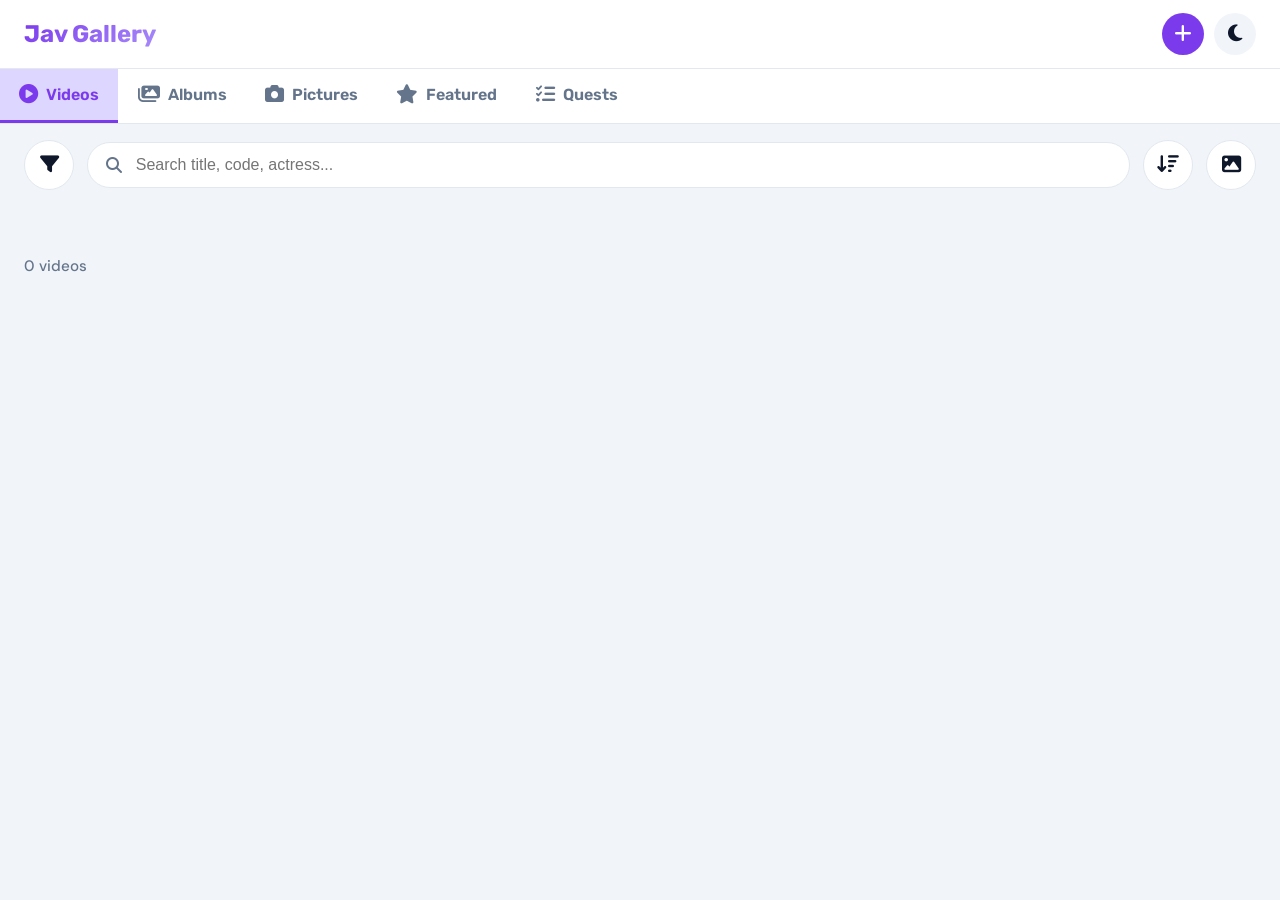
==== commit 98218dd7: "Update main.html" ====
--- a/main.html
+++ b/main.html
@@ -32,6 +32,9 @@
             --modal-bg: var(--card);
             --toast-bg: var(--primary);
             --toast-text: #fff;
+            --gold: #fbbf24;
+            --silver: #9ca3af;
+            --blue: #60a5fa;
         }
         .dark-mode {
             --bg: #0f172a;
@@ -54,10 +57,7 @@
             transition: background 0.3s, color 0.3s;
             min-height: 100vh;
         }
-        h1,
-        h2,
-        h3,
-        h4 {
+        h1, h2, h3, h4 {
             font-family: 'Rubik', sans-serif;
             font-weight: 600;
         }
@@ -147,9 +147,14 @@
             backdrop-filter: blur(6px);
             -webkit-backdrop-filter: blur(6px);
             overflow-x: auto;
+            scrollbar-width: none;
+            -ms-overflow-style: none;
+        }
+        .tab-nav::-webkit-scrollbar {
+            display: none;
         }
         .tab-btn {
-            flex: 1;
+            flex: 0 0 auto;
             padding: 1rem 1.2rem;
             font-family: 'Rubik', sans-serif;
             font-weight: 600;
@@ -185,1863 +190,558 @@
             animation: fadeIn 0.3s ease;
         }
         @keyframes fadeIn {
-            from {
-                opacity: 0;
-                transform: translateY(8px);
-            }
-            to {
-                opacity: 1;
-                transform: translateY(0);
-            }
-        }
-
-        /* ===== VIDEOS TAB ===== */
-        .action-bar {
-            display: flex;
-            gap: 0.8rem;
-            align-items: center;
-            padding: 1rem 0;
-            flex-wrap: wrap;
-        }
-        .filters-btn,
-        .sort-btn,
-        .view-toggle-btn,
-        .shuffle-btn {
-            background: var(--card);
-            border: 1px solid var(--border);
-            border-radius: 50%;
-            width: 50px;
-            height: 50px;
-            display: flex;
-            align-items: center;
-            justify-content: center;
-            color: var(--text);
-            font-size: 1.2rem;
-            cursor: pointer;
-            flex-shrink: 0;
-            transition: 0.2s;
-        }
-        .filters-btn:hover,
-        .sort-btn:hover,
-        .view-toggle-btn:hover,
-        .shuffle-btn:hover {
-            background: var(--primary-soft);
-            border-color: var(--primary);
-            color: var(--primary);
-        }
-        .view-toggle-btn.active {
-            background: var(--primary);
-            color: #fff;
-            border-color: var(--primary);
-        }
-        .search-container {
-            flex: 1;
-            position: relative;
-            min-width: 100px;
-        }
+            from { opacity: 0; transform: translateY(8px); }
+            to { opacity: 1; transform: translateY(0); }
+        }
+
+        /* ===== VIDEOS TAB (existing styles, keep unchanged) ===== */
+        .action-bar { display: flex; gap: 0.8rem; align-items: center; padding: 1rem 0; flex-wrap: wrap; }
+        .filters-btn, .sort-btn, .view-toggle-btn, .shuffle-btn {
+            background: var(--card); border: 1px solid var(--border); border-radius: 50%; width: 50px; height: 50px;
+            display: flex; align-items: center; justify-content: center; color: var(--text); font-size: 1.2rem;
+            cursor: pointer; flex-shrink: 0; transition: 0.2s;
+        }
+        .filters-btn:hover, .sort-btn:hover, .view-toggle-btn:hover, .shuffle-btn:hover {
+            background: var(--primary-soft); border-color: var(--primary); color: var(--primary);
+        }
+        .view-toggle-btn.active { background: var(--primary); color: #fff; border-color: var(--primary); }
+        .search-container { flex: 1; position: relative; min-width: 100px; }
         .search-input {
-            width: 100%;
-            padding: 0.8rem 1rem 0.8rem 3rem;
-            border-radius: 50px;
-            border: 1px solid var(--border);
-            background: var(--card);
-            color: var(--text);
-            font-size: 1rem;
-            transition: 0.2s;
-        }
-        .search-input:focus {
-            outline: 2px solid var(--primary-light);
-            border-color: transparent;
-        }
-        .search-icon {
-            position: absolute;
-            left: 1.2rem;
-            top: 50%;
-            transform: translateY(-50%);
-            color: var(--text-secondary);
-        }
-        .sort-container {
-            position: relative;
-        }
+            width: 100%; padding: 0.8rem 1rem 0.8rem 3rem; border-radius: 50px; border: 1px solid var(--border);
+            background: var(--card); color: var(--text); font-size: 1rem; transition: 0.2s;
+        }
+        .search-input:focus { outline: 2px solid var(--primary-light); border-color: transparent; }
+        .search-icon { position: absolute; left: 1.2rem; top: 50%; transform: translateY(-50%); color: var(--text-secondary); }
+        .sort-container { position: relative; }
         .sort-menu {
-            position: absolute;
-            top: calc(100% + 12px);
-            right: 0;
-            background: var(--card);
-            border: 1px solid var(--border);
-            border-radius: var(--radius-sm);
-            box-shadow: 0 12px 32px rgba(0, 0, 0, 0.12);
-            min-width: 200px;
-            display: none;
-            z-index: 200;
-            overflow: hidden;
-        }
-        .sort-menu.active {
-            display: block;
-        }
+            position: absolute; top: calc(100% + 12px); right: 0; background: var(--card); border: 1px solid var(--border);
+            border-radius: var(--radius-sm); box-shadow: 0 12px 32px rgba(0,0,0,0.12); min-width: 200px;
+            display: none; z-index: 200; overflow: hidden;
+        }
+        .sort-menu.active { display: block; }
         .sort-option {
-            padding: 0.8rem 1.2rem;
-            background: none;
-            border: none;
-            width: 100%;
-            text-align: left;
-            color: var(--text);
-            cursor: pointer;
-            font-size: 0.95rem;
-            border-bottom: 1px solid var(--border);
-            transition: 0.15s;
-        }
-        .sort-option:last-child {
-            border-bottom: none;
-        }
-        .sort-option:hover {
-            background: var(--primary-soft);
-        }
-        .sort-option.active {
-            color: var(--primary);
-            font-weight: 600;
-            background: var(--primary-soft);
-        }
-
-        /* Active filters – scrollable row */
-        .active-filters {
-            display: flex;
-            flex-wrap: nowrap;
-            overflow-x: auto;
-            gap: 0.6rem;
-            padding: 0.5rem 0 1rem;
-            min-height: 50px;
-            -webkit-overflow-scrolling: touch;
-        }
-        .active-filters::-webkit-scrollbar {
-            display: none;
-        }
+            padding: 0.8rem 1.2rem; background: none; border: none; width: 100%; text-align: left; color: var(--text);
+            cursor: pointer; font-size: 0.95rem; border-bottom: 1px solid var(--border); transition: 0.15s;
+        }
+        .sort-option:last-child { border-bottom: none; }
+        .sort-option:hover { background: var(--primary-soft); }
+        .sort-option.active { color: var(--primary); font-weight: 600; background: var(--primary-soft); }
+
+        .active-filters { display: flex; flex-wrap: nowrap; overflow-x: auto; gap: 0.6rem; padding: 0.5rem 0 1rem; min-height: 50px; -webkit-overflow-scrolling: touch; }
+        .active-filters::-webkit-scrollbar { display: none; }
         .filter-tag {
-            flex-shrink: 0;
-            background: var(--primary-soft);
-            color: var(--primary-dark);
-            padding: 0.4rem 1rem;
-            border-radius: 30px;
-            font-size: 0.85rem;
-            display: flex;
-            align-items: center;
-            gap: 0.6rem;
-            font-weight: 500;
-            white-space: nowrap;
-        }
-        .filter-tag .remove {
-            cursor: pointer;
-            opacity: 0.7;
-            transition: 0.2s;
-        }
-        .filter-tag .remove:hover {
-            opacity: 1;
-        }
-        .dark-mode .filter-tag {
-            background: var(--primary);
-            color: #fff;
-        }
-        .dark-mode .filter-tag .remove {
-            color: #fff;
-            opacity: 0.8;
-        }
-        .dark-mode .filter-tag .remove:hover {
-            opacity: 1;
-        }
-
-        /* Video count */
-        .video-count {
-            font-size: 0.95rem;
-            color: var(--text-secondary);
-            margin-bottom: 0.8rem;
-            font-weight: 500;
-        }
-
-        /* Actress info cards - horizontal layout */
-        .actress-info-container {
-            display: flex;
-            flex-wrap: wrap;
-            gap: 1.5rem;
-            margin: 1rem 0 1.5rem;
-        }
+            flex-shrink: 0; background: var(--primary-soft); color: var(--primary-dark); padding: 0.4rem 1rem;
+            border-radius: 30px; font-size: 0.85rem; display: flex; align-items: center; gap: 0.6rem;
+            font-weight: 500; white-space: nowrap;
+        }
+        .filter-tag .remove { cursor: pointer; opacity: 0.7; transition: 0.2s; }
+        .filter-tag .remove:hover { opacity: 1; }
+        .dark-mode .filter-tag { background: var(--primary); color: #fff; }
+        .dark-mode .filter-tag .remove { color: #fff; opacity: 0.8; }
+        .dark-mode .filter-tag .remove:hover { opacity: 1; }
+
+        .video-count { font-size: 0.95rem; color: var(--text-secondary); margin-bottom: 0.8rem; font-weight: 500; }
+
+        .actress-info-container { display: flex; flex-wrap: wrap; gap: 1.5rem; margin: 1rem 0 1.5rem; }
         .actress-info-card {
-            background: var(--card);
-            border-radius: var(--radius-sm);
-            box-shadow: var(--shadow);
-            padding: 0.8rem;
-            display: flex;
-            align-items: center;
-            gap: 1.2rem;
-            border: 1px solid var(--border);
-            transition: transform 0.2s;
-            flex: 1 1 300px;
-            min-width: 280px;
-            max-width: 100%;
-        }
-        .actress-info-card:hover {
-            transform: translateY(-3px);
-        }
-        .actress-info-card img {
-            width: 120px;
-            height: 180px;
-            object-fit: cover;
-            border-radius: 8px;
-            background: var(--border);
-            flex-shrink: 0;
-        }
-        .actress-info-card .info-details {
-            display: flex;
-            flex-direction: column;
-            gap: 0.2rem;
-            flex: 1;
-        }
-        .actress-info-card .info-name {
-            font-weight: 700;
-            font-size: 1.1rem;
-            margin-bottom: 0.2rem;
-        }
-        .actress-info-card .info-detail {
-            font-size: 0.85rem;
-            color: var(--text-secondary);
-        }
-        .actress-info-card .info-detail strong {
-            color: var(--text);
-            font-weight: 600;
-        }
+            background: var(--card); border-radius: var(--radius-sm); box-shadow: var(--shadow); padding: 0.8rem;
+            display: flex; align-items: center; gap: 1.2rem; border: 1px solid var(--border); transition: transform 0.2s;
+            flex: 1 1 300px; min-width: 280px; max-width: 100%;
+        }
+        .actress-info-card:hover { transform: translateY(-3px); }
+        .actress-info-card img { width: 120px; height: 180px; object-fit: cover; border-radius: 8px; background: var(--border); flex-shrink: 0; }
+        .actress-info-card .info-details { display: flex; flex-direction: column; gap: 0.2rem; flex: 1; }
+        .actress-info-card .info-name { font-weight: 700; font-size: 1.1rem; margin-bottom: 0.2rem; }
+        .actress-info-card .info-detail { font-size: 0.85rem; color: var(--text-secondary); }
+        .actress-info-card .info-detail strong { color: var(--text); font-weight: 600; }
         .actress-info-card .javguru-btn {
-            margin-top: 0.3rem;
-            padding: 0.3rem 0.9rem;
-            border: none;
-            border-radius: 20px;
-            background: var(--primary);
-            color: #fff;
-            cursor: pointer;
-            font-size: 0.8rem;
-            display: inline-flex;
-            align-items: center;
-            gap: 0.4rem;
-            transition: background 0.2s;
-            align-self: flex-start;
-        }
-        .actress-info-card .javguru-btn:hover {
-            background: var(--primary-dark);
-        }
-        .actress-info-card .javguru-btn:disabled {
-            opacity: 0.4;
-            cursor: not-allowed;
-            pointer-events: none;
-        }
-
-        /* ===== ALBUM ACTRESS INFO (above album grid) ===== */
-        .album-actress-info-container {
-            display: flex;
-            flex-wrap: wrap;
-            gap: 1.5rem;
-            margin: 1rem 0 1.5rem;
-        }
-
-        /* Video grid */
+            margin-top: 0.3rem; padding: 0.3rem 0.9rem; border: none; border-radius: 20px; background: var(--primary);
+            color: #fff; cursor: pointer; font-size: 0.8rem; display: inline-flex; align-items: center; gap: 0.4rem;
+            transition: background 0.2s; align-self: flex-start;
+        }
+        .actress-info-card .javguru-btn:hover { background: var(--primary-dark); }
+        .actress-info-card .javguru-btn:disabled { opacity: 0.4; cursor: not-allowed; pointer-events: none; }
+
+        .album-actress-info-container { display: flex; flex-wrap: wrap; gap: 1.5rem; margin: 1rem 0 1.5rem; }
+
         .videos-grid {
-            display: grid;
-            gap: 1rem;
-            grid-template-columns: repeat(5, 1fr);
+            display: grid; gap: 1rem; grid-template-columns: repeat(5, 1fr);
         }
         @media (max-width: 768px) {
-            .videos-grid.thumbnail-mode {
-                grid-template-columns: 1fr;
-            }
-            .videos-grid.poster-mode {
-                grid-template-columns: repeat(2, 1fr);
-            }
-        }
-        .videos-grid.thumbnail-mode .video-thumbnail {
-            aspect-ratio: 3/2;
-        }
-        .videos-grid.poster-mode .video-thumbnail {
-            aspect-ratio: 2/3;
-        }
+            .videos-grid.thumbnail-mode { grid-template-columns: 1fr; }
+            .videos-grid.poster-mode { grid-template-columns: repeat(2, 1fr); }
+        }
+        .videos-grid.thumbnail-mode .video-thumbnail { aspect-ratio: 3/2; }
+        .videos-grid.poster-mode .video-thumbnail { aspect-ratio: 2/3; }
 
         .video-card {
-            background: var(--card);
-            border-radius: var(--radius-sm);
-            overflow: hidden;
-            box-shadow: var(--shadow);
-            cursor: pointer;
-            transition: transform 0.25s, box-shadow 0.25s;
-        }
-        .video-card:hover {
-            transform: translateY(-6px);
-            box-shadow: 0 12px 32px rgba(0, 0, 0, 0.08);
-        }
-        .video-thumbnail {
-            width: 100%;
-            object-fit: cover;
-            background: var(--border);
-        }
-        .video-info {
-            padding: 0.6rem 0.8rem 0.8rem;
-        }
-        .video-title {
-            font-weight: 500;
-            font-size: 0.9rem;
-            display: -webkit-box;
-            -webkit-line-clamp: 2;
-            -webkit-box-orient: vertical;
-            overflow: hidden;
-            margin-bottom: 0.3rem;
-            line-height: 1.2;
-        }
-        .video-meta {
-            display: grid;
-            grid-template-columns: repeat(3, 1fr);
-            gap: 0.2rem;
-            font-size: 0.7rem;
-            color: var(--text-secondary);
-        }
-        .video-meta-item {
-            display: flex;
-            align-items: center;
-            gap: 0.2rem;
-        }
-        .video-meta-item i {
-            color: var(--primary);
-            font-size: 0.7rem;
-        }
-
-        /* ===== PAGINATION ===== */
-        .pagination {
-            display: flex;
-            justify-content: center;
-            align-items: center;
-            gap: 0.4rem;
-            margin-top: 2.5rem;
-            flex-wrap: wrap;
-        }
+            background: var(--card); border-radius: var(--radius-sm); overflow: hidden; box-shadow: var(--shadow);
+            cursor: pointer; transition: transform 0.25s, box-shadow 0.25s;
+        }
+        .video-card:hover { transform: translateY(-6px); box-shadow: 0 12px 32px rgba(0,0,0,0.08); }
+        .video-thumbnail { width: 100%; object-fit: cover; background: var(--border); }
+        .video-info { padding: 0.6rem 0.8rem 0.8rem; }
+        .video-title { font-weight: 500; font-size: 0.9rem; display: -webkit-box; -webkit-line-clamp: 2; -webkit-box-orient: vertical; overflow: hidden; margin-bottom: 0.3rem; line-height: 1.2; }
+        .video-meta { display: grid; grid-template-columns: repeat(3, 1fr); gap: 0.2rem; font-size: 0.7rem; color: var(--text-secondary); }
+        .video-meta-item { display: flex; align-items: center; gap: 0.2rem; }
+        .video-meta-item i { color: var(--primary); font-size: 0.7rem; }
+
+        .pagination { display: flex; justify-content: center; align-items: center; gap: 0.4rem; margin-top: 2.5rem; flex-wrap: wrap; }
         .page-nav-btn {
-            min-width: 40px;
-            height: 40px;
-            border-radius: 8px;
-            border: 1px solid var(--border);
-            background: var(--card);
-            color: var(--text);
-            cursor: pointer;
-            display: flex;
-            align-items: center;
-            justify-content: center;
-            transition: 0.2s;
-            font-size: 0.9rem;
-            font-weight: 500;
-            padding: 0 0.6rem;
-            font-family: inherit;
-        }
-        .page-nav-btn:hover:not(:disabled):not(.active) {
-            background: var(--primary-soft);
-            border-color: var(--primary);
-        }
-        .page-nav-btn:disabled {
-            opacity: 0.4;
-            cursor: not-allowed;
-        }
-        .page-nav-btn.active {
-            background: var(--primary);
-            color: #fff;
-            border-color: var(--primary);
-            font-weight: 600;
-        }
-        .page-nav-btn i {
-            font-size: 0.9rem;
-        }
-        .page-nav-btn.prev-btn,
-        .page-nav-btn.next-btn {
-            min-width: 50px;
-            padding: 0 0.8rem;
-            gap: 0.3rem;
-        }
+            min-width: 40px; height: 40px; border-radius: 8px; border: 1px solid var(--border); background: var(--card);
+            color: var(--text); cursor: pointer; display: flex; align-items: center; justify-content: center;
+            transition: 0.2s; font-size: 0.9rem; font-weight: 500; padding: 0 0.6rem; font-family: inherit;
+        }
+        .page-nav-btn:hover:not(:disabled):not(.active) { background: var(--primary-soft); border-color: var(--primary); }
+        .page-nav-btn:disabled { opacity: 0.4; cursor: not-allowed; }
+        .page-nav-btn.active { background: var(--primary); color: #fff; border-color: var(--primary); font-weight: 600; }
+        .page-nav-btn i { font-size: 0.9rem; }
+        .page-nav-btn.prev-btn, .page-nav-btn.next-btn { min-width: 50px; padding: 0 0.8rem; gap: 0.3rem; }
         @media (max-width: 768px) {
-            .page-nav-btn {
-                min-width: 32px;
-                height: 32px;
-                font-size: 0.75rem;
-                padding: 0 0.4rem;
-                border-radius: 6px;
-            }
-            .page-nav-btn.prev-btn,
-            .page-nav-btn.next-btn {
-                min-width: 40px;
-                padding: 0 0.5rem;
-            }
-            .page-nav-btn i {
-                font-size: 0.7rem;
-            }
-            .pagination {
-                gap: 0.25rem;
-            }
+            .page-nav-btn { min-width: 32px; height: 32px; font-size: 0.75rem; padding: 0 0.4rem; border-radius: 6px; }
+            .page-nav-btn.prev-btn, .page-nav-btn.next-btn { min-width: 40px; padding: 0 0.5rem; }
+            .page-nav-btn i { font-size: 0.7rem; }
+            .pagination { gap: 0.25rem; }
         }
         @media (max-width: 480px) {
-            .page-nav-btn {
-                min-width: 28px;
-                height: 28px;
-                font-size: 0.7rem;
-                padding: 0 0.3rem;
-                border-radius: 4px;
-            }
-            .page-nav-btn.prev-btn,
-            .page-nav-btn.next-btn {
-                min-width: 32px;
-                padding: 0 0.3rem;
-            }
-            .pagination {
-                gap: 0.15rem;
-            }
-        }
-
-        /* Empty state */
-        .empty-state {
-            text-align: center;
-            padding: 3rem 0;
-            color: var(--text-secondary);
-        }
-        .empty-state i {
-            font-size: 3rem;
-            display: block;
-            margin-bottom: 0.8rem;
-            opacity: 0.3;
-        }
+            .page-nav-btn { min-width: 28px; height: 28px; font-size: 0.7rem; padding: 0 0.3rem; border-radius: 4px; }
+            .page-nav-btn.prev-btn, .page-nav-btn.next-btn { min-width: 32px; padding: 0 0.3rem; }
+            .pagination { gap: 0.15rem; }
+        }
+
+        .empty-state { text-align: center; padding: 3rem 0; color: var(--text-secondary); }
+        .empty-state i { font-size: 3rem; display: block; margin-bottom: 0.8rem; opacity: 0.3; }
 
         /* ===== MODALS ===== */
         .modal {
-            display: none;
-            position: fixed;
-            top: 0;
-            left: 0;
-            width: 100%;
-            height: 100%;
-            background: rgba(0, 0, 0, 0.6);
-            z-index: 1000;
-            justify-content: center;
-            align-items: center;
-            padding: 1rem;
-            overflow-y: auto;
-            backdrop-filter: blur(4px);
-            -webkit-backdrop-filter: blur(4px);
-        }
-        .modal.active {
-            display: flex;
-        }
+            display: none; position: fixed; top: 0; left: 0; width: 100%; height: 100%; background: rgba(0,0,0,0.6);
+            z-index: 1000; justify-content: center; align-items: center; padding: 1rem; overflow-y: auto;
+            backdrop-filter: blur(4px); -webkit-backdrop-filter: blur(4px);
+        }
+        .modal.active { display: flex; }
         .modal-container {
-            background: var(--modal-bg);
-            border-radius: var(--radius);
-            max-width: 700px;
-            width: 100%;
-            max-height: 90vh;
-            overflow-y: auto;
-            position: relative;
-            box-shadow: 0 24px 64px rgba(0, 0, 0, 0.2);
+            background: var(--modal-bg); border-radius: var(--radius); max-width: 700px; width: 100%;
+            max-height: 90vh; overflow-y: auto; position: relative; box-shadow: 0 24px 64px rgba(0,0,0,0.2);
         }
         .modal-header {
-            padding: 1.2rem 1.5rem;
-            display: flex;
-            justify-content: space-between;
-            align-items: center;
-            border-bottom: 1px solid var(--border);
-            position: sticky;
-            top: 0;
-            background: var(--modal-bg);
-            z-index: 10;
-            border-radius: var(--radius) var(--radius) 0 0;
-        }
-        .modal-title {
-            font-size: 1.1rem;
-        }
+            padding: 1.2rem 1.5rem; display: flex; justify-content: space-between; align-items: center;
+            border-bottom: 1px solid var(--border); position: sticky; top: 0; background: var(--modal-bg);
+            z-index: 10; border-radius: var(--radius) var(--radius) 0 0;
+        }
+        .modal-title { font-size: 1.1rem; }
         .close-modal {
-            background: none;
-            border: none;
-            font-size: 1.5rem;
-            color: var(--text-secondary);
-            cursor: pointer;
-            padding: 0.3rem;
-            border-radius: 50%;
-            width: 40px;
-            height: 40px;
-            display: flex;
-            align-items: center;
-            justify-content: center;
-            transition: 0.2s;
-        }
-        .close-modal:hover {
-            background: var(--border);
-        }
-        .modal-content {
-            padding: 1.2rem 1.5rem 1.8rem;
-        }
-        .modal-content h1 {
-            font-size: 1.3rem;
-            margin-bottom: 0.5rem;
-        }
-
-        /* Video thumbnail */
-        .video-thumbnail-container {
-            aspect-ratio: 3/2;
-            background: var(--border);
-            border-radius: var(--radius-sm);
-            overflow: hidden;
-            margin-bottom: 1rem;
-            position: relative;
-        }
-        .video-thumbnail-container img {
-            width: 100%;
-            height: 100%;
-            object-fit: cover;
-        }
-        .video-player {
-            display: none;
-            width: 100%;
-            height: 100%;
-        }
-        .video-player iframe {
-            width: 100%;
-            height: 100%;
-            border: none;
-        }
-
-        /* Series, Actress, Tags */
-        .label-block {
-            margin: 0.8rem 0;
-        }
-        .label-title {
-            font-size: 0.75rem;
-            font-weight: 600;
-            text-transform: uppercase;
-            color: var(--text-secondary);
-            letter-spacing: 0.5px;
-            margin-bottom: 0.3rem;
-        }
-        .label-value {
-            color: var(--primary);
-            font-weight: 500;
-            cursor: pointer;
-            transition: 0.15s;
-        }
-        .label-value:hover {
-            text-decoration: underline;
-        }
-
-        .actress-row {
-            display: flex;
-            gap: 0.8rem;
-            overflow-x: auto;
-            padding-bottom: 0.3rem;
-            -webkit-overflow-scrolling: touch;
-        }
-        .actress {
-            flex: 0 0 28%;
-            text-align: center;
-            cursor: pointer;
-            transition: 0.2s;
-        }
-        .actress img {
-            width: 100%;
-            aspect-ratio: 2/3;
-            object-fit: cover;
-            border-radius: 10px;
-            background: var(--border);
-            border: 2px solid transparent;
-            transition: border-color 0.2s;
-        }
-        .actress:hover img {
-            border-color: var(--primary);
-        }
-        .actress span {
-            display: block;
-            font-size: 0.8rem;
-            margin-top: 0.2rem;
-            font-weight: 500;
-        }
-
-        .tags-grid {
-            display: flex;
-            flex-wrap: wrap;
-            gap: 0.6rem;
-        }
-        .tag-item {
-            flex: 0 0 20%;
-            text-align: center;
-            cursor: pointer;
-            transition: 0.2s;
-        }
-        .tag-item img {
-            width: 100%;
-            aspect-ratio: 1/1;
-            object-fit: cover;
-            border-radius: 10px;
-            background: var(--border);
-            border: 2px solid transparent;
-            transition: border-color 0.2s;
-        }
-        .tag-item:hover img {
-            border-color: var(--primary);
-        }
-        .tag-item span {
-            display: block;
-            font-size: 0.75rem;
-            margin-top: 0.1rem;
-            font-weight: 500;
-        }
-
-        .description {
-            font-size: 0.95rem;
-            color: var(--text-secondary);
-            display: -webkit-box;
-            -webkit-line-clamp: 5;
-            -webkit-box-orient: vertical;
-            overflow: hidden;
-            line-height: 1.6;
-            white-space: pre-wrap;
-            word-break: break-word;
-        }
-        .description.expanded {
-            -webkit-line-clamp: unset;
-        }
-        .toggle-desc {
-            color: var(--primary);
-            font-weight: 500;
-            cursor: pointer;
-            font-size: 0.9rem;
-            margin-top: 0.2rem;
-            display: inline-block;
-        }
-
-        /* Details - always side by side */
-        .details {
-            display: flex;
-            gap: 1rem;
-            margin-top: 1.2rem;
-            flex-wrap: nowrap;
-            align-items: flex-start;
-        }
-        .meta {
-            flex: 2;
-            min-width: 0;
-        }
-        .meta-row {
-            display: flex;
-            gap: 0.3rem;
-            align-items: center;
-            font-size: 0.8rem;
-            padding: 0.2rem 0;
-            border-bottom: 1px solid var(--border);
-        }
-        .meta-row:last-child {
-            border-bottom: none;
-        }
-        .meta-row i {
-            color: var(--primary);
-            width: 18px;
-            text-align: center;
-            font-size: 0.8rem;
-        }
-        .meta-row strong {
-            min-width: 60px;
-            font-weight: 500;
-            color: var(--text-secondary);
-            font-size: 0.8rem;
-        }
-        .meta-row span {
-            font-size: 0.8rem;
-        }
-        .poster {
-            flex: 1;
-            text-align: center;
-            min-width: 0;
-            max-width: 160px;
-        }
-        .poster img {
-            width: 100%;
-            max-width: 140px;
-            aspect-ratio: 2/3;
-            object-fit: cover;
-            border-radius: var(--radius-sm);
-            background: var(--border);
-        }
-        .code {
-            font-family: 'Rubik', sans-serif;
-            font-weight: 700;
-            font-size: 1.1rem;
-            color: var(--primary);
-            cursor: pointer;
-            margin-top: 0.2rem;
-            padding: 0.1rem 0.6rem;
-            border-radius: 8px;
-            transition: 0.2s;
-            display: inline-block;
-        }
-        .code:hover {
-            background: var(--primary-soft);
-        }
-
-        /* Video controls */
-        .video-controls {
-            display: flex;
-            gap: 0.8rem;
-            margin: 1.2rem 0;
-        }
-        .video-btn {
-            flex: 1;
-            padding: 0.8rem;
-            border: none;
-            border-radius: var(--radius-sm);
-            background: linear-gradient(135deg, var(--primary), var(--primary-light));
-            color: #fff;
-            font-weight: 600;
-            cursor: pointer;
-            display: flex;
-            align-items: center;
-            justify-content: center;
-            gap: 0.5rem;
-            transition: transform 0.2s, box-shadow 0.2s;
-            font-size: 0.95rem;
-        }
-        .video-btn:hover {
-            transform: translateY(-2px);
-            box-shadow: 0 8px 20px rgba(124, 58, 237, 0.3);
-        }
-
-        /* Suggestions */
-        .suggestions-container {
-            margin-top: 2rem;
-        }
-        .suggestion-title {
-            font-size: 1.1rem;
-            margin-bottom: 0.5rem;
-        }
-        .carousel-container {
-            display: flex;
-            align-items: center;
-            position: relative;
-            margin: 0 -0.5rem;
-        }
-        .carousel {
-            display: flex;
-            gap: 1rem;
-            overflow-x: auto;
-            scroll-behavior: smooth;
-            padding: 0.3rem 0.5rem;
-            flex: 1;
-            -webkit-overflow-scrolling: touch;
-        }
-        .carousel::-webkit-scrollbar {
-            display: none;
-        }
-        .carousel-nav {
-            position: absolute;
-            top: 50%;
-            transform: translateY(-50%);
-            width: 36px;
-            height: 36px;
-            border-radius: 50%;
-            background: var(--card);
-            border: 1px solid var(--border);
-            display: flex;
-            align-items: center;
-            justify-content: center;
-            cursor: pointer;
-            z-index: 5;
-            box-shadow: var(--shadow);
-            transition: 0.2s;
-        }
-        .carousel-nav:hover {
-            background: var(--primary-soft);
-            border-color: var(--primary);
-        }
-        .carousel-nav.prev {
-            left: 0;
-        }
-        .carousel-nav.next {
-            right: 0;
-        }
-        .carousel-item {
-            flex: 0 0 140px;
-            cursor: pointer;
-        }
-        .carousel-item img {
-            width: 100%;
-            aspect-ratio: 2/3;
-            object-fit: cover;
-            border-radius: 10px;
-            background: var(--border);
-        }
-        .carousel-item .carousel-code {
-            font-size: 0.75rem;
-            text-align: center;
-            margin-top: 0.2rem;
-            color: var(--primary);
-            font-weight: 600;
-        }
-
-        /* ===== FILTER MODAL (full) ===== */
-        .filter-modal .modal-container {
-            max-width: 720px;
-        }
-        .filter-tabs {
-            display: flex;
-            overflow-x: auto;
-            gap: 0.4rem;
-            padding: 0.6rem 1rem;
-            border-bottom: 1px solid var(--border);
-            background: var(--bg);
-        }
-        .filter-tab {
-            padding: 0.5rem 1.2rem;
-            border-radius: 30px;
-            background: none;
-            border: 1px solid transparent;
-            color: var(--text-secondary);
-            font-weight: 500;
-            cursor: pointer;
-            white-space: nowrap;
-            transition: 0.2s;
-            font-size: 0.9rem;
-        }
-        .filter-tab.active {
-            background: var(--primary-soft);
-            color: var(--primary-dark);
-            border-color: var(--primary);
-            font-weight: 600;
-        }
-        .filter-content {
-            padding: 1rem 0;
-        }
-        .filter-section {
-            display: none;
-        }
-        .filter-section.active {
-            display: block;
-            animation: fadeIn 0.2s ease;
-        }
-        .filter-section-search {
-            margin-bottom: 0.8rem;
-            padding: 0 0.2rem;
-        }
-        .filter-section-search input {
-            width: 100%;
-            padding: 0.5rem 1rem;
-            border: 1px solid var(--border);
-            border-radius: 30px;
-            background: var(--bg);
-            color: var(--text);
-            font-size: 0.9rem;
-            outline: none;
-        }
-        .filter-section-search input:focus {
-            border-color: var(--primary);
-        }
-
-        /* Studio & Label nested list styles */
-        .studio-list {
-            display: flex;
-            flex-direction: column;
-            gap: 0.3rem;
-        }
-        .studio-item {
-            border: 1px solid var(--border);
-            border-radius: var(--radius-sm);
-            overflow: hidden;
-            background: var(--card);
-        }
-        .studio-header {
-            padding: 0.6rem 0.8rem;
-            display: flex;
-            align-items: center;
-            justify-content: space-between;
-            cursor: pointer;
-            transition: background 0.2s;
-            font-weight: 500;
-            gap: 0.5rem;
-        }
-        .studio-header:hover {
-            background: var(--primary-soft);
-        }
-        .studio-header .studio-name {
-            display: flex;
-            align-items: center;
-            gap: 0.5rem;
-            flex: 1;
-            cursor: pointer;
-        }
-        .studio-header .studio-toggle {
-            margin-left: auto;
-            transition: transform 0.3s;
-        }
-        .studio-header .studio-toggle.open {
-            transform: rotate(90deg);
-        }
-        .studio-header .studio-count {
-            font-size: 0.75rem;
-            color: var(--text-secondary);
-            margin-left: 0.3rem;
-        }
-        .studio-labels {
-            display: none;
-            padding: 0.4rem 0.8rem 0.8rem;
-            grid-template-columns: 1fr;
-            gap: 0.2rem;
-            border-top: 1px solid var(--border);
-        }
-        .studio-labels.open {
-            display: grid;
-        }
-        .label-option {
-            padding: 0.3rem 0.6rem;
-            border-radius: 6px;
-            background: var(--bg);
-            border: 1px solid var(--border);
-            cursor: pointer;
-            transition: 0.2s;
-            text-align: left;
-            font-size: 0.8rem;
-            display: flex;
-            align-items: center;
-            justify-content: space-between;
-        }
-        .label-option:hover {
-            border-color: var(--primary);
-        }
-        .label-option.selected {
-            background: var(--primary-soft);
-            border-color: var(--primary);
-            font-weight: 500;
-        }
-        .label-option .label-count {
-            font-size: 0.7rem;
-            color: var(--text-secondary);
-        }
-
-        /* Regular filter option (for actress, tags, series, version, group) */
-        .filter-options {
-            display: grid;
-            gap: 0.8rem;
-        }
-        .filter-options.cols-3 {
-            grid-template-columns: repeat(3, 1fr);
-        }
-        .filter-options.cols-2 {
-            grid-template-columns: repeat(2, 1fr);
-        }
-        .filter-options.cols-1 {
-            grid-template-columns: 1fr;
-        }
+            background: none; border: none; font-size: 1.5rem; color: var(--text-secondary); cursor: pointer;
+            padding: 0.3rem; border-radius: 50%; width: 40px; height: 40px; display: flex; align-items: center;
+            justify-content: center; transition: 0.2s;
+        }
+        .close-modal:hover { background: var(--border); }
+        .modal-content { padding: 1.2rem 1.5rem 1.8rem; }
+        .modal-content h1 { font-size: 1.3rem; margin-bottom: 0.5rem; }
+
+        /* Video modal styles */
+        .video-thumbnail-container { aspect-ratio: 3/2; background: var(--border); border-radius: var(--radius-sm); overflow: hidden; margin-bottom: 1rem; position: relative; }
+        .video-thumbnail-container img { width: 100%; height: 100%; object-fit: cover; }
+        .video-player { display: none; width: 100%; height: 100%; }
+        .video-player iframe { width: 100%; height: 100%; border: none; }
+
+        .label-block { margin: 0.8rem 0; }
+        .label-title { font-size: 0.75rem; font-weight: 600; text-transform: uppercase; color: var(--text-secondary); letter-spacing: 0.5px; margin-bottom: 0.3rem; }
+        .label-value { color: var(--primary); font-weight: 500; cursor: pointer; transition: 0.15s; }
+        .label-value:hover { text-decoration: underline; }
+
+        .actress-row { display: flex; gap: 0.8rem; overflow-x: auto; padding-bottom: 0.3rem; -webkit-overflow-scrolling: touch; }
+        .actress { flex: 0 0 28%; text-align: center; cursor: pointer; transition: 0.2s; }
+        .actress img { width: 100%; aspect-ratio: 2/3; object-fit: cover; border-radius: 10px; background: var(--border); border: 2px solid transparent; transition: border-color 0.2s; }
+        .actress:hover img { border-color: var(--primary); }
+        .actress span { display: block; font-size: 0.8rem; margin-top: 0.2rem; font-weight: 500; }
+
+        .tags-grid { display: flex; flex-wrap: wrap; gap: 0.6rem; }
+        .tag-item { flex: 0 0 20%; text-align: center; cursor: pointer; transition: 0.2s; }
+        .tag-item img { width: 100%; aspect-ratio: 1/1; object-fit: cover; border-radius: 10px; background: var(--border); border: 2px solid transparent; transition: border-color 0.2s; }
+        .tag-item:hover img { border-color: var(--primary); }
+        .tag-item span { display: block; font-size: 0.75rem; margin-top: 0.1rem; font-weight: 500; }
+
+        .description { font-size: 0.95rem; color: var(--text-secondary); display: -webkit-box; -webkit-line-clamp: 5; -webkit-box-orient: vertical; overflow: hidden; line-height: 1.6; white-space: pre-wrap; word-break: break-word; }
+        .description.expanded { -webkit-line-clamp: unset; }
+        .toggle-desc { color: var(--primary); font-weight: 500; cursor: pointer; font-size: 0.9rem; margin-top: 0.2rem; display: inline-block; }
+
+        .details { display: flex; gap: 1rem; margin-top: 1.2rem; flex-wrap: nowrap; align-items: flex-start; }
+        .meta { flex: 2; min-width: 0; }
+        .meta-row { display: flex; gap: 0.3rem; align-items: center; font-size: 0.8rem; padding: 0.2rem 0; border-bottom: 1px solid var(--border); }
+        .meta-row:last-child { border-bottom: none; }
+        .meta-row i { color: var(--primary); width: 18px; text-align: center; font-size: 0.8rem; }
+        .meta-row strong { min-width: 60px; font-weight: 500; color: var(--text-secondary); font-size: 0.8rem; }
+        .meta-row span { font-size: 0.8rem; }
+        .poster { flex: 1; text-align: center; min-width: 0; max-width: 160px; }
+        .poster img { width: 100%; max-width: 140px; aspect-ratio: 2/3; object-fit: cover; border-radius: var(--radius-sm); background: var(--border); }
+        .code { font-family: 'Rubik', sans-serif; font-weight: 700; font-size: 1.1rem; color: var(--primary); cursor: pointer; margin-top: 0.2rem; padding: 0.1rem 0.6rem; border-radius: 8px; transition: 0.2s; display: inline-block; }
+        .code:hover { background: var(--primary-soft); }
+
+        .video-controls { display: flex; gap: 0.8rem; margin: 1.2rem 0; }
+        .video-btn { flex: 1; padding: 0.8rem; border: none; border-radius: var(--radius-sm); background: linear-gradient(135deg, var(--primary), var(--primary-light)); color: #fff; font-weight: 600; cursor: pointer; display: flex; align-items: center; justify-content: center; gap: 0.5rem; transition: transform 0.2s, box-shadow 0.2s; font-size: 0.95rem; }
+        .video-btn:hover { transform: translateY(-2px); box-shadow: 0 8px 20px rgba(124,58,237,0.3); }
+
+        .suggestions-container { margin-top: 2rem; }
+        .suggestion-title { font-size: 1.1rem; margin-bottom: 0.5rem; }
+        .carousel-container { display: flex; align-items: center; position: relative; margin: 0 -0.5rem; }
+        .carousel { display: flex; gap: 1rem; overflow-x: auto; scroll-behavior: smooth; padding: 0.3rem 0.5rem; flex: 1; -webkit-overflow-scrolling: touch; }
+        .carousel::-webkit-scrollbar { display: none; }
+        .carousel-nav { position: absolute; top: 50%; transform: translateY(-50%); width: 36px; height: 36px; border-radius: 50%; background: var(--card); border: 1px solid var(--border); display: flex; align-items: center; justify-content: center; cursor: pointer; z-index: 5; box-shadow: var(--shadow); transition: 0.2s; }
+        .carousel-nav:hover { background: var(--primary-soft); border-color: var(--primary); }
+        .carousel-nav.prev { left: 0; }
+        .carousel-nav.next { right: 0; }
+        .carousel-item { flex: 0 0 140px; cursor: pointer; }
+        .carousel-item img { width: 100%; aspect-ratio: 2/3; object-fit: cover; border-radius: 10px; background: var(--border); }
+        .carousel-item .carousel-code { font-size: 0.75rem; text-align: center; margin-top: 0.2rem; color: var(--primary); font-weight: 600; }
+
+        /* ===== FILTER MODAL ===== */
+        .filter-modal .modal-container { max-width: 720px; }
+        .filter-tabs { display: flex; overflow-x: auto; gap: 0.4rem; padding: 0.6rem 1rem; border-bottom: 1px solid var(--border); background: var(--bg); }
+        .filter-tab { padding: 0.5rem 1.2rem; border-radius: 30px; background: none; border: 1px solid transparent; color: var(--text-secondary); font-weight: 500; cursor: pointer; white-space: nowrap; transition: 0.2s; font-size: 0.9rem; }
+        .filter-tab.active { background: var(--primary-soft); color: var(--primary-dark); border-color: var(--primary); font-weight: 600; }
+        .filter-content { padding: 1rem 0; }
+        .filter-section { display: none; }
+        .filter-section.active { display: block; animation: fadeIn 0.2s ease; }
+        .filter-section-search { margin-bottom: 0.8rem; padding: 0 0.2rem; }
+        .filter-section-search input { width: 100%; padding: 0.5rem 1rem; border: 1px solid var(--border); border-radius: 30px; background: var(--bg); color: var(--text); font-size: 0.9rem; outline: none; }
+        .filter-section-search input:focus { border-color: var(--primary); }
+
+        .studio-list { display: flex; flex-direction: column; gap: 0.3rem; }
+        .studio-item { border: 1px solid var(--border); border-radius: var(--radius-sm); overflow: hidden; background: var(--card); }
+        .studio-header { padding: 0.6rem 0.8rem; display: flex; align-items: center; justify-content: space-between; cursor: pointer; transition: background 0.2s; font-weight: 500; gap: 0.5rem; }
+        .studio-header:hover { background: var(--primary-soft); }
+        .studio-header .studio-name { display: flex; align-items: center; gap: 0.5rem; flex: 1; cursor: pointer; }
+        .studio-header .studio-toggle { margin-left: auto; transition: transform 0.3s; }
+        .studio-header .studio-toggle.open { transform: rotate(90deg); }
+        .studio-header .studio-count { font-size: 0.75rem; color: var(--text-secondary); margin-left: 0.3rem; }
+        .studio-labels { display: none; padding: 0.4rem 0.8rem 0.8rem; grid-template-columns: 1fr; gap: 0.2rem; border-top: 1px solid var(--border); }
+        .studio-labels.open { display: grid; }
+        .label-option { padding: 0.3rem 0.6rem; border-radius: 6px; background: var(--bg); border: 1px solid var(--border); cursor: pointer; transition: 0.2s; text-align: left; font-size: 0.8rem; display: flex; align-items: center; justify-content: space-between; }
+        .label-option:hover { border-color: var(--primary); }
+        .label-option.selected { background: var(--primary-soft); border-color: var(--primary); font-weight: 500; }
+        .label-option .label-count { font-size: 0.7rem; color: var(--text-secondary); }
+
+        .filter-options { display: grid; gap: 0.8rem; }
+        .filter-options.cols-3 { grid-template-columns: repeat(3, 1fr); }
+        .filter-options.cols-2 { grid-template-columns: repeat(2, 1fr); }
+        .filter-options.cols-1 { grid-template-columns: 1fr; }
 
         .filter-option {
-            background: var(--card);
-            border: 1px solid var(--border);
-            border-radius: var(--radius-sm);
-            padding: 0.6rem 0.4rem;
-            cursor: pointer;
-            display: flex;
-            flex-direction: column;
-            align-items: center;
-            gap: 0.3rem;
-            color: var(--text);
-            transition: 0.2s;
-            text-align: center;
-            position: relative;
-        }
-        .filter-option:hover {
-            border-color: var(--primary);
-        }
-        .filter-option.selected {
-            background: var(--primary-soft);
-            border-color: var(--primary);
-            color: var(--primary-dark);
-            font-weight: 500;
-            box-shadow: 0 0 0 2px var(--primary-light);
-        }
-        .filter-option .filter-name {
-            font-size: 0.8rem;
-            line-height: 1.1;
-            word-break: break-word;
-        }
-        .filter-option .count {
-            font-size: 0.7rem;
-            color: var(--text-secondary);
-        }
-        /* Actress images in filter modal: 2:3 aspect ratio */
-        .filter-option.aspect-2-3 img {
-            aspect-ratio: 2/3;
-            object-fit: cover;
-            border-radius: 6px;
-            width: 100%;
-            max-width: 120px;
-        }
-        /* Tag images: 1:1 aspect ratio */
-        .filter-option.aspect-1-1 img {
-            aspect-ratio: 1/1;
-            object-fit: cover;
-            border-radius: 6px;
-            width: 100%;
-            max-width: 100px;
-        }
-        .filter-option.no-image .filter-name {
-            font-size: 0.9rem;
-        }
-
-        .filter-option .javguru-btn {
-            margin-top: 0.3rem;
-            padding: 0.2rem 0.7rem;
-            border: none;
-            border-radius: 16px;
-            background: var(--primary);
-            color: #fff;
-            cursor: pointer;
-            font-size: 0.7rem;
-            display: inline-flex;
-            align-items: center;
-            gap: 0.3rem;
-            transition: background 0.2s;
-            z-index: 2;
-            pointer-events: auto;
-            position: relative;
-        }
-        .filter-option .javguru-btn:hover {
-            background: var(--primary-dark);
-        }
-        .filter-option .javguru-btn:disabled {
-            opacity: 0.4;
-            cursor: not-allowed;
-            pointer-events: none;
-        }
+            background: var(--card); border: 1px solid var(--border); border-radius: var(--radius-sm); padding: 0.6rem 0.4rem;
+            cursor: pointer; display: flex; flex-direction: column; align-items: center; gap: 0.3rem; color: var(--text);
+            transition: 0.2s; text-align: center; position: relative;
+        }
+        .filter-option:hover { border-color: var(--primary); }
+        .filter-option.selected { background: var(--primary-soft); border-color: var(--primary); color: var(--primary-dark); font-weight: 500; box-shadow: 0 0 0 2px var(--primary-light); }
+        .filter-option .filter-name { font-size: 0.8rem; line-height: 1.1; word-break: break-word; }
+        .filter-option .count { font-size: 0.7rem; color: var(--text-secondary); }
+        .filter-option.aspect-2-3 img { aspect-ratio: 2/3; object-fit: cover; border-radius: 6px; width: 100%; max-width: 120px; }
+        .filter-option.aspect-1-1 img { aspect-ratio: 1/1; object-fit: cover; border-radius: 6px; width: 100%; max-width: 100px; }
+        .filter-option.no-image .filter-name { font-size: 0.9rem; }
+
+        .filter-option .javguru-btn { margin-top: 0.3rem; padding: 0.2rem 0.7rem; border: none; border-radius: 16px; background: var(--primary); color: #fff; cursor: pointer; font-size: 0.7rem; display: inline-flex; align-items: center; gap: 0.3rem; transition: background 0.2s; z-index: 2; pointer-events: auto; position: relative; }
+        .filter-option .javguru-btn:hover { background: var(--primary-dark); }
+        .filter-option .javguru-btn:disabled { opacity: 0.4; cursor: not-allowed; pointer-events: none; }
 
         /* ===== ADD DATA ===== */
-        .add-data-wrapper {
-            display: flex;
-            flex-direction: column;
-            gap: 2rem;
-        }
-        .add-data-wrapper .add-data-form {
-            order: 1;
-        }
-        .add-data-wrapper .add-data-list {
-            order: 2;
-        }
-
-        .add-data-nav {
-            display: flex;
-            overflow-x: auto;
-            gap: 0.6rem;
-            padding: 0.8rem 0 1.2rem;
-            border-bottom: 1px solid var(--border);
-            margin-bottom: 1.5rem;
-            -webkit-overflow-scrolling: touch;
-        }
-        .add-tab-btn {
-            padding: 0.5rem 1.4rem;
-            border-radius: 30px;
-            background: var(--card);
-            border: 1px solid var(--border);
-            color: var(--text-secondary);
-            font-weight: 500;
-            cursor: pointer;
-            white-space: nowrap;
-            transition: 0.2s;
-            font-size: 0.9rem;
-            box-shadow: var(--shadow);
-        }
-        .add-tab-btn.active {
-            background: var(--primary);
-            color: #fff;
-            border-color: var(--primary);
-            box-shadow: 0 4px 16px rgba(124, 58, 237, 0.25);
-        }
-
-        .add-data-panel {
-            display: none;
-        }
-        .add-data-panel.active {
-            display: block;
-            animation: fadeIn 0.3s ease;
-        }
-
-        .add-data-list {
-            background: var(--card);
-            border-radius: var(--radius);
-            box-shadow: var(--shadow);
-            overflow: hidden;
-            margin-bottom: 1.5rem;
-        }
-        .add-data-list-header {
-            padding: 1rem 1.5rem;
-            background: var(--primary-soft);
-            display: flex;
-            justify-content: space-between;
-            align-items: center;
-            flex-wrap: wrap;
-            gap: 0.8rem;
-            border-bottom: 1px solid var(--border);
-        }
-        .add-data-list-header h3 {
-            color: var(--primary-dark);
-            font-size: 1.1rem;
-        }
-        .add-data-list-search {
-            position: relative;
-            flex: 1;
-            min-width: 150px;
-            max-width: 300px;
-        }
-        .add-data-list-search input {
-            width: 100%;
-            padding: 0.4rem 1rem 0.4rem 2.2rem;
-            border-radius: 30px;
-            border: 1px solid var(--border);
-            background: var(--bg);
-            color: var(--text);
-            font-size: 0.85rem;
-        }
-        .add-data-list-search i {
-            position: absolute;
-            left: 0.8rem;
-            top: 50%;
-            transform: translateY(-50%);
-            color: var(--text-secondary);
-            font-size: 0.8rem;
-        }
-        .add-data-items {
-            max-height: 400px;
-            overflow-y: auto;
-        }
-        .add-data-item {
-            display: flex;
-            justify-content: space-between;
-            align-items: center;
-            padding: 0.7rem 1.5rem;
-            border-bottom: 1px solid var(--border);
-            transition: 0.15s;
-        }
-        .add-data-item:last-child {
-            border-bottom: none;
-        }
-        .add-data-item:hover {
-            background: var(--bg);
-        }
-        .add-data-item .name {
-            font-weight: 500;
-            font-size: 0.9rem;
-        }
-        .add-data-item .actions button {
-            background: none;
-            border: none;
-            color: var(--text-secondary);
-            cursor: pointer;
-            margin-left: 0.6rem;
-            padding: 0.3rem 0.5rem;
-            border-radius: 6px;
-            transition: 0.15s;
-            font-size: 0.9rem;
-        }
-        .add-data-item .actions .edit-btn:hover {
-            color: var(--primary);
-            background: var(--primary-soft);
-        }
-        .add-data-item .actions .delete-btn:hover {
-            color: #ef4444;
-            background: #fee2e2;
-        }
-
-        .add-data-form {
-            background: var(--card);
-            padding: 1.8rem;
-            border-radius: var(--radius);
-            box-shadow: var(--shadow);
-            border: 1px solid var(--border);
-        }
-        .add-data-form h4 {
-            margin-bottom: 1.2rem;
-            color: var(--primary);
-            font-size: 1.1rem;
-            display: flex;
-            align-items: center;
-            gap: 0.5rem;
-        }
-        .form-row {
-            display: flex;
-            flex-wrap: wrap;
-            gap: 1rem;
-            margin-bottom: 1rem;
-        }
-        .form-row .form-col {
-            flex: 1 1 200px;
-            min-width: 150px;
-        }
-        .form-row .form-col-full {
-            flex: 1 1 100%;
-        }
-        .add-data-form .form-group {
-            margin-bottom: 0;
-            width: 100%;
-        }
-        .add-data-form label {
-            display: block;
-            font-weight: 500;
-            font-size: 0.85rem;
-            margin-bottom: 0.3rem;
-            color: var(--text-secondary);
-        }
-        .add-data-form input,
-        .add-data-form textarea,
-        .add-data-form .custom-select {
-            width: 100%;
-            padding: 0.7rem 1rem;
-            border: 1px solid var(--border);
-            border-radius: 10px;
-            background: var(--bg);
-            color: var(--text);
-            font-size: 0.95rem;
-            transition: 0.2s;
-            font-family: inherit;
-        }
-        .add-data-form input:focus,
-        .add-data-form textarea:focus {
-            outline: 2px solid var(--primary-light);
-            border-color: transparent;
-        }
-        .add-data-form .image-urls {
-            display: flex;
-            flex-direction: column;
-            gap: 0.5rem;
-        }
-        .add-data-form .image-urls input {
-            margin-bottom: 0;
-        }
+        .add-data-wrapper { display: flex; flex-direction: column; gap: 2rem; }
+        .add-data-wrapper .add-data-form { order: 1; }
+        .add-data-wrapper .add-data-list { order: 2; }
+
+        .add-data-nav { display: flex; overflow-x: auto; gap: 0.6rem; padding: 0.8rem 0 1.2rem; border-bottom: 1px solid var(--border); margin-bottom: 1.5rem; -webkit-overflow-scrolling: touch; }
+        .add-tab-btn { padding: 0.5rem 1.4rem; border-radius: 30px; background: var(--card); border: 1px solid var(--border); color: var(--text-secondary); font-weight: 500; cursor: pointer; white-space: nowrap; transition: 0.2s; font-size: 0.9rem; box-shadow: var(--shadow); }
+        .add-tab-btn.active { background: var(--primary); color: #fff; border-color: var(--primary); box-shadow: 0 4px 16px rgba(124,58,237,0.25); }
+
+        .add-data-panel { display: none; }
+        .add-data-panel.active { display: block; animation: fadeIn 0.3s ease; }
+
+        .add-data-list { background: var(--card); border-radius: var(--radius); box-shadow: var(--shadow); overflow: hidden; margin-bottom: 1.5rem; }
+        .add-data-list-header { padding: 1rem 1.5rem; background: var(--primary-soft); display: flex; justify-content: space-between; align-items: center; flex-wrap: wrap; gap: 0.8rem; border-bottom: 1px solid var(--border); }
+        .add-data-list-header h3 { color: var(--primary-dark); font-size: 1.1rem; }
+        .add-data-list-search { position: relative; flex: 1; min-width: 150px; max-width: 300px; }
+        .add-data-list-search input { width: 100%; padding: 0.4rem 1rem 0.4rem 2.2rem; border-radius: 30px; border: 1px solid var(--border); background: var(--bg); color: var(--text); font-size: 0.85rem; }
+        .add-data-list-search i { position: absolute; left: 0.8rem; top: 50%; transform: translateY(-50%); color: var(--text-secondary); font-size: 0.8rem; }
+        .add-data-items { max-height: 400px; overflow-y: auto; }
+        .add-data-item { display: flex; justify-content: space-between; align-items: center; padding: 0.7rem 1.5rem; border-bottom: 1px solid var(--border); transition: 0.15s; }
+        .add-data-item:last-child { border-bottom: none; }
+        .add-data-item:hover { background: var(--bg); }
+        .add-data-item .name { font-weight: 500; font-size: 0.9rem; }
+        .add-data-item .actions button { background: none; border: none; color: var(--text-secondary); cursor: pointer; margin-left: 0.6rem; padding: 0.3rem 0.5rem; border-radius: 6px; transition: 0.15s; font-size: 0.9rem; }
+        .add-data-item .actions .edit-btn:hover { color: var(--primary); background: var(--primary-soft); }
+        .add-data-item .actions .delete-btn:hover { color: #ef4444; background: #fee2e2; }
+
+        .add-data-form { background: var(--card); padding: 1.8rem; border-radius: var(--radius); box-shadow: var(--shadow); border: 1px solid var(--border); }
+        .add-data-form h4 { margin-bottom: 1.2rem; color: var(--primary); font-size: 1.1rem; display: flex; align-items: center; gap: 0.5rem; }
+        .form-row { display: flex; flex-wrap: wrap; gap: 1rem; margin-bottom: 1rem; }
+        .form-row .form-col { flex: 1 1 200px; min-width: 150px; }
+        .form-row .form-col-full { flex: 1 1 100%; }
+        .add-data-form .form-group { margin-bottom: 0; width: 100%; }
+        .add-data-form label { display: block; font-weight: 500; font-size: 0.85rem; margin-bottom: 0.3rem; color: var(--text-secondary); }
+        .add-data-form input, .add-data-form textarea, .add-data-form .custom-select {
+            width: 100%; padding: 0.7rem 1rem; border: 1px solid var(--border); border-radius: 10px; background: var(--bg);
+            color: var(--text); font-size: 0.95rem; transition: 0.2s; font-family: inherit;
+        }
+        .add-data-form input:focus, .add-data-form textarea:focus { outline: 2px solid var(--primary-light); border-color: transparent; }
+        .add-data-form .image-urls { display: flex; flex-direction: column; gap: 0.5rem; }
+        .add-data-form .image-urls input { margin-bottom: 0; }
         .add-data-form .submit-btn {
-            background: linear-gradient(135deg, var(--primary), var(--primary-light));
-            color: #fff;
-            border: none;
-            padding: 0.8rem;
-            border-radius: 10px;
-            font-weight: 600;
-            width: 100%;
-            cursor: pointer;
-            transition: transform 0.2s, box-shadow 0.2s;
-            font-size: 1rem;
-            margin-top: 0.5rem;
-            position: relative;
-        }
-        .add-data-form .submit-btn:hover:not(:disabled) {
-            transform: translateY(-2px);
-            box-shadow: 0 8px 24px rgba(124, 58, 237, 0.3);
-        }
-        .add-data-form .submit-btn:disabled {
-            opacity: 0.7;
-            cursor: not-allowed;
-            transform: none;
-        }
-
-        .custom-select {
-            position: relative;
-            display: inline-block;
-            width: 100%;
-            background: var(--bg);
-            border-radius: 10px;
-            border: 1px solid var(--border);
-        }
-        .custom-select-input {
-            width: 100%;
-            padding: 0.7rem 1rem;
-            background: transparent;
-            color: var(--text);
-            font-size: 0.95rem;
-            cursor: pointer;
-            display: flex;
-            align-items: center;
-            gap: 0.5rem;
-            flex-wrap: wrap;
-            min-height: 50px;
-            border: none;
-            outline: none;
-        }
-        .custom-select-input img {
-            width: 40px;
-            height: 60px;
-            object-fit: cover;
-            border-radius: 4px;
-        }
-        .custom-select-input .selected-text {
-            flex: 1;
-            white-space: nowrap;
-            overflow: hidden;
-            text-overflow: ellipsis;
-        }
-        .custom-select-dropdown {
-            display: none;
-            position: absolute;
-            top: calc(100% + 4px);
-            left: 0;
-            right: 0;
-            background: var(--card);
-            border: 1px solid var(--border);
-            border-radius: 10px;
-            box-shadow: 0 8px 24px rgba(0, 0, 0, 0.12);
-            max-height: 220px;
-            overflow-y: auto;
-            z-index: 50;
-            padding: 0.3rem;
-        }
-        .custom-select-dropdown.show {
-            display: block;
-        }
-        .custom-select-option {
-            display: flex;
-            align-items: center;
-            gap: 0.6rem;
-            padding: 0.5rem 0.8rem;
-            border-radius: 6px;
-            cursor: pointer;
-            transition: 0.15s;
-        }
-        .custom-select-option:hover {
-            background: var(--primary-soft);
-        }
-        .custom-select-option img {
-            width: 40px;
-            height: 60px;
-            object-fit: cover;
-            border-radius: 4px;
-        }
-        .custom-select-option .opt-name {
-            flex: 1;
-        }
-        .custom-select-option .opt-check {
-            color: var(--primary);
-        }
-        .custom-select-option.selected {
-            background: var(--primary-soft);
-        }
-        .custom-select-search {
-            padding: 0.3rem 0.8rem;
-            border-bottom: 1px solid var(--border);
-            margin-bottom: 0.3rem;
-        }
-        .custom-select-search input {
-            width: 100%;
-            padding: 0.4rem 0.6rem;
-            border: 1px solid var(--border);
-            border-radius: 6px;
-            background: var(--bg);
-            color: var(--text);
-            font-size: 0.85rem;
-        }
-
-        /* Volume entries */
-        .volume-entry {
-            border: 1px solid var(--border);
-            border-radius: var(--radius-sm);
-            padding: 0.8rem;
-            margin-bottom: 1rem;
-            background: var(--bg);
-        }
-        .volume-entry .form-row {
-            margin-bottom: 0.5rem;
-        }
-        .volume-entry .remove-volume {
-            background: none;
-            border: none;
-            color: #ef4444;
-            cursor: pointer;
-            font-size: 0.9rem;
-            padding: 0.2rem 0.5rem;
-        }
-        .volume-entry .remove-volume:hover {
-            background: #fee2e2;
-            border-radius: 4px;
-        }
-        .add-volume-btn {
-            background: var(--primary);
-            color: #fff;
-            border: none;
-            padding: 0.4rem 1rem;
-            border-radius: 30px;
-            cursor: pointer;
-            font-weight: 500;
-            transition: background 0.2s;
-            margin-top: 0.5rem;
-        }
-        .add-volume-btn:hover {
-            background: var(--primary-dark);
-        }
+            background: linear-gradient(135deg, var(--primary), var(--primary-light)); color: #fff; border: none;
+            padding: 0.8rem; border-radius: 10px; font-weight: 600; width: 100%; cursor: pointer;
+            transition: transform 0.2s, box-shadow 0.2s; font-size: 1rem; margin-top: 0.5rem; position: relative;
+        }
+        .add-data-form .submit-btn:hover:not(:disabled) { transform: translateY(-2px); box-shadow: 0 8px 24px rgba(124,58,237,0.3); }
+        .add-data-form .submit-btn:disabled { opacity: 0.7; cursor: not-allowed; transform: none; }
+
+        .custom-select { position: relative; display: inline-block; width: 100%; background: var(--bg); border-radius: 10px; border: 1px solid var(--border); }
+        .custom-select-input { width: 100%; padding: 0.7rem 1rem; background: transparent; color: var(--text); font-size: 0.95rem; cursor: pointer; display: flex; align-items: center; gap: 0.5rem; flex-wrap: wrap; min-height: 50px; border: none; outline: none; }
+        .custom-select-input img { width: 40px; height: 60px; object-fit: cover; border-radius: 4px; }
+        .custom-select-input .selected-text { flex: 1; white-space: nowrap; overflow: hidden; text-overflow: ellipsis; }
+        .custom-select-dropdown { display: none; position: absolute; top: calc(100% + 4px); left: 0; right: 0; background: var(--card); border: 1px solid var(--border); border-radius: 10px; box-shadow: 0 8px 24px rgba(0,0,0,0.12); max-height: 220px; overflow-y: auto; z-index: 50; padding: 0.3rem; }
+        .custom-select-dropdown.show { display: block; }
+        .custom-select-option { display: flex; align-items: center; gap: 0.6rem; padding: 0.5rem 0.8rem; border-radius: 6px; cursor: pointer; transition: 0.15s; }
+        .custom-select-option:hover { background: var(--primary-soft); }
+        .custom-select-option img { width: 40px; height: 60px; object-fit: cover; border-radius: 4px; }
+        .custom-select-option .opt-name { flex: 1; }
+        .custom-select-option .opt-check { color: var(--primary); }
+        .custom-select-option.selected { background: var(--primary-soft); }
+        .custom-select-search { padding: 0.3rem 0.8rem; border-bottom: 1px solid var(--border); margin-bottom: 0.3rem; }
+        .custom-select-search input { width: 100%; padding: 0.4rem 0.6rem; border: 1px solid var(--border); border-radius: 6px; background: var(--bg); color: var(--text); font-size: 0.85rem; }
+
+        .volume-entry { border: 1px solid var(--border); border-radius: var(--radius-sm); padding: 0.8rem; margin-bottom: 1rem; background: var(--bg); }
+        .volume-entry .form-row { margin-bottom: 0.5rem; }
+        .volume-entry .remove-volume { background: none; border: none; color: #ef4444; cursor: pointer; font-size: 0.9rem; padding: 0.2rem 0.5rem; }
+        .volume-entry .remove-volume:hover { background: #fee2e2; border-radius: 4px; }
+        .add-volume-btn { background: var(--primary); color: #fff; border: none; padding: 0.4rem 1rem; border-radius: 30px; cursor: pointer; font-weight: 500; transition: background 0.2s; margin-top: 0.5rem; }
+        .add-volume-btn:hover { background: var(--primary-dark); }
 
         /* ===== ALBUMS & PICTURES TAB ===== */
-        .album-grid {
-            display: grid;
-            gap: 1rem;
-        }
-        .pictures-grid {
-            display: grid;
-            gap: 0.5rem;
-        }
-        .album-grid {
-            grid-template-columns: repeat(5, 1fr);
-        }
-        .pictures-grid {
-            grid-template-columns: repeat(5, 1fr);
-        }
+        .album-grid { display: grid; gap: 1rem; grid-template-columns: repeat(5, 1fr); }
+        .pictures-grid { display: grid; gap: 0.5rem; grid-template-columns: repeat(5, 1fr); }
         @media (max-width: 768px) {
-            .album-grid {
-                grid-template-columns: repeat(2, 1fr);
-            }
-            .pictures-grid {
-                grid-template-columns: repeat(2, 1fr);
-            }
+            .album-grid { grid-template-columns: repeat(2, 1fr); }
+            .pictures-grid { grid-template-columns: repeat(2, 1fr); }
         }
 
         .album-card {
-            background: var(--card);
-            border-radius: var(--radius-sm);
-            overflow: hidden;
-            box-shadow: var(--shadow);
-            cursor: pointer;
-            transition: transform 0.25s, box-shadow 0.25s;
-        }
-        .album-card:hover {
-            transform: translateY(-6px);
-            box-shadow: 0 12px 32px rgba(0, 0, 0, 0.08);
-        }
-        .album-card img {
-            width: 100%;
-            aspect-ratio: 2/3;
-            object-fit: cover;
-            background: var(--border);
-        }
-        .album-card .album-title {
-            padding: 0.6rem 0.8rem;
-            font-weight: 500;
-            text-align: center;
-            font-size: 0.9rem;
-        }
-
-        .pictures-grid .picture-item {
-            aspect-ratio: 2/3;
-            background: var(--border);
-            border-radius: var(--radius-sm);
-            overflow: hidden;
-            cursor: pointer;
-            box-shadow: var(--shadow);
-            transition: transform 0.25s;
-        }
-        .pictures-grid .picture-item:hover {
-            transform: scale(1.02);
-        }
-        .pictures-grid .picture-item img {
-            width: 100%;
-            height: 100%;
-            object-fit: cover;
-            display: block;
-        }
-
-        /* Layout controls */
-        .layout-controls {
-            display: flex;
-            gap: 0.5rem;
-            margin: 0.5rem 0 1rem;
-        }
-        .layout-btn {
-            padding: 0.3rem 0.8rem;
-            border: 1px solid var(--border);
-            border-radius: 6px;
-            background: var(--card);
-            color: var(--text);
-            cursor: pointer;
-            transition: 0.2s;
-            font-size: 0.85rem;
-        }
-        .layout-btn.active {
-            background: var(--primary);
-            color: #fff;
-            border-color: var(--primary);
-        }
-        .layout-btn:hover:not(.active) {
-            background: var(--primary-soft);
-        }
-
-        /* Album modal - volumes */
-        .volumes-grid {
-            display: flex;
-            flex-wrap: nowrap;
-            overflow-x: auto;
-            gap: 1rem;
-            padding: 0.5rem 0.2rem 0.8rem;
-            -webkit-overflow-scrolling: touch;
-            scrollbar-width: thin;
-            scrollbar-color: var(--primary-light) transparent;
-        }
-        .volumes-grid::-webkit-scrollbar {
-            height: 4px;
-        }
-        .volumes-grid::-webkit-scrollbar-thumb {
-            background: var(--primary-light);
-            border-radius: 4px;
-        }
-        .volumes-grid::-webkit-scrollbar-track {
-            background: transparent;
-        }
-        .volume-item {
-            flex: 0 0 120px;
-            text-align: center;
-            cursor: pointer;
-            transition: transform 0.2s, opacity 0.2s;
-            min-width: 120px;
-        }
-        .volume-item:hover {
-            transform: scale(1.03);
-        }
-        .volume-item img {
-            width: 100%;
-            aspect-ratio: 2/3;
-            object-fit: cover;
-            border-radius: 8px;
-            background: var(--border);
-            border: 3px solid transparent;
-            transition: border-color 0.2s;
-            min-height: 180px;
-        }
-        .volume-item.active img {
-            border-color: var(--primary);
-            box-shadow: 0 0 0 2px var(--primary-light);
-        }
-        .volume-item .volume-title {
-            font-size: 0.75rem;
-            margin-top: 0.2rem;
-            color: var(--text-secondary);
-            white-space: nowrap;
-            overflow: hidden;
-            text-overflow: ellipsis;
-        }
+            background: var(--card); border-radius: var(--radius-sm); overflow: hidden; box-shadow: var(--shadow);
+            cursor: pointer; transition: transform 0.25s, box-shadow 0.25s;
+        }
+        .album-card:hover { transform: translateY(-6px); box-shadow: 0 12px 32px rgba(0,0,0,0.08); }
+        .album-card img { width: 100%; aspect-ratio: 2/3; object-fit: cover; background: var(--border); }
+        .album-card .album-title { padding: 0.6rem 0.8rem; font-weight: 500; text-align: center; font-size: 0.9rem; }
+
+        .pictures-grid .picture-item { aspect-ratio: 2/3; background: var(--border); border-radius: var(--radius-sm); overflow: hidden; cursor: pointer; box-shadow: var(--shadow); transition: transform 0.25s; }
+        .pictures-grid .picture-item:hover { transform: scale(1.02); }
+        .pictures-grid .picture-item img { width: 100%; height: 100%; object-fit: cover; display: block; }
+
+        .layout-controls { display: flex; gap: 0.5rem; margin: 0.5rem 0 1rem; }
+        .layout-btn { padding: 0.3rem 0.8rem; border: 1px solid var(--border); border-radius: 6px; background: var(--card); color: var(--text); cursor: pointer; transition: 0.2s; font-size: 0.85rem; }
+        .layout-btn.active { background: var(--primary); color: #fff; border-color: var(--primary); }
+        .layout-btn:hover:not(.active) { background: var(--primary-soft); }
+
+        .volumes-grid { display: flex; flex-wrap: nowrap; overflow-x: auto; gap: 1rem; padding: 0.5rem 0.2rem 0.8rem; -webkit-overflow-scrolling: touch; scrollbar-width: thin; scrollbar-color: var(--primary-light) transparent; }
+        .volumes-grid::-webkit-scrollbar { height: 4px; }
+        .volumes-grid::-webkit-scrollbar-thumb { background: var(--primary-light); border-radius: 4px; }
+        .volumes-grid::-webkit-scrollbar-track { background: transparent; }
+        .volume-item { flex: 0 0 120px; text-align: center; cursor: pointer; transition: transform 0.2s, opacity 0.2s; min-width: 120px; }
+        .volume-item:hover { transform: scale(1.03); }
+        .volume-item img { width: 100%; aspect-ratio: 2/3; object-fit: cover; border-radius: 8px; background: var(--border); border: 3px solid transparent; transition: border-color 0.2s; min-height: 180px; }
+        .volume-item.active img { border-color: var(--primary); box-shadow: 0 0 0 2px var(--primary-light); }
+        .volume-item .volume-title { font-size: 0.75rem; margin-top: 0.2rem; color: var(--text-secondary); white-space: nowrap; overflow: hidden; text-overflow: ellipsis; }
         @media (max-width: 480px) {
-            .volume-item {
-                flex: 0 0 100px;
-                min-width: 100px;
-            }
-            .volume-item img {
-                min-height: 150px;
-            }
-        }
-
-        /* Volume images */
-        .volume-images {
-            margin-top: 1.5rem;
-        }
-        .volume-images .image-grid {
-            display: grid;
-            gap: 0.5rem;
-            margin-top: 0.5rem;
-        }
-        .volume-images .image-grid .image-item {
-            aspect-ratio: 2/3;
-            background: var(--border);
-            border-radius: 6px;
-            overflow: hidden;
-            cursor: pointer;
-            transition: transform 0.2s;
-        }
-        .volume-images .image-grid .image-item:hover {
-            transform: scale(1.02);
-        }
-        .volume-images .image-grid .image-item img {
-            width: 100%;
-            height: 100%;
-            object-fit: cover;
-            display: block;
-        }
-        .volume-images .empty-images {
-            text-align: center;
-            padding: 2rem 0;
-            color: var(--text-secondary);
-            font-size: 0.9rem;
-        }
+            .volume-item { flex: 0 0 100px; min-width: 100px; }
+            .volume-item img { min-height: 150px; }
+        }
+
+        .volume-images { margin-top: 1.5rem; }
+        .volume-images .image-grid { display: grid; gap: 0.5rem; margin-top: 0.5rem; }
+        .volume-images .image-grid .image-item { aspect-ratio: 2/3; background: var(--border); border-radius: 6px; overflow: hidden; cursor: pointer; transition: transform 0.2s; }
+        .volume-images .image-grid .image-item:hover { transform: scale(1.02); }
+        .volume-images .image-grid .image-item img { width: 100%; height: 100%; object-fit: cover; display: block; }
+        .volume-images .empty-images { text-align: center; padding: 2rem 0; color: var(--text-secondary); font-size: 0.9rem; }
 
         /* ===== FULLSCREEN IMAGE VIEWER ===== */
-        .image-viewer {
-            display: none;
-            position: fixed;
-            top: 0;
-            left: 0;
-            width: 100%;
-            height: 100%;
-            background: rgba(0, 0, 0, 0.92);
-            z-index: 2000;
-            justify-content: center;
-            align-items: center;
-            cursor: pointer;
-            user-select: none;
-        }
-        .image-viewer.active {
-            display: flex;
-        }
-        .image-viewer .viewer-content {
-            max-width: 90%;
-            max-height: 90%;
-            display: flex;
-            align-items: center;
-            justify-content: center;
-            position: relative;
-        }
-        .image-viewer .viewer-content img {
-            max-width: 100%;
-            max-height: 80vh;
-            object-fit: contain;
-            border-radius: 4px;
-            box-shadow: 0 8px 32px rgba(0, 0, 0, 0.6);
-        }
-        .image-viewer .viewer-nav {
-            position: absolute;
-            top: 50%;
-            transform: translateY(-50%);
-            background: rgba(255, 255, 255, 0.3);
-            border: none;
-            color: #fff;
-            font-size: 2rem;
-            padding: 0.5rem 1rem;
-            cursor: pointer;
-            border-radius: 4px;
-            transition: background 0.2s;
-            z-index: 10;
-        }
-        .image-viewer .viewer-nav:hover {
-            background: rgba(255, 255, 255, 0.5);
-        }
-        .image-viewer .viewer-nav.prev {
-            left: 10px;
-        }
-        .image-viewer .viewer-nav.next {
-            right: 10px;
-        }
-        .image-viewer .viewer-close {
-            position: absolute;
-            top: 20px;
-            right: 30px;
-            color: #fff;
-            font-size: 2rem;
-            cursor: pointer;
-            transition: opacity 0.2s;
-            background: none;
-            border: none;
-            z-index: 10;
-        }
-        .image-viewer .viewer-close:hover {
-            opacity: 0.7;
-        }
-        .image-viewer .viewer-counter {
-            position: absolute;
-            bottom: 60px;
-            left: 50%;
-            transform: translateX(-50%);
-            color: rgba(255, 255, 255, 0.9);
-            font-size: 0.9rem;
-            background: rgba(0, 0, 0, 0.6);
-            padding: 0.4rem 1.5rem;
-            border-radius: 20px;
-            text-align: center;
-            line-height: 1.4;
-            max-width: 80%;
-            z-index: 10;
-        }
-        .image-viewer .viewer-counter .viewer-album-title {
-            font-weight: 600;
-            color: #fff;
-        }
-        .image-viewer .viewer-counter .viewer-volume-title {
-            font-weight: 400;
-            color: #ccc;
-            font-size: 0.8rem;
-        }
+        .image-viewer { display: none; position: fixed; top: 0; left: 0; width: 100%; height: 100%; background: rgba(0,0,0,0.92); z-index: 2000; justify-content: center; align-items: center; cursor: pointer; user-select: none; }
+        .image-viewer.active { display: flex; }
+        .image-viewer .viewer-content { max-width: 90%; max-height: 90%; display: flex; align-items: center; justify-content: center; position: relative; }
+        .image-viewer .viewer-content img { max-width: 100%; max-height: 80vh; object-fit: contain; border-radius: 4px; box-shadow: 0 8px 32px rgba(0,0,0,0.6); }
+        .image-viewer .viewer-nav { position: absolute; top: 50%; transform: translateY(-50%); background: rgba(255,255,255,0.3); border: none; color: #fff; font-size: 2rem; padding: 0.5rem 1rem; cursor: pointer; border-radius: 4px; transition: background 0.2s; z-index: 10; }
+        .image-viewer .viewer-nav:hover { background: rgba(255,255,255,0.5); }
+        .image-viewer .viewer-nav.prev { left: 10px; }
+        .image-viewer .viewer-nav.next { right: 10px; }
+        .image-viewer .viewer-close { position: absolute; top: 20px; right: 30px; color: #fff; font-size: 2rem; cursor: pointer; transition: opacity 0.2s; background: none; border: none; z-index: 10; }
+        .image-viewer .viewer-close:hover { opacity: 0.7; }
+        .image-viewer .viewer-counter { position: absolute; bottom: 60px; left: 50%; transform: translateX(-50%); color: rgba(255,255,255,0.9); font-size: 0.9rem; background: rgba(0,0,0,0.6); padding: 0.4rem 1.5rem; border-radius: 20px; text-align: center; line-height: 1.4; max-width: 80%; z-index: 10; }
+        .image-viewer .viewer-counter .viewer-album-title { font-weight: 600; color: #fff; }
+        .image-viewer .viewer-counter .viewer-volume-title { font-weight: 400; color: #ccc; font-size: 0.8rem; }
 
         /* ===== TOAST ===== */
-        .toast-container {
-            position: fixed;
-            top: 80px;
-            left: 50%;
-            transform: translateX(-50%);
-            z-index: 9999;
-            pointer-events: none;
-            display: flex;
-            flex-direction: column;
-            align-items: center;
-            gap: 0.5rem;
-            max-width: 90%;
-        }
-        .toast {
-            pointer-events: auto;
-            background: var(--toast-bg);
-            color: var(--toast-text);
-            padding: 0.8rem 2rem;
-            border-radius: 8px;
-            font-weight: 500;
-            box-shadow: 0 4px 16px rgba(0, 0, 0, 0.2);
-            transition: opacity 0.3s, transform 0.3s;
-            opacity: 0;
-            transform: translateY(-10px);
-            animation: toastIn 0.3s forwards;
-            font-size: 0.95rem;
-            text-align: center;
-            max-width: 100%;
-        }
-        .toast.error {
-            background: #ef4444;
-        }
-        @keyframes toastIn {
-            to {
-                opacity: 1;
-                transform: translateY(0);
-            }
-        }
-        @keyframes toastOut {
-            from {
-                opacity: 1;
-                transform: translateY(0);
-            }
-            to {
-                opacity: 0;
-                transform: translateY(-10px);
-            }
-        }
-
-        /* ===== RESPONSIVE ===== */
+        .toast-container { position: fixed; top: 80px; left: 50%; transform: translateX(-50%); z-index: 9999; pointer-events: none; display: flex; flex-direction: column; align-items: center; gap: 0.5rem; max-width: 90%; }
+        .toast { pointer-events: auto; background: var(--toast-bg); color: var(--toast-text); padding: 0.8rem 2rem; border-radius: 8px; font-weight: 500; box-shadow: 0 4px 16px rgba(0,0,0,0.2); transition: opacity 0.3s, transform 0.3s; opacity: 0; transform: translateY(-10px); animation: toastIn 0.3s forwards; font-size: 0.95rem; text-align: center; max-width: 100%; }
+        .toast.error { background: #ef4444; }
+        @keyframes toastIn { to { opacity: 1; transform: translateY(0); } }
+        @keyframes toastOut { from { opacity: 1; transform: translateY(0); } to { opacity: 0; transform: translateY(-10px); } }
+
+        /* ===== FEATURED TAB ===== */
+        .featured-section { margin-bottom: 2.5rem; }
+        .featured-section h2 { font-size: 1.4rem; margin-bottom: 0.8rem; color: var(--text); display: flex; align-items: center; gap: 0.5rem; }
+        .featured-section h2 i { color: var(--primary); }
+        .featured-carousel-wrapper { position: relative; overflow: hidden; border-radius: var(--radius-sm); background: var(--card); padding: 0.5rem 0; }
+        .featured-carousel-track { display: flex; transition: transform 0.5s ease; will-change: transform; touch-action: pan-y; }
+        .featured-carousel-item { flex: 0 0 auto; padding: 0.4rem; cursor: pointer; }
+        .featured-carousel-item .video-card, .featured-carousel-item .album-card { margin: 0; height: 100%; display: flex; flex-direction: column; }
+        .featured-carousel-item .video-card .video-thumbnail { aspect-ratio: 3/2; object-fit: cover; }
+        .featured-carousel-item .album-card img { aspect-ratio: 2/3; object-fit: cover; }
+        .featured-carousel-item .actress-card, .featured-carousel-item .tag-card {
+            text-align: center; background: var(--card); border-radius: var(--radius-sm); padding: 0.4rem;
+            box-shadow: var(--shadow); transition: transform 0.2s; height: 100%; display: flex; flex-direction: column;
+            align-items: center; justify-content: center;
+        }
+        .featured-carousel-item .actress-card:hover, .featured-carousel-item .tag-card:hover { transform: scale(1.02); }
+        .featured-carousel-item .actress-card img { width: 100%; aspect-ratio: 2/3; object-fit: cover; border-radius: 8px; background: var(--border); }
+        .featured-carousel-item .tag-card img { width: 100%; aspect-ratio: 1/1; object-fit: cover; border-radius: 8px; background: var(--border); }
+        .featured-carousel-item .actress-card .name, .featured-carousel-item .tag-card .name { margin-top: 0.3rem; font-weight: 500; font-size: 0.85rem; overflow: hidden; text-overflow: ellipsis; white-space: nowrap; max-width: 100%; }
+        .featured-carousel-dots { display: flex; justify-content: center; gap: 0.4rem; margin-top: 0.6rem; }
+        .featured-carousel-dots .dot { width: 8px; height: 8px; border-radius: 50%; background: var(--border); transition: background 0.3s; }
+        .featured-carousel-dots .dot.active { background: var(--primary); }
+
+        /* ===== QUESTS TAB ===== */
+        .quests-container { max-width: 1200px; margin: 0 auto; }
+        .quest-section { margin-bottom: 2.5rem; background: var(--card); border-radius: var(--radius); padding: 1.2rem 1.5rem; box-shadow: var(--shadow); border: 1px solid var(--border); }
+        .quest-section h2 { font-size: 1.3rem; margin-bottom: 0.8rem; display: flex; align-items: center; gap: 0.6rem; color: var(--text); }
+        .quest-section h2 i { color: var(--primary); }
+
+        /* Timely Chests */
+        .chest-timeline { display: flex; align-items: center; justify-content: space-between; margin: 1rem 0; position: relative; padding: 0 0.5rem; }
+        .chest-timeline .point { display: flex; flex-direction: column; align-items: center; flex: 1; position: relative; }
+        .chest-timeline .point .dot { width: 32px; height: 32px; border-radius: 50%; background: var(--border); border: 2px solid var(--text-secondary); display: flex; align-items: center; justify-content: center; font-size: 0.8rem; font-weight: 600; color: var(--text-secondary); transition: 0.3s; cursor: default; }
+        .chest-timeline .point .dot.available { background: var(--primary); border-color: var(--primary); color: #fff; animation: pulse 1.5s infinite; }
+        .chest-timeline .point .dot.collected { background: #22c55e; border-color: #22c55e; color: #fff; }
+        .chest-timeline .point .dot.missed { background: #ef4444; border-color: #ef4444; color: #fff; }
+        .chest-timeline .point .dot.upcoming { background: var(--border); border-color: var(--text-secondary); color: var(--text-secondary); }
+        .chest-timeline .point .label { font-size: 0.7rem; margin-top: 0.3rem; color: var(--text-secondary); text-align: center; }
+        .chest-timeline .line { flex: 1; height: 2px; background: var(--border); margin: 0 0.2rem; }
+        .chest-timeline .line.collected { background: #22c55e; }
+        .chest-timeline .line.missed { background: #ef4444; }
+        .chest-timeline .line.upcoming { background: var(--border); }
+
+        @keyframes pulse {
+            0% { transform: scale(1); }
+            50% { transform: scale(1.1); }
+            100% { transform: scale(1); }
+        }
+
+        .chest-collect-btn { margin: 0.5rem 0 0; }
+        .chest-collect-btn button { padding: 0.6rem 2rem; border: none; border-radius: 30px; background: var(--primary); color: #fff; font-weight: 600; cursor: pointer; transition: 0.2s; font-size: 1rem; }
+        .chest-collect-btn button:hover:not(:disabled) { background: var(--primary-dark); transform: scale(1.03); }
+        .chest-collect-btn button:disabled { opacity: 0.5; cursor: not-allowed; transform: none; }
+
+        /* Lucky Wheel */
+        .wheel-wrapper { display: flex; flex-direction: column; align-items: center; gap: 1rem; }
+        .wheel-canvas-container { position: relative; width: 250px; height: 250px; margin: 0 auto; }
+        .wheel-canvas-container canvas { width: 100%; height: 100%; border-radius: 50%; box-shadow: 0 8px 24px rgba(0,0,0,0.2); }
+        .wheel-pointer { position: absolute; top: -10px; left: 50%; transform: translateX(-50%); font-size: 2rem; color: var(--primary); filter: drop-shadow(0 2px 4px rgba(0,0,0,0.3)); }
+        .wheel-info { text-align: center; }
+        .wheel-info .spin-status { font-size: 0.9rem; color: var(--text-secondary); }
+        .wheel-info .spin-result { font-size: 1.2rem; font-weight: 600; margin-top: 0.3rem; color: var(--primary); }
+        .wheel-spin-btn { padding: 0.6rem 2rem; border: none; border-radius: 30px; background: var(--primary); color: #fff; font-weight: 600; cursor: pointer; transition: 0.2s; font-size: 1rem; }
+        .wheel-spin-btn:hover:not(:disabled) { background: var(--primary-dark); transform: scale(1.03); }
+        .wheel-spin-btn:disabled { opacity: 0.5; cursor: not-allowed; transform: none; }
+
+        /* Daily Challenges */
+        .challenge-list { display: flex; flex-direction: column; gap: 1rem; margin-top: 0.5rem; }
+        .challenge-item { background: var(--bg); border-radius: var(--radius-sm); padding: 0.8rem 1rem; border: 1px solid var(--border); display: flex; justify-content: space-between; align-items: center; flex-wrap: wrap; gap: 0.5rem; }
+        .challenge-item .info { flex: 1; }
+        .challenge-item .info .title { font-weight: 600; font-size: 1rem; }
+        .challenge-item .info .desc { font-size: 0.9rem; color: var(--text-secondary); }
+        .challenge-item .actions button { padding: 0.4rem 1.2rem; border: none; border-radius: 20px; font-weight: 500; cursor: pointer; transition: 0.2s; }
+        .challenge-item .actions .start-btn { background: var(--primary); color: #fff; }
+        .challenge-item .actions .start-btn:hover:not(:disabled) { background: var(--primary-dark); }
+        .challenge-item .actions .start-btn:disabled { opacity: 0.5; cursor: not-allowed; }
+        .challenge-item .actions .completed-badge { background: #22c55e; color: #fff; padding: 0.2rem 1rem; border-radius: 20px; font-weight: 500; }
+        .challenge-item .actions .active-badge { background: #fbbf24; color: #000; padding: 0.2rem 1rem; border-radius: 20px; font-weight: 500; }
+        .challenge-item .progress-timer { font-size: 0.9rem; color: var(--text-secondary); margin-top: 0.2rem; }
+
+        /* Chest Inventory */
+        .inventory-display { display: flex; align-items: center; gap: 1rem; flex-wrap: wrap; }
+        .inventory-display .chest-count { font-size: 1.2rem; font-weight: 600; background: var(--primary-soft); padding: 0.3rem 1.2rem; border-radius: 30px; color: var(--primary-dark); }
+        .inventory-display .chest-cap { font-size: 0.9rem; color: var(--text-secondary); }
+        .inventory-display .open-chest-btn { padding: 0.5rem 1.5rem; border: none; border-radius: 30px; background: var(--primary); color: #fff; font-weight: 600; cursor: pointer; transition: 0.2s; }
+        .inventory-display .open-chest-btn:hover:not(:disabled) { background: var(--primary-dark); transform: scale(1.03); }
+        .inventory-display .open-chest-btn:disabled { opacity: 0.5; cursor: not-allowed; transform: none; }
+
+        /* Chest Opening Modal */
+        .chest-rewards-grid { display: grid; grid-template-columns: repeat(3, 1fr); gap: 0.8rem; margin: 1rem 0; }
+        .chest-reward-card { background: var(--bg); border-radius: var(--radius-sm); padding: 0.5rem; text-align: center; border: 1px solid var(--border); }
+        .chest-reward-card img { width: 100%; aspect-ratio: 2/3; object-fit: cover; border-radius: 6px; background: var(--border); }
+        .chest-reward-card .card-name { font-size: 0.7rem; margin-top: 0.2rem; font-weight: 500; color: var(--text-secondary); }
+        .chest-reward-card .card-type { font-size: 0.6rem; padding: 0.1rem 0.4rem; border-radius: 10px; display: inline-block; margin-top: 0.1rem; }
+        .chest-reward-card .card-type.gold { background: var(--gold); color: #000; }
+        .chest-reward-card .card-type.silver { background: var(--silver); color: #000; }
+        .chest-reward-card .card-type.blue { background: var(--blue); color: #000; }
+
+        /* Card Collection */
+        .collection-tabs { display: flex; gap: 0.5rem; margin-bottom: 1rem; overflow-x: auto; }
+        .collection-tabs .tab-btn { padding: 0.4rem 1.2rem; border: none; border-radius: 20px; background: var(--bg); color: var(--text-secondary); font-weight: 500; cursor: pointer; transition: 0.2s; white-space: nowrap; }
+        .collection-tabs .tab-btn.active { background: var(--primary); color: #fff; }
+        .collection-tabs .tab-btn:hover:not(.active) { background: var(--primary-soft); }
+        .collection-grid { display: grid; grid-template-columns: repeat(3, 1fr); gap: 0.8rem; }
+        .collection-card { background: var(--bg); border-radius: var(--radius-sm); padding: 0.4rem; text-align: center; border: 1px solid var(--border); position: relative; cursor: pointer; transition: transform 0.2s; }
+        .collection-card:hover { transform: scale(1.02); }
+        .collection-card img { width: 100%; aspect-ratio: 2/3; object-fit: cover; border-radius: 6px; background: var(--border); }
+        .collection-card .card-name { font-size: 0.7rem; margin-top: 0.2rem; font-weight: 500; }
+        .collection-card .card-level { font-size: 0.6rem; color: var(--text-secondary); }
+        .collection-card .card-copies { font-size: 0.6rem; color: var(--text-secondary); }
+        .collection-card .card-type { position: absolute; top: 6px; right: 6px; padding: 0.1rem 0.4rem; border-radius: 10px; font-size: 0.6rem; font-weight: 600; }
+        .collection-card .card-type.gold { background: var(--gold); color: #000; }
+        .collection-card .card-type.silver { background: var(--silver); color: #000; }
+        .collection-card .card-type.blue { background: var(--blue); color: #000; }
+        .collection-card.unobtained { opacity: 0.5; filter: grayscale(1); }
+        .collection-card.unobtained .card-type { display: none; }
+        .collection-card .lock-icon { position: absolute; top: 50%; left: 50%; transform: translate(-50%, -50%); font-size: 2rem; color: var(--text-secondary); opacity: 0.7; }
+        .collection-card .upgrade-btn { margin-top: 0.2rem; padding: 0.1rem 0.6rem; border: none; border-radius: 12px; background: var(--primary); color: #fff; font-size: 0.6rem; cursor: pointer; transition: 0.2s; }
+        .collection-card .upgrade-btn:hover:not(:disabled) { background: var(--primary-dark); }
+        .collection-card .upgrade-btn:disabled { opacity: 0.5; cursor: not-allowed; }
+
+        /* Card Detail Modal */
+        .card-detail-modal .modal-container { max-width: 500px; }
+        .card-detail-content { display: flex; flex-direction: column; align-items: center; gap: 0.8rem; }
+        .card-detail-content img { width: 100%; max-width: 300px; aspect-ratio: 2/3; object-fit: cover; border-radius: var(--radius-sm); background: var(--border); }
+        .card-detail-content .stats-grid { display: grid; grid-template-columns: 1fr 1fr; gap: 0.3rem 1rem; width: 100%; }
+        .card-detail-content .stats-grid .stat { display: flex; justify-content: space-between; padding: 0.2rem 0; border-bottom: 1px solid var(--border); }
+        .card-detail-content .stats-grid .stat .label { color: var(--text-secondary); font-weight: 500; }
+        .card-detail-content .stats-grid .stat .value { font-weight: 600; }
+        .card-detail-content .detail-row { display: flex; gap: 1rem; flex-wrap: wrap; justify-content: center; font-size: 0.9rem; }
+
         @media (max-width: 768px) {
-            .video-title {
-                font-size: 0.8rem;
-            }
-            .video-meta {
-                font-size: 0.6rem;
-                grid-template-columns: repeat(2, 1fr);
-            }
-            .tag-item {
-                flex: 0 0 30%;
-            }
-            .actress {
-                flex: 0 0 40%;
-            }
-            .add-data-form {
-                padding: 1.2rem;
-            }
-            .add-data-list-header {
-                flex-direction: column;
-                align-items: stretch;
-            }
-            .add-data-list-search {
-                max-width: 100%;
-            }
-            .filter-options.cols-3 {
-                grid-template-columns: repeat(3, 1fr);
-            }
-            .filter-options.cols-2 {
-                grid-template-columns: 1fr;
-            }
-            .filter-options.cols-1 {
-                grid-template-columns: 1fr;
-            }
-            .form-row .form-col {
-                flex: 1 1 100%;
-                min-width: auto;
-            }
-            .volume-item {
-                flex: 0 0 100px;
-                min-width: 120px;
-            }
-            .volume-item img {
-                min-height: 180px;
-            }
-            
-            .details {
-                flex-wrap: nowrap;
-                gap: 0.5rem;
-            }
-            .poster {
-                flex: 0 0 70px;
-                min-width: 120px;
-                max-width: 200px;
-            }
-            .poster img {
-                min-width: 120px;
-                max-width: 200px;
-            }
-            .meta-row {
-                font-size: 0.8rem;
-                padding: 0.4rem 0;
-                gap: 0.2rem;
-            }
-            .meta-row strong {
-                min-width: 40px;
-                font-size: 0.8rem;
-            }
-            .meta-row i {
-                width: 14px;
-                font-size: 0.8rem;
-            }
-            .meta-row span {
-                font-size: 0.8rem;
-            }
-            .code {
-                font-size: 1rem;
-                padding: 0.1rem 0.4rem;
-            }
-            .image-viewer .viewer-nav {
-                font-size: 1.5rem;
-                padding: 0.3rem 0.6rem;
-            }
-            .filter-option.aspect-2-3 img {
-                max-width: 80px;
-            }
-            .filter-option.aspect-1-1 img {
-                max-width: 70px;
-            }
-        }
-
-        /* Dark mode overrides */
-        .dark-mode .add-data-item:hover {
-            background: var(--border);
-        }
-        .dark-mode .add-data-form input,
-        .dark-mode .add-data-form textarea {
-            background: var(--bg);
-        }
-        .dark-mode .custom-select-dropdown {
-            background: var(--card);
-        }
-        .dark-mode .custom-select-option:hover {
-            background: var(--primary-soft);
-        }
-        .dark-mode .add-tab-btn.active {
-            box-shadow: 0 4px 16px rgba(124, 58, 237, 0.4);
-        }
-        .dark-mode .album-card .album-title {
-            color: var(--text);
-        }
-        .dark-mode .volume-item .volume-title {
-            color: var(--text-secondary);
-        }
-        .dark-mode .layout-btn {
-            background: var(--card);
-            color: var(--text);
-        }
-        .dark-mode .layout-btn.active {
-            background: var(--primary);
-            color: #fff;
-        }
-        .dark-mode .volume-entry {
-            background: var(--bg);
-        }
-        .dark-mode .filter-option .javguru-btn {
-            background: var(--primary-dark);
-        }
-        .dark-mode .filter-option .javguru-btn:hover {
-            background: var(--primary);
-        }
-        .dark-mode .toast {
-            background: var(--primary-dark);
-            color: #fff;
-        }
-        .dark-mode .toast.error {
-            background: #b91c1c;
-        }
+            .collection-grid { grid-template-columns: repeat(2, 1fr); }
+            .chest-timeline .point .dot { width: 24px; height: 24px; font-size: 0.6rem; }
+            .chest-timeline .point .label { font-size: 0.6rem; }
+            .wheel-canvas-container { width: 200px; height: 200px; }
+            .quest-section { padding: 1rem; }
+        }
+        @media (max-width: 480px) {
+            .collection-grid { grid-template-columns: repeat(2, 1fr); }
+            .chest-timeline .point .dot { width: 20px; height: 20px; font-size: 0.5rem; }
+            .chest-timeline .point .label { font-size: 0.5rem; }
+            .wheel-canvas-container { width: 160px; height: 160px; }
+        }
+
+        .dark-mode .quest-section { background: var(--card); border-color: var(--border); }
+        .dark-mode .collection-card { background: var(--card); border-color: var(--border); }
+        .dark-mode .challenge-item { background: var(--card); border-color: var(--border); }
+        .dark-mode .chest-reward-card { background: var(--card); border-color: var(--border); }
+        .dark-mode .inventory-display .chest-count { background: var(--primary-soft); color: #fff; }
+        .dark-mode .collection-tabs .tab-btn { background: var(--bg); color: var(--text-secondary); }
+        .dark-mode .collection-tabs .tab-btn.active { background: var(--primary); color: #fff; }
+        .dark-mode .collection-tabs .tab-btn:hover:not(.active) { background: var(--primary-soft); }
+        .dark-mode .chest-timeline .point .dot { background: var(--bg); border-color: var(--text-secondary); }
+        .dark-mode .chest-timeline .point .dot.available { background: var(--primary); border-color: var(--primary); }
+        .dark-mode .chest-timeline .point .dot.collected { background: #22c55e; border-color: #22c55e; }
+        .dark-mode .chest-timeline .point .dot.missed { background: #ef4444; border-color: #ef4444; }
+        .dark-mode .chest-timeline .line { background: var(--border); }
+        .dark-mode .chest-timeline .line.collected { background: #22c55e; }
+        .dark-mode .chest-timeline .line.missed { background: #ef4444; }
     </style>
 </head>
 <body>
@@ -2056,10 +756,12 @@
     </header>
 
     <!-- ========== TAB NAV ========== -->
-    <nav class="tab-nav">
+    <nav class="tab-nav" id="mainTabNav">
         <button class="tab-btn active" data-tab="videos"><i class="fas fa-play-circle"></i> Videos</button>
         <button class="tab-btn" data-tab="albums"><i class="fas fa-images"></i> Albums</button>
         <button class="tab-btn" data-tab="pictures"><i class="fas fa-camera"></i> Pictures</button>
+        <button class="tab-btn" data-tab="featured"><i class="fas fa-star"></i> Featured</button>
+        <button class="tab-btn" data-tab="quests"><i class="fas fa-tasks"></i> Quests</button>
     </nav>
 
     <!-- ========== VIDEOS TAB ========== -->
@@ -2100,7 +802,6 @@
         </div>
         <div class="active-filters" id="albumActiveFilters"></div>
         <div class="video-count" id="albumCount">0 albums</div>
-        <!-- Album actress info appears here when filter is active -->
         <div id="albumActressInfoContainer"></div>
         <div class="album-grid" id="albumGrid"></div>
         <div class="pagination" id="albumsPagination"></div>
@@ -2121,6 +822,95 @@
         <div class="pagination" id="picturesPagination"></div>
     </section>
 
+    <!-- ========== FEATURED TAB ========== -->
+    <section id="featuredTab" class="tab-content">
+        <div class="featured-section" id="featuredVideos">
+            <h2><i class="fas fa-video"></i> Today's Video Suggestions</h2>
+            <div class="featured-carousel-wrapper" id="featuredVideoCarouselWrapper">
+                <div class="featured-carousel-track" id="featuredVideoTrack"></div>
+            </div>
+            <div class="featured-carousel-dots" id="featuredVideoDots"></div>
+        </div>
+        <div class="featured-section" id="featuredAlbums">
+            <h2><i class="fas fa-images"></i> Today's Album Suggestions</h2>
+            <div class="featured-carousel-wrapper" id="featuredAlbumCarouselWrapper">
+                <div class="featured-carousel-track" id="featuredAlbumTrack"></div>
+            </div>
+            <div class="featured-carousel-dots" id="featuredAlbumDots"></div>
+        </div>
+        <div class="featured-section" id="featuredActresses">
+            <h2><i class="fas fa-user-circle"></i> Today's Actress Suggestions</h2>
+            <div class="featured-carousel-wrapper" id="featuredActressCarouselWrapper">
+                <div class="featured-carousel-track" id="featuredActressTrack"></div>
+            </div>
+            <div class="featured-carousel-dots" id="featuredActressDots"></div>
+        </div>
+        <div class="featured-section" id="featuredTags">
+            <h2><i class="fas fa-tags"></i> Today's Tag Suggestions</h2>
+            <div class="featured-carousel-wrapper" id="featuredTagCarouselWrapper">
+                <div class="featured-carousel-track" id="featuredTagTrack"></div>
+            </div>
+            <div class="featured-carousel-dots" id="featuredTagDots"></div>
+        </div>
+    </section>
+
+    <!-- ========== QUESTS TAB ========== -->
+    <section id="questsTab" class="tab-content">
+        <div class="quests-container">
+            <!-- Timely Chests -->
+            <div class="quest-section" id="questTimelyChests">
+                <h2><i class="fas fa-clock"></i> Timely Chests</h2>
+                <div class="chest-timeline" id="chestTimeline"></div>
+                <div class="chest-collect-btn">
+                    <button id="collectChestBtn" disabled>Collect Chest</button>
+                </div>
+            </div>
+
+            <!-- Lucky Wheel -->
+            <div class="quest-section" id="questLuckyWheel">
+                <h2><i class="fas fa-spinner"></i> Lucky Wheel</h2>
+                <div class="wheel-wrapper">
+                    <div class="wheel-canvas-container">
+                        <canvas id="wheelCanvas" width="400" height="400"></canvas>
+                        <div class="wheel-pointer"><i class="fas fa-chevron-down"></i></div>
+                    </div>
+                    <div class="wheel-info">
+                        <div class="spin-status" id="wheelStatus">Spins remaining: 2</div>
+                        <div class="spin-result" id="wheelResult"></div>
+                        <button class="wheel-spin-btn" id="spinWheelBtn">Spin</button>
+                    </div>
+                </div>
+            </div>
+
+            <!-- Daily Challenges -->
+            <div class="quest-section" id="questDailyChallenges">
+                <h2><i class="fas fa-trophy"></i> Daily Challenges</h2>
+                <div class="challenge-list" id="challengeList"></div>
+            </div>
+
+            <!-- Chest Inventory -->
+            <div class="quest-section" id="questInventory">
+                <h2><i class="fas fa-box"></i> Chest Inventory</h2>
+                <div class="inventory-display">
+                    <span class="chest-count" id="chestCount">0</span>
+                    <span class="chest-cap">/ 15</span>
+                    <button class="open-chest-btn" id="openChestBtn" disabled>Open Chest</button>
+                </div>
+            </div>
+
+            <!-- Card Collection -->
+            <div class="quest-section" id="questCardCollection">
+                <h2><i class="fas fa-id-card"></i> Card Collection</h2>
+                <div class="collection-tabs" id="collectionTabs">
+                    <button class="tab-btn active" data-rarity="gold">Gold</button>
+                    <button class="tab-btn" data-rarity="silver">Silver</button>
+                    <button class="tab-btn" data-rarity="blue">Blue</button>
+                </div>
+                <div class="collection-grid" id="collectionGrid"></div>
+            </div>
+        </div>
+    </section>
+
     <!-- ========== ADD DATA (hidden tab, accessed via button) ========== -->
     <section id="addTab" class="tab-content">
         <div class="add-data-nav" id="addDataNav">
@@ -2133,6 +923,7 @@
             <button class="add-tab-btn" data-addtab="versions">Versions</button>
             <button class="add-tab-btn" data-addtab="groups">Groups</button>
             <button class="add-tab-btn" data-addtab="albums">Albums</button>
+            <button class="add-tab-btn" data-addtab="questcards">Quest Cards</button>
         </div>
         <div class="add-data-content" id="addDataContent"></div>
     </section>
@@ -2261,6 +1052,52 @@
         </div>
     </div>
 
+    <!-- ========== PASSWORD MODAL ========== -->
+    <div class="modal" id="passwordModal">
+        <div class="modal-container" style="max-width:400px;">
+            <div class="modal-header">
+                <h3 class="modal-title">Enter Password</h3>
+                <button class="close-modal" id="closePasswordModal"><i class="fas fa-times"></i></button>
+            </div>
+            <div class="modal-content">
+                <p style="margin-bottom:1rem; color:var(--text-secondary);">Please enter the password to access Add Data.</p>
+                <input type="password" id="passwordInput" placeholder="Password" style="width:100%; padding:0.7rem; border-radius:10px; border:1px solid var(--border); background:var(--bg); color:var(--text); font-size:1rem;" />
+                <div id="passwordError" style="color:#ef4444; font-size:0.9rem; margin-top:0.5rem; display:none;">Incorrect password. Please try again.</div>
+                <div style="display:flex; gap:0.8rem; margin-top:1.2rem;">
+                    <button id="passwordSubmitBtn" class="video-btn" style="flex:1;">Unlock</button>
+                    <button id="passwordCancelBtn" class="video-btn" style="flex:1; background:var(--border); color:var(--text);">Cancel</button>
+                </div>
+            </div>
+        </div>
+    </div>
+
+    <!-- ========== CHEST OPENING MODAL ========== -->
+    <div class="modal" id="chestModal">
+        <div class="modal-container">
+            <div class="modal-header">
+                <h3 class="modal-title">Chest Rewards</h3>
+                <button class="close-modal" id="closeChestModal"><i class="fas fa-times"></i></button>
+            </div>
+            <div class="modal-content">
+                <div class="chest-rewards-grid" id="chestRewardsGrid"></div>
+                <button class="video-btn" id="chestDoneBtn" style="margin-top:1rem;">Done</button>
+            </div>
+        </div>
+    </div>
+
+    <!-- ========== CARD DETAIL MODAL ========== -->
+    <div class="modal card-detail-modal" id="cardDetailModal">
+        <div class="modal-container">
+            <div class="modal-header">
+                <h3 class="modal-title">Card Details</h3>
+                <button class="close-modal" id="closeCardDetailModal"><i class="fas fa-times"></i></button>
+            </div>
+            <div class="modal-content">
+                <div class="card-detail-content" id="cardDetailContent"></div>
+            </div>
+        </div>
+    </div>
+
     <!-- ========== FULLSCREEN IMAGE VIEWER ========== -->
     <div class="image-viewer" id="imageViewer">
         <button class="viewer-close" id="viewerClose"><i class="fas fa-times"></i></button>
@@ -2292,7 +1129,6 @@
     <script type="module">
         import { initializeApp } from "firebase/app";
         import { getDatabase, ref, get, set, push, update, remove } from "firebase/database";
-        import { getAnalytics } from "firebase/analytics";
 
         // Firebase config
         const firebaseConfig = {
@@ -2307,7 +1143,6 @@
         };
         const app = initializeApp(firebaseConfig);
         const db = getDatabase(app);
-        const analytics = getAnalytics(app);
 
         // ===== STATE =====
         let allVideos = {};
@@ -2329,7 +1164,6 @@
         let currentVideoForModal = null;
         let viewMode = 'thumbnail';
 
-        // Album state
         let albumSearchTerm = '';
         let albumActiveFilters = { actress: [], tags: [] };
         let albumCurrentPage = 1;
@@ -2340,7 +1174,6 @@
         let volumeImagesShuffled = [];
         let volumeLayout = 2;
 
-        // Pictures state
         let picturesSearchTerm = '';
         let picturesCurrentPage = 1;
         const PICTURES_PAGE_SIZE = 60;
@@ -2349,30 +1182,53 @@
         let pictureViewerIndex = 0;
         let pictureViewerList = [];
 
-        // Tab state
         let tabStates = {
             videos: { page: 1, search: '', sort: 'top-rated', filters: {} },
             albums: { page: 1, search: '', filters: {}, order: 'shuffle' },
-            pictures: { page: 1, search: '', layout: 2 }
+            pictures: { page: 1, search: '', layout: 2 },
+            featured: {}
         };
         let currentFilterTab = 'actress';
         let expandedStudio = null;
 
-        // Add data state
         let addDataCurrentType = 'videos';
         let addDataEditId = null;
         let addDataSaving = false;
 
+        const PASSWORD = '895';
+        let passwordUnlocked = false;
+
+        let dailyRecommendations = null;
+        let lastDate = '';
+
+        // ===== QUEST STATE =====
+        const QUEST_PREFIX = 'quest_';
+        let questData = {
+            chests: {}, // daily chests: { '2024-01-01': { 0: 'collected', 1: 'missed', ... } }
+            wheel: { lastSpinDate: '', spinsUsed: 0, totalSpins: 0, lastSpinWindow: null },
+            challenges: {}, // daily challenges: { '2024-01-01': { 0: { active: false, completed: false, progress: 0 }, 1: {...}, 2: {...} } }
+            inventory: 0, // chest count
+            cards: {}, // card collection: { cardId: { level: 1, copies: 1 } }
+            activeChallenge: null, // { index: 0, type: 'watch', startedAt: timestamp }
+            videoTimerStart: null,
+            videoTimerInterval: null,
+            videoTimerSeconds: 0,
+        };
+        let currentQuestUserId = null;
+        let allQuestCards = {};
+        let currentRarityTab = 'gold';
+
         // ===== DOM REFS =====
         const $ = s => document.querySelector(s);
         const $$ = s => document.querySelectorAll(s);
 
-        // Tabs
         const tabBtns = $$('.tab-btn');
         const tabContents = {
             videos: $('#videosTab'),
             albums: $('#albumsTab'),
             pictures: $('#picturesTab'),
+            featured: $('#featuredTab'),
+            quests: $('#questsTab'),
             add: $('#addTab')
         };
         const videosGrid = $('#videosGrid');
@@ -2392,16 +1248,10 @@
         const addDataContent = $('#addDataContent');
         const actressInfoContainer = $('#actressInfoContainer');
         const viewToggleBtn = $('#viewToggleBtn');
-
-        // Album actress info container (above album grid)
         const albumActressInfoContainer = $('#albumActressInfoContainer');
-
-        // Pagination containers
         const videosPagination = $('#videosPagination');
         const albumsPagination = $('#albumsPagination');
         const picturesPagination = $('#picturesPagination');
-
-        // Album DOM
         const albumGrid = $('#albumGrid');
         const albumSearchInput = $('#albumSearchInput');
         const albumFiltersBtn = $('#albumFiltersBtn');
@@ -2418,14 +1268,10 @@
         const albumModalVolumeImages = $('#albumModalVolumeImages');
         const volumeImageGrid = albumModalVolumeImages.querySelector('.image-grid');
         const volumeLayoutBtns = albumModalVolumeImages.querySelectorAll('.layout-btn');
-
-        // Pictures DOM
         const picturesGrid = $('#picturesGrid');
         const picturesShuffleBtn = $('#picturesShuffleBtn');
         const picturesCountEl = $('#picturesCount');
         const picturesLayoutBtns = document.querySelectorAll('#picturesTab .layout-btn');
-
-        // Viewer
         const imageViewer = $('#imageViewer');
         const viewerImage = $('#viewerImage');
         const viewerClose = $('#viewerClose');
@@ -2436,7 +1282,13 @@
         const viewerVolumeTitle = viewerCounter.querySelector('.viewer-volume-title');
         const viewerIndexInfo = viewerCounter.querySelector('.viewer-index-info');
 
-        // Video modal elements
+        const passwordModal = $('#passwordModal');
+        const passwordInput = $('#passwordInput');
+        const passwordError = $('#passwordError');
+        const passwordSubmitBtn = $('#passwordSubmitBtn');
+        const passwordCancelBtn = $('#passwordCancelBtn');
+        const closePasswordModal = $('#closePasswordModal');
+
         const modalThumb = $('#modalThumb');
         const videoPlayer = $('#videoPlayer');
         const videoFrame = $('#videoFrame');
@@ -2463,11 +1315,23 @@
         const alsoStarredNext = $('#alsoStarredNext');
         const youMayLikePrev = $('#youMayLikePrev');
         const youMayLikeNext = $('#youMayLikeNext');
-
-        // Toast container
         const toastContainer = $('#toastContainer');
 
-        // ===== TOAST SYSTEM =====
+        const featuredVideoWrapper = $('#featuredVideoCarouselWrapper');
+        const featuredVideoTrack = $('#featuredVideoTrack');
+        const featuredVideoDots = $('#featuredVideoDots');
+        const featuredAlbumWrapper = $('#featuredAlbumCarouselWrapper');
+        const featuredAlbumTrack = $('#featuredAlbumTrack');
+        const featuredAlbumDots = $('#featuredAlbumDots');
+        const featuredActressWrapper = $('#featuredActressCarouselWrapper');
+        const featuredActressTrack = $('#featuredActressTrack');
+        const featuredActressDots = $('#featuredActressDots');
+        const featuredTagWrapper = $('#featuredTagCarouselWrapper');
+        const featuredTagTrack = $('#featuredTagTrack');
+        const featuredTagDots = $('#featuredTagDots');
+        let featuredCleanup = [];
+
+        // ===== TOAST =====
         function showToast(message, isError = false) {
             const toast = document.createElement('div');
             toast.className = `toast ${isError ? 'error' : ''}`;
@@ -2479,116 +1343,95 @@
             }, 2500);
         }
 
-        // ===== HELPER FUNCTIONS =====
+        // ===== HELPERS =====
         function getAllItems(coll) { return Object.values(coll); }
-
-        function getActressByName(name) {
-            return getAllItems(allActresses).find(a => a.name === name);
-        }
-
-        function getTagByName(name) {
-            return getAllItems(allTags).find(t => t.name === name);
-        }
-
-        function shuffleArray(arr) {
-            const a = [...arr];
-            for (let i = a.length - 1; i > 0; i--) {
-                const j = Math.floor(Math.random() * (i + 1));
-                [a[i], a[j]] = [a[j], a[i]];
-            }
-            return a;
+        function getActressByName(name) { return getAllItems(allActresses).find(a => a.name === name); }
+        function getTagByName(name) { return getAllItems(allTags).find(t => t.name === name); }
+        function shuffleArray(arr) { const a = [...arr]; for (let i = a.length - 1; i > 0; i--) { const j = Math.floor(Math.random() * (i + 1)); [a[i], a[j]] = [a[j], a[i]]; } return a; }
+
+        function seededRandom(seed) {
+            let s = seed >>> 0;
+            return function() { s ^= s << 13; s ^= s >>> 17; s ^= s << 5; return (s >>> 0) / 4294967296; };
+        }
+        function getDailySeed() {
+            const now = new Date();
+            const dateStr = `${now.getFullYear()}-${String(now.getMonth()+1).padStart(2,'0')}-${String(now.getDate()).padStart(2,'0')}`;
+            let seed = 0;
+            for (let i = 0; i < dateStr.length; i++) { seed = ((seed << 5) - seed) + dateStr.charCodeAt(i); seed |= 0; }
+            return seed;
+        }
+
+        function getDailyRecommendations() {
+            const today = new Date();
+            const dateStr = `${today.getFullYear()}-${String(today.getMonth()+1).padStart(2,'0')}-${String(today.getDate()).padStart(2,'0')}`;
+            if (dailyRecommendations && lastDate === dateStr) return dailyRecommendations;
+            lastDate = dateStr;
+            const seed = getDailySeed();
+            const rand = seededRandom(seed);
+            function shuffleWithSeed(arr) {
+                const a = [...arr];
+                for (let i = a.length - 1; i > 0; i--) {
+                    const j = Math.floor(rand() * (i + 1));
+                    [a[i], a[j]] = [a[j], a[i]];
+                }
+                return a;
+            }
+            const videos = getAllItems(allVideos);
+            const albums = getAllItems(allAlbums);
+            const actresses = getAllItems(allActresses);
+            const tags = getAllItems(allTags);
+            dailyRecommendations = {
+                videos: shuffleWithSeed(videos).slice(0, 5),
+                albums: shuffleWithSeed(albums).slice(0, 5),
+                actresses: shuffleWithSeed(actresses).slice(0, 8),
+                tags: shuffleWithSeed(tags).slice(0, 15)
+            };
+            return dailyRecommendations;
         }
 
         function smoothScrollToTop(container) {
-            if (container) {
-                container.scrollIntoView({ behavior: 'smooth', block: 'start' });
-            } else {
-                window.scrollTo({ top: 0, behavior: 'smooth' });
-            }
-        }
-
-        function openModal(modal) { modal.classList.add('active');
-            document.body.style.overflow = 'hidden'; }
-
-        function closeModal(modal) {
-            modal.classList.remove('active');
-            document.body.style.overflow = '';
-            if (modal === videoModal) { videoPlayer.style.display = 'none';
-                modalThumb.style.display = 'block';
-                videoFrame.src = ''; }
-        }
-
-        // ===== DYNAMIC ACTRESS IMAGE HELPER =====
+            if (container) { container.scrollIntoView({ behavior: 'smooth', block: 'start' }); } else { window.scrollTo({ top: 0, behavior: 'smooth' }); }
+        }
+
+        function openModal(modal) { modal.classList.add('active'); document.body.style.overflow = 'hidden'; }
+        function closeModal(modal) { modal.classList.remove('active'); document.body.style.overflow = ''; if (modal === videoModal) { videoPlayer.style.display = 'none'; modalThumb.style.display = 'block'; videoFrame.src = ''; } }
+
         function getRandomActressImage(actress) {
             if (!actress) return '';
-            if (!actress.images || !Array.isArray(actress.images) || actress.images.length === 0) {
-                return '';
-            }
+            if (!actress.images || !Array.isArray(actress.images) || actress.images.length === 0) return '';
             const validImages = actress.images.filter(img => img && typeof img === 'string' && img.trim() !== '');
             if (validImages.length === 0) return '';
-            const randomIndex = Math.floor(Math.random() * validImages.length);
-            return validImages[randomIndex];
-        }
-
-        // ===== PAGINATION RENDERER =====
+            return validImages[Math.floor(Math.random() * validImages.length)];
+        }
+
         function renderPagination(currentPage, totalPages, onPageChange, container, sectionId) {
             if (!container) return;
-
-            if (totalPages <= 1) {
-                container.innerHTML = '';
-                return;
-            }
-
+            if (totalPages <= 1) { container.innerHTML = ''; return; }
             let html = '';
-
-            html += `<button class="page-nav-btn prev-btn" ${currentPage <= 1 ? 'disabled' : ''} data-action="prev">
-                <i class="fas fa-chevron-left"></i> <span class="prev-label" style="display:none;">Prev</span>
-            </button>`;
-
+            html += `<button class="page-nav-btn prev-btn" ${currentPage <= 1 ? 'disabled' : ''} data-action="prev"><i class="fas fa-chevron-left"></i> <span class="prev-label" style="display:none;">Prev</span></button>`;
             let start = Math.max(1, currentPage - 3);
             let end = Math.min(totalPages, currentPage + 3);
-
-            if (start === 1 && end < Math.min(totalPages, 7)) {
-                end = Math.min(totalPages, 7);
-            }
-            if (end === totalPages && start > Math.max(1, totalPages - 6)) {
-                start = Math.max(1, totalPages - 6);
-            }
-
+            if (start === 1 && end < Math.min(totalPages, 7)) end = Math.min(totalPages, 7);
+            if (end === totalPages && start > Math.max(1, totalPages - 6)) start = Math.max(1, totalPages - 6);
             for (let i = start; i <= end; i++) {
                 const isActive = i === currentPage;
                 html += `<button class="page-nav-btn ${isActive ? 'active' : ''}" data-page="${i}">${i}</button>`;
             }
-
-            html += `<button class="page-nav-btn next-btn" ${currentPage >= totalPages ? 'disabled' : ''} data-action="next">
-                <span class="next-label" style="display:none;">Next</span> <i class="fas fa-chevron-right"></i>
-            </button>`;
-
+            html += `<button class="page-nav-btn next-btn" ${currentPage >= totalPages ? 'disabled' : ''} data-action="next"><span class="next-label" style="display:none;">Next</span> <i class="fas fa-chevron-right"></i></button>`;
             container.innerHTML = html;
-
             container.querySelectorAll('.page-nav-btn').forEach(btn => {
                 btn.addEventListener('click', function(e) {
                     e.stopPropagation();
                     if (this.disabled) return;
-
                     let targetPage = currentPage;
                     const action = this.dataset.action;
                     const page = parseInt(this.dataset.page);
-
-                    if (action === 'prev') {
-                        targetPage = Math.max(1, currentPage - 1);
-                    } else if (action === 'next') {
-                        targetPage = Math.min(totalPages, currentPage + 1);
-                    } else if (page && !isNaN(page)) {
-                        targetPage = page;
-                    }
-
-                    if (targetPage !== currentPage && targetPage >= 1 && targetPage <= totalPages) {
-                        onPageChange(targetPage);
-                    }
+                    if (action === 'prev') targetPage = Math.max(1, currentPage - 1);
+                    else if (action === 'next') targetPage = Math.min(totalPages, currentPage + 1);
+                    else if (page && !isNaN(page)) targetPage = page;
+                    if (targetPage !== currentPage && targetPage >= 1 && targetPage <= totalPages) onPageChange(targetPage);
                 });
             });
-
             if (window.innerWidth > 600) {
                 container.querySelectorAll('.prev-label, .next-label').forEach(el => el.style.display = 'inline');
             }
@@ -2608,6 +1451,7 @@
                 allVersions = data.versions || {};
                 allGroups = data.groups || {};
                 allAlbums = data.albums || {};
+                allQuestCards = data.questCards || {};
                 allPictures = [];
                 if (allAlbums) {
                     Object.values(allAlbums).forEach(album => {
@@ -2616,11 +1460,7 @@
                                 if (volume && volume.images && Array.isArray(volume.images)) {
                                     volume.images.forEach(img => {
                                         if (img && typeof img === 'string') {
-                                            allPictures.push({
-                                                url: img,
-                                                albumTitle: album.title || 'Untitled',
-                                                volumeTitle: volume.title || 'Volume'
-                                            });
+                                            allPictures.push({ url: img, albumTitle: album.title || 'Untitled', volumeTitle: volume.title || 'Volume' });
                                         }
                                     });
                                 }
@@ -2628,14 +1468,11 @@
                         }
                     });
                 }
+                dailyRecommendations = null;
                 return data;
-            } catch (e) {
-                console.error('Load error:', e);
-                return null;
-            }
-        }
-
-        // ===== CENTRAL REFRESH =====
+            } catch (e) { console.error('Load error:', e); return null; }
+        }
+
         function refreshAllViews() {
             renderVideos();
             renderFilterModal();
@@ -2643,6 +1480,8 @@
             renderAlbums();
             renderAlbumFiltersUI();
             renderPictures();
+            renderFeatured();
+            renderQuests();
             const activeAddTab = addDataNav.querySelector('.add-tab-btn.active');
             if (activeAddTab) {
                 const type = activeAddTab.dataset.addtab;
@@ -2652,12 +1491,10 @@
         }
 
         function refreshAfterDataChange(type, operation, item) {
-            loadAllData().then(() => {
-                refreshAllViews();
-            });
-        }
-
-        // ===== VIDEO FUNCTIONS =====
+            loadAllData().then(() => { refreshAllViews(); });
+        }
+
+        // ===== VIDEO FUNCTIONS (existing, kept) =====
         function getFilteredVideos() {
             let list = getAllItems(allVideos);
             if (searchTerm) {
@@ -2701,33 +1538,19 @@
         function sortVideos(list) {
             const sorted = [...list];
             switch (currentSort) {
-                case 'shuffle':
-                    return shuffleArray(sorted);
-                case 'latest':
-                    sorted.sort((a, b) => new Date(b.release) - new Date(a.release));
-                    break;
-                case 'oldest':
-                    sorted.sort((a, b) => new Date(a.release) - new Date(b.release));
-                    break;
-                case 'top-rated':
-                default:
-                    sorted.sort((a, b) => (b.rating || 0) - (a.rating || 0));
-                    break;
+                case 'shuffle': return shuffleArray(sorted);
+                case 'latest': sorted.sort((a, b) => new Date(b.release) - new Date(a.release)); break;
+                case 'oldest': sorted.sort((a, b) => new Date(a.release) - new Date(b.release)); break;
+                default: sorted.sort((a, b) => (b.rating || 0) - (a.rating || 0)); break;
             }
             return sorted;
         }
 
-        function getPaginated(list) {
-            const start = (currentPage - 1) * PAGE_SIZE;
-            return list.slice(start, start + PAGE_SIZE);
-        }
+        function getPaginated(list) { const start = (currentPage - 1) * PAGE_SIZE; return list.slice(start, start + PAGE_SIZE); }
 
         function renderActressInfo() {
             const selectedActresses = activeFilters.actress || [];
-            if (!selectedActresses.length) {
-                actressInfoContainer.innerHTML = '';
-                return;
-            }
+            if (!selectedActresses.length) { actressInfoContainer.innerHTML = ''; return; }
             let html = '<div class="actress-info-container">';
             selectedActresses.forEach(name => {
                 const data = getActressByName(name);
@@ -2737,25 +1560,9 @@
                 const debut = data.debut || '';
                 const today = new Date();
                 let age = 'N/A';
-                if (dob) {
-                    const birth = new Date(dob);
-                    if (!isNaN(birth)) {
-                        let ageNum = today.getFullYear() - birth.getFullYear();
-                        const m = today.getMonth() - birth.getMonth();
-                        if (m < 0 || (m === 0 && today.getDate() < birth.getDate())) ageNum--;
-                        age = ageNum;
-                    }
-                }
+                if (dob) { const birth = new Date(dob); if (!isNaN(birth)) { let ageNum = today.getFullYear() - birth.getFullYear(); const m = today.getMonth() - birth.getMonth(); if (m < 0 || (m === 0 && today.getDate() < birth.getDate())) ageNum--; age = ageNum; } }
                 let career = 'N/A';
-                if (debut) {
-                    const start = new Date(debut);
-                    if (!isNaN(start)) {
-                        let years = today.getFullYear() - start.getFullYear();
-                        const m = today.getMonth() - start.getMonth();
-                        if (m < 0 || (m === 0 && today.getDate() < start.getDate())) years--;
-                        career = years;
-                    }
-                }
+                if (debut) { const start = new Date(debut); if (!isNaN(start)) { let years = today.getFullYear() - start.getFullYear(); const m = today.getMonth() - start.getMonth(); if (m < 0 || (m === 0 && today.getDate() < start.getDate())) years--; career = years; } }
                 const javguru = data.javguru || '';
                 const hasJavguru = javguru && javguru.trim() !== '';
                 html += `
@@ -2786,21 +1593,16 @@
             const totalPages = Math.ceil(total / PAGE_SIZE) || 1;
             if (currentPage > totalPages) currentPage = totalPages;
             const pageItems = getPaginated(sorted);
-
             videoCountEl.textContent = `${total} video${total !== 1 ? 's' : ''}`;
             videosGrid.innerHTML = '';
             videosGrid.className = `videos-grid ${viewMode === 'poster' ? 'poster-mode' : 'thumbnail-mode'}`;
-
             if (!pageItems.length) {
-                videosGrid.innerHTML =
-                    `<div class="empty-state"><i class="fas fa-video-slash"></i>No videos match.<br><small>Add some in "Add Data".</small></div>`;
+                videosGrid.innerHTML = `<div class="empty-state"><i class="fas fa-video-slash"></i>No videos match.<br><small>Add some in "Add Data".</small></div>`;
             } else {
                 pageItems.forEach(v => {
                     const card = document.createElement('div');
                     card.className = 'video-card';
-                    const imgSrc = viewMode === 'poster' ? (v.poster || v.thumbnail ||
-                        'https://via.placeholder.com/300x450/7c3aed/ffffff?text=No+Image') : (v.thumbnail ||
-                        'https://via.placeholder.com/300x200/7c3aed/ffffff?text=No+Image');
+                    const imgSrc = viewMode === 'poster' ? (v.poster || v.thumbnail || 'https://via.placeholder.com/300x450/7c3aed/ffffff?text=No+Image') : (v.thumbnail || 'https://via.placeholder.com/300x200/7c3aed/ffffff?text=No+Image');
                     card.innerHTML = `
                         <img src="${imgSrc}" class="video-thumbnail" alt="${v.title}" loading="lazy" />
                         <div class="video-info">
@@ -2816,16 +1618,10 @@
                     videosGrid.appendChild(card);
                 });
             }
-
             renderActressInfo();
             viewToggleBtn.classList.toggle('active', viewMode === 'poster');
             viewToggleBtn.innerHTML = viewMode === 'poster' ? '<i class="fas fa-th-large"></i>' : '<i class="fas fa-image"></i>';
-
-            renderPagination(currentPage, totalPages, (newPage) => {
-                currentPage = newPage;
-                renderVideos();
-                smoothScrollToTop(document.getElementById('videosTab'));
-            }, videosPagination, 'videosTab');
+            renderPagination(currentPage, totalPages, (newPage) => { currentPage = newPage; renderVideos(); smoothScrollToTop(document.getElementById('videosTab')); }, videosPagination, 'videosTab');
         }
 
         function updateActiveFiltersUI() {
@@ -2836,16 +1632,14 @@
                     hasFilters = true;
                     const tag = document.createElement('span');
                     tag.className = 'filter-tag';
-                    tag.innerHTML =
-                        `${type}: ${val} <span class="remove" data-type="${type}" data-value="${val}"><i class="fas fa-times"></i></span>`;
+                    tag.innerHTML = `${type}: ${val} <span class="remove" data-type="${type}" data-value="${val}"><i class="fas fa-times"></i></span>`;
                     activeFiltersContainer.appendChild(tag);
                 });
             });
             activeFiltersContainer.querySelectorAll('.remove').forEach(el => {
                 el.addEventListener('click', (e) => {
                     e.stopPropagation();
-                    const type = el.dataset.type,
-                        val = el.dataset.value;
+                    const type = el.dataset.type, val = el.dataset.value;
                     toggleFilter(type, val);
                     renderFilterModal();
                     renderVideos();
@@ -2869,7 +1663,7 @@
             currentPage = 1;
         }
 
-        // ===== FILTER MODAL =====
+        // ===== FILTER MODAL (existing) =====
         function renderFilterModal() {
             const types = ['actress', 'tags', 'studios_labels', 'series', 'version', 'group'];
             const dataMap = {
@@ -2959,31 +1753,23 @@
                     sortedItems.forEach(item => {
                         const name = item.name;
                         let count = 0;
-                        if (type === 'actress') count = filtered.filter(v => v.actress && v.actress.split(',').map(a =>
-                            a.trim()).includes(name)).length;
-                        else if (type === 'tags') count = filtered.filter(v => v.tags && v.tags.includes(name))
-                        .length;
+                        if (type === 'actress') count = filtered.filter(v => v.actress && v.actress.split(',').map(a => a.trim()).includes(name)).length;
+                        else if (type === 'tags') count = filtered.filter(v => v.tags && v.tags.includes(name)).length;
                         else if (type === 'series') count = filtered.filter(v => v.series === name).length;
                         else if (type === 'version') count = filtered.filter(v => v.version === name).length;
                         else if (type === 'group') count = filtered.filter(v => v.group === name).length;
                         const selected = selectedVals.includes(name);
                         let imgSrc = '';
-                        if (type === 'actress') {
-                            imgSrc = getRandomActressImage(item);
-                        } else if (type === 'tags' && item.image) {
-                            imgSrc = item.image;
-                        }
+                        if (type === 'actress') { imgSrc = getRandomActressImage(item); }
+                        else if (type === 'tags' && item.image) { imgSrc = item.image; }
                         const hasImage = isImageType && imgSrc && imgSrc.length > 0;
                         const cls = `filter-option ${selected?'selected':''} ${hasImage ? 'aspect-'+aspect : 'no-image'}`;
                         html += `<div class="${cls}" data-filter-type="${type}" data-value="${name}">`;
-                        if (hasImage) {
-                            html += `<img src="${imgSrc}" alt="${name}" loading="lazy" onerror="this.style.display='none'" />`;
-                        }
+                        if (hasImage) { html += `<img src="${imgSrc}" alt="${name}" loading="lazy" onerror="this.style.display='none'" />`; }
                         html += `<span class="filter-name">${name}</span>`;
                         html += `<span class="count">(${count})</span>`;
                         if (type === 'actress' && item.javguru && item.javguru.trim() !== '') {
-                            html +=
-                                `<button class="javguru-btn" data-url="${item.javguru}" onclick="event.stopPropagation(); window.open(this.dataset.url, '_blank');"><i class="fas fa-external-link-alt"></i> JAVguru</button>`;
+                            html += `<button class="javguru-btn" data-url="${item.javguru}" onclick="event.stopPropagation(); window.open(this.dataset.url, '_blank');"><i class="fas fa-external-link-alt"></i> JAVguru</button>`;
                         }
                         html += `</div>`;
                     });
@@ -3003,8 +1789,7 @@
             filterContent.querySelectorAll('.filter-option').forEach(el => {
                 el.addEventListener('click', function(e) {
                     if (e.target.closest('.javguru-btn')) return;
-                    const type = this.dataset.filterType,
-                        val = this.dataset.value;
+                    const type = this.dataset.filterType, val = this.dataset.value;
                     toggleFilter(type, val);
                     renderFilterModal();
                     renderVideos();
@@ -3032,11 +1817,7 @@
                     const studioItem = header.closest('.studio-item');
                     if (!studioItem) return;
                     const studioName = studioItem.dataset.studio;
-                    if (expandedStudio === studioName) {
-                        expandedStudio = null;
-                    } else {
-                        expandedStudio = studioName;
-                    }
+                    if (expandedStudio === studioName) { expandedStudio = null; } else { expandedStudio = studioName; }
                     renderFilterModal();
                 });
             });
@@ -3062,15 +1843,10 @@
                         const studioItems = filterContent.querySelectorAll(`#filterSection_${section} .studio-item`);
                         studioItems.forEach(item => {
                             const header = item.querySelector('.studio-header');
-                            const name = header?.querySelector('.studio-name span')?.textContent?.toLowerCase() ||
-                                '';
+                            const name = header?.querySelector('.studio-name span')?.textContent?.toLowerCase() || '';
                             const labels = item.querySelectorAll('.label-option');
                             let match = name.includes(query);
-                            if (!match) {
-                                labels.forEach(lb => {
-                                    if (lb.textContent.toLowerCase().includes(query)) match = true;
-                                });
-                            }
+                            if (!match) { labels.forEach(lb => { if (lb.textContent.toLowerCase().includes(query)) match = true; }); }
                             item.style.display = match ? '' : 'none';
                         });
                     } else {
@@ -3088,15 +1864,12 @@
             filterTabs.querySelectorAll('.filter-tab').forEach(btn => {
                 btn.onclick = (e) => {
                     const tab = btn.dataset.filterTab;
-                    if (tab) {
-                        currentFilterTab = tab;
-                        renderFilterModal();
-                    }
+                    if (tab) { currentFilterTab = tab; renderFilterModal(); }
                 };
             });
         }
 
-        // ===== VIDEO MODAL =====
+        // ===== VIDEO MODAL (existing) =====
         function openVideoModal(video) {
             currentVideoForModal = video;
             videoPlayer.style.display = 'none';
@@ -3105,51 +1878,26 @@
             videoFrame.src = '';
             modalTitle.textContent = video.title || 'Untitled';
             modalSeries.textContent = video.series || 'N/A';
-            modalSeries.onclick = () => { if (video.series) { toggleFilter('series', video.series);
-                    renderFilterModal();
-                    renderVideos();
-                    updateActiveFiltersUI();
-                    closeModal(videoModal); } };
+            modalSeries.onclick = () => { if (video.series) { toggleFilter('series', video.series); renderFilterModal(); renderVideos(); updateActiveFiltersUI(); closeModal(videoModal); } };
             modalRating.textContent = (video.rating || 0).toFixed(1);
             modalStudio.textContent = video.studio || 'N/A';
-            modalStudio.onclick = () => { if (video.studio) { toggleFilter('studios', video.studio);
-                    renderFilterModal();
-                    renderVideos();
-                    updateActiveFiltersUI();
-                    closeModal(videoModal); } };
+            modalStudio.onclick = () => { if (video.studio) { toggleFilter('studios', video.studio); renderFilterModal(); renderVideos(); updateActiveFiltersUI(); closeModal(videoModal); } };
             modalLabel.textContent = video.label || 'N/A';
-            modalLabel.onclick = () => { if (video.label) { toggleFilter('label', video.label);
-                    renderFilterModal();
-                    renderVideos();
-                    updateActiveFiltersUI();
-                    closeModal(videoModal); } };
+            modalLabel.onclick = () => { if (video.label) { toggleFilter('label', video.label); renderFilterModal(); renderVideos(); updateActiveFiltersUI(); closeModal(videoModal); } };
             modalRelease.textContent = video.release || 'N/A';
             modalDuration.textContent = video.duration || 0;
             modalVersions.textContent = video.version || 'N/A';
-            modalVersions.onclick = () => { if (video.version) { toggleFilter('version', video.version);
-                    renderFilterModal();
-                    renderVideos();
-                    updateActiveFiltersUI();
-                    closeModal(videoModal); } };
+            modalVersions.onclick = () => { if (video.version) { toggleFilter('version', video.version); renderFilterModal(); renderVideos(); updateActiveFiltersUI(); closeModal(videoModal); } };
             modalGroup.textContent = video.group || 'N/A';
-            modalGroup.onclick = () => { if (video.group) { toggleFilter('group', video.group);
-                    renderFilterModal();
-                    renderVideos();
-                    updateActiveFiltersUI();
-                    closeModal(videoModal); } };
+            modalGroup.onclick = () => { if (video.group) { toggleFilter('group', video.group); renderFilterModal(); renderVideos(); updateActiveFiltersUI(); closeModal(videoModal); } };
             modalPoster.src = video.poster || 'https://via.placeholder.com/300x450/7c3aed/ffffff?text=No+Image';
             modalCode.textContent = video.code || 'N/A';
-            modalCode.onclick = () => { if (video.code) { searchInput.value = video.code;
-                    searchTerm = video.code;
-                    currentPage = 1;
-                    renderVideos();
-                    closeModal(videoModal); } };
+            modalCode.onclick = () => { if (video.code) { searchInput.value = video.code; searchTerm = video.code; currentPage = 1; renderVideos(); closeModal(videoModal); } };
 
             modalDesc.textContent = video.description || '';
             modalDesc.classList.remove('expanded');
             toggleDesc.textContent = 'Show More';
-            toggleDesc.onclick = () => { modalDesc.classList.toggle('expanded');
-                toggleDesc.textContent = modalDesc.classList.contains('expanded') ? 'Show Less' : 'Show More'; };
+            toggleDesc.onclick = () => { modalDesc.classList.toggle('expanded'); toggleDesc.textContent = modalDesc.classList.contains('expanded') ? 'Show Less' : 'Show More'; };
 
             modalActress.innerHTML = '';
             if (video.actress) {
@@ -3158,13 +1906,8 @@
                     const img = data ? getRandomActressImage(data) : '';
                     const div = document.createElement('div');
                     div.className = 'actress';
-                    div.innerHTML =
-                        `<img src="${img}" alt="${name}" loading="lazy" onerror="this.src='https://via.placeholder.com/200x300/7c3aed/ffffff?text=${encodeURIComponent(name)}'"><span>${name}</span>`;
-                    div.onclick = () => { toggleFilter('actress', name);
-                        renderFilterModal();
-                        renderVideos();
-                        updateActiveFiltersUI();
-                        closeModal(videoModal); };
+                    div.innerHTML = `<img src="${img}" alt="${name}" loading="lazy" onerror="this.src='https://via.placeholder.com/200x300/7c3aed/ffffff?text=${encodeURIComponent(name)}'"><span>${name}</span>`;
+                    div.onclick = () => { toggleFilter('actress', name); renderFilterModal(); renderVideos(); updateActiveFiltersUI(); closeModal(videoModal); };
                     modalActress.appendChild(div);
                 });
             }
@@ -3173,23 +1916,32 @@
             if (video.tags && video.tags.length) {
                 video.tags.forEach(tag => {
                     const data = getTagByName(tag);
-                    const img = data && data.image ? data.image : '';
+                    let img = data && data.image ? data.image : '';
                     const div = document.createElement('div');
                     div.className = 'tag-item';
-                    div.innerHTML =
-                        `<img src="${img}" alt="${tag}" loading="lazy" onerror="this.src='https://via.placeholder.com/100x100/7c3aed/ffffff?text=${encodeURIComponent(tag)}'"><span>${tag}</span>`;
-                    div.onclick = () => { toggleFilter('tags', tag);
-                        renderFilterModal();
-                        renderVideos();
-                        updateActiveFiltersUI();
-                        closeModal(videoModal); };
+                    div.innerHTML = `<img src="${img}" alt="${tag}" loading="lazy" onerror="this.src='https://via.placeholder.com/100x100/7c3aed/ffffff?text=${encodeURIComponent(tag)}'"><span>${tag}</span>`;
+                    div.onclick = () => { toggleFilter('tags', tag); renderFilterModal(); renderVideos(); updateActiveFiltersUI(); closeModal(videoModal); };
                     modalTags.appendChild(div);
                 });
             }
 
             loadSuggestions(video);
             openModal(videoModal);
-        }
+
+            // If there's an active challenge for 'watch', start timer when modal opens
+            if (questData.activeChallenge && questData.activeChallenge.type === 'watch') {
+                startVideoTimer();
+            }
+        }
+
+        // Override close video modal to stop timer
+        const originalCloseVideoModal = closeVideoModal.onclick;
+        closeVideoModal.onclick = () => {
+            closeModal(videoModal);
+            stopVideoTimer();
+        };
+        // Also on modal background click
+        videoModal.onclick = (e) => { if (e.target === videoModal) { closeModal(videoModal); stopVideoTimer(); } };
 
         function loadSuggestions(video) {
             const also = getAlsoStarred(video);
@@ -3201,42 +1953,33 @@
         function getAlsoStarred(video) {
             if (!video.actress) return [];
             const actresses = video.actress.split(',').map(a => a.trim());
-            return getAllItems(allVideos).filter(v => v.id !== video.id && v.actress && actresses.some(a => v.actress
-                .includes(a))).slice(0, 10);
+            return getAllItems(allVideos).filter(v => v.id !== video.id && v.actress && actresses.some(a => v.actress.includes(a))).slice(0, 10);
         }
 
         function getYouMayLike(video) {
             if (!video.tags || !video.tags.length) return [];
-            return getAllItems(allVideos).filter(v => v.id !== video.id && v.tags && v.tags.some(t => video.tags.includes(t)))
-                .slice(0, 10);
+            return getAllItems(allVideos).filter(v => v.id !== video.id && v.tags && v.tags.some(t => video.tags.includes(t))).slice(0, 10);
         }
 
         function renderCarousel(container, items, type) {
             container.innerHTML = '';
-            if (!items.length) { container.innerHTML =
-                    '<div class="empty-state" style="padding:0.5rem 0;font-size:0.8rem;">No suggestions</div>'; return; }
+            if (!items.length) { container.innerHTML = '<div class="empty-state" style="padding:0.5rem 0;font-size:0.8rem;">No suggestions</div>'; return; }
             items.forEach(v => {
                 const div = document.createElement('div');
                 div.className = 'carousel-item';
                 const img = type === 'poster' ? (v.poster || v.thumbnail) : v.thumbnail;
-                div.innerHTML =
-                    `<img src="${img || 'https://via.placeholder.com/300x200/7c3aed/ffffff?text=No+Image'}" alt="${v.title}" loading="lazy"><div class="carousel-code">${v.code || ''}</div>`;
-                div.onclick = () => { closeModal(videoModal);
-                    setTimeout(() => openVideoModal(v), 200); };
+                div.innerHTML = `<img src="${img || 'https://via.placeholder.com/300x200/7c3aed/ffffff?text=No+Image'}" alt="${v.title}" loading="lazy"><div class="carousel-code">${v.code || ''}</div>`;
+                div.onclick = () => { closeModal(videoModal); setTimeout(() => openVideoModal(v), 200); };
                 container.appendChild(div);
             });
         }
 
         function setupCarouselScroll() {
             [alsoStarredPrev, alsoStarredNext].forEach((btn, i) => {
-                btn.onclick = () => { const car = i === 0 ? alsoStarredCarousel : alsoStarredCarousel;
-                    const dir = i === 0 ? -1 : 1;
-                    car.scrollBy({ left: dir * 200, behavior: 'smooth' }); };
+                btn.onclick = () => { const car = i === 0 ? alsoStarredCarousel : alsoStarredCarousel; const dir = i === 0 ? -1 : 1; car.scrollBy({ left: dir * 200, behavior: 'smooth' }); };
             });
             [youMayLikePrev, youMayLikeNext].forEach((btn, i) => {
-                btn.onclick = () => { const car = i === 0 ? youMayLikeCarousel : youMayLikeCarousel;
-                    const dir = i === 0 ? -1 : 1;
-                    car.scrollBy({ left: dir * 200, behavior: 'smooth' }); };
+                btn.onclick = () => { const car = i === 0 ? youMayLikeCarousel : youMayLikeCarousel; const dir = i === 0 ? -1 : 1; car.scrollBy({ left: dir * 200, behavior: 'smooth' }); };
             });
         }
 
@@ -3259,47 +2002,31 @@
             modalThumb.style.display = 'none';
             videoPlayer.style.display = 'block';
             const modalContainer = document.querySelector('#videoModal .modal-container');
-            if (modalContainer) {
-                modalContainer.scrollTo({ top: 0, behavior: 'smooth' });
-            }
-        }
-
-        // ===== ALBUMS SECTION =====
+            if (modalContainer) { modalContainer.scrollTo({ top: 0, behavior: 'smooth' }); }
+        }
+
+        // ===== ALBUMS (existing) =====
         function getFilteredAlbums() {
             if (!albumActiveFilters.actress) albumActiveFilters.actress = [];
             if (!albumActiveFilters.tags) albumActiveFilters.tags = [];
-
             let list = getAllItems(allAlbums);
             if (albumSearchTerm) {
                 const s = albumSearchTerm.toLowerCase();
-                list = list.filter(a =>
-                    (a.title && a.title.toLowerCase().includes(s)) ||
-                    (a.actress && a.actress.toLowerCase().includes(s)) ||
-                    (a.tags && a.tags.some(t => t.toLowerCase().includes(s)))
-                );
+                list = list.filter(a => (a.title && a.title.toLowerCase().includes(s)) || (a.actress && a.actress.toLowerCase().includes(s)) || (a.tags && a.tags.some(t => t.toLowerCase().includes(s))));
             }
             if (albumActiveFilters.actress.length) {
-                list = list.filter(a => a.actress && albumActiveFilters.actress.some(act => a.actress.split(',').map(x =>
-                    x.trim()).includes(act)));
+                list = list.filter(a => a.actress && albumActiveFilters.actress.some(act => a.actress.split(',').map(x => x.trim()).includes(act)));
             }
             if (albumActiveFilters.tags.length) {
                 list = list.filter(a => a.tags && a.tags.some(t => albumActiveFilters.tags.includes(t)));
             }
-            if (albumSortOrder === 'shuffle') {
-                list = shuffleArray(list);
-            } else {
-                list.sort((a, b) => (a.title || '').localeCompare(b.title || ''));
-            }
+            if (albumSortOrder === 'shuffle') { list = shuffleArray(list); } else { list.sort((a, b) => (a.title || '').localeCompare(b.title || '')); }
             return list;
         }
 
-        // Render album actress info (above album grid, only when filter is active)
         function renderAlbumActressInfo() {
             const selectedActresses = albumActiveFilters.actress || [];
-            if (!selectedActresses.length) {
-                albumActressInfoContainer.innerHTML = '';
-                return;
-            }
+            if (!selectedActresses.length) { albumActressInfoContainer.innerHTML = ''; return; }
             let html = '<div class="actress-info-container album-actress-info-container">';
             selectedActresses.forEach(name => {
                 const data = getActressByName(name);
@@ -3309,25 +2036,9 @@
                 const debut = data.debut || '';
                 const today = new Date();
                 let age = 'N/A';
-                if (dob) {
-                    const birth = new Date(dob);
-                    if (!isNaN(birth)) {
-                        let ageNum = today.getFullYear() - birth.getFullYear();
-                        const m = today.getMonth() - birth.getMonth();
-                        if (m < 0 || (m === 0 && today.getDate() < birth.getDate())) ageNum--;
-                        age = ageNum;
-                    }
-                }
+                if (dob) { const birth = new Date(dob); if (!isNaN(birth)) { let ageNum = today.getFullYear() - birth.getFullYear(); const m = today.getMonth() - birth.getMonth(); if (m < 0 || (m === 0 && today.getDate() < birth.getDate())) ageNum--; age = ageNum; } }
                 let career = 'N/A';
-                if (debut) {
-                    const start = new Date(debut);
-                    if (!isNaN(start)) {
-                        let years = today.getFullYear() - start.getFullYear();
-                        const m = today.getMonth() - start.getMonth();
-                        if (m < 0 || (m === 0 && today.getDate() < start.getDate())) years--;
-                        career = years;
-                    }
-                }
+                if (debut) { const start = new Date(debut); if (!isNaN(start)) { let years = today.getFullYear() - start.getFullYear(); const m = today.getMonth() - start.getMonth(); if (m < 0 || (m === 0 && today.getDate() < start.getDate())) years--; career = years; } }
                 const javguru = data.javguru || '';
                 const hasJavguru = javguru && javguru.trim() !== '';
                 html += `
@@ -3359,16 +2070,14 @@
                     hasFilters = true;
                     const tag = document.createElement('span');
                     tag.className = 'filter-tag';
-                    tag.innerHTML =
-                        `${type}: ${val} <span class="remove" data-type="${type}" data-value="${val}"><i class="fas fa-times"></i></span>`;
+                    tag.innerHTML = `${type}: ${val} <span class="remove" data-type="${type}" data-value="${val}"><i class="fas fa-times"></i></span>`;
                     albumActiveFiltersContainer.appendChild(tag);
                 });
             });
             albumActiveFiltersContainer.querySelectorAll('.remove').forEach(el => {
                 el.addEventListener('click', (e) => {
                     e.stopPropagation();
-                    const type = el.dataset.type,
-                        val = el.dataset.value;
+                    const type = el.dataset.type, val = el.dataset.value;
                     toggleAlbumFilter(type, val);
                     renderAlbums();
                     renderAlbumFiltersUI();
@@ -3390,7 +2099,6 @@
             if (albumCurrentPage > totalPages) albumCurrentPage = totalPages;
             const start = (albumCurrentPage - 1) * ALBUM_PAGE_SIZE;
             const pageItems = filtered.slice(start, start + ALBUM_PAGE_SIZE);
-
             albumCountEl.textContent = `${total} album${total !== 1 ? 's' : ''}`;
             albumGrid.innerHTML = '';
             if (!pageItems.length) {
@@ -3400,30 +2108,19 @@
                     const card = document.createElement('div');
                     card.className = 'album-card';
                     const cover = album.cover || 'https://via.placeholder.com/300x450/7c3aed/ffffff?text=No+Cover';
-                    card.innerHTML = `
-                        <img src="${cover}" alt="${album.title || 'Untitled'}" loading="lazy" />
-                        <div class="album-title">${album.title || 'Untitled'}</div>
-                    `;
+                    card.innerHTML = `<img src="${cover}" alt="${album.title || 'Untitled'}" loading="lazy" /><div class="album-title">${album.title || 'Untitled'}</div>`;
                     card.addEventListener('click', () => openAlbumModal(album));
                     albumGrid.appendChild(card);
                 });
             }
-
-            // Render album actress info above grid
             renderAlbumActressInfo();
-
-            renderPagination(albumCurrentPage, totalPages, (newPage) => {
-                albumCurrentPage = newPage;
-                renderAlbums();
-                smoothScrollToTop(document.getElementById('albumsTab'));
-            }, albumsPagination, 'albumsTab');
+            renderPagination(albumCurrentPage, totalPages, (newPage) => { albumCurrentPage = newPage; renderAlbums(); smoothScrollToTop(document.getElementById('albumsTab')); }, albumsPagination, 'albumsTab');
         }
 
         function openAlbumModal(album) {
             currentAlbumForModal = album;
             albumModalCover.src = album.cover || 'https://via.placeholder.com/300x450/7c3aed/ffffff?text=No+Cover';
             albumModalTitle.textContent = album.title || 'Untitled';
-
             albumModalActress.innerHTML = '';
             if (album.actress) {
                 album.actress.split(',').map(a => a.trim()).forEach(name => {
@@ -3431,39 +2128,23 @@
                     const img = data ? getRandomActressImage(data) : '';
                     const div = document.createElement('div');
                     div.className = 'actress';
-                    div.innerHTML =
-                        `<img src="${img}" alt="${name}" loading="lazy" onerror="this.src='https://via.placeholder.com/200x300/7c3aed/ffffff?text=${encodeURIComponent(name)}'"><span>${name}</span>`;
-                    div.onclick = (e) => {
-                        e.stopPropagation();
-                        toggleAlbumFilter('actress', name);
-                        renderAlbums();
-                        renderAlbumFiltersUI();
-                        openAlbumModal(album);
-                    };
+                    div.innerHTML = `<img src="${img}" alt="${name}" loading="lazy" onerror="this.src='https://via.placeholder.com/200x300/7c3aed/ffffff?text=${encodeURIComponent(name)}'"><span>${name}</span>`;
+                    div.onclick = (e) => { e.stopPropagation(); toggleAlbumFilter('actress', name); renderAlbums(); renderAlbumFiltersUI(); openAlbumModal(album); };
                     albumModalActress.appendChild(div);
                 });
             }
-
             albumModalTags.innerHTML = '';
             if (album.tags && album.tags.length) {
                 album.tags.forEach(tag => {
                     const data = getTagByName(tag);
-                    const img = data && data.image ? data.image : '';
+                    let img = data && data.image ? data.image : '';
                     const div = document.createElement('div');
                     div.className = 'tag-item';
-                    div.innerHTML =
-                        `<img src="${img}" alt="${tag}" loading="lazy" onerror="this.src='https://via.placeholder.com/100x100/7c3aed/ffffff?text=${encodeURIComponent(tag)}'"><span>${tag}</span>`;
-                    div.onclick = (e) => {
-                        e.stopPropagation();
-                        toggleAlbumFilter('tags', tag);
-                        renderAlbums();
-                        renderAlbumFiltersUI();
-                        openAlbumModal(album);
-                    };
+                    div.innerHTML = `<img src="${img}" alt="${tag}" loading="lazy" onerror="this.src='https://via.placeholder.com/100x100/7c3aed/ffffff?text=${encodeURIComponent(tag)}'"><span>${tag}</span>`;
+                    div.onclick = (e) => { e.stopPropagation(); toggleAlbumFilter('tags', tag); renderAlbums(); renderAlbumFiltersUI(); openAlbumModal(album); };
                     albumModalTags.appendChild(div);
                 });
             }
-
             albumModalVolumes.innerHTML = '';
             if (album.volumes) {
                 const volumeKeys = Object.keys(album.volumes);
@@ -3475,14 +2156,8 @@
                         const cover = vol.cover || (vol.images && vol.images.length ? vol.images[0] : '');
                         const div = document.createElement('div');
                         div.className = 'volume-item' + (idx === currentVolumeIndex ? ' active' : '');
-                        div.innerHTML = `
-                            <img src="${cover || 'https://via.placeholder.com/120x180/7c3aed/ffffff?text=No+Image'}" alt="${vol.title || 'Volume'}" loading="lazy" />
-                            <div class="volume-title">${vol.title || 'Volume '+(idx+1)}</div>
-                        `;
-                        div.addEventListener('click', () => {
-                            currentVolumeIndex = idx;
-                            openVolumeImages(album, idx);
-                        });
+                        div.innerHTML = `<img src="${cover || 'https://via.placeholder.com/120x180/7c3aed/ffffff?text=No+Image'}" alt="${vol.title || 'Volume'}" loading="lazy" /><div class="volume-title">${vol.title || 'Volume '+(idx+1)}</div>`;
+                        div.addEventListener('click', () => { currentVolumeIndex = idx; openVolumeImages(album, idx); });
                         albumModalVolumes.appendChild(div);
                     });
                     if (currentVolumeIndex >= volumeKeys.length) currentVolumeIndex = 0;
@@ -3495,47 +2170,28 @@
                 albumModalVolumes.innerHTML = '<span style="color:var(--text-secondary);">No volumes</span>';
                 albumModalVolumeImages.style.display = 'none';
             }
-
             openModal(albumModal);
         }
 
         function openVolumeImages(album, volIndex) {
             const volumeKeys = Object.keys(album.volumes);
-            if (!volumeKeys.length) {
-                albumModalVolumeImages.style.display = 'none';
-                return;
-            }
+            if (!volumeKeys.length) { albumModalVolumeImages.style.display = 'none'; return; }
             if (volIndex >= volumeKeys.length) volIndex = 0;
             const vol = album.volumes[volumeKeys[volIndex]];
-            if (!vol) {
-                albumModalVolumeImages.style.display = 'none';
-                return;
-            }
-
-            albumModalVolumes.querySelectorAll('.volume-item').forEach((el, idx) => {
-                el.classList.toggle('active', idx === volIndex);
-            });
-
+            if (!vol) { albumModalVolumeImages.style.display = 'none'; return; }
+            albumModalVolumes.querySelectorAll('.volume-item').forEach((el, idx) => { el.classList.toggle('active', idx === volIndex); });
             if (!vol.images || !Array.isArray(vol.images) || !vol.images.length) {
                 albumModalVolumeImages.style.display = 'block';
-                volumeImageGrid.innerHTML =
-                    `<div class="empty-images"><i class="fas fa-image" style="font-size:2rem;opacity:0.3;display:block;margin-bottom:0.5rem;"></i>No images available</div>`;
+                volumeImageGrid.innerHTML = `<div class="empty-images"><i class="fas fa-image" style="font-size:2rem;opacity:0.3;display:block;margin-bottom:0.5rem;"></i>No images available</div>`;
                 return;
             }
-
             const validImages = vol.images.filter(img => img && typeof img === 'string');
             if (!validImages.length) {
                 albumModalVolumeImages.style.display = 'block';
-                volumeImageGrid.innerHTML =
-                    `<div class="empty-images"><i class="fas fa-image" style="font-size:2rem;opacity:0.3;display:block;margin-bottom:0.5rem;"></i>No images available</div>`;
+                volumeImageGrid.innerHTML = `<div class="empty-images"><i class="fas fa-image" style="font-size:2rem;opacity:0.3;display:block;margin-bottom:0.5rem;"></i>No images available</div>`;
                 return;
             }
-
-            const imageObjects = validImages.map(url => ({
-                url,
-                albumTitle: album.title || 'Untitled',
-                volumeTitle: vol.title || 'Volume'
-            }));
+            const imageObjects = validImages.map(url => ({ url, albumTitle: album.title || 'Untitled', volumeTitle: vol.title || 'Volume' }));
             volumeImagesShuffled = shuffleArray(imageObjects);
             albumModalVolumeImages.style.display = 'block';
             renderVolumeImages();
@@ -3554,8 +2210,7 @@
                 img.loading = 'lazy';
                 item.appendChild(img);
                 item.addEventListener('click', () => {
-                    pictureViewerList = volumeImagesShuffled.map(o => ({ url: o.url, albumTitle: o.albumTitle,
-                        volumeTitle: o.volumeTitle }));
+                    pictureViewerList = volumeImagesShuffled.map(o => ({ url: o.url, albumTitle: o.albumTitle, volumeTitle: o.volumeTitle }));
                     pictureViewerIndex = idx;
                     openImageViewer();
                 });
@@ -3587,7 +2242,6 @@
                 const selectedItems = items.filter(item => selectedVals.includes(item.name));
                 const unselectedItems = items.filter(item => !selectedVals.includes(item.name));
                 const sortedItems = [...selectedItems, ...unselectedItems];
-
                 const aspect = aspectMap[type] || 'none';
                 const cols = colsMap[type] || 3;
                 html += `<div class="filter-section ${type === currentFilterTab ? 'active' : ''}" id="filterSection_${type}">
@@ -3602,18 +2256,12 @@
                         const name = item.name;
                         const selected = selectedVals.includes(name);
                         let imgSrc = '';
-                        if (type === 'actress') {
-                            imgSrc = getRandomActressImage(item);
-                        } else if (type === 'tags' && item.image) {
-                            imgSrc = item.image;
-                        }
+                        if (type === 'actress') { imgSrc = getRandomActressImage(item); }
+                        else if (type === 'tags' && item.image) { imgSrc = item.image; }
                         const hasImage = imgSrc && imgSrc.length > 0;
-                        const cls =
-                            `filter-option ${selected?'selected':''} ${hasImage ? 'aspect-'+aspect : 'no-image'}`;
+                        const cls = `filter-option ${selected?'selected':''} ${hasImage ? 'aspect-'+aspect : 'no-image'}`;
                         html += `<div class="${cls}" data-filter-type="${type}" data-value="${name}">`;
-                        if (hasImage) {
-                            html += `<img src="${imgSrc}" alt="${name}" loading="lazy" onerror="this.style.display='none'" />`;
-                        }
+                        if (hasImage) { html += `<img src="${imgSrc}" alt="${name}" loading="lazy" onerror="this.style.display='none'" />`; }
                         html += `<span class="filter-name">${name}</span>`;
                         html += `</div>`;
                     });
@@ -3621,25 +2269,21 @@
                 html += `</div></div>`;
             });
             filterContent.innerHTML = html;
-
             filterTabs.querySelectorAll('.filter-tab').forEach(btn => {
                 btn.classList.toggle('active', btn.dataset.filterTab === currentFilterTab);
             });
             filterContent.querySelectorAll('.filter-section').forEach(section => {
                 section.classList.toggle('active', section.id === `filterSection_${currentFilterTab}`);
             });
-
             filterContent.querySelectorAll('.filter-option').forEach(el => {
                 el.addEventListener('click', () => {
-                    const type = el.dataset.filterType,
-                        val = el.dataset.value;
+                    const type = el.dataset.filterType, val = el.dataset.value;
                     toggleAlbumFilter(type, val);
                     renderAlbumFilterModal();
                     renderAlbums();
                     renderAlbumFiltersUI();
                 });
             });
-
             filterContent.querySelectorAll('.filter-search-input').forEach(input => {
                 input.addEventListener('input', (e) => {
                     const section = e.target.dataset.section;
@@ -3653,37 +2297,29 @@
                     });
                 });
             });
-
             filterTabs.querySelectorAll('.filter-tab').forEach(btn => {
                 btn.onclick = (e) => {
                     const tab = btn.dataset.filterTab;
-                    if (tab) {
-                        currentFilterTab = tab;
-                        renderAlbumFilterModal();
-                    }
+                    if (tab) { currentFilterTab = tab; renderAlbumFilterModal(); }
                 };
             });
         }
 
-        // ===== PICTURES SECTION =====
+        // ===== PICTURES (existing) =====
         function renderPictures() {
             if (!picturesShuffled) picturesShuffled = [];
             let list = allPictures.slice();
             if (!picturesShuffled.length || picturesShuffled.length !== list.length) {
                 picturesShuffled = shuffleArray(list);
             } else {
-                if (picturesShuffled.length !== list.length) {
-                    picturesShuffled = shuffleArray(list);
-                }
+                if (picturesShuffled.length !== list.length) { picturesShuffled = shuffleArray(list); }
             }
             picturesShuffled = picturesShuffled.filter(p => p && p.url && typeof p.url === 'string');
-
             const total = picturesShuffled.length;
             const totalPages = Math.ceil(total / PICTURES_PAGE_SIZE) || 1;
             if (picturesCurrentPage > totalPages) picturesCurrentPage = totalPages;
             const start = (picturesCurrentPage - 1) * PICTURES_PAGE_SIZE;
             const pageItems = picturesShuffled.slice(start, start + PICTURES_PAGE_SIZE);
-
             picturesCountEl.textContent = `${total} picture${total !== 1 ? 's' : ''}`;
             picturesGrid.innerHTML = '';
             if (!pageItems.length) {
@@ -3700,25 +2336,19 @@
                     img.loading = 'lazy';
                     div.appendChild(img);
                     div.addEventListener('click', () => {
-                        pictureViewerList = pageItems.map(p => ({ url: p.url, albumTitle: p.albumTitle,
-                            volumeTitle: p.volumeTitle }));
+                        pictureViewerList = pageItems.map(p => ({ url: p.url, albumTitle: p.albumTitle, volumeTitle: p.volumeTitle }));
                         pictureViewerIndex = idx;
                         openImageViewer();
                     });
                     picturesGrid.appendChild(div);
                 });
             }
-
-            renderPagination(picturesCurrentPage, totalPages, (newPage) => {
-                picturesCurrentPage = newPage;
-                renderPictures();
-                smoothScrollToTop(document.getElementById('picturesTab'));
-            }, picturesPagination, 'picturesTab');
+            renderPagination(picturesCurrentPage, totalPages, (newPage) => { picturesCurrentPage = newPage; renderPictures(); smoothScrollToTop(document.getElementById('picturesTab')); }, picturesPagination, 'picturesTab');
         }
 
         // ===== IMAGE VIEWER =====
-        let touchStartX = 0;
-        let touchEndX = 0;
+        let touchStartX = 0,
+            touchEndX = 0;
 
         function openImageViewer() {
             if (!pictureViewerList || !pictureViewerList.length) return;
@@ -3735,10 +2365,8 @@
             touchEndX = 0;
         }
 
-        function closeImageViewer() {
-            imageViewer.classList.remove('active');
-            document.body.style.overflow = '';
-        }
+        function closeImageViewer() { imageViewer.classList.remove('active');
+            document.body.style.overflow = ''; }
 
         function navigateImageViewer(delta) {
             const newIdx = pictureViewerIndex + delta;
@@ -3754,21 +2382,893 @@
         function setupSwipeListener() {
             const viewerContent = document.querySelector('.image-viewer .viewer-content');
             if (!viewerContent) return;
-            viewerContent.addEventListener('touchstart', (e) => {
-                touchStartX = e.changedTouches[0].screenX;
-            }, { passive: true });
+            viewerContent.addEventListener('touchstart', (e) => { touchStartX = e.changedTouches[0].screenX; }, { passive: true });
             viewerContent.addEventListener('touchend', (e) => {
                 touchEndX = e.changedTouches[0].screenX;
                 const diff = touchStartX - touchEndX;
-                if (Math.abs(diff) > 50) {
-                    if (diff > 0) navigateImageViewer(1);
-                    else navigateImageViewer(-1);
+                if (Math.abs(diff) > 50) { if (diff > 0) navigateImageViewer(1); else navigateImageViewer(-1); }
+            }, { passive: true });
+        }
+        setupSwipeListener();
+
+        // ===== FEATURED TAB (existing) =====
+        function renderFeatured() {
+            featuredCleanup.forEach(cleanup => cleanup());
+            featuredCleanup = [];
+
+            const recs = getDailyRecommendations();
+            featuredCleanup.push(renderFeaturedCarousel(featuredVideoTrack, featuredVideoDots, recs.videos,
+                (video) => `<div class="video-card" style="height:100%;"><img src="${video.thumbnail || 'https://via.placeholder.com/300x200/7c3aed/ffffff?text=No+Image'}" class="video-thumbnail" alt="${video.title}" loading="lazy" /><div class="video-info"><div class="video-title">${video.title || 'Untitled'}</div><div class="video-meta"><div class="video-meta-item"><i class="fas fa-hashtag"></i> ${video.code || 'N/A'}</div><div class="video-meta-item"><i class="fas fa-star"></i> ${(video.rating || 0).toFixed(1)}</div></div></div></div>`,
+                1, 7000, 1, (video) => () => openVideoModal(video)
+            ));
+            featuredCleanup.push(renderFeaturedCarousel(featuredAlbumTrack, featuredAlbumDots, recs.albums,
+                (album) => `<div class="album-card" style="height:100%;"><img src="${album.cover || 'https://via.placeholder.com/300x450/7c3aed/ffffff?text=No+Cover'}" alt="${album.title || 'Untitled'}" loading="lazy" /><div class="album-title">${album.title || 'Untitled'}</div></div>`,
+                2, 5000, 1, (album) => () => openAlbumModal(album)
+            ));
+            featuredCleanup.push(renderFeaturedCarousel(featuredActressTrack, featuredActressDots, recs.actresses,
+                (actress) => `<div class="actress-card" style="height:100%;"><img src="${getRandomActressImage(actress) || 'https://via.placeholder.com/200x300/7c3aed/ffffff?text=No+Image'}" alt="${actress.name}" loading="lazy" /><div class="name">${actress.name}</div></div>`,
+                3, 4000, 1, (actress) => () => { toggleFilter('actress', actress.name); renderFilterModal(); renderVideos(); updateActiveFiltersUI(); switchTab('videos'); }
+            ));
+            featuredCleanup.push(renderFeaturedCarousel(featuredTagTrack, featuredTagDots, recs.tags,
+                (tag) => `<div class="tag-card" style="height:100%;"><img src="${tag.image || 'https://via.placeholder.com/100x100/7c3aed/ffffff?text=No+Image'}" alt="${tag.name}" loading="lazy" /><div class="name">${tag.name}</div></div>`,
+                3, 3000, 1, (tag) => () => { toggleFilter('tags', tag.name); renderFilterModal(); renderVideos(); updateActiveFiltersUI(); switchTab('videos'); }
+            ));
+        }
+
+        function renderFeaturedCarousel(track, dots, items, renderItem, visibleCount, interval, step, clickHandler) {
+            track.innerHTML = '';
+            dots.innerHTML = '';
+            if (!items || items.length === 0) { track.innerHTML = '<div class="empty-state" style="padding:1rem;">No items available</div>'; return; }
+            const total = items.length;
+            const cloned = [...items, ...items, ...items];
+            const itemWidth = 100 / visibleCount;
+            let currentIndex = total;
+            let isTransitioning = false;
+            let autoTimer = null;
+            let isDragging = false;
+            let startX = 0;
+            let lastTranslate = 0;
+            const itemsWithClick = cloned.map((item, idx) => {
+                const obj = { ...item };
+                const originalIdx = idx % total;
+                obj._clickHandler = clickHandler(items[originalIdx]);
+                return obj;
+            });
+
+            function render() {
+                track.innerHTML = '';
+                itemsWithClick.forEach((item) => {
+                    const div = document.createElement('div');
+                    div.className = 'featured-carousel-item';
+                    div.style.flex = `0 0 ${itemWidth}%`;
+                    div.innerHTML = renderItem(item);
+                    div.addEventListener('click', (e) => { e.stopPropagation(); if (item._clickHandler) item._clickHandler(); });
+                    track.appendChild(div);
+                });
+                updateDots();
+                updatePosition(false);
+            }
+
+            function updatePosition(animate = true) {
+                if (!animate) track.style.transition = 'none';
+                else track.style.transition = 'transform 0.5s ease';
+                const offset = -currentIndex * itemWidth;
+                track.style.transform = `translateX(${offset}%)`;
+                if (!animate) { track.offsetHeight;
+                    track.style.transition = 'transform 0.5s ease'; }
+                updateDots();
+            }
+
+            function updateDots() {
+                if (!dots) return;
+                dots.innerHTML = '';
+                for (let i = 0; i < total; i++) {
+                    const dot = document.createElement('span');
+                    dot.className = 'dot' + (i === (currentIndex % total) ? ' active' : '');
+                    dots.appendChild(dot);
                 }
-            }, { passive: true });
-        }
-        setupSwipeListener();
-
-        // ===== TAB STATE MANAGEMENT =====
+            }
+
+            function slideTo(index) {
+                if (isTransitioning) return;
+                const maxIndex = cloned.length - visibleCount;
+                if (index < 0) index = 0;
+                if (index > maxIndex) index = maxIndex;
+                currentIndex = index;
+                updatePosition(true);
+                isTransitioning = true;
+                setTimeout(() => {
+                    isTransitioning = false;
+                    if (currentIndex >= total * 2) { currentIndex -= total;
+                        updatePosition(false); } else if (currentIndex < total) { currentIndex += total;
+                        updatePosition(false); }
+                }, 500);
+            }
+
+            function next() { slideTo(currentIndex + step); }
+
+            function startAuto() { stopAuto();
+                autoTimer = setInterval(next, interval); }
+
+            function stopAuto() { if (autoTimer) { clearInterval(autoTimer);
+                    autoTimer = null; } }
+
+            function onPointerDown(e) {
+                isDragging = true;
+                startX = e.clientX || e.touches[0].clientX;
+                lastTranslate = currentIndex;
+                track.style.transition = 'none';
+                stopAuto();
+            }
+
+            function onPointerMove(e) {
+                if (!isDragging) return;
+                const x = e.clientX || e.touches[0].clientX;
+                const diff = startX - x;
+                const moveStep = diff / (track.offsetWidth / visibleCount);
+                let newIndex = lastTranslate + moveStep;
+                const maxIndex = cloned.length - visibleCount;
+                newIndex = Math.max(0, Math.min(maxIndex, newIndex));
+                currentIndex = newIndex;
+                const offset = -currentIndex * itemWidth;
+                track.style.transform = `translateX(${offset}%)`;
+            }
+
+            function onPointerUp(e) {
+                if (!isDragging) return;
+                isDragging = false;
+                track.style.transition = 'transform 0.5s ease';
+                const snapped = Math.round(currentIndex / step) * step;
+                slideTo(Math.max(0, Math.min(cloned.length - visibleCount, snapped)));
+                startAuto();
+            }
+
+            track.addEventListener('mousedown', onPointerDown);
+            document.addEventListener('mousemove', onPointerMove);
+            document.addEventListener('mouseup', onPointerUp);
+            track.addEventListener('touchstart', onPointerDown, { passive: true });
+            document.addEventListener('touchmove', onPointerMove, { passive: true });
+            document.addEventListener('touchend', onPointerUp, { passive: true });
+
+            render();
+            startAuto();
+
+            return () => {
+                stopAuto();
+                track.removeEventListener('mousedown', onPointerDown);
+                document.removeEventListener('mousemove', onPointerMove);
+                document.removeEventListener('mouseup', onPointerUp);
+                track.removeEventListener('touchstart', onPointerDown);
+                document.removeEventListener('touchmove', onPointerMove);
+                document.removeEventListener('touchend', onPointerUp);
+            };
+        }
+
+        // ===== QUESTS SYSTEM =====
+
+        // Generate or retrieve user ID
+        function getQuestUserId() {
+            let uid = localStorage.getItem('quest_user_id');
+            if (!uid) {
+                uid = 'user_' + Date.now() + '_' + Math.random().toString(36).substr(2, 6);
+                localStorage.setItem('quest_user_id', uid);
+            }
+            return uid;
+        }
+
+        // Load quest data from Firebase
+        async function loadQuestData() {
+            const uid = getQuestUserId();
+            currentQuestUserId = uid;
+            try {
+                const snap = await get(ref(db, `quests/${uid}`));
+                const data = snap.val() || {};
+                // Merge with defaults
+                questData.chests = data.chests || {};
+                questData.wheel = { lastSpinDate: '', spinsUsed: 0, totalSpins: 0, lastSpinWindow: null, ...(data.wheel || {}) };
+                questData.challenges = data.challenges || {};
+                questData.inventory = data.inventory || 0;
+                questData.cards = data.cards || {};
+                questData.activeChallenge = data.activeChallenge || null;
+                // Ensure active challenge is valid
+                if (questData.activeChallenge) {
+                    const today = getTodayStr();
+                    const dayChallenges = questData.challenges[today] || [];
+                    if (!dayChallenges[questData.activeChallenge.index] || dayChallenges[questData.activeChallenge.index].completed) {
+                        questData.activeChallenge = null;
+                    }
+                }
+                // Trim inventory to max 15
+                if (questData.inventory > 15) questData.inventory = 15;
+                // Clean up daily chests for today
+                const todayStr = getTodayStr();
+                if (!questData.chests[todayStr]) {
+                    questData.chests[todayStr] = {};
+                }
+                // Ensure all 6 chest entries exist
+                for (let i = 0; i < 6; i++) {
+                    if (!(i in questData.chests[todayStr])) {
+                        questData.chests[todayStr][i] = 'upcoming';
+                    }
+                }
+                // Update chest states based on current time
+                updateChestStates();
+                // Update wheel availability
+                updateWheelState();
+                // Initialize challenges for today
+                initDailyChallenges();
+                // Save to Firebase after any modifications
+                await saveQuestData();
+                renderQuests();
+            } catch (e) {
+                console.error('Error loading quest data:', e);
+                showToast('Error loading quest data', true);
+            }
+        }
+
+        function getTodayStr() {
+            const now = new Date();
+            return `${now.getFullYear()}-${String(now.getMonth()+1).padStart(2,'0')}-${String(now.getDate()).padStart(2,'0')}`;
+        }
+
+        function getChestSchedule() {
+            return ['2:00 AM', '6:00 AM', '10:00 AM', '2:00 PM', '6:00 PM', '10:00 PM'];
+        }
+
+        function getChestTimes() {
+            // Return Date objects for today at each chest time
+            const now = new Date();
+            const times = [
+                { hour: 2, minute: 0 },
+                { hour: 6, minute: 0 },
+                { hour: 10, minute: 0 },
+                { hour: 14, minute: 0 },
+                { hour: 18, minute: 0 },
+                { hour: 22, minute: 0 }
+            ];
+            return times.map(t => {
+                const d = new Date(now);
+                d.setHours(t.hour, t.minute, 0, 0);
+                return d;
+            });
+        }
+
+        function updateChestStates() {
+            const todayStr = getTodayStr();
+            const chests = questData.chests[todayStr] || {};
+            const now = new Date();
+            const chestTimes = getChestTimes();
+
+            for (let i = 0; i < chestTimes.length; i++) {
+                const start = chestTimes[i];
+                const end = i < chestTimes.length - 1
+                    ? chestTimes[i + 1]
+                    : (() => {
+                        const nextDay = new Date(chestTimes[i]);
+                        nextDay.setDate(nextDay.getDate() + 1);
+                        nextDay.setHours(2, 0, 0, 0);
+                        return nextDay;
+                    })();
+
+                const state = chests[i] || 'upcoming';
+                if (state === 'collected') continue;
+
+                if (now < start) {
+                    chests[i] = 'upcoming';
+                } else if (now < end) {
+                    chests[i] = 'available';
+                } else {
+                    chests[i] = 'missed';
+                }
+            }
+
+            questData.chests[todayStr] = chests;
+        }
+
+        function updateWheelState() {
+            const now = new Date();
+            const todayStr = getTodayStr();
+            const wheel = questData.wheel;
+
+            if (wheel.lastSpinDate !== todayStr) {
+                wheel.spinsUsed = 0;
+                wheel.lastSpinDate = todayStr;
+                wheel.lastSpinWindow = null;
+            }
+
+            // One spin is allowed in each 12-hour window: 00:00-11:59 and 12:00-23:59.
+            const windowIndex = now.getHours() < 12 ? 0 : 1;
+            const used = Number(wheel.spinsUsed) || 0;
+            return used < 2 && wheel.lastSpinWindow !== windowIndex;
+        }
+
+        function initDailyChallenges() {
+            const todayStr = getTodayStr();
+            if (!questData.challenges[todayStr]) {
+                // Generate 3 challenges
+                const actresses = getAllItems(allActresses);
+                let selectedActress = '';
+                if (actresses.length > 0) {
+                    const rand = Math.floor(Math.random() * actresses.length);
+                    selectedActress = actresses[rand].name;
+                }
+                questData.challenges[todayStr] = [
+                    { active: false, completed: false, progress: 0, type: 'watch', actress: selectedActress },
+                    { active: false, completed: false, progress: 0, type: 'addVideo' },
+                    { active: false, completed: false, progress: 0, type: 'addAlbum' }
+                ];
+            }
+            // If activeChallenge exists but not in today's challenges, reset
+            if (questData.activeChallenge) {
+                const dayChallenges = questData.challenges[todayStr] || [];
+                const idx = questData.activeChallenge.index;
+                if (!dayChallenges[idx] || dayChallenges[idx].completed) {
+                    questData.activeChallenge = null;
+                }
+            }
+        }
+
+        async function saveQuestData() {
+            if (!currentQuestUserId) return;
+            try {
+                await set(ref(db, `quests/${currentQuestUserId}`), {
+                    chests: questData.chests,
+                    wheel: questData.wheel,
+                    challenges: questData.challenges,
+                    inventory: Math.min(questData.inventory, 15),
+                    cards: questData.cards,
+                    activeChallenge: questData.activeChallenge
+                });
+            } catch (e) {
+                console.error('Error saving quest data:', e);
+                showToast('Error saving quest progress', true);
+            }
+        }
+
+        // ===== RENDER QUESTS =====
+        function renderQuests() {
+            renderTimelyChests();
+            renderWheel();
+            renderChallenges();
+            renderInventory();
+            renderCollection();
+        }
+
+        function renderTimelyChests() {
+            const timeline = $('#chestTimeline');
+            const collectBtn = $('#collectChestBtn');
+            const todayStr = getTodayStr();
+            const chests = questData.chests[todayStr] || {};
+            const times = getChestSchedule();
+            const now = new Date();
+            let availableIndex = -1;
+            let html = '';
+            for (let i = 0; i < 6; i++) {
+                const state = chests[i] || 'upcoming';
+                const timeLabel = times[i];
+                const dotClass = state === 'collected' ? 'collected' : state === 'available' ? 'available' : state === 'missed' ? 'missed' : 'upcoming';
+                const icon = state === 'collected' ? '<i class="fas fa-check"></i>' : state === 'available' ? '<i class="fas fa-gift"></i>' : state === 'missed' ? '<i class="fas fa-times"></i>' : '<i class="fas fa-clock"></i>';
+                if (state === 'available') availableIndex = i;
+                // Line between
+                if (i > 0) {
+                    const prevState = chests[i-1] || 'upcoming';
+                    const lineClass = prevState === 'collected' ? 'collected' : prevState === 'missed' ? 'missed' : 'upcoming';
+                    html += `<div class="line ${lineClass}"></div>`;
+                }
+                html += `<div class="point">
+                    <div class="dot ${dotClass}">${icon}</div>
+                    <div class="label">${timeLabel}</div>
+                </div>`;
+            }
+            timeline.innerHTML = html;
+
+            // Collect button
+            if (availableIndex !== -1) {
+                collectBtn.disabled = false;
+                collectBtn.textContent = `Collect Chest (${times[availableIndex]})`;
+                collectBtn.onclick = async () => {
+                    const todayStr = getTodayStr();
+                    const chests = questData.chests[todayStr] || {};
+                    if (chests[availableIndex] === 'available') {
+                        // Add chest to inventory if not full
+                        if (questData.inventory >= 15) {
+                            showToast('Inventory is full!', true);
+                            return;
+                        }
+                        chests[availableIndex] = 'collected';
+                        questData.chests[todayStr] = chests;
+                        questData.inventory++;
+                        await saveQuestData();
+                        renderQuests();
+                        showToast('Chest collected!');
+                    }
+                };
+            } else {
+                collectBtn.disabled = true;
+                collectBtn.textContent = 'No chest available';
+                collectBtn.onclick = null;
+            }
+        }
+
+        function renderWheel() {
+            const canvas = $('#wheelCanvas');
+            const ctx = canvas.getContext('2d');
+            const segments = ['0', '1', '2', '3', '4', '5'];
+            const colors = ['#fbbf24', '#9ca3af', '#60a5fa', '#fbbf24', '#9ca3af', '#60a5fa'];
+            const segmentAngle = (2 * Math.PI) / segments.length;
+
+            function drawWheel(rotate) {
+                ctx.clearRect(0, 0, canvas.width, canvas.height);
+                const cx = canvas.width/2, cy = canvas.height/2, radius = Math.min(canvas.width, canvas.height)/2 - 10;
+                ctx.save();
+                ctx.translate(cx, cy);
+                ctx.rotate(rotate);
+                for (let i = 0; i < segments.length; i++) {
+                    ctx.beginPath();
+                    ctx.moveTo(0, 0);
+                    ctx.arc(0, 0, radius, i * segmentAngle, (i+1) * segmentAngle);
+                    ctx.closePath();
+                    ctx.fillStyle = colors[i % colors.length];
+                    ctx.fill();
+                    ctx.strokeStyle = '#fff';
+                    ctx.lineWidth = 2;
+                    ctx.stroke();
+                    ctx.save();
+                    ctx.rotate(i * segmentAngle + segmentAngle/2);
+                    ctx.fillStyle = '#000';
+                    ctx.font = 'bold 24px sans-serif';
+                    ctx.textAlign = 'center';
+                    ctx.textBaseline = 'middle';
+                    ctx.fillText(segments[i], radius * 0.65, 0);
+                    ctx.restore();
+                }
+                ctx.restore();
+            }
+
+            // Set initial rotation
+            let currentRotation = 0;
+            let isSpinning = false;
+            drawWheel(currentRotation);
+
+            // Spin button
+            const spinBtn = $('#spinWheelBtn');
+            const statusEl = $('#wheelStatus');
+            const resultEl = $('#wheelResult');
+
+            function updateWheelUI() {
+                const canSpin = updateWheelState();
+                spinBtn.disabled = !canSpin || isSpinning;
+                const todayStr = getTodayStr();
+                const wheel = questData.wheel;
+                const used = wheel.spinsUsed || 0;
+                statusEl.textContent = `Spins used: ${used} / 2`;
+                if (!canSpin) {
+                    if (used >= 2) statusEl.textContent += ' (No spins left today)';
+                    else if (new Date().getHours() < 12) statusEl.textContent += ' (Next spin after 12 PM)';
+                }
+                resultEl.textContent = wheel.lastResult ? `Last spin: ${wheel.lastResult} chests` : '';
+            }
+
+            spinBtn.onclick = () => {
+                if (isSpinning) return;
+                const canSpin = updateWheelState();
+                if (!canSpin) { showToast('No spins available', true); return; }
+                isSpinning = true;
+                spinBtn.disabled = true;
+                // Random spin: 5-10 full rotations + random stop
+                const extraRotations = 5 + Math.random() * 5;
+                const stopAngle = Math.random() * 2 * Math.PI;
+                const totalRotation = currentRotation + extraRotations * 2 * Math.PI + stopAngle;
+                const duration = 3000 + Math.random() * 2000;
+                const startTime = performance.now();
+                const startRotation = currentRotation;
+
+                function animate(now) {
+                    const elapsed = now - startTime;
+                    const progress = Math.min(elapsed / duration, 1);
+                    // ease-out cubic
+                    const eased = 1 - Math.pow(1 - progress, 3);
+                    const currentRot = startRotation + (totalRotation - startRotation) * eased;
+                    drawWheel(currentRot);
+                    if (progress < 1) {
+                        requestAnimationFrame(animate);
+                    } else {
+                        currentRotation = totalRotation;
+                        // Determine result
+                        const normalized = totalRotation % (2 * Math.PI);
+                        let idx = Math.floor((normalized + 2*Math.PI) % (2*Math.PI) / segmentAngle);
+                        if (idx >= segments.length) idx = segments.length - 1;
+                        const result = parseInt(segments[idx]);
+                        // Update quest data
+                        const todayStr = getTodayStr();
+                        const wheel = questData.wheel;
+                        wheel.spinsUsed = (wheel.spinsUsed || 0) + 1;
+                        wheel.lastSpinDate = todayStr;
+                        wheel.lastSpinWindow = new Date().getHours() < 12 ? 0 : 1;
+                        wheel.totalSpins = (wheel.totalSpins || 0) + 1;
+                        wheel.lastResult = result;
+                        // Add chests to inventory if possible
+                        if (result > 0) {
+                            const space = 15 - questData.inventory;
+                            const add = Math.min(result, space);
+                            if (add > 0) {
+                                questData.inventory += add;
+                                resultEl.textContent = `🎉 You won ${add} chest${add>1?'s':''}!`;
+                                showToast(`+${add} chest${add>1?'s':''} added!`);
+                            } else {
+                                resultEl.textContent = `🎉 You won ${result} chests but inventory is full!`;
+                                showToast('Inventory full! Cannot add chests.', true);
+                            }
+                        } else {
+                            resultEl.textContent = '😐 0 chests won. Try again!';
+                        }
+                        saveQuestData().then(() => {
+                            isSpinning = false;
+                            spinBtn.disabled = false;
+                            renderQuests();
+                            updateWheelUI();
+                        });
+                    }
+                }
+                requestAnimationFrame(animate);
+            };
+
+            updateWheelUI();
+        }
+
+        function renderChallenges() {
+            const container = $('#challengeList');
+            const todayStr = getTodayStr();
+            const challenges = questData.challenges[todayStr] || [];
+            const activeIdx = questData.activeChallenge ? questData.activeChallenge.index : null;
+            let html = '';
+            const challengeTitles = [
+                'Watch a video',
+                'Add a new video',
+                'Add a new album'
+            ];
+            const challengeDescs = [
+                (c) => c.actress ? `Watch any ${c.actress} video for 5 minutes` : 'Watch any video for 5 minutes',
+                () => 'Add a new video in Add Data',
+                () => 'Add a new album in Add Data'
+            ];
+            challenges.forEach((ch, idx) => {
+                const isActive = (activeIdx === idx);
+                const isCompleted = ch.completed || false;
+                const isDisabled = !isActive && activeIdx !== null && !isCompleted;
+                const title = challengeTitles[idx] || 'Challenge';
+                const desc = challengeDescs[idx](ch) || '';
+                let actionHtml = '';
+                if (isCompleted) {
+                    actionHtml = `<span class="completed-badge"><i class="fas fa-check"></i> Completed</span>`;
+                } else if (isActive) {
+                    actionHtml = `<span class="active-badge"><i class="fas fa-spinner fa-pulse"></i> Active</span>`;
+                    if (ch.type === 'watch') {
+                        const progress = ch.progress || 0;
+                        const minutes = Math.floor(progress / 60);
+                        const seconds = progress % 60;
+                        actionHtml += `<div class="progress-timer">${minutes}:${String(seconds).padStart(2,'0')} / 5:00</div>`;
+                    }
+                } else {
+                    actionHtml = `<button class="start-btn" ${isDisabled ? 'disabled' : ''} data-challenge-index="${idx}">Start Challenge</button>`;
+                }
+                html += `
+                    <div class="challenge-item">
+                        <div class="info">
+                            <div class="title">${title}</div>
+                            <div class="desc">${desc}</div>
+                            ${ch.type === 'watch' && isActive ? `<div class="progress-timer">Watching...</div>` : ''}
+                        </div>
+                        <div class="actions">${actionHtml}</div>
+                    </div>
+                `;
+            });
+            container.innerHTML = html;
+
+            // Event listeners for start buttons
+            container.querySelectorAll('.start-btn').forEach(btn => {
+                btn.addEventListener('click', async (e) => {
+                    const idx = parseInt(btn.dataset.challengeIndex);
+                    await startChallenge(idx);
+                });
+            });
+        }
+
+        async function startChallenge(index) {
+            const todayStr = getTodayStr();
+            const challenges = questData.challenges[todayStr] || [];
+            if (index >= challenges.length) return;
+            // Check if any challenge is active
+            if (questData.activeChallenge) {
+                showToast('Only one challenge can be active at a time.', true);
+                return;
+            }
+            const ch = challenges[index];
+            if (ch.completed) { showToast('Challenge already completed.', true); return; }
+            // Set active
+            questData.activeChallenge = { index, type: ch.type, startedAt: Date.now() };
+            // If watch, start timer
+            if (ch.type === 'watch') {
+                ch.progress = 0;
+                // We'll start timer when video modal opens
+            }
+            await saveQuestData();
+            renderQuests();
+            showToast('Challenge started!');
+            if (ch.type === 'watch') {
+                // Prompt user to open a video
+                showToast('Open a video from the Videos tab to start watching.');
+                // Switch to videos tab
+                switchTab('videos');
+            } else if (ch.type === 'addVideo' || ch.type === 'addAlbum') {
+                // Switch to add data
+                if (!passwordUnlocked) {
+                    showPasswordModal();
+                } else {
+                    switchTab('add');
+                }
+            }
+        }
+
+        // Video timer functions
+        let videoTimerInterval = null;
+        let videoTimerSeconds = 0;
+
+        function startVideoTimer() {
+            if (!questData.activeChallenge || questData.activeChallenge.type !== 'watch') return;
+            stopVideoTimer();
+            const todayStr = getTodayStr();
+            const challenges = questData.challenges[todayStr] || [];
+            const ch = challenges[questData.activeChallenge.index];
+            if (!ch || ch.completed) return;
+
+            // Only start the timer when the opened video matches the challenge actress.
+            if (ch.actress && (!currentVideoForModal || !currentVideoForModal.actress ||
+                !currentVideoForModal.actress.split(',').map(a => a.trim()).includes(ch.actress))) {
+                showToast(`Open a video featuring ${ch.actress} to progress this challenge.`, true);
+                return;
+            }
+
+            // Resume from saved progress
+            videoTimerSeconds = ch.progress || 0;
+            videoTimerInterval = setInterval(() => {
+                videoTimerSeconds++;
+                ch.progress = videoTimerSeconds;
+                if (videoTimerSeconds >= 300) { // 5 minutes
+                    // Complete challenge
+                    completeWatchChallenge(questData.activeChallenge.index);
+                } else {
+                    // Update UI periodically
+                    renderChallenges();
+                }
+                // Save progress every 5 seconds
+                if (videoTimerSeconds % 5 === 0) {
+                    saveQuestData();
+                }
+            }, 1000);
+        }
+
+        function stopVideoTimer() {
+            if (videoTimerInterval) {
+                clearInterval(videoTimerInterval);
+                videoTimerInterval = null;
+                // Save progress
+                saveQuestData();
+            }
+        }
+
+        async function completeWatchChallenge(index) {
+            stopVideoTimer();
+            const todayStr = getTodayStr();
+            const challenges = questData.challenges[todayStr] || [];
+            const ch = challenges[index];
+            if (!ch || ch.completed) return;
+            ch.completed = true;
+            ch.progress = 300;
+            questData.activeChallenge = null;
+            // Add chest
+            if (questData.inventory < 15) {
+                questData.inventory++;
+                showToast('🎉 Challenge completed! +1 chest');
+            } else {
+                showToast('🎉 Challenge completed! Inventory full, chest not added.', true);
+            }
+            await saveQuestData();
+            renderQuests();
+        }
+
+        function renderInventory() {
+            const countEl = $('#chestCount');
+            const openBtn = $('#openChestBtn');
+            countEl.textContent = questData.inventory;
+            openBtn.disabled = questData.inventory <= 0;
+            openBtn.onclick = () => {
+                if (questData.inventory <= 0) { showToast('No chests to open.', true); return; }
+                openChest();
+            };
+        }
+
+        function openChest() {
+            if (questData.inventory <= 0) { showToast('No chests to open.', true); return; }
+            // Generate 9 random cards with weighted probability
+            const allCards = getAllItems(allQuestCards);
+            if (allCards.length === 0) { showToast('No quest cards available. Add some in Add Data.', true); return; }
+            const weights = allCards.map(c => {
+                if (c.type === 'Gold') return 1;
+                if (c.type === 'Silver') return 3;
+                if (c.type === 'Blue') return 6;
+                return 1;
+            });
+            const totalWeight = weights.reduce((a,b) => a+b, 0);
+            const rewards = [];
+            for (let i = 0; i < 9; i++) {
+                let rand = Math.random() * totalWeight;
+                let chosen = allCards[0];
+                for (let j = 0; j < allCards.length; j++) {
+                    rand -= weights[j];
+                    if (rand <= 0) { chosen = allCards[j]; break; }
+                }
+                rewards.push(chosen);
+            }
+            // Deduct chest
+            questData.inventory--;
+            // Add cards to collection
+            rewards.forEach(card => {
+                const id = card.id;
+                if (!questData.cards[id]) {
+                    questData.cards[id] = { level: 1, copies: 0 };
+                }
+                questData.cards[id].copies = (questData.cards[id].copies || 0) + 1;
+            });
+            saveQuestData().then(() => {
+                // Show modal with rewards
+                showChestRewards(rewards);
+                renderQuests();
+            });
+        }
+
+        function showChestRewards(cards) {
+            const grid = $('#chestRewardsGrid');
+            grid.innerHTML = '';
+            cards.forEach(card => {
+                const div = document.createElement('div');
+                div.className = 'chest-reward-card';
+                const img = card.image || 'https://via.placeholder.com/200x300/7c3aed/ffffff?text=No+Image';
+                div.innerHTML = `
+                    <img src="${img}" alt="${card.id}" loading="lazy" />
+                    <div class="card-name">${card.id}</div>
+                    <span class="card-type ${card.type.toLowerCase()}">${card.type}</span>
+                `;
+                grid.appendChild(div);
+            });
+            openModal($('#chestModal'));
+            $('#chestDoneBtn').onclick = () => { closeModal($('#chestModal')); };
+            $('#closeChestModal').onclick = () => { closeModal($('#chestModal')); };
+        }
+
+        // ===== CARD COLLECTION =====
+        function renderCollection() {
+            const tabs = $('#collectionTabs');
+            const grid = $('#collectionGrid');
+            // Set active tab
+            tabs.querySelectorAll('.tab-btn').forEach(btn => {
+                btn.classList.toggle('active', btn.dataset.rarity === currentRarityTab);
+            });
+            // Filter cards by rarity
+            const allCards = getAllItems(allQuestCards);
+            const filtered = allCards.filter(c => c.type && c.type.toLowerCase() === currentRarityTab);
+            // Sort: obtained first, then by ID
+            filtered.sort((a, b) => {
+                const aHas = !!questData.cards[a.id];
+                const bHas = !!questData.cards[b.id];
+                if (aHas && !bHas) return -1;
+                if (!aHas && bHas) return 1;
+                return a.id.localeCompare(b.id);
+            });
+            grid.innerHTML = '';
+            if (filtered.length === 0) {
+                grid.innerHTML = '<div class="empty-state" style="grid-column:1/-1;">No cards of this rarity.</div>';
+                return;
+            }
+            filtered.forEach(card => {
+                const div = document.createElement('div');
+                const data = questData.cards[card.id];
+                const obtained = !!data;
+                const level = obtained ? data.level : 1;
+                const copies = obtained ? data.copies : 0;
+                const maxLevel = card.type === 'Gold' ? 5 : card.type === 'Silver' ? 7 : 10;
+                const canUpgrade = obtained && copies >= 5 && level < maxLevel;
+                div.className = `collection-card ${obtained ? '' : 'unobtained'}`;
+                const img = card.image || 'https://via.placeholder.com/200x300/7c3aed/ffffff?text=No+Image';
+                div.innerHTML = `
+                    <img src="${img}" alt="${card.id}" loading="lazy" />
+                    <div class="card-type ${card.type.toLowerCase()}">${card.type}</div>
+                    ${!obtained ? '<div class="lock-icon"><i class="fas fa-lock"></i></div>' : ''}
+                    <div class="card-name">${card.id}</div>
+                    <div class="card-level">Level ${level}</div>
+                    <div class="card-copies">Copies: ${copies}</div>
+                    ${obtained ? `<button class="upgrade-btn" ${canUpgrade ? '' : 'disabled'}>Upgrade (5 copies)</button>` : ''}
+                `;
+                div.addEventListener('click', (e) => {
+                    if (e.target.closest('.upgrade-btn')) return;
+                    showCardDetail(card);
+                });
+                // Upgrade button
+                const upgradeBtn = div.querySelector('.upgrade-btn');
+                if (upgradeBtn) {
+                    upgradeBtn.addEventListener('click', async (e) => {
+                        e.stopPropagation();
+                        if (!canUpgrade) { showToast('Not enough copies or max level reached.', true); return; }
+                        await upgradeCard(card.id);
+                    });
+                }
+                grid.appendChild(div);
+            });
+        }
+
+        async function upgradeCard(cardId) {
+            const data = questData.cards[cardId];
+            if (!data) return;
+            const card = getAllItems(allQuestCards).find(c => c.id === cardId);
+            if (!card) return;
+            const maxLevel = card.type === 'Gold' ? 5 : card.type === 'Silver' ? 7 : 10;
+            if (data.level >= maxLevel) { showToast('Max level reached.', true); return; }
+            if (data.copies < 5) { showToast('Need 5 copies to upgrade.', true); return; }
+            // Consume copies
+            data.copies -= 5;
+            data.level++;
+            // Increase stats
+            const stats = ['popularity', 'beauty', 'figure', 'performance'];
+            stats.forEach(stat => {
+                if (card[stat] !== undefined) {
+                    card[stat] = Math.min(100, (card[stat] || 0) + 1);
+                }
+            });
+            // Save card stat update to Firebase (update questCards)
+            await update(ref(db, `questCards/${cardId}`), {
+                popularity: card.popularity,
+                beauty: card.beauty,
+                figure: card.figure,
+                performance: card.performance
+            });
+            // Update local allQuestCards
+            allQuestCards[cardId] = card;
+            await saveQuestData();
+            renderCollection();
+            showToast(`Card upgraded to Level ${data.level}!`);
+        }
+
+        function showCardDetail(card) {
+            const modal = $('#cardDetailModal');
+            const content = $('#cardDetailContent');
+            const data = questData.cards[card.id];
+            const obtained = !!data;
+            const level = obtained ? data.level : 1;
+            const copies = obtained ? data.copies : 0;
+            const img = card.image || 'https://via.placeholder.com/200x300/7c3aed/ffffff?text=No+Image';
+            let html = `
+                <img src="${img}" alt="${card.id}" />
+                <div class="detail-row">
+                    <span><strong>ID:</strong> ${card.id}</span>
+                    <span><strong>Type:</strong> ${card.type}</span>
+                    <span><strong>Level:</strong> ${obtained ? level : '?'}</span>
+                    <span><strong>Copies:</strong> ${copies}</span>
+                </div>
+                <div class="stats-grid">
+                    <div class="stat"><span class="label">Popularity</span><span class="value">${obtained ? card.popularity || 0 : '?'}</span></div>
+                    <div class="stat"><span class="label">Beauty</span><span class="value">${obtained ? card.beauty || 0 : '?'}</span></div>
+                    <div class="stat"><span class="label">Figure</span><span class="value">${obtained ? card.figure || 0 : '?'}</span></div>
+                    <div class="stat"><span class="label">Performance</span><span class="value">${obtained ? card.performance || 0 : '?'}</span></div>
+                </div>
+                ${!obtained ? '<p style="color:var(--text-secondary);margin-top:0.5rem;">🔒 Not yet obtained</p>' : ''}
+            `;
+            content.innerHTML = html;
+            openModal(modal);
+            $('#closeCardDetailModal').onclick = () => closeModal(modal);
+            modal.onclick = (e) => { if (e.target === modal) closeModal(modal); };
+        }
+
+        // ===== TAB SWITCH =====
         function switchTab(tabId) {
             if (document.getElementById('videosTab').classList.contains('active')) {
                 tabStates.videos.page = currentPage;
@@ -3793,17 +3293,14 @@
                 const shouldShow = (key === tabId) || (key === 'add' && tabId === 'add');
                 tabContents[key].classList.toggle('active', shouldShow);
             });
-            if (tabId !== 'add') {
-                tabContents.add.classList.remove('active');
-            }
+            if (tabId !== 'add') { tabContents.add.classList.remove('active'); }
 
             if (tabId === 'videos') {
                 currentPage = tabStates.videos.page || 1;
                 searchTerm = tabStates.videos.search || '';
                 searchInput.value = searchTerm;
                 currentSort = tabStates.videos.sort || 'top-rated';
-                activeFilters = tabStates.videos.filters || { actress: [], tags: [], studios: [], label: [], series: [],
-                    version: [], group: [] };
+                activeFilters = tabStates.videos.filters || { actress: [], tags: [], studios: [], label: [], series: [], version: [], group: [] };
                 renderVideos();
                 renderFilterModal();
                 updateActiveFiltersUI();
@@ -3823,20 +3320,24 @@
                     btn.classList.toggle('active', parseInt(btn.dataset.cols) === picturesLayout);
                 });
                 renderPictures();
+            } else if (tabId === 'featured') {
+                renderFeatured();
+            } else if (tabId === 'quests') {
+                renderQuests();
             } else if (tabId === 'add') {
                 tabContents.add.classList.add('active');
+                if (!passwordUnlocked) {
+                    showToast('Please unlock Add Data first.', true);
+                    return;
+                }
                 setupAddData();
             }
 
             const container = document.getElementById(tabId + 'Tab') || document.getElementById('addTab');
-            if (container) {
-                container.scrollIntoView({ behavior: 'smooth', block: 'start' });
-            }
-        }
-
-        // ===== ADD DATA =====
-        let addPanels = {};
-
+            if (container) { container.scrollIntoView({ behavior: 'smooth', block: 'start' }); }
+        }
+
+        // ===== ADD DATA (extended with Quest Cards) =====
         function setupAddData() {
             const addTabs = addDataNav.querySelectorAll('.add-tab-btn');
             addTabs.forEach(btn => {
@@ -3906,9 +3407,7 @@
 
             const searchInput = listPanel.querySelector(`#addListSearch_${type}`);
             if (searchInput) {
-                searchInput.addEventListener('input', () => {
-                    loadAddList(type, searchInput.value);
-                });
+                searchInput.addEventListener('input', () => { loadAddList(type, searchInput.value); });
             }
         }
 
@@ -3917,8 +3416,7 @@
             if (type === 'videos') {
                 const codeOptions = getAllItems(allVideos).map(v => v.code).filter(Boolean);
                 const datalistId = 'codeSuggestions';
-                const datalistHtml =
-                    `<datalist id="${datalistId}">${codeOptions.map(c => `<option value="${c}">`).join('')}</datalist>`;
+                const datalistHtml = `<datalist id="${datalistId}">${codeOptions.map(c => `<option value="${c}">`).join('')}</datalist>`;
                 fields = `
                     <div class="form-row">
                         <div class="form-col"><div class="form-group"><label>ID (unique)</label><input id="f_id" placeholder="e.g. START-591" /></div></div>
@@ -3987,22 +3485,17 @@
                         <div class="form-col"><div class="form-group"><label>Studio</label><div id="f_label_studio_container"></div></div></div>
                     </div>
                 `;
-            } else if (type === 'studios') {
-                fields = `
-                    <div class="form-row">
-                        <div class="form-col-full"><div class="form-group"><label>Studio Name</label><input id="f_name" /></div></div>
-                    </div>
-                `;
-            } else if (type === 'series') {
-                fields = `
-                    <div class="form-row">
-                        <div class="form-col-full"><div class="form-group"><label>Series Name</label><input id="f_name" /></div></div>
-                    </div>
-                `;
-            } else if (['tags', 'versions', 'groups'].includes(type)) {
+            } else if (type === 'studios' || type === 'series' || type === 'versions' || type === 'groups') {
                 fields = `
                     <div class="form-row">
                         <div class="form-col-full"><div class="form-group"><label>Name</label><input id="f_name" /></div></div>
+                    </div>
+                `;
+            } else if (type === 'tags') {
+                fields = `
+                    <div class="form-row">
+                        <div class="form-col"><div class="form-group"><label>Tag Name</label><input id="f_name" /></div></div>
+                        <div class="form-col"><div class="form-group"><label>Tag Image URL</label><input id="f_image" /></div></div>
                     </div>
                 `;
             } else if (type === 'albums') {
@@ -4022,18 +3515,38 @@
                         </div></div>
                     </div>
                 `;
-            }
-            return `<div class="add-data-form"><h4>${type === 'videos' ? 'Add Video' : 'Add '+type.slice(0,-1)}</h4>${fields}<button class="submit-btn" id="addSubmit">Save</button></div>`;
-        }
-
-        // Volume helpers
+            } else if (type === 'questcards') {
+                fields = `
+                    <div class="form-row">
+                        <div class="form-col"><div class="form-group"><label>Card ID</label><input id="f_card_id" placeholder="e.g. CARD-001" /></div></div>
+                        <div class="form-col"><div class="form-group"><label>Image URL (2:3)</label><input id="f_card_image" /></div></div>
+                        <div class="form-col"><div class="form-group"><label>Type</label>
+                            <select id="f_card_type" style="width:100%; padding:0.7rem; border-radius:10px; border:1px solid var(--border); background:var(--bg); color:var(--text);">
+                                <option value="Gold">Gold</option>
+                                <option value="Silver">Silver</option>
+                                <option value="Blue">Blue</option>
+                            </select>
+                        </div></div>
+                    </div>
+                    <div class="form-row">
+                        <div class="form-col"><div class="form-group"><label>Popularity (0-100)</label><input id="f_card_pop" type="number" min="0" max="100" /></div></div>
+                        <div class="form-col"><div class="form-group"><label>Beauty (0-100)</label><input id="f_card_beauty" type="number" min="0" max="100" /></div></div>
+                    </div>
+                    <div class="form-row">
+                        <div class="form-col"><div class="form-group"><label>Figure (0-100)</label><input id="f_card_figure" type="number" min="0" max="100" /></div></div>
+                        <div class="form-col"><div class="form-group"><label>Performance (0-100)</label><input id="f_card_perf" type="number" min="0" max="100" /></div></div>
+                    </div>
+                `;
+            }
+            return `<div class="add-data-form"><h4>${type === 'videos' ? 'Add Video' : type === 'questcards' ? 'Add Quest Card' : 'Add '+type.slice(0,-1)}</h4>${fields}<button class="submit-btn" id="addSubmit">Save</button></div>`;
+        }
+
+        // Override volume fields (same as before)
         function setupVolumeFields(form, existingVolumes = []) {
             const container = form.querySelector('#volumeContainer');
             if (!container) return;
             container.innerHTML = '';
-            if (existingVolumes.length === 0) {
-                existingVolumes = [{ title: 'Volume 1', cover: '', images: '' }];
-            }
+            if (existingVolumes.length === 0) { existingVolumes = [{ title: 'Volume 1', cover: '', images: '' }]; }
             existingVolumes.forEach((vol, index) => {
                 const div = document.createElement('div');
                 div.className = 'volume-entry';
@@ -4052,19 +3565,15 @@
                 `;
                 container.appendChild(div);
             });
-
             container.querySelectorAll('.remove-volume').forEach(btn => {
                 btn.addEventListener('click', function(e) {
                     e.stopPropagation();
                     const entry = this.closest('.volume-entry');
                     if (entry && container.querySelectorAll('.volume-entry').length > 1) {
                         entry.remove();
-                    } else {
-                        showToast('At least one volume is required.', true);
-                    }
+                    } else { showToast('At least one volume is required.', true); }
                 });
             });
-
             const addBtn = form.querySelector('#addVolumeBtn');
             if (addBtn) {
                 addBtn.onclick = () => {
@@ -4091,9 +3600,7 @@
                             const entry = this.closest('.volume-entry');
                             if (entry && container.querySelectorAll('.volume-entry').length > 1) {
                                 entry.remove();
-                            } else {
-                                showToast('At least one volume is required.', true);
-                            }
+                            } else { showToast('At least one volume is required.', true); }
                         };
                     });
                 };
@@ -4126,40 +3633,26 @@
             setupVolumeFields(form, volData);
         }
 
-        // Custom select creation
-        function createCustomSelect({
-            container,
-            options = [],
-            multiple = false,
-            placeholder = 'Select...',
-            imageKey = 'image',
-            nameKey = 'name',
-            onSelect = () => {}
-        }) {
+        // Custom Select functions (same as before)
+        function createCustomSelect({ container, options = [], multiple = false, placeholder = 'Select...', imageKey = 'image', nameKey = 'name', onSelect = () => {} }) {
             container.innerHTML = '';
             const wrapper = document.createElement('div');
             wrapper.className = 'custom-select';
-
             const inputDiv = document.createElement('div');
             inputDiv.className = 'custom-select-input';
-            inputDiv.innerHTML =
-                `<span class="selected-text">${placeholder}</span><i class="fas fa-chevron-down" style="margin-left:auto;"></i>`;
+            inputDiv.innerHTML = `<span class="selected-text">${placeholder}</span><i class="fas fa-chevron-down" style="margin-left:auto;"></i>`;
             wrapper.appendChild(inputDiv);
-
             const dropdown = document.createElement('div');
             dropdown.className = 'custom-select-dropdown';
             const searchDiv = document.createElement('div');
             searchDiv.className = 'custom-select-search';
             searchDiv.innerHTML = `<input type="text" placeholder="Search..." />`;
             dropdown.appendChild(searchDiv);
-
             const optionsContainer = document.createElement('div');
             optionsContainer.className = 'custom-select-options';
             dropdown.appendChild(optionsContainer);
             wrapper.appendChild(dropdown);
-
             container.appendChild(wrapper);
-
             let selectedValues = [];
 
             function renderOptions(filter = '') {
@@ -4170,11 +3663,8 @@
                     div.className = 'custom-select-option';
                     const checked = selectedValues.includes(opt[nameKey]);
                     if (checked) div.classList.add('selected');
-                    const img = opt[imageKey] ?
-                        `<img src="${opt[imageKey]}" loading="lazy" onerror="this.style.display='none'" style="width:40px;height:60px;object-fit:cover;border-radius:4px;" />` :
-                        '';
-                    div.innerHTML =
-                        `${img}<span class="opt-name">${opt[nameKey]}</span>${checked ? '<span class="opt-check"><i class="fas fa-check"></i></span>' : ''}`;
+                    const img = opt[imageKey] ? `<img src="${opt[imageKey]}" loading="lazy" onerror="this.style.display='none'" style="width:40px;height:60px;object-fit:cover;border-radius:4px;" />` : '';
+                    div.innerHTML = `${img}<span class="opt-name">${opt[nameKey]}</span>${checked ? '<span class="opt-check"><i class="fas fa-check"></i></span>' : ''}`;
                     div.addEventListener('click', (e) => {
                         e.stopPropagation();
                         const val = opt[nameKey];
@@ -4202,37 +3692,17 @@
                     const checked = selectedValues.includes(name);
                     el.classList.toggle('selected', checked);
                     const checkSpan = el.querySelector('.opt-check');
-                    if (checked) {
-                        if (!checkSpan) el.insertAdjacentHTML('beforeend',
-                            '<span class="opt-check"><i class="fas fa-check"></i></span>');
-                    } else {
-                        if (checkSpan) checkSpan.remove();
-                    }
+                    if (checked) { if (!checkSpan) el.insertAdjacentHTML('beforeend', '<span class="opt-check"><i class="fas fa-check"></i></span>'); } else { if (checkSpan) checkSpan.remove(); }
                 });
             }
 
-            searchDiv.querySelector('input').addEventListener('input', (e) => {
-                renderOptions(e.target.value);
-            });
-
-            inputDiv.addEventListener('click', (e) => {
-                e.stopPropagation();
-                dropdown.classList.toggle('show');
-                if (dropdown.classList.contains('show')) renderOptions();
-            });
+            searchDiv.querySelector('input').addEventListener('input', (e) => { renderOptions(e.target.value); });
+            inputDiv.addEventListener('click', (e) => { e.stopPropagation(); dropdown.classList.toggle('show'); if (dropdown.classList.contains('show')) renderOptions(); });
             document.addEventListener('click', () => { dropdown.classList.remove('show'); });
 
-            function setValue(values) {
-                selectedValues = Array.isArray(values) ? values : [values];
-                updateUI();
-                container.dataset.value = selectedValues.join(', ');
-            }
-
-            function resetValue() {
-                selectedValues = [];
-                updateUI();
-                container.dataset.value = '';
-            }
+            function setValue(values) { selectedValues = Array.isArray(values) ? values : [values]; updateUI(); container.dataset.value = selectedValues.join(', '); }
+
+            function resetValue() { selectedValues = []; updateUI(); container.dataset.value = ''; }
 
             return { wrapper, setValue, getValue: () => selectedValues, resetValue };
         }
@@ -4263,28 +3733,10 @@
                 if (!container) return;
                 const opts = optionsMap[key];
                 const items = getAllItems(opts.data || {});
-                const options = items.map(item => ({
-                    name: item.name,
-                    image: opts.imageKey ? (item[opts.imageKey] && Array.isArray(item[opts.imageKey]) ? item[
-                        opts.imageKey][0] : item[opts.imageKey]) : ''
-                }));
+                const options = items.map(item => ({ name: item.name, image: opts.imageKey ? (item[opts.imageKey] && Array.isArray(item[opts.imageKey]) ? item[opts.imageKey][0] : item[opts.imageKey]) : '' }));
                 const presetVal = preset[key] || [];
-                const sel = createCustomSelect({
-                    container,
-                    options,
-                    multiple: opts.multiple,
-                    placeholder: `Select ${key}...`,
-                    imageKey: 'image',
-                    nameKey: 'name',
-                    onSelect: (vals) => {
-                        container.dataset.value = vals.join(', ');
-                    }
-                });
-                if (presetVal.length) {
-                    sel.setValue(presetVal);
-                } else {
-                    container.dataset.value = '';
-                }
+                const sel = createCustomSelect({ container, options, multiple: opts.multiple, placeholder: `Select ${key}...`, imageKey: 'image', nameKey: 'name', onSelect: (vals) => { container.dataset.value = vals.join(', '); } });
+                if (presetVal.length) { sel.setValue(presetVal); } else { container.dataset.value = ''; }
                 selectInstances[key] = sel;
             });
             return selectInstances;
@@ -4305,28 +3757,10 @@
                 if (!container) return;
                 const opts = optionsMap[key];
                 const items = getAllItems(opts.data || {});
-                const options = items.map(item => ({
-                    name: item.name,
-                    image: opts.imageKey ? (item[opts.imageKey] && Array.isArray(item[opts.imageKey]) ? item[
-                        opts.imageKey][0] : item[opts.imageKey]) : ''
-                }));
+                const options = items.map(item => ({ name: item.name, image: opts.imageKey ? (item[opts.imageKey] && Array.isArray(item[opts.imageKey]) ? item[opts.imageKey][0] : item[opts.imageKey]) : '' }));
                 const presetVal = preset[key] || [];
-                const sel = createCustomSelect({
-                    container,
-                    options,
-                    multiple: opts.multiple,
-                    placeholder: `Select ${key}...`,
-                    imageKey: 'image',
-                    nameKey: 'name',
-                    onSelect: (vals) => {
-                        container.dataset.value = vals.join(', ');
-                    }
-                });
-                if (presetVal.length) {
-                    sel.setValue(presetVal);
-                } else {
-                    container.dataset.value = '';
-                }
+                const sel = createCustomSelect({ container, options, multiple: opts.multiple, placeholder: `Select ${key}...`, imageKey: 'image', nameKey: 'name', onSelect: (vals) => { container.dataset.value = vals.join(', '); } });
+                if (presetVal.length) { sel.setValue(presetVal); } else { container.dataset.value = ''; }
                 selectInstances[key] = sel;
             });
             return selectInstances;
@@ -4336,79 +3770,39 @@
             const container = form.querySelector('#f_label_studio_container');
             if (!container) return;
             const items = getAllItems(allStudios);
-            const options = items.map(item => ({
-                name: item.name,
-                image: ''
-            }));
-            const sel = createCustomSelect({
-                container,
-                options,
-                multiple: false,
-                placeholder: 'Select Studio...',
-                imageKey: 'image',
-                nameKey: 'name',
-                onSelect: (vals) => {
-                    container.dataset.value = vals.join(', ');
-                }
-            });
-            if (presetVal) {
-                sel.setValue([presetVal]);
-            } else {
-                container.dataset.value = '';
-            }
+            const options = items.map(item => ({ name: item.name, image: '' }));
+            const sel = createCustomSelect({ container, options, multiple: false, placeholder: 'Select Studio...', imageKey: 'image', nameKey: 'name', onSelect: (vals) => { container.dataset.value = vals.join(', '); } });
+            if (presetVal) { sel.setValue([presetVal]); } else { container.dataset.value = ''; }
             return sel;
         }
 
-        // Reset form helpers
         function resetAddForm(type, form) {
             const inputs = form.querySelectorAll('input, textarea');
-            inputs.forEach(inp => {
-                if (inp.type === 'button' || inp.type === 'submit') return;
-                inp.value = '';
-            });
-
+            inputs.forEach(inp => { if (inp.type === 'button' || inp.type === 'submit') return; inp.value = ''; });
             const selectWrappers = form.querySelectorAll('.custom-select');
             selectWrappers.forEach(wrapper => {
                 const container = wrapper.closest('[id$="_container"]');
-                if (container) {
-                    container.dataset.value = '';
-                }
+                if (container) { container.dataset.value = ''; }
                 const inputDiv = wrapper.querySelector('.custom-select-input');
-                if (inputDiv) {
-                    const textSpan = inputDiv.querySelector('.selected-text');
-                    if (textSpan) {
-                        textSpan.textContent = 'Select...';
-                    }
-                }
+                if (inputDiv) { const textSpan = inputDiv.querySelector('.selected-text'); if (textSpan) { textSpan.textContent = 'Select...'; } }
                 const options = wrapper.querySelectorAll('.custom-select-option');
-                options.forEach(opt => {
-                    opt.classList.remove('selected');
-                    const check = opt.querySelector('.opt-check');
-                    if (check) check.remove();
-                });
+                options.forEach(opt => { opt.classList.remove('selected'); const check = opt.querySelector('.opt-check'); if (check) check.remove(); });
                 const dropdown = wrapper.querySelector('.custom-select-dropdown');
                 if (dropdown) dropdown.classList.remove('show');
             });
-
             if (type === 'albums') {
                 const volContainer = form.querySelector('#volumeContainer');
-                if (volContainer) {
-                    volContainer.innerHTML = '';
-                    setupVolumeFields(form);
-                }
-            }
-
+                if (volContainer) { volContainer.innerHTML = '';
+                    setupVolumeFields(form); }
+            }
             delete form.dataset.editId;
             const submitBtn = form.querySelector('#addSubmit');
-            if (submitBtn) {
-                submitBtn.textContent = 'Save';
-                submitBtn.disabled = false;
-            }
+            if (submitBtn) { submitBtn.textContent = 'Save';
+                submitBtn.disabled = false; }
             addDataEditId = null;
             addDataSaving = false;
         }
 
-        // Load add list
         async function loadAddList(type, search = '') {
             const container = document.getElementById(`addListItems_${type}`);
             if (!container) return;
@@ -4422,24 +3816,23 @@
             else if (type === 'versions') data = allVersions;
             else if (type === 'groups') data = allGroups;
             else if (type === 'albums') data = allAlbums;
+            else if (type === 'questcards') data = allQuestCards;
 
             const entries = Object.entries(data);
             const filtered = search ? entries.filter(([k, item]) => {
                 const name = type === 'videos' ? (item.id || item.title || '') :
                     type === 'albums' ? (item.title || '') :
+                    type === 'questcards' ? (item.id || '') :
                     (item.name || '');
                 return name.toLowerCase().includes(search.toLowerCase());
             }) : entries;
 
             container.innerHTML = '';
-            if (!filtered.length) {
-                container.innerHTML = '<div class="empty-state" style="padding:1rem;">No items found.</div>';
-                return;
-            }
+            if (!filtered.length) { container.innerHTML = '<div class="empty-state" style="padding:1rem;">No items found.</div>'; return; }
             filtered.forEach(([key, item]) => {
                 const div = document.createElement('div');
                 div.className = 'add-data-item';
-                let displayName = type === 'videos' ? (item.id || key) : (item.name || item.title || 'Untitled');
+                let displayName = type === 'videos' ? (item.id || key) : type === 'questcards' ? (item.id || key) : (item.name || item.title || 'Untitled');
                 if (type === 'albums') displayName = item.title || 'Untitled';
                 div.innerHTML = `
                     <span class="name">${displayName}</span>
@@ -4467,15 +3860,14 @@
                         else if (type === 'versions') delete allVersions[id];
                         else if (type === 'groups') delete allGroups[id];
                         else if (type === 'albums') delete allAlbums[id];
+                        else if (type === 'questcards') delete allQuestCards[id];
                         const searchVal = document.getElementById(`addListSearch_${type}`)?.value || '';
                         await loadAddList(type, searchVal);
                         refreshAllViews();
                         showToast(`${type.slice(0,-1)} deleted successfully!`);
-                    } catch (e) {
-                        console.error('Delete error:', e);
+                    } catch (e) { console.error('Delete error:', e);
                         showToast('Delete failed. Please try again.', true);
-                        btn.disabled = false;
-                    }
+                        btn.disabled = false; }
                 };
             });
 
@@ -4489,16 +3881,12 @@
             });
         }
 
-        // Populate form for edit
         function populateForm(type, item, id) {
             const form = document.getElementById(`addFormPanel_${type}`);
             if (!form) return;
-
             form.querySelectorAll('.custom-select').forEach(el => el.remove());
-
             const newForm = buildForm(type);
             form.innerHTML = newForm;
-
             form.dataset.editId = id;
             addDataEditId = id;
 
@@ -4521,8 +3909,7 @@
                 const seriesVal = item.series || '';
                 const versionVal = item.version || '';
                 const groupVal = item.group || '';
-                buildCustomSelects(type, form, { actress: actressVal, tags: tagsVal, studio: studioVal, label: labelVal,
-                    series: seriesVal, version: versionVal, group: groupVal });
+                buildCustomSelects(type, form, { actress: actressVal, tags: tagsVal, studio: studioVal, label: labelVal, series: seriesVal, version: versionVal, group: groupVal });
             } else if (type === 'actresses') {
                 form.querySelector('#f_name').value = item.name || '';
                 form.querySelector('#f_javguru').value = item.javguru || '';
@@ -4531,19 +3918,16 @@
                 form.querySelector('#f_measurements').value = item.measurements || '';
                 form.querySelector('#f_cup').value = item.cup || '';
                 form.querySelector('#f_height').value = item.height || '';
-                if (item.images) {
-                    item.images.forEach((url, i) => {
-                        const inp = form.querySelector(`#f_image_${i}`);
-                        if (inp) inp.value = url;
-                    });
-                }
+                if (item.images) { item.images.forEach((url, i) => { const inp = form.querySelector(`#f_image_${i}`); if (inp) inp.value = url; }); }
             } else if (type === 'labels') {
                 form.querySelector('#f_name').value = item.name || '';
                 const studioVal = item.studio || '';
                 buildLabelStudioSelect(form, studioVal);
-            } else if (type === 'studios' || type === 'series' || type === 'tags' || type === 'versions' || type ===
-                'groups') {
+            } else if (type === 'studios' || type === 'series' || type === 'versions' || type === 'groups') {
                 form.querySelector('#f_name').value = item.name || '';
+            } else if (type === 'tags') {
+                form.querySelector('#f_name').value = item.name || '';
+                form.querySelector('#f_image').value = item.image || '';
             } else if (type === 'albums') {
                 form.querySelector('#f_album_title').value = item.title || '';
                 form.querySelector('#f_album_cover').value = item.cover || '';
@@ -4552,6 +3936,14 @@
                 buildAlbumCustomSelects(form, { actress: actressVal, tags: tagsVal });
                 const volumesArray = item.volumes ? Object.values(item.volumes) : [];
                 populateVolumeFields(form, volumesArray);
+            } else if (type === 'questcards') {
+                form.querySelector('#f_card_id').value = item.id || '';
+                form.querySelector('#f_card_image').value = item.image || '';
+                form.querySelector('#f_card_type').value = item.type || 'Gold';
+                form.querySelector('#f_card_pop').value = item.popularity || 0;
+                form.querySelector('#f_card_beauty').value = item.beauty || 0;
+                form.querySelector('#f_card_figure').value = item.figure || 0;
+                form.querySelector('#f_card_perf').value = item.performance || 0;
             }
 
             const submitBtn = form.querySelector('#addSubmit');
@@ -4560,24 +3952,17 @@
             setupAddForm(type);
         }
 
-        // Setup add form with submit handler
         function setupAddForm(type) {
             const form = document.getElementById(`addFormPanel_${type}`);
             if (!form) return;
 
-            if (type === 'videos' && !form.dataset.editId) {
-                buildCustomSelects(type, form);
-            }
-            if (type === 'labels' && !form.dataset.editId) {
-                buildLabelStudioSelect(form, '');
-            }
+            if (type === 'videos' && !form.dataset.editId) { buildCustomSelects(type, form); }
+            if (type === 'labels' && !form.dataset.editId) { buildLabelStudioSelect(form, ''); }
             if (type === 'albums') {
                 if (!form.dataset.editId) {
                     buildAlbumCustomSelects(form);
                     const container = form.querySelector('#volumeContainer');
-                    if (container && container.querySelectorAll('.volume-entry').length === 0) {
-                        setupVolumeFields(form);
-                    }
+                    if (container && container.querySelectorAll('.volume-entry').length === 0) { setupVolumeFields(form); }
                 }
             }
 
@@ -4594,171 +3979,92 @@
 
                 const editId = form.dataset.editId || null;
                 const data = collectFormData(type, form);
-                if (!data) {
-                    addDataSaving = false;
-                    this.disabled = false;
-                    this.textContent = editId ? 'Update' : 'Save';
-                    return;
-                }
+                if (!data) { addDataSaving = false; this.disabled = false; this.textContent = editId ? 'Update' : 'Save'; return; }
 
                 try {
-                    let result = null;
                     if (type === 'videos') {
                         const id = data.id;
-                        if (!id) { showToast('ID is required', true);
-                            addDataSaving = false;
-                            this.disabled = false;
-                            this.textContent = editId ? 'Update' : 'Save'; return; }
-                        if (!editId && allVideos[id]) { showToast('Video ID already exists.', true);
-                            addDataSaving = false;
-                            this.disabled = false;
-                            this.textContent = editId ? 'Update' : 'Save'; return; }
-                        if (editId && editId !== id && allVideos[id]) { showToast('Another video with this ID exists.',
-                                true);
-                            addDataSaving = false;
-                            this.disabled = false;
-                            this.textContent = editId ? 'Update' : 'Save'; return; }
+                        if (!id) { showToast('ID is required', true); addDataSaving = false; this.disabled = false; this.textContent = editId ? 'Update' : 'Save'; return; }
+                        if (!editId && allVideos[id]) { showToast('Video ID already exists.', true); addDataSaving = false; this.disabled = false; this.textContent = editId ? 'Update' : 'Save'; return; }
+                        if (editId && editId !== id && allVideos[id]) { showToast('Another video with this ID exists.', true); addDataSaving = false; this.disabled = false; this.textContent = editId ? 'Update' : 'Save'; return; }
                         const { id: _, ...videoData } = data;
                         if (editId) {
                             await update(ref(db, `videos/${editId}`), videoData);
-                            if (editId !== id) {
-                                await remove(ref(db, `videos/${editId}`));
-                                await set(ref(db, `videos/${id}`), videoData);
-                                delete allVideos[editId];
-                                allVideos[id] = { ...videoData, id };
-                            } else {
-                                allVideos[editId] = { ...videoData, id: editId };
-                            }
+                            if (editId !== id) { await remove(ref(db, `videos/${editId}`)); await set(ref(db, `videos/${id}`), videoData); delete allVideos[editId]; allVideos[id] = { ...videoData, id }; } else { allVideos[editId] = { ...videoData, id: editId }; }
                             showToast('Video updated successfully!');
                         } else {
                             await set(ref(db, `videos/${id}`), videoData);
                             allVideos[id] = { ...videoData, id };
                             showToast('Video added successfully!');
                         }
+                        // Check if challenge 'addVideo' is active
+                        await checkChallengeCompletion('addVideo');
                         allPictures = [];
-                        if (allAlbums) {
-                            Object.values(allAlbums).forEach(album => {
-                                if (album && album.volumes) {
-                                    Object.values(album.volumes).forEach(volume => {
-                                        if (volume && volume.images && Array.isArray(volume.images)) {
-                                            volume.images.forEach(img => {
-                                                if (img && typeof img === 'string') {
-                                                    allPictures.push({
-                                                        url: img,
-                                                        albumTitle: album.title || 'Untitled',
-                                                        volumeTitle: volume.title || 'Volume'
-                                                    });
-                                                }
-                                            });
-                                        }
-                                    });
-                                }
-                            });
-                        }
+                        if (allAlbums) { Object.values(allAlbums).forEach(album => { if (album && album.volumes) { Object.values(album.volumes).forEach(volume => { if (volume && volume.images && Array.isArray(volume.images)) { volume.images.forEach(img => { if (img && typeof img === 'string') { allPictures.push({ url: img, albumTitle: album.title || 'Untitled', volumeTitle: volume.title || 'Volume' }); } }); } }); } }); }
                     } else if (type === 'albums') {
-                        if (!data.title) { showToast('Album title is required', true);
-                            addDataSaving = false;
-                            this.disabled = false;
-                            this.textContent = editId ? 'Update' : 'Save'; return; }
-                        if (editId) {
-                            await update(ref(db, `albums/${editId}`), data);
+                        if (!data.title) { showToast('Album title is required', true); addDataSaving = false; this.disabled = false; this.textContent = editId ? 'Update' : 'Save'; return; }
+                        if (editId) { await update(ref(db, `albums/${editId}`), data);
                             allAlbums[editId] = { ...data };
-                            showToast('Album updated successfully!');
-                        } else {
-                            const newRef = push(ref(db, 'albums'));
-                            await set(newRef, data);
-                            const key = newRef.key;
+                            showToast('Album updated successfully!'); } else { const newRef = push(ref(db, 'albums')); await set(newRef, data); const key = newRef.key;
                             allAlbums[key] = { ...data };
-                            showToast('Album added successfully!');
-                        }
+                            showToast('Album added successfully!'); }
+                        // Check challenge 'addAlbum'
+                        await checkChallengeCompletion('addAlbum');
                         allPictures = [];
-                        if (allAlbums) {
-                            Object.values(allAlbums).forEach(album => {
-                                if (album && album.volumes) {
-                                    Object.values(album.volumes).forEach(volume => {
-                                        if (volume && volume.images && Array.isArray(volume.images)) {
-                                            volume.images.forEach(img => {
-                                                if (img && typeof img === 'string') {
-                                                    allPictures.push({
-                                                        url: img,
-                                                        albumTitle: album.title || 'Untitled',
-                                                        volumeTitle: volume.title || 'Volume'
-                                                    });
-                                                }
-                                            });
-                                        }
-                                    });
-                                }
-                            });
-                        }
+                        if (allAlbums) { Object.values(allAlbums).forEach(album => { if (album && album.volumes) { Object.values(album.volumes).forEach(volume => { if (volume && volume.images && Array.isArray(volume.images)) { volume.images.forEach(img => { if (img && typeof img === 'string') { allPictures.push({ url: img, albumTitle: album.title || 'Untitled', volumeTitle: volume.title || 'Volume' }); } }); } }); } }); }
                     } else if (type === 'labels') {
                         const name = data.name;
-                        if (!name) { showToast('Name is required', true);
-                            addDataSaving = false;
-                            this.disabled = false;
-                            this.textContent = editId ? 'Update' : 'Save'; return; }
+                        if (!name) { showToast('Name is required', true); addDataSaving = false; this.disabled = false; this.textContent = editId ? 'Update' : 'Save'; return; }
                         const studio = data.studio || '';
                         let existingEntries = Object.entries(allLabels);
-                        const dup = existingEntries.find(([key, item]) =>
-                            item.name.toLowerCase() === name.toLowerCase() &&
-                            key !== editId
-                        );
-                        if (dup) { showToast(`"${name}" already exists.`, true);
-                            addDataSaving = false;
-                            this.disabled = false;
-                            this.textContent = editId ? 'Update' : 'Save'; return; }
+                        const dup = existingEntries.find(([key, item]) => item.name.toLowerCase() === name.toLowerCase() && key !== editId);
+                        if (dup) { showToast(`"${name}" already exists.`, true); addDataSaving = false; this.disabled = false; this.textContent = editId ? 'Update' : 'Save'; return; }
+                        if (editId) { await update(ref(db, `labels/${editId}`), { name, studio });
+                            allLabels[editId] = { name, studio };
+                            showToast('Label updated successfully!'); } else { const newRef = push(ref(db, 'labels')); await set(newRef, { name, studio });
+                            allLabels[newRef.key] = { name, studio };
+                            showToast('Label added successfully!'); }
+                    } else if (type === 'tags') {
+                        const name = data.name;
+                        if (!name) { showToast('Name is required', true); addDataSaving = false; this.disabled = false; this.textContent = editId ? 'Update' : 'Save'; return; }
+                        const image = data.image || '';
+                        let existingEntries = Object.entries(allTags);
+                        const dup = existingEntries.find(([key, item]) => item.name.toLowerCase() === name.toLowerCase() && key !== editId);
+                        if (dup) { showToast(`"${name}" already exists.`, true); addDataSaving = false; this.disabled = false; this.textContent = editId ? 'Update' : 'Save'; return; }
+                        if (editId) { await update(ref(db, `tags/${editId}`), { name, image });
+                            allTags[editId] = { name, image };
+                            showToast('Tag updated successfully!'); } else { const newRef = push(ref(db, 'tags')); await set(newRef, { name, image });
+                            allTags[newRef.key] = { name, image };
+                            showToast('Tag added successfully!'); }
+                    } else if (type === 'questcards') {
+                        const id = data.id;
+                        if (!id) { showToast('Card ID is required', true); addDataSaving = false; this.disabled = false; this.textContent = editId ? 'Update' : 'Save'; return; }
+                        if (!editId && allQuestCards[id]) { showToast('Card ID already exists.', true); addDataSaving = false; this.disabled = false; this.textContent = editId ? 'Update' : 'Save'; return; }
+                        if (editId && editId !== id && allQuestCards[id]) { showToast('Another card with this ID exists.', true); addDataSaving = false; this.disabled = false; this.textContent = editId ? 'Update' : 'Save'; return; }
                         if (editId) {
-                            await update(ref(db, `labels/${editId}`), { name, studio });
-                            allLabels[editId] = { name, studio };
-                            showToast('Label updated successfully!');
+                            await update(ref(db, `questCards/${editId}`), data);
+                            if (editId !== id) { await remove(ref(db, `questCards/${editId}`)); await set(ref(db, `questCards/${id}`), data); delete allQuestCards[editId];
+                                allQuestCards[id] = data; } else { allQuestCards[editId] = data; }
+                            showToast('Quest Card updated successfully!');
                         } else {
-                            const newRef = push(ref(db, 'labels'));
-                            await set(newRef, { name, studio });
-                            allLabels[newRef.key] = { name, studio };
-                            showToast('Label added successfully!');
+                            await set(ref(db, `questCards/${id}`), data);
+                            allQuestCards[id] = data;
+                            showToast('Quest Card added successfully!');
                         }
                     } else {
                         const name = data.name;
-                        if (!name) { showToast('Name is required', true);
-                            addDataSaving = false;
-                            this.disabled = false;
-                            this.textContent = editId ? 'Update' : 'Save'; return; }
+                        if (!name) { showToast('Name is required', true); addDataSaving = false; this.disabled = false; this.textContent = editId ? 'Update' : 'Save'; return; }
                         let existingEntries = [];
                         if (type === 'actresses') existingEntries = Object.entries(allActresses);
-                        else if (type === 'tags') existingEntries = Object.entries(allTags);
                         else if (type === 'studios') existingEntries = Object.entries(allStudios);
                         else if (type === 'series') existingEntries = Object.entries(allSeries);
                         else if (type === 'versions') existingEntries = Object.entries(allVersions);
                         else if (type === 'groups') existingEntries = Object.entries(allGroups);
-                        const dup = existingEntries.find(([key, item]) =>
-                            item.name.toLowerCase() === name.toLowerCase() &&
-                            key !== editId
-                        );
-                        if (dup) { showToast(`"${name}" already exists.`, true);
-                            addDataSaving = false;
-                            this.disabled = false;
-                            this.textContent = editId ? 'Update' : 'Save'; return; }
-                        if (editId) {
-                            await update(ref(db, `${type}/${editId}`), data);
-                            if (type === 'actresses') allActresses[editId] = data;
-                            else if (type === 'tags') allTags[editId] = data;
-                            else if (type === 'studios') allStudios[editId] = data;
-                            else if (type === 'series') allSeries[editId] = data;
-                            else if (type === 'versions') allVersions[editId] = data;
-                            else if (type === 'groups') allGroups[editId] = data;
-                            showToast(`${type.slice(0,-1)} updated successfully!`);
-                        } else {
-                            const newRef = push(ref(db, type));
-                            await set(newRef, data);
-                            const key = newRef.key;
-                            if (type === 'actresses') allActresses[key] = data;
-                            else if (type === 'tags') allTags[key] = data;
-                            else if (type === 'studios') allStudios[key] = data;
-                            else if (type === 'series') allSeries[key] = data;
-                            else if (type === 'versions') allVersions[key] = data;
-                            else if (type === 'groups') allGroups[key] = data;
-                            showToast(`${type.slice(0,-1)} added successfully!`);
-                        }
+                        const dup = existingEntries.find(([key, item]) => item.name.toLowerCase() === name.toLowerCase() && key !== editId);
+                        if (dup) { showToast(`"${name}" already exists.`, true); addDataSaving = false; this.disabled = false; this.textContent = editId ? 'Update' : 'Save'; return; }
+                        if (editId) { await update(ref(db, `${type}/${editId}`), data); if (type === 'actresses') allActresses[editId] = data; else if (type === 'studios') allStudios[editId] = data; else if (type === 'series') allSeries[editId] = data; else if (type === 'versions') allVersions[editId] = data; else if (type === 'groups') allGroups[editId] = data;
+                            showToast(`${type.slice(0,-1)} updated successfully!`); } else { const newRef = push(ref(db, type)); await set(newRef, data); const key = newRef.key; if (type === 'actresses') allActresses[key] = data; else if (type === 'studios') allStudios[key] = data; else if (type === 'series') allSeries[key] = data; else if (type === 'versions') allVersions[key] = data; else if (type === 'groups') allGroups[key] = data;
+                            showToast(`${type.slice(0,-1)} added successfully!`); }
                     }
 
                     refreshAllViews();
@@ -4783,7 +4089,6 @@
             });
         }
 
-        // Collect form data
         function collectFormData(type, form) {
             if (type === 'videos') {
                 const getSelectVal = (key) => {
@@ -4819,10 +4124,7 @@
                 };
             } else if (type === 'actresses') {
                 const images = [];
-                for (let i = 0; i < 10; i++) {
-                    const val = form.querySelector(`#f_image_${i}`).value.trim();
-                    if (val) images.push(val);
-                }
+                for (let i = 0; i < 10; i++) { const val = form.querySelector(`#f_image_${i}`).value.trim(); if (val) images.push(val); }
                 return {
                     name: form.querySelector('#f_name').value,
                     javguru: form.querySelector('#f_javguru').value,
@@ -4837,7 +4139,9 @@
                 const studioContainer = form.querySelector('#f_label_studio_container');
                 const studio = studioContainer ? studioContainer.dataset.value || '' : '';
                 return { name: form.querySelector('#f_name').value, studio };
-            } else if (['tags', 'studios', 'series', 'versions', 'groups'].includes(type)) {
+            } else if (type === 'tags') {
+                return { name: form.querySelector('#f_name').value, image: form.querySelector('#f_image').value };
+            } else if (['studios', 'series', 'versions', 'groups'].includes(type)) {
                 return { name: form.querySelector('#f_name').value };
             } else if (type === 'albums') {
                 const getSelectVal = (key) => {
@@ -4848,13 +4152,7 @@
                 const tags = getSelectVal('tags');
                 const volumesArray = collectAlbumVolumes(form);
                 const volumes = {};
-                volumesArray.forEach((v, i) => {
-                    volumes[`vol_${i+1}`] = {
-                        title: v.title || `Volume ${i+1}`,
-                        cover: v.cover || '',
-                        images: v.images || []
-                    };
-                });
+                volumesArray.forEach((v, i) => { volumes[`vol_${i+1}`] = { title: v.title || `Volume ${i+1}`, cover: v.cover || '', images: v.images || [] }; });
                 return {
                     title: form.querySelector('#f_album_title').value.trim(),
                     cover: form.querySelector('#f_album_cover').value.trim(),
@@ -4862,16 +4160,76 @@
                     tags: tags ? tags.split(',').map(s => s.trim()).filter(Boolean) : [],
                     volumes: volumes
                 };
+            } else if (type === 'questcards') {
+                return {
+                    id: form.querySelector('#f_card_id').value.trim(),
+                    image: form.querySelector('#f_card_image').value.trim(),
+                    type: form.querySelector('#f_card_type').value,
+                    popularity: parseInt(form.querySelector('#f_card_pop').value) || 0,
+                    beauty: parseInt(form.querySelector('#f_card_beauty').value) || 0,
+                    figure: parseInt(form.querySelector('#f_card_figure').value) || 0,
+                    performance: parseInt(form.querySelector('#f_card_perf').value) || 0
+                };
             }
             return null;
+        }
+
+        // Challenge completion check
+        async function checkChallengeCompletion(type) {
+            if (!questData.activeChallenge) return;
+            const todayStr = getTodayStr();
+            const challenges = questData.challenges[todayStr] || [];
+            const idx = questData.activeChallenge.index;
+            const ch = challenges[idx];
+            if (!ch || ch.completed) return;
+            if (ch.type === type) {
+                // The watch challenge is tied to the randomly selected actress.
+                if (type === 'watch' && ch.actress && (!currentVideoForModal || !currentVideoForModal.actress ||
+                    !currentVideoForModal.actress.split(',').map(a => a.trim()).includes(ch.actress))) {
+                    return;
+                }
+                // Mark completed
+                ch.completed = true;
+                questData.activeChallenge = null;
+                // Add chest
+                if (questData.inventory < 15) { questData.inventory++;
+                    showToast(`🎉 Challenge completed! +1 chest`); } else { showToast('🎉 Challenge completed! Inventory full, chest not added.', true); }
+                await saveQuestData();
+                renderQuests();
+            }
+        }
+
+        // ===== PASSWORD PROTECTION =====
+        function showPasswordModal() {
+            passwordInput.value = '';
+            passwordError.style.display = 'none';
+            openModal(passwordModal);
+            passwordInput.focus();
+        }
+
+        function checkPassword() {
+            const entered = passwordInput.value;
+            if (entered === PASSWORD) {
+                passwordUnlocked = true;
+                closeModal(passwordModal);
+                switchTab('add');
+                showToast('Access granted!');
+            } else {
+                passwordError.style.display = 'block';
+                passwordInput.value = '';
+                passwordInput.focus();
+                showToast('Incorrect password.', true);
+            }
         }
 
         // ===== EVENT LISTENERS =====
         function setupEventListeners() {
             $('#themeToggle').onclick = () => {
                 document.body.classList.toggle('dark-mode');
+                const isDark = document.body.classList.contains('dark-mode');
+                localStorage.setItem('jav_gallery_theme', isDark ? 'dark' : 'light');
                 const icon = $('#themeToggle i');
-                icon.className = document.body.classList.contains('dark-mode') ? 'fas fa-sun' : 'fas fa-moon';
+                icon.className = isDark ? 'fas fa-sun' : 'fas fa-moon';
             };
 
             document.querySelector('.logo').addEventListener('click', function() {
@@ -4897,9 +4255,7 @@
                 picturesCurrentPage = 1;
                 picturesShuffled = [];
                 picturesLayout = 2;
-                document.querySelectorAll('#picturesTab .layout-btn').forEach(btn => {
-                    btn.classList.toggle('active', parseInt(btn.dataset.cols) === 2);
-                });
+                document.querySelectorAll('#picturesTab .layout-btn').forEach(btn => { btn.classList.toggle('active', parseInt(btn.dataset.cols) === 2); });
                 renderPictures();
                 closeModal(videoModal);
                 closeModal(filterModal);
@@ -4909,28 +4265,37 @@
             });
 
             document.getElementById('addDataBtn').addEventListener('click', () => {
-                switchTab('add');
-            });
+                if (passwordUnlocked) { switchTab('add'); } else { showPasswordModal(); }
+            });
+
+            passwordSubmitBtn.onclick = checkPassword;
+            passwordCancelBtn.onclick = () => { closeModal(passwordModal);
+                passwordInput.value = '';
+                passwordError.style.display = 'none'; };
+            closePasswordModal.onclick = () => { closeModal(passwordModal);
+                passwordInput.value = '';
+                passwordError.style.display = 'none'; };
+            passwordInput.addEventListener('keydown', (e) => { if (e.key === 'Enter') checkPassword(); });
 
             tabBtns.forEach(btn => {
                 btn.onclick = () => {
                     const tab = btn.dataset.tab;
-                    if (tab) switchTab(tab);
+                    if (tab) {
+                        if (tab === 'add' && !passwordUnlocked) { showPasswordModal(); return; }
+                        switchTab(tab);
+                    }
                 };
             });
 
-            searchInput.oninput = () => {
-                searchTerm = searchInput.value.trim();
+            searchInput.oninput = () => { searchTerm = searchInput.value.trim();
                 currentPage = 1;
                 renderVideos();
-                renderFilterModal();
-            };
+                renderFilterModal(); };
             searchInput.onkeydown = (e) => { if (e.key === 'Enter') renderVideos(); };
 
             sortBtn.onclick = (e) => { e.stopPropagation();
                 sortMenu.classList.toggle('active'); };
-            document.addEventListener('click', (e) => { if (!sortBtn.contains(e.target) && !sortMenu.contains(e.target))
-                    sortMenu.classList.remove('active'); });
+            document.addEventListener('click', (e) => { if (!sortBtn.contains(e.target) && !sortMenu.contains(e.target)) sortMenu.classList.remove('active'); });
             sortMenu.querySelectorAll('.sort-option').forEach(opt => {
                 opt.onclick = () => {
                     sortMenu.querySelectorAll('.sort-option').forEach(o => o.classList.remove('active'));
@@ -4942,44 +4307,34 @@
                 };
             });
 
-            filtersBtn.onclick = () => {
-                currentFilterTab = 'actress';
+            filtersBtn.onclick = () => { currentFilterTab = 'actress';
                 renderFilterModal();
-                openModal(filterModal);
-            };
+                openModal(filterModal); };
             closeFilterModal.onclick = () => closeModal(filterModal);
             filterModal.onclick = (e) => { if (e.target === filterModal) closeModal(filterModal); };
 
-            viewToggleBtn.addEventListener('click', () => {
-                viewMode = viewMode === 'thumbnail' ? 'poster' : 'thumbnail';
-                renderVideos();
-            });
-
-            closeVideoModal.onclick = () => closeModal(videoModal);
-            videoModal.onclick = (e) => { if (e.target === videoModal) closeModal(videoModal); };
+            viewToggleBtn.addEventListener('click', () => { viewMode = viewMode === 'thumbnail' ? 'poster' : 'thumbnail';
+                renderVideos(); });
+
+            closeVideoModal.onclick = () => { closeModal(videoModal);
+                stopVideoTimer(); };
+            videoModal.onclick = (e) => { if (e.target === videoModal) { closeModal(videoModal);
+                    stopVideoTimer(); } };
             trailerBtn.onclick = () => playVideo('trailer');
             videoBtn.onclick = () => playVideo('video');
 
-            // Album events
-            albumSearchInput.oninput = () => {
-                albumSearchTerm = albumSearchInput.value.trim();
+            albumSearchInput.oninput = () => { albumSearchTerm = albumSearchInput.value.trim();
                 albumCurrentPage = 1;
-                renderAlbums();
-            };
-            albumShuffleBtn.addEventListener('click', () => {
-                albumSortOrder = (albumSortOrder === 'shuffle' ? 'title' : 'shuffle');
+                renderAlbums(); };
+            albumShuffleBtn.addEventListener('click', () => { albumSortOrder = (albumSortOrder === 'shuffle' ? 'title' : 'shuffle');
                 albumCurrentPage = 1;
-                renderAlbums();
-            });
-            albumFiltersBtn.onclick = () => {
-                currentFilterTab = 'actress';
+                renderAlbums(); });
+            albumFiltersBtn.onclick = () => { currentFilterTab = 'actress';
                 renderAlbumFilterModal();
-                openModal(filterModal);
-            };
+                openModal(filterModal); };
             closeAlbumModal.onclick = () => { closeModal(albumModal); };
             albumModal.onclick = (e) => { if (e.target === albumModal) closeModal(albumModal); };
 
-            // Volume layout
             volumeLayoutBtns.forEach(btn => {
                 btn.addEventListener('click', () => {
                     volumeLayoutBtns.forEach(b => b.classList.remove('active'));
@@ -4989,12 +4344,9 @@
                 });
             });
 
-            // Pictures events
-            picturesShuffleBtn.addEventListener('click', () => {
-                picturesShuffled = shuffleArray(allPictures.slice());
+            picturesShuffleBtn.addEventListener('click', () => { picturesShuffled = shuffleArray(allPictures.slice());
                 picturesCurrentPage = 1;
-                renderPictures();
-            });
+                renderPictures(); });
             picturesLayoutBtns.forEach(btn => {
                 btn.addEventListener('click', () => {
                     picturesLayoutBtns.forEach(b => b.classList.remove('active'));
@@ -5004,13 +4356,10 @@
                 });
             });
 
-            // Image viewer
             viewerClose.onclick = closeImageViewer;
             viewerPrev.onclick = () => navigateImageViewer(-1);
             viewerNext.onclick = () => navigateImageViewer(1);
-            imageViewer.addEventListener('click', (e) => {
-                if (e.target === imageViewer) closeImageViewer();
-            });
+            imageViewer.addEventListener('click', (e) => { if (e.target === imageViewer) closeImageViewer(); });
             document.addEventListener('keydown', (e) => {
                 if (imageViewer.classList.contains('active')) {
                     if (e.key === 'ArrowLeft') navigateImageViewer(-1);
@@ -5020,14 +4369,28 @@
             });
 
             setupCarouselScroll();
+
+            // Collection tabs
+            $('#collectionTabs').addEventListener('click', (e) => {
+                const btn = e.target.closest('.tab-btn');
+                if (btn && btn.dataset.rarity) {
+                    currentRarityTab = btn.dataset.rarity;
+                    renderCollection();
+                }
+            });
         }
 
         // ===== INIT =====
         async function init() {
             try {
                 await loadAllData();
-                document.body.classList.add('dark-mode');
-                document.querySelector('#themeToggle i').className = 'fas fa-sun';
+                // Load quest data after user ID
+                await loadQuestData();
+                // Restore the user's theme; keep dark mode as the default for first-time visitors.
+                const savedTheme = localStorage.getItem('jav_gallery_theme');
+                const isDark = savedTheme !== 'light';
+                document.body.classList.toggle('dark-mode', isDark);
+                document.querySelector('#themeToggle i').className = isDark ? 'fas fa-sun' : 'fas fa-moon';
                 renderVideos();
                 renderFilterModal();
                 updateActiveFiltersUI();
@@ -5037,6 +4400,9 @@
                 setupEventListeners();
                 setupAddData();
                 switchTab('videos');
+                // Start checking for challenges related to add actions - we hook into save events already
+                // Also, for watch challenge, we need to listen to video modal open
+                // We already added timer start in openVideoModal
             } catch (e) {
                 console.error(e);
             }
